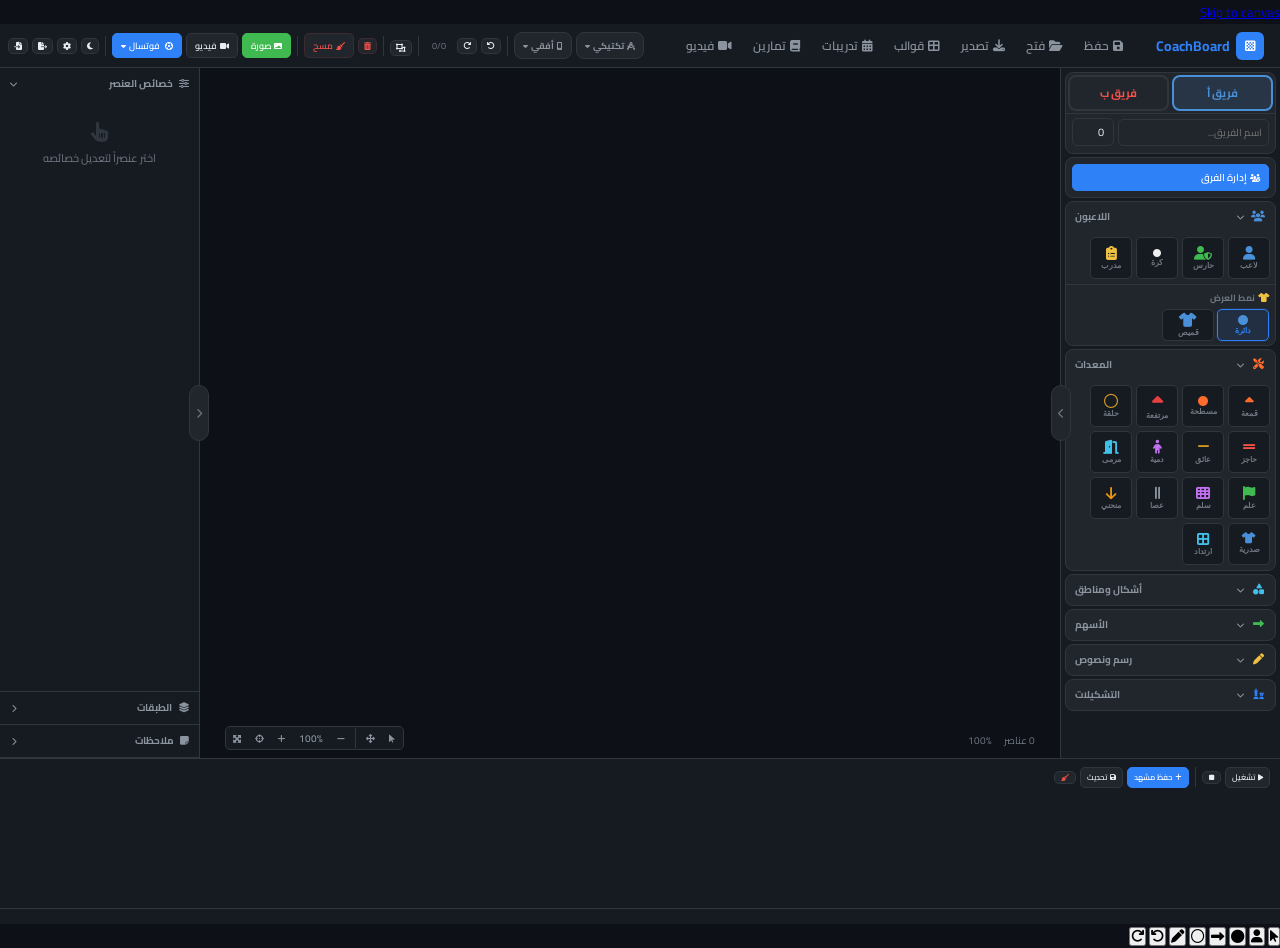
==== index.html @ 6b264085 "Add files via upload" ====
<!DOCTYPE html>
<html lang="ar" dir="rtl" data-theme="dark">
<head>
<meta charset="UTF-8">
<meta name="viewport" content="width=device-width, initial-scale=1.0">
<meta name="description" content="CoachBoard Pro - Professional tactical board for sports coaches. Create formations, animations, and export videos for 7 sports.">
<meta name="keywords" content="coach,tactics,board,soccer,futsal,basketball,volleyball,handball,formation,animation">
<meta property="og:title" content="CoachBoard Pro - Tactical Board">
<meta property="og:description" content="Professional tactical board for sports coaches with animation and video export.">
<meta property="og:type" content="website">
<meta name="theme-color" content="#0d1117">
<title>CoachBoard Pro</title>
<link rel="stylesheet" href="https://cdnjs.cloudflare.com/ajax/libs/font-awesome/6.5.0/css/all.min.css" onerror="this.onerror=null;this.href='https://cdn.jsdelivr.net/npm/@fortawesome/fontawesome-free@6.5.0/css/all.min.css'">
<link href="https://fonts.googleapis.com/css2?family=Cairo:wght@400;600;700;900&family=Inter:wght@400;500;600;700&display=swap" rel="stylesheet">
<link rel="stylesheet" href="style.css?v=12">
<link rel="stylesheet" href="css/ui-enhancements.css?v=1">
</head>
<body>
<!-- Skip navigation link (WCAG 2.4.1) -->
<a href="#layer_0" class="skip-nav">Skip to canvas</a>
<!-- ARIA live region for dynamic announcements -->
<div id="ariaAnnounce" aria-live="polite" aria-atomic="true"></div>
<!-- HEADER -->
<header class="header" role="banner">
  <div class="logo"><div class="logo-icon"><i class="fas fa-chess-board"></i></div><span>CoachBoard</span></div>
  <div class="menu-bar" role="menubar" aria-label="Main menu">
    <button class="menu-item" onclick="saveProject()" data-i18n="save" role="menuitem" aria-label="Save project"><i class="fas fa-save" style="margin-inline-end:4px"></i>حفظ</button>
    <button class="menu-item" onclick="loadProject()" data-i18n="open" role="menuitem" aria-label="Open project"><i class="fas fa-folder-open" style="margin-inline-end:4px"></i>فتح</button>
    <button class="menu-item" onclick="exportImg()" data-i18n="export" role="menuitem" aria-label="Export image"><i class="fas fa-download" style="margin-inline-end:4px"></i>تصدير</button>
    <button class="menu-item" onclick="TemplateUI.toggle()" title="Templates" role="menuitem" aria-label="Templates"><i class="fas fa-th-large" style="margin-inline-end:4px"></i>قوالب</button>
    <button class="menu-item" onclick="SessionBuilder.toggleUI()" title="Sessions" role="menuitem" aria-label="Training sessions"><i class="fas fa-calendar-alt" style="margin-inline-end:4px"></i>تدريبات</button>
    <button class="menu-item" onclick="ExerciseLibrary.toggleUI()" title="Exercises" role="menuitem" aria-label="Exercise library"><i class="fas fa-book" style="margin-inline-end:4px"></i>تمارين</button>
    <button class="menu-item" onclick="VideoExport.toggleSettingsUI()" title="Video Export" role="menuitem" aria-label="Export video"><i class="fas fa-video" style="margin-inline-end:4px"></i>فيديو</button>
  </div>
  <div class="header-actions">
    <div class="field-style-dropdown" id="fsDropdown">
      <button class="hbtn fs-main-btn" id="fsMainBtn" onclick="toggleFSDropdown()" title="نمط الملعب">
        <i class="fas fa-drafting-compass"></i> <span id="fsLabel">تكتيكي</span> <i class="fas fa-caret-down"></i>
      </button>
      <div class="fs-dropdown-menu" id="fsMenu">
        <div class="fs-option" onclick="selectFieldStyle('svg',this)">
          <canvas class="fs-preview" id="fspSvg" width="60" height="36"></canvas>
          <span>تكتيكي</span>
        </div>
        <div class="fs-option" onclick="selectFieldStyle('realistic',this)">
          <canvas class="fs-preview" id="fspReal" width="60" height="36"></canvas>
          <span>واقعي</span>
        </div>
      </div>
    </div>
    <div class="field-style-dropdown" id="orientDropdown">
      <button class="hbtn fs-main-btn" id="orientMainBtn" onclick="toggleOrientDropdown()" title="اتجاه الملعب">
        <i class="fas fa-mobile-alt"></i> <span id="orientLabel">أفقي</span> <i class="fas fa-caret-down"></i>
      </button>
      <div class="fs-dropdown-menu" id="orientMenu">
        <div class="fs-option" onclick="setOrientation('landscape',this)">
          <span>أفقي</span>
        </div>
        <div class="fs-option" onclick="setOrientation('portrait',this)">
          <span>عمودي</span>
        </div>
      </div>
    </div>
    <div class="sep"></div>
    <button class="hbtn icon-only" onclick="undo()" title="Undo"><i class="fas fa-undo"></i></button>
    <button class="hbtn icon-only" onclick="redo()" title="Redo"><i class="fas fa-redo"></i></button>
    <span id="undoIndicator" style="font-size:9px;color:var(--text3);min-width:28px;text-align:center">0/0</span>
    <div class="sep"></div>

    <div class="field-style-dropdown" id="alignDropdown" style="position:relative">
      <button class="hbtn icon-only" onclick="toggleAlignDropdown()" title="محاذاة وتوزيع"><i class="fas fa-object-ungroup"></i></button>
      <div class="fs-dropdown-menu" id="alignMenu">
        <div class="fs-option" onclick="alignEls('left')"><i class="fas fa-align-left" style="margin-inline-end:6px;width:14px;text-align:center"></i><span>يسار</span></div>
        <div class="fs-option" onclick="alignEls('centerH')"><i class="fas fa-align-center" style="margin-inline-end:6px;width:14px;text-align:center"></i><span>وسط أفقي</span></div>
        <div class="fs-option" onclick="alignEls('right')"><i class="fas fa-align-right" style="margin-inline-end:6px;width:14px;text-align:center"></i><span>يمين</span></div>
        <div class="fs-option" onclick="alignEls('centerV')"><i class="fas fa-arrows-alt-v" style="margin-inline-end:6px;width:14px;text-align:center"></i><span>وسط عمودي</span></div>
        <div class="fs-option" onclick="distributeH()"><i class="fas fa-arrows-alt-h" style="margin-inline-end:6px;width:14px;text-align:center"></i><span>توزيع أفقي</span></div>
        <div class="fs-option" onclick="distributeV()"><i class="fas fa-grip-lines" style="margin-inline-end:6px;width:14px;text-align:center"></i><span>توزيع عمودي</span></div>
      </div>
    </div>
    <div class="sep"></div>
    <button class="hbtn icon-only danger" onclick="deleteSel()"><i class="fas fa-trash-alt"></i></button>
    <button class="hbtn danger" onclick="clearAll()" data-i18n="clear"><i class="fas fa-broom"></i> مسح</button>
    <div class="sep"></div>
    <button class="hbtn success" onclick="exportImg()" data-i18n="image"><i class="fas fa-image"></i> صورة</button>
    <button class="hbtn" onclick="showExpVid()" data-i18n="video"><i class="fas fa-video"></i> فيديو</button>
    <div class="field-style-dropdown" id="sportDropdown" style="position:relative;margin-inline:auto">
      <button class="hbtn primary" onclick="toggleSportDropdown()" title="الرياضية"><i class="fas fa-futbol" style="margin-inline-end:2px"></i><span id="sportLabel">فوتسال</span> <i class="fas fa-caret-down"></i></button>
      <div class="fs-dropdown-menu" id="sportMenu">
        <div class="fs-option" onclick="setSport('futsal')"><span>فوتسال</span></div>
        <div class="fs-option" onclick="setSport('football')"><span>كرة قدم</span></div>
        <div class="fs-option" onclick="setSport('beach')"><span>شاطئية</span></div>
        <div class="fs-option" onclick="setSport('mini')"><span>مصغرة</span></div>
        <div class="fs-option" onclick="setSport('basketball')"><span>سلة</span></div>
        <div class="fs-option" onclick="setSport('volleyball')"><span>كرة طائرة</span></div>
        <div class="fs-option" onclick="setSport('handball')"><span>كرة يد</span></div>
      </div>
    </div>
    <div class="sep"></div>
    <button class="hbtn icon-only" id="themeToggle" onclick="toggleTheme()"><i class="fas fa-moon"></i></button>
    <button class="hbtn icon-only" onclick="openSettings()"><i class="fas fa-cog"></i></button>
    <button class="hbtn icon-only" onclick="exportProjectJSON()" title="Export JSON"><i class="fas fa-file-export"></i></button>
    <button class="hbtn icon-only" onclick="importProjectJSON()" title="Import JSON"><i class="fas fa-file-import"></i></button>
  </div>
</header>
<!-- MAIN -->
<div class="main">
  <!-- LEFT SIDEBAR -->
  <aside class="sidebar-l" id="sidebarL" role="complementary" aria-label="Tool palette">
    <!-- Team selector -->
    <div class="sb-section">
      <div class="team-sel">
        <button class="tm-btn tmA on" id="tmABtn" onclick="setTeam('A')" data-i18n="teamA">فريق أ</button>
        <button class="tm-btn tmB" id="tmBBtn" onclick="setTeam('B')" data-i18n="teamB">فريق ب</button>
      </div>
      <div id="teamInfoPanel" style="padding:4px 6px;border-top:1px solid var(--border)">
        <div style="display:flex;gap:4px;align-items:center;margin-bottom:3px">
          <input type="text" id="teamNameInput" class="prop-input" style="flex:1;font-size:10px;padding:3px 6px" placeholder="اسم الفريق..." oninput="updateTeamName(this.value)">
          <input type="number" id="teamScoreInput" class="prop-input" style="width:40px;font-size:11px;padding:3px;text-align:center" value="0" min="0" max="99" oninput="updateTeamScore(+this.value)">
        </div>
      </div>
    </div>
    <!-- Team Manager -->
    <div class="sb-section">
      <div style="padding:6px">
        <button class="hbtn primary" style="width:100%;font-size:10px" onclick="openTeamManager()"><i class="fas fa-users-cog"></i> <span data-i18n="team_manager">إدارة الفرق</span></button>
      </div>
    </div>
    <!-- Select & Move tools moved to zoom-ctrl above canvas -->
    <!-- Players -->
    <div class="sb-section" role="region" aria-label="Player tools">
      <div class="sb-hdr" onclick="togSec(this)"><i class="fas fa-users cat-icon" style="color:#4a90d9"></i><i class="fas fa-chevron-down chev"></i><span data-i18n="players">اللاعبون</span></div>
      <div class="sb-body" role="toolbar" aria-label="Player tools">
        <button class="icon-btn" data-tool="p_stand" onclick="setTool('p_stand')" title="لاعب" role="radio" aria-checked="false" aria-label="Player"><i class="fas fa-user" style="color:var(--tmA)"></i><span class="icon-label">لاعب</span></button>
        <button class="icon-btn" data-tool="gk_stand" onclick="setTool('gk_stand')" title="حارس" role="radio" aria-checked="false" aria-label="Goalkeeper"><i class="fas fa-user-shield" style="color:var(--tmAgk)"></i><span class="icon-label">حارس</span></button>
        <button class="icon-btn" data-tool="ball" onclick="setTool('ball')" title="كرة" role="radio" aria-checked="false" aria-label="Ball"><i class="fas fa-circle" style="font-size:8px;color:#eee"></i><span class="icon-label">كرة</span></button>
        <button class="icon-btn" data-tool="coach" onclick="setTool('coach')" title="مدرب" role="radio" aria-checked="false" aria-label="Coach"><i class="fas fa-clipboard-list" style="color:#f0c040"></i><span class="icon-label">مدرب</span></button>
      </div>
      <div style="padding:4px 6px;border-top:1px solid var(--border)">
        <div style="font-size:9px;font-weight:700;color:var(--text3);margin-bottom:3px"><i class="fas fa-tshirt" style="color:#f0c040;margin-inline-end:3px"></i>نمط العرض</div>
        <div style="display:flex;gap:3px" id="styleToggleBody">
          <button class="icon-btn on" data-style="circle" onclick="setPlayerStyle('circle')" title="دائرة" style="width:52px;height:32px"><i class="fas fa-circle" style="font-size:10px;color:#4a90d9"></i><span class="icon-label">دائرة</span></button>
          <button class="icon-btn" data-style="jersey" onclick="setPlayerStyle('jersey')" title="قميص" style="width:52px;height:32px"><i class="fas fa-tshirt" style="color:#4a90d9"></i><span class="icon-label">قميص</span></button>
        </div>
      </div>
    </div>
    <!-- Equipment -->
    <div class="sb-section">
      <div class="sb-hdr" onclick="togSec(this)"><i class="fas fa-tools cat-icon" style="color:#ff6b2b"></i><i class="fas fa-chevron-down chev"></i><span data-i18n="equipment">المعدات</span></div>
      <div class="sb-body">
        <button class="icon-btn" data-tool="cone" onclick="setTool('cone')" title="قمعة (9)"><i class="fas fa-caret-up" style="color:#ff6b2b"></i><span class="icon-label" data-i18n="cone">قمعة</span></button>
        <button class="icon-btn" data-tool="coneDisc" onclick="setTool('coneDisc')" title="قمعة مسطحة"><i class="fas fa-circle" style="color:#ff6b2b;font-size:10px"></i><span class="icon-label" data-i18n="cone_disc">مسطحة</span></button>
        <button class="icon-btn" data-tool="coneTall" onclick="setTool('coneTall')" title="قمعة مرتفعة"><i class="fas fa-caret-up" style="color:#e84040;font-size:18px"></i><span class="icon-label" data-i18n="cone_tall">مرتفعة</span></button>
        <button class="icon-btn" data-tool="ring" onclick="setTool('ring')" title="حلقة"><i class="far fa-circle" style="color:#d29922"></i><span class="icon-label" data-i18n="ring">حلقة</span></button>
        <button class="icon-btn" data-tool="barrier" onclick="setTool('barrier')" title="حاجز"><i class="fas fa-grip-lines" style="color:var(--danger)"></i><span class="icon-label" data-i18n="barrier">حاجز</span></button>
        <button class="icon-btn" data-tool="hurdle" onclick="setTool('hurdle')" title="عائق قفز"><i class="fas fa-minus" style="color:var(--warning)"></i><span class="icon-label" data-i18n="hurdle">عائق</span></button>
        <button class="icon-btn" data-tool="mannequin" onclick="setTool('mannequin')" title="دمية تدريب"><i class="fas fa-child" style="color:#c070f0"></i><span class="icon-label" data-i18n="mannequin">دمية</span></button>
        <button class="icon-btn" data-tool="smallGoal" onclick="setTool('smallGoal')" title="مرمى صغير"><i class="fas fa-door-open" style="color:#40c0e8"></i><span class="icon-label" data-i18n="small_goal">مرمى</span></button>
        <button class="icon-btn" data-tool="flag" onclick="setTool('flag')" title="علم"><i class="fas fa-flag" style="color:var(--success)"></i><span class="icon-label" data-i18n="flag">علم</span></button>
        <button class="icon-btn" data-tool="ladder" onclick="setTool('ladder')" title="سلم"><i class="fas fa-th" style="color:#c070f0"></i><span class="icon-label" data-i18n="ladder">سلم</span></button>
        <button class="icon-btn" data-tool="stick" onclick="setTool('stick')" title="عصا"><i class="fas fa-grip-lines-vertical" style="color:var(--text2)"></i><span class="icon-label" data-i18n="stick">عصا</span></button>
        <button class="icon-btn" data-tool="hurdleArc" onclick="setTool('hurdleArc')" title="عائق منحني"><i class="fas fa-arrow-right" style="color:#e8960c;transform:rotate(90deg)"></i><span class="icon-label">منحني</span></button>
        <button class="icon-btn" data-tool="bib" onclick="setTool('bib')" title="صدرية"><i class="fas fa-tshirt" style="color:#4a90d9;font-size:11px"></i><span class="icon-label">صدرية</span></button>
        <button class="icon-btn" data-tool="reboundBoard" onclick="setTool('reboundBoard')" title="لوحة ارتداد"><i class="fas fa-border-all" style="color:#40c0e8"></i><span class="icon-label">ارتداد</span></button>
      </div>
    </div>
    <!-- Shapes & Zones -->
    <div class="sb-section">
      <div class="sb-hdr" onclick="togSec(this)"><i class="fas fa-shapes cat-icon" style="color:#40c0e8"></i><i class="fas fa-chevron-down chev"></i><span data-i18n="shapes_zones">أشكال ومناطق</span></div>
      <div class="sb-body hide">
        <button class="icon-btn" data-tool="zoneCircle" onclick="setTool('zoneCircle')" title="دائرة (6)"><i class="far fa-circle" style="color:#00e5ff"></i><span class="icon-label" data-i18n="circle">دائرة</span></button>
        <button class="icon-btn" data-tool="zoneRect" onclick="setTool('zoneRect')" title="مستطيل"><i class="far fa-square" style="color:#00e5ff"></i><span class="icon-label" data-i18n="rect">مستطيل</span></button>
        <button class="icon-btn" data-tool="zoneTriangle" onclick="setTool('zoneTriangle')" title="مثلث"><i class="fas fa-play" style="transform:rotate(-90deg);color:#d29922"></i><span class="icon-label" data-i18n="triangle">مثلث</span></button>
        <button class="icon-btn" data-tool="zoneRect2C" onclick="setTool('zoneRect2C')" title="مستطيل بلونين"><i class="fas fa-th-large" style="color:#ff69b4"></i><span class="icon-label">لونين</span></button>
        <button class="icon-btn" data-tool="spinRing" onclick="setTool('spinRing')" title="دائرة دوارة"><i class="fas fa-sync-alt" style="color:#00e5ff"></i><span class="icon-label">دوارة</span></button>
        <button class="icon-btn" data-tool="zone18" onclick="setTool('zone18')" title="18 منطقة"><i class="fas fa-th" style="color:#40c0e8"></i><span class="icon-label">18</span></button>
      </div>
    </div>
    <!-- Arrows -->
    <div class="sb-section">
      <div class="sb-hdr" onclick="togSec(this)"><i class="fas fa-long-arrow-alt-right cat-icon" style="color:var(--success)"></i><i class="fas fa-chevron-down chev"></i><span data-i18n="arrows">الأسهم</span></div>
      <div class="sb-body hide">
        <button class="icon-btn" data-tool="arrowSolid" onclick="setTool('arrowSolid')" title="تمرير (4)"><i class="fas fa-long-arrow-alt-right"></i><span class="icon-label" data-i18n="pass">تمرير</span></button>
        <button class="icon-btn" data-tool="arrowDashed" onclick="setTool('arrowDashed')" title="ركض (5)"><i class="fas fa-route" style="color:#d29922"></i><span class="icon-label" data-i18n="run_arr">ركض</span></button>
        <button class="icon-btn" data-tool="arrowDotted" onclick="setTool('arrowDotted')" title="اتباع"><i class="fas fa-right-left" style="color:#40c0e8"></i><span class="icon-label" data-i18n="follow">اتباع</span></button>
        <button class="icon-btn" data-tool="arrowCurved" onclick="setTool('arrowCurved')" title="منحني"><i class="fas fa-bezier-curve" style="color:#c070f0"></i><span class="icon-label" data-i18n="curved">منحني</span></button>
        <button class="icon-btn" data-tool="arrowMulti" onclick="setTool('arrowMulti')" title="نقاط تمركز"><i class="fas fa-project-diagram" style="color:#50e870"></i><span class="icon-label">تمركز</span></button>
        <button class="icon-btn" data-tool="arrowDoublePoly" onclick="setTool('arrowDoublePoly')" title="سهم مزدوج"><i class="fas fa-arrow-right" style="color:#f0c040"></i><span class="icon-label">مزدوج</span></button>
        <button class="icon-btn" data-tool="arrowSlalom" onclick="setTool('arrowSlalom')" title="ميلان"><i class="fas fa-sliders-h" style="color:#ff6b2b;transform:rotate(90deg)"></i><span class="icon-label">ميلان</span></button>
      </div>
    </div>
    <!-- Drawing & Text -->
    <div class="sb-section">
      <div class="sb-hdr" onclick="togSec(this)"><i class="fas fa-pen cat-icon" style="color:#f0c040"></i><i class="fas fa-chevron-down chev"></i><span data-i18n="drawing">رسم ونصوص</span></div>
      <div class="sb-body hide">
        <button class="icon-btn" data-tool="pen" onclick="setTool('pen')" title="قلم (7)"><i class="fas fa-pen"></i><span class="icon-label" data-i18n="pen">قلم</span></button>
        <button class="icon-btn" data-tool="highlighter" onclick="setTool('highlighter')" title="تظليل"><i class="fas fa-highlighter" style="color:#f0c040"></i><span class="icon-label" data-i18n="highlighter">تظليل</span></button>
        <button class="icon-btn" data-tool="text" onclick="setTool('text')" title="نص (8)"><i class="fas fa-font"></i><span class="icon-label" data-i18n="text">نص</span></button>
        <button class="icon-btn" data-tool="number" onclick="setTool('number')" title="رقم"><i class="fas fa-hashtag" style="color:var(--warning)"></i><span class="icon-label" data-i18n="number">رقم</span></button>
      </div>
    </div>
    <!-- Formations -->
    <div class="sb-section">
      <div class="sb-hdr" onclick="togSec(this)"><i class="fas fa-chess cat-icon" style="color:var(--accent)"></i><i class="fas fa-chevron-down chev"></i><span data-i18n="formations">التشكيلات</span></div>
      <div class="sb-body hide" id="fmBody">
      </div>
    </div>
  </aside>
  <button class="stb stb-l" id="stbL" title="إخفاء القائمة"><i class="fas fa-chevron-left"></i></button>
  <div class="resize-h resize-h-l" id="resizeL"></div>
  <!-- CANVAS -->
  <div class="canvas-area" id="cc" role="application" aria-label="Tactical board canvas">
    <canvas id="cv" aria-label="CoachBoard tactical board" role="img"></canvas>
    <div class="snap-ind" id="snapInd"><i class="fas fa-th"></i> <span data-i18n="grid_snap">محاذاة الشبكة</span></div>
    <div class="rubber-band" id="rubberBand"></div>
    <div class="canvas-info"><span><span id="ecnt">0</span> <span data-i18n="elements">عناصر</span></span><span id="zoomInfo">100%</span></div>
    <div class="zoom-ctrl" onclick="event.stopPropagation()">
      <button class="zoom-btn" onclick="setTool('select')" title="تحديد (V)" id="btnSelect"><i class="fas fa-mouse-pointer"></i></button>
      <button class="zoom-btn" onclick="setTool('move')" title="تحريك (W)" id="btnMove"><i class="fas fa-arrows-alt"></i></button>
      <div class="sep"></div>
      <button class="zoom-btn" onclick="zoomOut()"><i class="fas fa-minus"></i></button>
      <span class="zoom-label" id="zoomLbl">100%</span>
      <button class="zoom-btn" onclick="zoomIn()"><i class="fas fa-plus"></i></button>
      <button class="zoom-btn" onclick="zoomReset()"><i class="fas fa-crosshairs"></i></button>
      <button class="zoom-btn" onclick="toggleFullscreen()" title="Fullscreen (F11)"><i class="fas fa-expand-arrows-alt"></i></button>
    </div>
  </div>
  <div class="resize-h resize-h-r" id="resizeR"></div>
  <button class="stb stb-r" id="stbR" title="إخفاء القائمة"><i class="fas fa-chevron-right"></i></button>
  <!-- RIGHT SIDEBAR -->
  <aside class="sidebar-r" id="sidebarR" role="complementary" aria-label="Properties and layers">
    <div class="panel">
      <div class="panel-hdr" onclick="togPanel(this)"><span><i class="fas fa-sliders-h" style="margin-inline-end:6px"></i><span data-i18n="properties">خصائص العنصر</span></span><i class="fas fa-chevron-down chev"></i></div>
      <div class="panel-body" id="ppc" role="region" aria-label="Element properties"><div style="text-align:center;padding:16px;color:var(--text3)"><i class="fas fa-hand-pointer" style="font-size:20px;opacity:0.3;display:block;margin-bottom:6px"></i><p style="font-size:11px" data-i18n="select_hint">اختر عنصراً لتعديل خصائصه</p></div></div>
    </div>
    <div class="panel">
      <div class="panel-hdr cl" onclick="togPanel(this)"><span><i class="fas fa-layer-group" style="margin-inline-end:6px"></i><span data-i18n="layers">الطبقات</span></span><i class="fas fa-chevron-down chev"></i></div>
      <div class="panel-body hide" id="layersPanel" role="region" aria-label="Layer management"></div>
    </div>
    <div class="panel">
      <div class="panel-hdr cl" onclick="togPanel(this)"><span><i class="fas fa-sticky-note" style="margin-inline-end:6px"></i><span data-i18n="notes">ملاحظات</span></span><i class="fas fa-chevron-down chev"></i></div>
      <div class="panel-body hide"><textarea class="notes-area" id="notesArea" data-i18n-ph="notes_ph" placeholder="اكتب ملاحظات هنا..." oninput="saveNotes()"></textarea></div>
    </div>
  </aside>
</div>
<!-- BOTTOM PANEL -->
<div class="bottom-panel">
  <div class="bp-top">
    <button class="bp-btn" onclick="animPlay()" id="playBtn"><i class="fas fa-play"></i> <span data-i18n="play">تشغيل</span></button>
    <button class="bp-btn" onclick="animStop()"><i class="fas fa-stop"></i></button>
    <div class="sep"></div>
    <button class="bp-btn primary" onclick="saveStep()"><i class="fas fa-plus"></i> <span data-i18n="save_scene">حفظ مشهد</span></button>
    <button class="bp-btn" onclick="updateStep()"><i class="fas fa-save"></i> <span data-i18n="update">تحديث</span></button>
    <button class="bp-btn danger" onclick="clearSteps()"><i class="fas fa-broom"></i></button>
    <span class="bp-total" id="spTotal"></span>
  </div>
  <div class="bp-scenes" id="stepsRow"></div>
</div>
<!-- BOTTOM TOOLBAR -->
<div class="bottom-bar"></div>
<!-- FLOATING TOUCH TOOLBAR -->
<div class="touch-toolbar" id="touchToolbar">
  <button class="tt-btn" onclick="setTool('select')" data-tool="select" title="Select"><i class="fas fa-mouse-pointer"></i></button>
  <button class="tt-btn" onclick="setTool('p_stand')" data-tool="p_stand" title="Player"><i class="fas fa-user"></i></button>
  <button class="tt-btn" onclick="setTool('ball')" data-tool="ball" title="Ball"><i class="fas fa-circle"></i></button>
  <button class="tt-btn" onclick="setTool('arrowSolid')" data-tool="arrowSolid" title="Arrow"><i class="fas fa-long-arrow-alt-right"></i></button>
  <button class="tt-btn" onclick="setTool('zoneCircle')" data-tool="zoneCircle" title="Zone"><i class="far fa-circle"></i></button>
  <button class="tt-btn" onclick="setTool('pen')" data-tool="pen" title="Draw"><i class="fas fa-pen"></i></button>
  <button class="tt-btn" onclick="undo()" title="Undo"><i class="fas fa-undo"></i></button>
  <button class="tt-btn" onclick="redo()" title="Redo"><i class="fas fa-redo"></i></button>
</div>
<!-- MODALS -->
<div class="modal-overlay" id="setModal"><div class="modal">
  <div style="display:flex;align-items:center;justify-content:space-between;margin-bottom:16px">
    <h2><i class="fas fa-cog"></i><span data-i18n="pitch_settings">إعدادات الملاعب</span></h2>
    <button class="hbtn icon-only danger" onclick="closeSet()"><i class="fas fa-times"></i></button>
  </div>
  <p style="font-size:12px;color:var(--text2);margin-bottom:12px" data-i18n="upload_hint">ارفع صور ملاعب مخصصة كخلفية.</p>
  <div class="modal-row"><label data-i18n="futsal">فوتسال:</label><input type="file" accept="image/*" onchange="loadCI('futsal',this)"><img class="pv-img" id="pvFutsal"></div>
  <div class="modal-row"><label data-i18n="football">كرة قدم:</label><input type="file" accept="image/*" onchange="loadCI('football',this)"><img class="pv-img" id="pvFootball"></div>
  <div class="modal-row"><label data-i18n="beach">شاطئية:</label><input type="file" accept="image/*" onchange="loadCI('beach',this)"><img class="pv-img" id="pvBeach"></div>
  <div class="modal-row"><label data-i18n="mini">مصغرة:</label><input type="file" accept="image/*" onchange="loadCI('mini',this)"><img class="pv-img" id="pvMini"></div>
  <div class="modal-row" style="margin-top:12px;border-top:1px solid var(--border);padding-top:12px"><label data-i18n="pitch_color">لون الملعب:</label><input type="color" id="pitchColorPicker" value="#1a7a3a" onchange="setPitchColor(this.value)" style="width:40px;height:28px;border:none;cursor:pointer"><button class="hbtn" onclick="resetPitchColor()" data-i18n="reset_color" style="font-size:10px;padding:4px 8px">إعادة</button></div>
  <div class="modal-actions"><button class="hbtn primary" onclick="closeSet()" data-i18n="done">تم</button><button class="hbtn danger" onclick="resetCI()" data-i18n="reset">إعادة الافتراضي</button></div>
</div></div>
<!-- VIDEO EXPORT DIALOG -->
<div class="modal-overlay" id="expVidModal"><div class="modal exp-vid-dialog">
  <div style="display:flex;align-items:center;justify-content:space-between;margin-bottom:14px">
    <h2><i class="fas fa-video"></i><span>تصدير فيديو</span></h2>
    <button class="hbtn icon-only danger" onclick="hideExpVid()"><i class="fas fa-times"></i></button>
  </div>
  <div class="exp-vid-grid">
    <div class="exp-vid-col">
      <label><i class="fas fa-file-video" style="margin-inline-end:3px"></i> اسم الملف:</label>
      <input type="text" id="vidFileName" class="prop-input" value="coachboard" oninput="ExportManager.setFileName(this.value)">
      <label><i class="fas fa-film" style="margin-inline-end:3px"></i> صيغة الفيديو:</label>
      <select id="vidFormatSel" class="prop-input">
        <option value="webm">WebM (VP8)</option>
        <option value="webmvp9">WebM HD (VP9)</option>
        <option value="mp4">MP4 (H.264)</option>
        <option value="mkv">MKV (Matroska)</option>
      </select>
      <label><i class="fas fa-tachometer-alt" style="margin-inline-end:3px"></i> الجودة:</label>
      <select id="vidQualitySel" class="prop-input">
        <option value="low">منخفضة (4 Mbps)</option>
        <option value="medium">متوسطة (8 Mbps)</option>
        <option value="high" selected>عالية (16 Mbps)</option>
        <option value="ultra">فائقة (32 Mbps)</option>
        <option value="max">قصى (50 Mbps)</option>
      </select>
      <label><i class="fas fa-clock" style="margin-inline-end:3px"></i> معدل الإطارات:</label>
      <select id="vidFpsSel" class="prop-input" onchange="ExportManager.state.vidFps=+this.value">
        <option value="24">24 fps</option>
        <option value="30" selected>30 fps</option>
        <option value="60">60 fps</option>
      </select>
      <label><i class="fas fa-expand" style="margin-inline-end:3px"></i> دقة الفيديو:</label>
      <select id="vidResSel" class="prop-input" onchange="ExportManager.state.vidRes=this.value">
        <option value="720p">HD 720p (1280×720)</option>
        <option value="1080p" selected>Full HD 1080p (1920×1080)</option>
        <option value="1440p">QHD 1440p (2560×1440)</option>
        <option value="2160p">4K UHD (3840×2160)</option>
        <option value="native">أصلي (Native)</option>
      </select>
      <label><i class="fas fa-exchange-alt" style="margin-inline-end:3px"></i> انتقال:</label>
      <select id="vidTransSel" class="prop-input">
        <option value="none">بدون</option>
        <option value="fade" selected>تلاشي (Fade)</option>
        <option value="slide">انزلاق (Slide)</option>
        <option value="wipe">مسح (Wipe)</option>
      </select>
    </div>
    <div class="exp-vid-col">
      <!-- ADVANCED OPTIONS -->
      <details class="exp-advanced">
        <summary class="exp-adv-summary"><i class="fas fa-sliders-h" style="margin-inline-end:4px"></i> خيارات متقدمة</summary>
        <div class="exp-adv-content">
          <label><i class="fas fa-font" style="margin-inline-end:3px"></i> نص على الفيديو:</label>
          <input type="text" id="vidText" class="prop-input" placeholder="اسم المدرب أو الفريق...">
          <div style="display:flex;gap:4px;margin-top:4px">
            <input type="color" id="vidTextColor" value="#ffffff" style="width:30px;height:24px;border:none;cursor:pointer">
            <select id="vidTextPos" class="prop-input" style="flex:1">
              <option value="bottom">أسفل</option>
              <option value="top">أعلى</option>
              <option value="center">وسط</option>
            </select>
          </div>
          <label style="margin-top:4px;font-size:9px;color:var(--text3)">حجم الخط: <span id="vidTextSizeVal">18</span>px</label>
          <input type="range" id="vidTextSize" min="10" max="48" value="18" style="width:100%" oninput="document.getElementById('vidTextSizeVal').textContent=this.value">
          <label style="margin-top:8px"><i class="fas fa-stamp" style="margin-inline-end:3px"></i> شعار مائي:</label>
          <input type="file" id="vidWmFile" accept="image/*" onchange="ExportManager.loadVideoWatermark(this)" style="font-size:9px">
          <div style="display:flex;gap:4px;align-items:center;margin-top:4px">
            <label style="font-size:9px;color:var(--text3);min-width:30px">مكان:</label>
            <select id="vidLogoPos" class="prop-input" style="flex:1">
              <option value="bottom-right">أسفل يمين</option>
              <option value="bottom-left">أسفل يسار</option>
              <option value="top-right">أعلى يمين</option>
              <option value="top-left">أعلى يسار</option>
              <option value="center">وسط</option>
            </select>
          </div>
          <div style="display:flex;gap:4px;align-items:center;margin-top:4px">
            <label style="font-size:9px;color:var(--text3);min-width:30px">حجم:</label>
            <input type="range" id="vidLogoSize" min="5" max="50" value="20" style="flex:1">
          </div>
          <div style="display:flex;gap:4px;align-items:center;margin-top:4px">
            <label style="font-size:9px;color:var(--text3);min-width:30px">شفافية:</label>
            <input type="range" id="vidWmOpacity" min="5" max="80" value="15" style="flex:1">
          </div>
        </div>
      </details>
    </div>
  </div>
  <!-- PROGRESS BAR (always visible during export) -->
  <div id="vidProgress" style="display:none;margin:12px 0">
    <div class="exp-progress-track">
      <div id="vidProgressBar" class="exp-progress-fill"></div>
      <span id="vidProgressTxt" class="exp-progress-text">جاري التحضير...</span>
    </div>
    <div style="text-align:center;margin-top:4px;font-size:10px;color:var(--text2)"><span id="vidProgressPct">0%</span></div>
  </div>
  <div style="padding:8px 0;border-top:1px solid var(--border);display:flex;align-items:center;gap:8px">
    <label style="font-size:10px;color:var(--text2);display:flex;align-items:center;gap:4px">
      <i class="fas fa-folder-open" style="color:var(--accent)"></i>
      مكان الحفظ:
    </label>
    <select id="vidSavePref" class="prop-input" style="width:auto;flex:1" onchange="ExportManager.setSavePref(this.value)">
      <option value="ask">اسألني في كل مرة (اختيار المكان)</option>
      <option value="auto">تحميل تلقائي (المجلد الافتراضي)</option>
    </select>
  </div>
  <div id="vidSaveNote" style="display:none;padding:6px 0;font-size:9px;color:#f0a050;line-height:1.5">
    <i class="fas fa-info-circle"></i>
    لاختيار مكان الحفظ: افتح إعدادات المتصفح <b>chrome://settings/downloads</b> ثم فعّل <b>"Ask where to save each file before downloading"</b>
    <br>
    <i class="fas fa-server" style="margin-inline-start:14px"></i>
    أو شغّل التطبيق عبر خادم محلي (HTTP) بدلاً من file://
  </div>
  <div class="modal-actions">
    <button class="hbtn success" id="vidExportBtn" onclick="doExportVid()" style="padding:8px 28px"><i class="fas fa-download"></i> تصدير الآن</button>
    <button class="hbtn danger" onclick="hideExpVid()"><i class="fas fa-times"></i> إلغاء</button>
  </div>
</div></div>
<!-- Save Project Modal -->
<div class="modal-overlay" id="saveModal"><div class="modal">
  <h2><i class="fas fa-save"></i><span data-i18n="save_project">حفظ المشروع</span></h2>
  <input type="text" class="project-input" id="projectNameInput" data-i18n-ph="project_name_ph" placeholder="اسم المشروع...">
  <div class="modal-actions"><button class="hbtn success" onclick="doSaveProject()"><i class="fas fa-save"></i> <span data-i18n="save">حفظ</span></button><button class="hbtn" onclick="closeSaveModal()" data-i18n="cancel">إلغاء</button></div>
</div></div>
<!-- Load Project Modal -->
<div class="modal-overlay" id="loadModal"><div class="modal">
  <h2><i class="fas fa-folder-open"></i><span data-i18n="open_project">فتح مشروع</span></h2>
  <div class="saved-list" id="savedList"></div>
  <div class="modal-actions"><button class="hbtn" onclick="closeLoadModal()" data-i18n="close">إغلاق</button></div>
</div></div>
<!-- SHORTCUTS MODAL (integrated into Settings) -->
<!-- Server URL Modal -->
<div class="modal-overlay" id="serverUrlModal"><div class="modal">
  <h2><i class="fas fa-server"></i> <span>إعدادات الخادم</span></h2>
  <input type="text" class="project-input" id="serverUrlInput" placeholder="https://example.com/api/rosters">
  <div class="modal-actions"><button class="hbtn success" onclick="confirmServerUrl()"><i class="fas fa-check"></i> <span>حفظ</span></button><button class="hbtn" onclick="closeServerUrlModal()"><span>إلغاء</span></button></div>
</div></div>
<div class="toast" id="toast"></div>
<!-- Context Menu -->
<div class="ctx-menu" id="ctxMenu">
  <div class="ctx-item" onclick="ctxAction('delete')"><i class="fas fa-trash-alt"></i> <span data-i18n="delete">حذف</span></div>
  <div class="ctx-item" onclick="ctxAction('duplicate')"><i class="fas fa-copy"></i> <span data-i18n="duplicate">تكرار</span></div>
  <div class="ctx-sep"></div>
  <div class="ctx-item" onclick="ctxAction('front')"><i class="fas fa-arrow-up"></i> إلى الأمام</div>
  <div class="ctx-item" onclick="ctxAction('forward')"><i class="fas fa-angle-up"></i> للأمام خطوة</div>
  <div class="ctx-item" onclick="ctxAction('backward')"><i class="fas fa-angle-down"></i> للخلف خطوة</div>
  <div class="ctx-item" onclick="ctxAction('back')"><i class="fas fa-arrow-down"></i> إلى الخلف</div>
  <div class="ctx-sep"></div>
  <div class="ctx-item" onclick="ctxAction('lock')"><i class="fas fa-lock"></i> <span id="ctxLockLabel">قفل</span></div>
  <div class="ctx-item" onclick="ctxAction('hide')"><i class="fas fa-eye-slash"></i> <span id="ctxHideLabel">إخفاء</span></div>
  <div class="ctx-sep"></div>
  <div class="ctx-item" onclick="ctxAction('zoomIn')"><i class="fas fa-search-plus"></i> تكبير</div>
  <div class="ctx-item" onclick="ctxAction('zoomOut')"><i class="fas fa-search-minus"></i> تصغير</div>
  <div class="ctx-sep"></div>
  <div class="ctx-item" onclick="ctxAction('selectAll')"><i class="fas fa-object-group"></i> تحديد الكل</div>
</div>
<!-- Text/Number Insert Modal -->
<div class="modal-overlay" id="textModal"><div class="modal" style="max-width:420px">
  <h2 id="textModalTitle">إدراج نص</h2>
  <div class="prop-group"><div class="prop-label">المحتوى</div><input type="text" id="txtModalInput" class="prop-input" placeholder="اكتب النص..."></div>
  <div class="prop-group"><div class="prop-label">نوع الخط</div><select id="txtModalFont" style="width:100%;padding:4px;border-radius:4px;background:var(--bg2);color:var(--text);border:1px solid var(--border);font-size:11px"><option value="Cairo,Inter">Cairo</option><option value="Inter,Cairo">Inter</option><option value="Arial,sans-serif">Arial</option><option value="'Courier New',monospace">Courier New</option><option value="Georgia,serif">Georgia</option><option value="Tahoma,sans-serif">Tahoma</option></select></div>
  <div class="prop-group"><div class="prop-label">حجم الخط <span id="txtModalSizeVal">24</span></div><input type="range" id="txtModalSize" min="8" max="72" value="24" oninput="document.getElementById('txtModalSizeVal').textContent=this.value"></div>
  <div class="prop-group"><div class="prop-label">لون النص</div><input type="color" id="txtModalColor" value="#ffffff" style="width:100%;height:24px;border:none;cursor:pointer"></div>
  <div class="prop-group"><div class="prop-label">لون الخلفية</div><div style="display:flex;gap:4px;align-items:center"><input type="color" id="txtModalBg" value="#000000" onchange="delete this.dataset.none" style="width:36px;height:24px;border:none;cursor:pointer;flex-shrink:0"><button class="angle-btn" id="txtModalBgNone" onclick="var b=document.getElementById('txtModalBg');b.value='#000000';b.dataset.none='1'" style="flex-shrink:0">لا شيء</button></div></div>
  <div class="prop-group"><div class="prop-label">إطار</div><div style="display:flex;gap:4px;align-items:center"><button class="angle-btn" id="txtModalBorderToggle" onclick="var b=document.getElementById('txtModalBorder');b.style.display=b.style.display==='none'?'block':'none';this.classList.toggle('on')">تفعيل</button><input type="color" id="txtModalBorder" value="#ffffff" style="width:36px;height:24px;border:none;cursor:pointer;flex-shrink:0;display:none"></div></div>
  <div class="prop-group"><div style="display:flex;gap:4px"><button class="angle-btn on" id="txtModalBold" onclick="this.classList.toggle('on')"><b>B</b></button><button class="angle-btn" id="txtModalItalic" onclick="this.classList.toggle('on')"><i>I</i></button></div></div>
  <div class="modal-actions">
    <button class="hbtn success" onclick="confirmTextModal()"><i class="fas fa-check"></i> <span>إدراج</span></button>
    <button class="hbtn" onclick="closeTextModal()"><span>إلغاء</span></button>
  </div>
</div></div>
<!-- Generic Prompt Modal -->
<div class="modal-overlay" id="promptModal"><div class="modal" style="max-width:380px">
  <h2 id="promptModalTitle">Prompt</h2>
  <input type="text" class="project-input" id="promptModalInput">
  <div class="modal-actions">
    <button class="hbtn success" onclick="closePromptModal(true)"><i class="fas fa-check"></i> <span>موافق</span></button>
    <button class="hbtn" onclick="closePromptModal(false)"><span>إلغاء</span></button>
  </div>
</div></div>
<!-- Generic Confirm Modal -->
<div class="modal-overlay" id="confirmModal"><div class="modal" style="max-width:360px">
  <h2 id="confirmModalTitle">تأكيد</h2>
  <p id="confirmModalMsg" style="font-size:13px;color:var(--text2);margin:8px 0 16px"></p>
  <div class="modal-actions">
    <button class="hbtn danger" onclick="closeConfirmModal(true)"><i class="fas fa-check"></i> <span>نعم</span></button>
    <button class="hbtn" onclick="closeConfirmModal(false)"><span>إلغاء</span></button>
  </div>
</div></div>
<!-- WELCOME MODAL -->
<div class="modal-overlay" id="welcomeModal">
<div class="modal welcome-modal">
  <div class="welcome-header">
    <div class="welcome-logo"><i class="fas fa-chess-board"></i></div>
    <h1 data-i18n="welcome">مرحباً</h1>
    <p class="welcome-sub" data-i18n="welcome_msg">لوحة تكتيكية احترافية للمدربين</p>
  </div>
  <div class="welcome-features">
    <div class="welcome-feat"><i class="fas fa-users"></i><span>7 رياضات مع تشكيلات جاهزة</span></div>
    <div class="welcome-feat"><i class="fas fa-video"></i><span>تصدير فيديو MP4/WebM/MKV</span></div>
    <div class="welcome-feat"><i class="fas fa-paint-brush"></i><span>رسم تكتيكي SVG احترافي</span></div>
    <div class="welcome-feat"><i class="fas fa-mouse-pointer"></i><span>سحب وإفلات + تكبير/تصغير</span></div>
    <div class="welcome-feat"><i class="fas fa-keyboard"></i><span>اختصارات لوحة المفاتيح</span></div>
    <div class="welcome-feat"><i class="fas fa-file-export"></i><span>مشاركة المشاريع JSON</span></div>
  </div>
  <div class="welcome-tips">
    <h3><i class="fas fa-lightbulb"></i> <span data-i18n="tip">نصائح سريعة</span></h3>
    <div class="welcome-tip"><kbd>🖱️ Scroll</kbd> <span data-i18n="tip1">تكبير/تصغير</span></div>
    <div class="welcome-tip"><kbd>F11</kbd> <span data-i18n="tip2">شاشة كاملة</span></div>
    <div class="welcome-tip"><kbd>1-9</kbd> أدوات سريعة</div>
    <div class="welcome-tip"><kbd>Ctrl+Z/Y</kbd> تراجع/إعادة</div>
  </div>
  <button class="hbtn primary welcome-start" onclick="closeWelcome()" data-i18n="get_started">ابدأ الآن</button>
</div>
</div>
<!-- TEAM MANAGER MODAL -->
<div class="modal-overlay" id="teamMgrModal">
<div class="modal team-mgr-modal">
  <div class="team-mgr-hdr">
    <h2><i class="fas fa-users-cog"></i> <span data-i18n="team_manager">إدارة الفرق</span></h2>
    <button class="hbtn icon-only danger" onclick="closeTeamManager()"><i class="fas fa-times"></i></button>
  </div>
  <div class="team-mgr-body">
    <!-- Roster List -->
    <div class="team-mgr-left">
      <div class="team-mgr-toolbar">
        <button class="hbtn primary" style="font-size:10px;flex:1" onclick="createNewRoster()"><i class="fas fa-plus"></i> <span data-i18n="new_team">فريق جديد</span></button>
        <button class="hbtn" style="font-size:10px" onclick="syncRostersToServer()" title="حفظ على الخادم"><i class="fas fa-cloud-upload-alt"></i></button>
        <button class="hbtn" style="font-size:10px" onclick="loadRostersFromServer()" title="تحميل من الخادم"><i class="fas fa-cloud-download-alt"></i></button>
        <button class="hbtn" style="font-size:10px" onclick="promptServerUrl()" title="إعدادات الخادم"><i class="fas fa-server"></i></button>
      </div>
      <div class="roster-list" id="rosterList"></div>
    </div>
    <!-- Player Editor -->
    <div class="team-mgr-right">
      <div id="rosterEditor" class="roster-editor">
        <div class="roster-empty" id="rosterEmpty">
          <i class="fas fa-users" style="font-size:32px;opacity:0.2;margin-bottom:8px"></i>
          <p data-i18n="select_roster">اختر فريقاً أو أنشئ فريقاً جديداً</p>
        </div>
      </div>
    </div>
  </div>
  <div class="team-mgr-footer">
    <div style="display:flex;gap:6px;align-items:center;flex-wrap:wrap">
      <label style="font-size:10px;color:var(--text2)" data-i18n="assign_team">تعيين للفريق:</label>
      <button class="hbtn" id="assignTeamA" style="font-size:10px" onclick="assignRosterToTeam('A')"><span data-i18n="teamA">فريق أ</span></button>
      <button class="hbtn" id="assignTeamB" style="font-size:10px" onclick="assignRosterToTeam('B')"><span data-i18n="teamB">فريق ب</span></button>
      <button class="hbtn danger" id="unassignBtn" style="font-size:10px;display:none" onclick="unassignRoster()"><i class="fas fa-unlink"></i></button>
      <label style="font-size:10px;color:var(--text2);margin-inline-start:8px" data-i18n="formation">التشكيلة:</label>
      <select id="rosterFmtSelect" class="prop-input" style="width:auto;font-size:10px;padding:3px 6px" onchange="onFormationChange()"></select>
    </div>
    <button class="hbtn primary" onclick="confirmAndPlaceRoster()"><i class="fas fa-check"></i> <span data-i18n="confirm_place">تأكيد ووضع على الملعب</span></button>
    <button class="hbtn danger" onclick="removeTeamFromPitch(curTeam)" style="font-size:10px"><i class="fas fa-trash"></i> <span data-i18n="remove_team">إزالة الفريق من الملعب</span></button>
  </div>
</div>
</div>
<!-- FORMATION TOOLTIP -->
<div class="fm-tooltip" id="fmTooltip"></div>
<!-- EXPORT IMAGE DIALOG -->
<div class="modal-overlay" id="expImgModal"><div class="modal exp-img-dialog">
  <div style="display:flex;align-items:center;justify-content:space-between;margin-bottom:12px">
    <h2><i class="fas fa-image"></i><span>تصدير صورة</span></h2>
    <button class="hbtn icon-only danger" onclick="closeExpImg()"><i class="fas fa-times"></i></button>
  </div>
  <div class="exp-img-layout">
    <div class="exp-img-preview" id="expImgPreview">
      <canvas id="expCv"></canvas>
      <div class="exp-crop-bar" id="expCropBar" style="display:none">
        <button class="hbtn success exp-crop-btn" onclick="ExportManager.confirmCrop()"><i class="fas fa-check"></i> تأكيد</button>
        <button class="hbtn danger exp-crop-btn" onclick="ExportManager.cancelCrop()"><i class="fas fa-times"></i> إلغاء</button>
      </div>
    </div>
    <div class="exp-img-opts">
      <div class="exp-section">
        <label><i class="fas fa-crop-alt" style="margin-inline-end:3px"></i> منطقة التصدير:</label>
        <select id="expArea" class="prop-input" onchange="ExportManager.onAreaChange(this)">
          <option value="all">الصورة كاملة</option>
          <option value="custom">تحديد منطقة من الصورة ✂️</option>
        </select>
      </div>
      <div class="exp-section">
        <label><i class="fas fa-file-image" style="margin-inline-end:3px"></i> الصيغة:</label>
        <select id="expFormat" class="prop-input">
          <option value="png">PNG (بدون ضغط)</option>
          <option value="jpeg">JPEG (خفيف)</option>
          <option value="webp">WebP (حديث)</option>
        </select>
      </div>
      <div class="exp-section">
        <label><i class="fas fa-expand" style="margin-inline-end:3px"></i> الجودة:</label>
        <select id="expQuality" class="prop-input" onchange="ExportManager.updateImagePreview()">
          <option value="1">عادية (1x)</option>
          <option value="2" selected>عالية (2x)</option>
          <option value="3">فائقة (3x)</option>
          <option value="4">أقصى (4x)</option>
        </select>
      </div>
      <!-- ADVANCED OPTIONS -->
      <div class="exp-section">
        <details class="exp-advanced">
          <summary class="exp-adv-summary"><i class="fas fa-sliders-h" style="margin-inline-end:4px"></i> خيارات متقدمة</summary>
          <div class="exp-adv-content">
            <label><i class="fas fa-font" style="margin-inline-end:3px"></i> إضافة نص:</label>
            <input type="text" id="expText" class="prop-input" placeholder="اسم المدرب أو الفريق..." oninput="ExportManager.updateImagePreview()">
            <div style="display:flex;gap:4px;margin-top:4px">
              <input type="color" id="expTextColor" value="#ffffff" style="width:30px;height:24px;border:none;cursor:pointer" onchange="ExportManager.updateImagePreview()">
              <select id="expTextPos" class="prop-input" style="flex:1" onchange="ExportManager.updateImagePreview()">
                <option value="bottom">أسفل</option>
                <option value="top">أعلى</option>
                <option value="center">وسط</option>
              </select>
            </div>
            <label style="margin-top:6px;font-size:9px;color:var(--text3)">حجم الخط: <span id="expTextSizeVal">18</span>px</label>
            <input type="range" id="expTextSize" min="10" max="48" value="18" style="width:100%" oninput="document.getElementById('expTextSizeVal').textContent=this.value;ExportManager.updateImagePreview()">
            <label style="margin-top:10px"><i class="fas fa-stamp" style="margin-inline-end:3px"></i> شعار مائي:</label>
            <div style="display:flex;gap:4px;align-items:center">
              <input type="file" id="expWatermark" accept="image/*" onchange="ExportManager.loadImageWatermark(this)" style="font-size:9px;flex:1">
            </div>
            <div style="display:flex;gap:4px;align-items:center;margin-top:6px">
              <label style="font-size:9px;color:var(--text3);min-width:30px">مكان:</label>
              <select id="expLogoPos" class="prop-input" style="flex:1" onchange="ExportManager.updateImagePreview()">
                <option value="bottom-right">أسفل يمين</option>
                <option value="bottom-left">أسفل يسار</option>
                <option value="top-right">أعلى يمين</option>
                <option value="top-left">أعلى يسار</option>
                <option value="center">وسط</option>
              </select>
            </div>
            <div style="display:flex;gap:4px;align-items:center;margin-top:4px">
              <label style="font-size:9px;color:var(--text3);min-width:30px">حجم:</label>
              <input type="range" id="expLogoSize" min="5" max="60" value="25" style="flex:1" oninput="document.getElementById('expLogoSizeVal').textContent=this.value+'%';ExportManager.updateImagePreview()">
              <span style="font-size:9px;color:var(--text3);min-width:25px" id="expLogoSizeVal">25%</span>
            </div>
            <div style="display:flex;gap:4px;align-items:center;margin-top:4px">
              <label style="font-size:9px;color:var(--text3);min-width:30px">شفافية:</label>
              <input type="range" id="expWmOpacity" min="5" max="80" value="15" style="flex:1" oninput="document.getElementById('expWmOpVal').textContent=this.value+'%';ExportManager.updateImagePreview()">
              <span style="font-size:9px;color:var(--text3);min-width:25px" id="expWmOpVal">15%</span>
            </div>
          </div>
        </details>
      </div>
    </div>
  </div>
  <div style="padding:8px 12px;border-top:1px solid var(--border);display:flex;align-items:center;gap:8px">
    <label style="font-size:10px;color:var(--text2);display:flex;align-items:center;gap:4px">
      <i class="fas fa-file-signature" style="color:var(--accent)"></i>
      اسم الملف:
    </label>
    <input type="text" id="expFileName" class="prop-input" style="flex:1" placeholder="اسم الملف (اختياري)" value="">
  </div>
  <div style="padding:8px 12px;border-top:1px solid var(--border);display:flex;align-items:center;gap:8px">
    <label style="font-size:10px;color:var(--text2);display:flex;align-items:center;gap:4px">
      <i class="fas fa-folder-open" style="color:var(--accent)"></i>
      مكان الحفظ:
    </label>
    <select id="expSavePref" class="prop-input" style="width:auto;flex:1" onchange="ExportManager.setSavePref(this.value)">
      <option value="ask">اسألني في كل مرة (اختيار المكان)</option>
      <option value="auto">تحميل تلقائي (المجلد الافتراضي)</option>
    </select>
  </div>
  <div id="expSaveNote" style="display:none;padding:6px 12px;font-size:9px;color:#f0a050;line-height:1.5">
    <i class="fas fa-info-circle"></i>
    لاختيار مكان الحفظ: افتح إعدادات المتصفح <b>chrome://settings/downloads</b> ثم فعّل <b>"Ask where to save each file before downloading"</b>
    <br>
    <i class="fas fa-server" style="margin-inline-start:14px"></i>
    أو شغّل التطبيق عبر خادم محلي (HTTP) بدلاً من file://
  </div>
  <div class="modal-actions">
    <button class="hbtn success" onclick="doExportImg()"><i class="fas fa-download"></i> تصدير</button>
    <button class="hbtn" onclick="exportSVG()" style="background:#8b5cf6"><i class="fas fa-file-code"></i> SVG</button>
    <button class="hbtn danger" onclick="closeExpImg()"><i class="fas fa-times"></i> إلغاء</button>
  </div>
</div></div>
<script src="js/i18n.js?v=1"></script>
<script src="js/state.js?v=1"></script>
<script src="js/core/ResourceManager.js?v=1"></script>
<script src="js/core/ThemeManager.js?v=1"></script>
<script src="js/core/SettingsManager.js?v=1"></script>
<script src="js/core/EventBus.js?v=1"></script>
<script src="js/core/ToolRegistry.js?v=1"></script>
<script src="js/core/GeometryEngine.js?v=1"></script>
<script src="js/core/VectorEngine.js?v=1"></script>
<script src="js/core/DocumentModel.js?v=1"></script>
<script src="js/core/BackgroundJob.js?v=1"></script>
<script src="js/core/ExtensionPoints.js?v=1"></script>
<script src="js/core/PublicAPI.js?v=1"></script>
<script src="js/core/SceneGraph.js?v=1"></script>
<script src="js/core/CommandPattern.js?v=1"></script>
<script src="js/core/PagesUI.js?v=1"></script>
<script src="js/core/OfflineSupport.js?v=1"></script>
<script src="js/core/VersionControl.js?v=1"></script>
<script src="js/core/I18n.js?v=1"></script>
<script src="js/core/TemplateSystem.js?v=1"></script>
<script src="js/core/TemplateUI.js?v=1"></script>
<script src="js/core/VideoExport.js?v=1"></script>
<script src="js/core/SessionBuilder.js?v=1"></script>
<script src="js/core/ExerciseLibrary.js?v=1"></script>
<script src="js/core/VisualEffects.js?v=1"></script>
<script src="js/core/DesignSystem.js?v=1"></script>
<script src="js/core/SVGGenerator.js?v=1"></script>
<script src="js/core/MaterialSystem.js?v=1"></script>
<script src="js/core/core-init.js?v=1"></script>
<script src="js/helpers.js?v=1"></script>
<script src="js/engine/Engine.js?v=1"></script>
<script src="js/engine/CanvasPool.js?v=1"></script>
<script src="js/engine/LayeredRenderer.js?v=1"></script>
<script src="js/engine/Element.js?v=1"></script>
<script src="js/engine/SelectionSystem.js?v=1"></script>
<script src="js/engine/HistorySystem.js?v=1"></script>
<script src="js/engine/Camera.js?v=1"></script>
<script src="js/engine/GridSystem.js?v=1"></script>
  <script src="js/engine/Clipboard.js?v=1"></script>

  <script src="js/engine/PerspectiveSystem.js?v=1"></script>
  <script src="js/engine/Benchmark.js?v=1"></script>

  <script src="js/objects/GoalPerspective.js?v=1"></script>

  <script src="js/engine/AnimationSystem.js?v=1"></script>
<script src="js/engine/SnapSystem.js?v=1"></script>
<script src="js/engine/CollisionSystem.js?v=1"></script>
<script src="js/store/Store.js?v=1"></script>
<script src="js/store/Settings.js?v=1"></script>
<script src="js/store/ViewportState.js?v=1"></script>
<script src="js/store/SelectionState.js?v=1"></script>
<script src="js/store/HistoryState.js?v=1"></script>
<script src="js/sections/sections.js?v=1"></script>
<script src="js/sections/section-select.js?v=1"></script>
<script src="js/sections/section-players.js?v=1"></script>
<script src="js/sections/section-equipment.js?v=1"></script>
<script src="js/sections/section-shapes.js?v=1"></script>
<script src="js/sections/section-arrows.js?v=1"></script>
<script src="js/sections/section-drawing.js?v=1"></script>
<script src="js/sections/section-formations.js?v=1"></script>
<script src="js/ui.js?v=1"></script>
<script src="js/panels.js?v=1"></script>
<script src="js/tools.js?v=1"></script>
<script src="js/save-load.js?v=1"></script>
<script src="js/teams.js?v=3"></script>
<script src="js/export.js?v=14"></script>
<script src="js/touch.js?v=2"></script>
<script src="js/renderer/Renderer.js?v=1"></script>
<script src="js/renderer/PlayerRenderer.js?v=1"></script>
<script src="js/renderer/EquipmentRenderer.js?v=1"></script>
<script src="js/renderer/ArrowRenderer.js?v=1"></script>
<script src="js/renderer/ShapeRenderer.js?v=1"></script>
<script src="js/renderer/TextRenderer.js?v=1"></script>
<script src="js/objects/Player.js?v=1"></script>
<script src="js/objects/Ball.js?v=1"></script>
<script src="js/objects/Goal.js?v=1"></script>
<script src="js/objects/MiniGoal.js?v=1"></script>
<script src="js/objects/Cone.js?v=1"></script>
<script src="js/objects/Pole.js?v=1"></script>
<script src="js/objects/Gate.js?v=1"></script>
<script src="js/objects/Ladder.js?v=1"></script>
<script src="js/objects/Dummy.js?v=1"></script>
<script src="js/objects/Arrow.js?v=1"></script>
<script src="js/objects/Shape.js?v=1"></script>
<script src="js/objects/Text.js?v=1"></script>
<script src="svg/players/index.js?v=1"></script>
<script src="svg/equipment/index.js?v=1"></script>
<script src="svg/goals/index.js?v=1"></script>
<script src="svg/balls/index.js?v=1"></script>
<script src="svg/cones/index.js?v=1"></script>
<script src="svg/symbols/index.js?v=1"></script>
<script src="js/engine/PitchRenderer.js?v=1"></script>
<script src="js/engine/EventSystem.js?v=1"></script>
<script src="script.js?v=23"></script>
</body>
</html>
---- style.css ----
/* === CoachBoard Pro - Stylesheet === */
:root{--radius:8px;--radius-sm:5px;--transition:0.15s ease;--font:'Cairo','Inter',sans-serif;--font-mono:'Inter','Cairo',sans-serif}
/* === DARK THEME === */
[data-theme="dark"]{
--bg:#0d1117;--bg2:#161b22;--bg3:#1c2333;--surface:#21262d;--surface2:#282e38;--border:#30363d;--border2:#484f58;
--text:#e6edf3;--text2:#8b949e;--text3:#6e7681;
--accent:#2f81f7;--accent2:#1f6feb;--accent-bg:rgba(47,129,247,0.1);--accent-border:rgba(47,129,247,0.4);
--success:#3fb950;--success-bg:rgba(63,185,80,0.12);--danger:#f85149;--danger-bg:rgba(248,81,73,0.12);
--warning:#d29922;--warning-bg:rgba(210,153,34,0.12);
--tmA:#4a90d9;--tmA-bg:rgba(74,144,217,0.15);--tmB:#f85149;--tmB-bg:rgba(248,81,73,0.15);
--tmAgk:#3fb950;--tmBgk:#f778ba;
--shadow:0 8px 24px rgba(0,0,0,0.4);--shadow-sm:0 1px 3px rgba(0,0,0,0.3);
}
/* === LIGHT THEME === */
[data-theme="light"]{
--bg:#f6f8fa;--bg2:#ffffff;--bg3:#f0f3f6;--surface:#ffffff;--surface2:#f6f8fa;--border:#d0d7de;--border2:#afb8c1;
--text:#1f2328;--text2:#656d76;--text3:#8b949e;
--accent:#0969da;--accent2:#0550ae;--accent-bg:rgba(9,105,218,0.08);--accent-border:rgba(9,105,218,0.3);
--success:#1a7f37;--success-bg:rgba(26,127,55,0.1);--danger:#cf222e;--danger-bg:rgba(207,34,46,0.1);
--warning:#9a6700;--warning-bg:rgba(154,103,0,0.1);
--tmA:#0969da;--tmA-bg:rgba(9,105,218,0.12);--tmB:#cf222e;--tmB-bg:rgba(207,34,46,0.12);
--tmAgk:#1a7f37;--tmBgk:#bf3989;
--shadow:0 8px 24px rgba(140,149,159,0.2);--shadow-sm:0 1px 3px rgba(140,149,159,0.15);
}
/* === GRASS THEME === */
[data-theme="grass"]{
--bg:#1a2e1a;--bg2:#1f3a1f;--bg3:#243d24;--surface:#2a4a2a;--surface2:#305030;--border:#3a6a3a;--border2:#4a7a4a;
--text:#e8f5e8;--text2:#a8d8a8;--text3:#78b878;
--accent:#4caf50;--accent2:#388e3c;--accent-bg:rgba(76,175,80,0.15);--accent-border:rgba(76,175,80,0.4);
--success:#66bb6a;--success-bg:rgba(102,187,106,0.15);--danger:#ef5350;--danger-bg:rgba(239,83,80,0.15);
--warning:#ffa726;--warning-bg:rgba(255,167,38,0.15);
--tmA:#4caf50;--tmA-bg:rgba(76,175,80,0.2);--tmB:#ef5350;--tmB-bg:rgba(239,83,80,0.2);
--tmAgk:#66bb6a;--tmBgk:#f48fb1;
--shadow:0 8px 24px rgba(0,0,0,0.5);--shadow-sm:0 1px 3px rgba(0,0,0,0.4);
}
*{box-sizing:border-box;margin:0;padding:0}
body{font-family:var(--font);background:var(--bg);color:var(--text);overflow:hidden;height:100vh;user-select:none;font-size:13px}
[dir="ltr"] body{font-family:var(--font-mono)}
::-webkit-scrollbar{width:5px;height:5px}::-webkit-scrollbar-track{background:transparent}::-webkit-scrollbar-thumb{background:var(--border);border-radius:3px}::-webkit-scrollbar-thumb:hover{background:var(--border2)}
/* HEADER */
.header{height:44px;display:flex;align-items:center;padding:0 8px;background:var(--bg2);border-bottom:1px solid var(--border);gap:6px;z-index:10}
.logo{display:flex;align-items:center;gap:6px;padding:0 8px;font-weight:700;font-size:14px;color:var(--accent)}
.logo-icon{width:28px;height:28px;border-radius:6px;background:var(--accent);display:flex;align-items:center;justify-content:center;color:#fff;font-size:12px}
.menu-bar{display:flex;gap:1px;margin-inline-start:8px}
.menu-item{padding:4px 10px;border-radius:var(--radius-sm);font-size:12px;font-weight:600;color:var(--text2);cursor:pointer;background:none;border:none;font-family:inherit;transition:var(--transition)}
.menu-item:hover{background:var(--surface);color:var(--text)}
.header-actions{display:flex;align-items:center;gap:4px;margin-inline-start:auto}
.hbtn{display:flex;align-items:center;gap:3px;padding:3px 8px;border-radius:var(--radius-sm);border:1px solid var(--border);background:var(--surface);color:var(--text);cursor:pointer;font-size:9px;font-weight:600;font-family:inherit;transition:var(--transition);white-space:nowrap}
.hbtn:hover{border-color:var(--accent);color:var(--accent)}
.hbtn.primary{background:var(--accent);color:#fff;border-color:var(--accent)}.hbtn.primary:hover{background:var(--accent2)}
.hbtn.success{background:var(--success);color:#fff;border-color:var(--success)}.hbtn.success:hover{opacity:0.9}
.hbtn.danger{color:var(--danger);border-color:var(--danger-bg)}.hbtn.danger:hover{background:var(--danger);color:#fff}
.hbtn.icon-only{padding:3px 5px;display:inline-flex;align-items:center;justify-content:center}
.hbtn i{font-size:8px}
.sep{width:1px;height:20px;background:var(--border);margin:0 2px;flex-shrink:0}
.tg{display:flex;background:var(--surface);border-radius:var(--radius);border:1px solid var(--border);overflow:hidden}
.tg button{padding:4px 8px;font-size:10px;font-weight:600;cursor:pointer;background:transparent;border:none;color:var(--text2);transition:var(--transition);font-family:inherit}
.tg button.on{background:var(--accent);color:#fff}.tg button:hover:not(.on){color:var(--text);background:var(--surface2)}
/* MAIN LAYOUT */
.main{display:flex;height:calc(100vh - 44px - 150px - 16px);overflow:hidden}
/* RESIZE HANDLES */
.resize-h{width:4px;cursor:col-resize;flex-shrink:0;background:transparent;position:relative;z-index:10;transition:background 0.15s}.resize-h:hover,.resize-h.active{background:var(--accent)}.resize-h-l{cursor:col-resize}.resize-h-r{cursor:col-resize}
.resize-h-l.collapsed,.resize-h-r.collapsed{display:none}
/* SIDEBAR TOGGLE BUTTONS */
.stb{width:20px;height:56px;padding:0;border:1px solid var(--border);background:var(--surface);color:var(--text3);cursor:pointer;flex-shrink:0;display:flex;align-items:center;justify-content:center;align-self:center;z-index:10;transition:all 0.25s ease;font-size:10px;position:relative;border-radius:10px;opacity:1}
.stb:hover{background:var(--accent);color:#fff;border-color:var(--accent);opacity:1}
.stb:active{transform:scale(0.92)}
.stb-l{margin-right:-11px}
.stb-r{margin-left:-11px}
.stb.collapsed{opacity:0.18;border-color:var(--border);background:transparent;width:14px;margin-right:-8px;pointer-events:auto}
.stb.collapsed:hover{opacity:1;border-color:var(--border);background:var(--surface);color:var(--text3);width:20px}
.stb.collapsed:hover.stb-l{margin-right:-11px}
.stb.collapsed:hover.stb-r{margin-left:-11px}
.stb-l i,.stb-r i{transition:transform 0.25s ease}
.stb-l.collapsed i{transform:rotate(180deg)}
.stb-r.collapsed i{transform:rotate(180deg)}
/* LEFT SIDEBAR */
.sidebar-l{width:220px;background:var(--bg2);border-inline-end:1px solid var(--border);overflow-y:auto;flex-shrink:0;padding:4px;display:flex;flex-direction:column;gap:3px;min-width:80px;max-width:420px;height:100%;min-height:0;transition:max-width 0.25s,opacity 0.2s,padding 0.2s}
.sidebar-l.collapsed{max-width:0;min-width:0;padding:0;overflow:hidden;opacity:0;border:none;flex:0 0 0}
.sb-section{background:var(--surface);border:1px solid var(--border);border-radius:var(--radius)}
.sb-hdr{display:flex;align-items:center;gap:5px;padding:5px 9px;font-size:10px;font-weight:700;color:var(--text2);cursor:pointer;transition:var(--transition);border-bottom:1px solid transparent}
.sb-hdr:hover{color:var(--text);background:var(--surface2)}
.sb-hdr.open{border-bottom-color:var(--border)}
.sb-hdr i.chev{font-size:8px;transition:transform var(--transition);margin-inline-end:auto}
.sb-hdr.cl i.chev{transform:rotate(-90deg)}
.sb-hdr .cat-icon{font-size:11px;width:16px;text-align:center}
.sb-body{padding:5px;display:flex;flex-wrap:wrap;gap:4px}
.sb-body.hide{display:none}
/* ICON BUTTON GRID */
.icon-btn{width:42px;height:42px;border-radius:var(--radius-sm);border:1px solid var(--border);background:var(--bg2);cursor:pointer;display:flex;flex-direction:column;align-items:center;justify-content:center;gap:2px;transition:var(--transition);position:relative}
.icon-btn:hover{border-color:var(--accent);background:var(--accent-bg)}
.icon-btn.on{border-color:var(--accent);background:var(--accent-bg);box-shadow:0 0 0 1px var(--accent-bg)}
.icon-btn i{font-size:14px;color:var(--text2)}.icon-btn .pan-svg{width:14px;height:14px;color:var(--text2)}
.icon-btn.on i,.icon-btn.on svg{color:var(--accent)}
.icon-btn:hover i{color:var(--accent)}
.icon-btn .icon-label{font-size:8px;font-weight:600;color:var(--text3);line-height:1.1;text-align:center;max-width:40px;overflow:hidden;text-overflow:ellipsis;white-space:nowrap}
.icon-btn.on .icon-label{color:var(--accent)}
.cursor-pan{cursor:grab}.cursor-pan:active{cursor:grabbing}
/* TEAM SELECTOR */
.team-sel{display:flex;gap:3px;padding:2px}
.tm-btn{flex:1;padding:6px;border-radius:var(--radius);border:2px solid var(--border);background:var(--surface);cursor:pointer;font-size:11px;font-weight:700;font-family:inherit;text-align:center;transition:var(--transition)}
.tm-btn.tmA{color:var(--tmA)}.tm-btn.tmA.on{border-color:var(--tmA);background:var(--tmA-bg)}
.tm-btn.tmB{color:var(--tmB)}.tm-btn.tmB.on{border-color:var(--tmB);background:var(--tmB-bg)}
/* FORMATION BUTTONS */
.fm-section{padding:4px 6px}
.fm-label{font-size:9px;font-weight:700;color:var(--text3);margin-bottom:3px;text-transform:uppercase}
.fm-row{display:flex;gap:2px;flex-wrap:wrap;margin-bottom:4px}
.fm-btn{padding:3px 8px;border-radius:4px;border:1px solid var(--border);background:var(--surface);color:var(--text2);cursor:pointer;font-size:10px;font-weight:600;font-family:inherit;transition:var(--transition)}
.fm-btn:hover{border-color:var(--accent);color:var(--accent)}
/* CANVAS */
.canvas-area{flex:1;position:relative;background:var(--bg);overflow:hidden;display:flex;align-items:center;justify-content:center}
#cv{display:block;border-radius:var(--radius);cursor:crosshair}
.canvas-area.pitch-3d{perspective:800px;transform-style:preserve-3d}
.canvas-area.pitch-3d #cv{transition:transform 0.1s ease}
.canvas-info{position:absolute;bottom:8px;inset-inline-start:12px;font-size:10px;color:var(--text3);display:flex;gap:12px}
.zoom-ctrl{position:absolute;bottom:8px;inset-inline-end:12px;display:flex;align-items:center;gap:2px;background:var(--bg2);border:1px solid var(--border);border-radius:var(--radius-sm);padding:1px;z-index:5}
.zoom-btn{width:20px;height:20px;border:none;background:transparent;color:var(--text2);cursor:pointer;border-radius:3px;font-size:9px;display:flex;align-items:center;justify-content:center;transition:var(--transition)}
.zoom-btn:hover{background:var(--surface);color:var(--text)}
.zoom-btn.on{background:var(--accent);color:#fff}
.zoom-label{font-size:10px;font-weight:600;color:var(--text2);min-width:36px;text-align:center}
.snap-ind{position:absolute;top:8px;inset-inline-start:12px;font-size:10px;font-weight:600;color:var(--success);background:var(--success-bg);padding:2px 8px;border-radius:4px;display:none}
.snap-ind.show{display:block}
/* RIGHT SIDEBAR */
.sidebar-r{width:200px;background:var(--bg2);border-inline-start:1px solid var(--border);overflow:hidden;flex-shrink:0;display:flex;flex-direction:column;min-width:60px;max-width:400px;height:100%;min-height:0;transition:max-width 0.25s,opacity 0.2s,padding 0.2s;overflow-x:hidden}
.sidebar-r.collapsed{max-width:0;min-width:0;padding:0;overflow:hidden;opacity:0;border:none;flex:0 0 0}
.panel{border-bottom:1px solid var(--border)}
.panel:first-child{flex:1;min-height:0;overflow:hidden;display:flex;flex-direction:column}
.panel:first-child .panel-body{overflow-y:auto;flex:1;min-height:0}
.panel-hdr{display:flex;align-items:center;justify-content:space-between;padding:6px 10px;font-size:10px;font-weight:700;color:var(--text2);cursor:pointer;transition:var(--transition);border-bottom:1px solid transparent}
.panel-hdr.open{border-bottom-color:var(--border)}
.panel-hdr:hover{color:var(--text)}
.panel-hdr i.chev{font-size:8px;transition:transform var(--transition)}
.panel-hdr.cl i.chev{transform:rotate(-90deg)}
.panel-body{padding:6px 8px}.panel-body.hide{display:none}
/* PROPERTIES */
.prop-group{margin-bottom:2px}
.prop-label{font-size:9px;font-weight:600;color:var(--text3);margin-bottom:1px;text-transform:uppercase;display:flex;align-items:center;gap:3px}
.prop-val{font-size:9px;font-weight:600;color:var(--accent);min-width:20px;text-align:end;margin-inline-start:auto}
.prop-input{flex:1;padding:2px 4px;border-radius:var(--radius-sm);background:var(--surface);border:1px solid var(--border);color:var(--text);font-size:10px;font-family:inherit;outline:none;transition:var(--transition)}
.prop-input:focus{border-color:var(--accent)}
.color-grid{display:flex;gap:3px;flex-wrap:wrap}
.color-dot{width:16px;height:16px;border-radius:3px;cursor:pointer;border:2px solid transparent;transition:var(--transition)}
.color-dot:hover{transform:scale(1.1)}.color-dot.on{border-color:var(--accent);box-shadow:0 0 0 2px var(--accent);transform:scale(1.15)}
.angle-btns{display:flex;gap:1px}
.angle-btn{padding:1px 3px;border-radius:0;border:none;background:transparent;color:var(--text2);cursor:pointer;font-size:9px;font-family:inherit;transition:var(--transition);line-height:1}
.angle-btn i{font-size:9px}
.angle-btn:hover{color:var(--accent)}
.angle-btn.on{color:var(--accent)}
input[type=range]{-webkit-appearance:none;width:100%;height:16px;border:none;background:transparent;outline:none;transition:var(--transition);margin:0;padding:0}
input[type=range]::-webkit-slider-runnable-track{height:1px;background:var(--border);border-radius:0}
input[type=range]::-webkit-slider-thumb{-webkit-appearance:none;width:10px;height:10px;border-radius:50%;background:var(--accent);cursor:pointer;border:none;margin-top:-4.5px}
input[type=range]::-moz-range-track{height:1px;background:var(--border);border-radius:0;border:none}
input[type=range]::-moz-range-thumb{width:10px;height:10px;border-radius:50%;background:var(--accent);cursor:pointer;border:none}
input[type=range]::-moz-range-progress{background:transparent}
.prop-group input[type=color]{width:28px!important;height:18px!important}
.prop-group input[type=number]{padding:1px 3px;font-size:9px;width:50px;border-radius:var(--radius-sm);background:var(--surface);border:1px solid var(--border);color:var(--text);font-family:inherit}
.prop-group select{padding:1px 3px;font-size:8px;border-radius:var(--radius-sm);background:var(--surface);color:var(--text);border:1px solid var(--border)}
/* LAYERS */
.layer-item{display:flex;align-items:center;gap:4px;padding:3px 5px;border-radius:3px;cursor:pointer;transition:var(--transition);margin-bottom:1px}
.layer-item:hover{background:var(--surface)}.layer-item.sel{background:var(--accent-bg)}
.layer-icon{width:10px;height:10px;border-radius:2px;display:flex;align-items:center;justify-content:center;font-size:6px;flex-shrink:0}
.layer-name{flex:1;font-size:9px;font-weight:500;overflow:hidden;text-overflow:ellipsis;white-space:nowrap}
.layer-actions{display:flex;gap:1px;opacity:0;transition:var(--transition)}
.layer-item:hover .layer-actions{opacity:1}
.la-btn{width:14px;height:14px;border:none;background:transparent;color:var(--text3);cursor:pointer;border-radius:2px;font-size:7px;display:flex;align-items:center;justify-content:center;transition:var(--transition)}
.la-btn:hover{background:var(--surface2);color:var(--text)}.la-btn.vis-off{color:var(--text3);opacity:0.4}
/* NOTES */
.notes-area{width:100%;min-height:50px;padding:6px 8px;border-radius:var(--radius-sm);background:var(--surface);border:1px solid var(--border);color:var(--text);font-size:11px;font-family:inherit;resize:vertical;outline:none}
.notes-area:focus{border-color:var(--accent)}
/* BOTTOM PANEL */
.bottom-panel{height:150px;background:var(--bg2);border-top:1px solid var(--border);display:flex;flex-direction:column;flex-shrink:0}
.bp-top{display:flex;align-items:center;gap:4px;padding:4px 10px;height:36px;justify-content:center}
.bp-btn{display:flex;align-items:center;gap:3px;padding:2px 6px;border-radius:var(--radius-sm);border:1px solid var(--border);background:var(--surface);color:var(--text);cursor:pointer;font-size:8px;font-weight:600;font-family:inherit;transition:var(--transition)}
.bp-btn:hover{border-color:var(--accent);color:var(--accent)}
.bp-btn.primary{background:var(--accent);color:#fff;border-color:var(--accent)}
.bp-btn.danger{color:var(--danger)}.bp-btn.danger:hover{background:var(--danger);color:#fff}
.bp-btn i{font-size:7px}
.bp-total{font-size:10px;font-weight:700;color:var(--accent);margin-inline-start:auto}
.bp-scenes{display:flex;align-items:center;gap:4px;padding:2px 6px;height:50px;overflow-x:auto}
.scene{flex-shrink:0;display:flex;align-items:center;gap:3px;padding:3px 6px;border-radius:var(--radius-sm);border:1px solid var(--border);background:var(--surface);cursor:pointer;transition:var(--transition);cursor:grab}
.scene:active{cursor:grabbing}
.scene.drag-over{border-color:var(--accent);background:var(--accent-bg)}
.scene.act{border-color:var(--accent);background:var(--accent-bg)}
.scene-num{font-size:10px;font-weight:800;color:var(--text2);min-width:14px;text-align:center}
.scene-dur{font-size:8px;color:var(--text3);background:var(--bg3);padding:1px 3px;border-radius:2px;border:1px solid var(--border)}
.scene-nav{font-size:7px;color:var(--text3);cursor:pointer;padding:0 1px;transition:color 0.2s;user-select:none}
.scene-nav:hover{color:var(--accent)}
.scene-dur-btn{font-size:8px;color:var(--text3);cursor:pointer;padding:0 2px;transition:color 0.2s}
.scene-dur-btn:hover{color:var(--accent)}
.scene-x{font-size:8px;color:var(--danger);cursor:pointer;padding:0 2px;opacity:0.5}.scene-x:hover{opacity:1}
.scene-arrow{color:var(--text3);font-size:8px;flex-shrink:0}
/* BOTTOM TOOLBAR */
.bottom-bar{height:16px;background:var(--bg2);border-top:1px solid var(--border);flex-shrink:0}
/* TOAST */
.toast{position:fixed;bottom:80px;left:50%;transform:translateX(-50%);padding:8px 20px;border-radius:var(--radius);background:var(--bg2);border:1px solid var(--accent);color:var(--accent);font-size:12px;font-weight:600;z-index:999;opacity:0;transition:opacity 0.2s;pointer-events:none;box-shadow:var(--shadow)}
.toast.show{opacity:1}
/* MODAL */
.modal-overlay{position:fixed;inset:0;background:rgba(0,0,0,0.6);z-index:100;display:none;align-items:center;justify-content:center;backdrop-filter:blur(4px)}
.modal-overlay.show{display:flex}
.modal{background:var(--bg2);border:1px solid var(--border);border-radius:12px;padding:24px;width:500px;max-width:90vw;max-height:85vh;overflow-y:auto;box-shadow:var(--shadow)}
.modal h2{font-size:16px;font-weight:700;color:var(--accent);margin-bottom:16px;display:flex;align-items:center;gap:8px}
.modal-row{display:flex;align-items:center;gap:10px;margin-bottom:12px}
.modal-row label{font-size:12px;color:var(--text2);min-width:70px;font-weight:600}
.modal-row input[type=file]{font-size:11px;color:var(--text2)}
.pv-img{width:80px;height:50px;border-radius:var(--radius-sm);border:1px solid var(--border);object-fit:cover;background:var(--surface)}
.modal-actions{display:flex;gap:8px;margin-top:16px;justify-content:flex-end}
/* CHECKBOX */
.chk-row{display:flex;align-items:center;gap:8px;margin-bottom:6px}
.chk-row input[type=checkbox]{accent-color:var(--accent);width:14px;height:14px}
.chk-row label{font-size:11px;color:var(--text)}
/* SPOTLIGHT TOGGLE */
.spotlight-toggle{display:flex;align-items:center;gap:6px;margin-top:4px;padding:3px 6px;border-radius:var(--radius-sm);background:var(--surface);border:1px solid var(--border);cursor:pointer;transition:var(--transition)}
.spotlight-toggle:hover{border-color:var(--warning)}
.spotlight-toggle.active{background:rgba(255,200,0,0.1);border-color:var(--warning)}
.spotlight-toggle i{font-size:11px;color:var(--warning)}
.spotlight-toggle span{font-size:10px;font-weight:600;color:var(--text2)}
/* POSITION ZONE TOGGLE */
.poszone-toggle{display:flex;align-items:center;gap:6px;margin-top:3px;padding:3px 6px;border-radius:var(--radius-sm);background:var(--surface);border:1px solid var(--border);cursor:pointer;transition:var(--transition)}
.poszone-toggle:hover{border-color:var(--accent)}
.poszone-toggle.active{background:var(--accent-bg);border-color:var(--accent)}
.poszone-toggle i{font-size:11px;color:var(--accent)}
.poszone-toggle span{font-size:10px;font-weight:600;color:var(--text2)}
/* PROJECT NAME INPUT */
.project-input{width:100%;padding:6px 10px;border-radius:var(--radius-sm);background:var(--surface);border:1px solid var(--border);color:var(--text);font-size:12px;font-family:inherit;outline:none;margin-bottom:8px;transition:var(--transition)}
.project-input:focus{border-color:var(--accent)}
/* SAVED PROJECTS LIST */
.saved-list{max-height:150px;overflow-y:auto}
.saved-item{display:flex;align-items:center;gap:8px;padding:6px 8px;border-radius:var(--radius-sm);cursor:pointer;transition:var(--transition);margin-bottom:2px;border:1px solid transparent}
.saved-item:hover{background:var(--surface);border-color:var(--border)}
.saved-item .saved-name{flex:1;font-size:11px;font-weight:600}
.saved-item .saved-date{font-size:9px;color:var(--text3)}
.saved-item .saved-del{color:var(--danger);cursor:pointer;opacity:0.5;font-size:10px}
.saved-item .saved-del:hover{opacity:1}
/* CONTEXT MENU */
.ctx-menu{position:fixed;z-index:200;background:var(--bg2);border:1px solid var(--border);border-radius:var(--radius);padding:4px;min-width:180px;box-shadow:var(--shadow);display:none}
.ctx-menu.show{display:block}
.ctx-item{display:flex;align-items:center;gap:8px;padding:6px 10px;border-radius:var(--radius-sm);cursor:pointer;font-size:11px;font-weight:500;color:var(--text);transition:var(--transition)}
.ctx-item:hover{background:var(--accent-bg);color:var(--accent)}
.ctx-item i{width:14px;text-align:center;font-size:11px;color:var(--text2)}
.ctx-item:hover i{color:var(--accent)}
.ctx-sep{height:1px;background:var(--border);margin:3px 6px}
/* RUBBER BAND SELECTION */
.rubber-band{position:absolute;border:2px dashed var(--accent);background:rgba(47,129,247,0.08);display:none;pointer-events:none;z-index:20;border-radius:2px}
.rubber-band.active{display:block}
/* SHORTCUTS GRID */
.sc-grid{display:grid;grid-template-columns:1fr 1fr;gap:6px}
.sc-item{display:flex;align-items:center;gap:8px;padding:6px 8px;border-radius:var(--radius-sm);background:var(--surface);border:1px solid var(--border)}
.sc-item kbd{display:inline-block;padding:2px 6px;border-radius:4px;background:var(--bg3);border:1px solid var(--border2);color:var(--accent);font-size:10px;font-weight:700;font-family:var(--font-mono);min-width:70px;text-align:center;white-space:nowrap}
.sc-item span{font-size:10px;color:var(--text2)}
/* DISTANCE OVERLAY */
.dist-overlay{position:absolute;top:8px;inset-inline-end:12px;font-size:11px;font-weight:700;color:var(--warning);background:var(--warning-bg);padding:3px 10px;border-radius:var(--radius-sm);display:none;z-index:15}
.dist-overlay.show{display:block}
/* CUSTOM ICONS IN TOOLBAR */
img.ci-icon{width:18px;height:18px;object-fit:contain;border-radius:2px}
/* PLAYER STYLE TOGGLE */
#style-tg button{padding:4px 8px;font-size:12px}
#style-tg button.on{background:var(--accent);color:#fff}
/* EXPORT PROGRESS */
#exportProgress{animation:fadeIn 0.3s ease}
@keyframes fadeIn{from{opacity:0}to{opacity:1}}
/* SPORT TOGGLE COMPACT */
#sp-tg button{min-width:0;flex-shrink:1}
/* FIELD STYLE / ORIENTATION DROPDOWN */
.field-style-dropdown{position:relative}
.fs-main-btn{padding:4px 8px;font-size:9px;font-weight:700;cursor:pointer;background:var(--surface);border:1px solid var(--border);border-radius:var(--radius);color:var(--text2);transition:var(--transition);font-family:inherit;display:flex;align-items:center;gap:3px;white-space:nowrap}
.fs-main-btn:hover{color:var(--text);background:var(--surface2)}
.fs-dropdown-menu{display:none;position:absolute;top:100%;left:0;margin-top:4px;background:var(--surface);border:1px solid var(--border);border-radius:var(--radius);padding:4px;z-index:1000;min-width:140px;box-shadow:0 4px 12px rgba(0,0,0,0.3)}
.fs-dropdown-menu.show{display:block}
.fs-option{display:flex;align-items:center;gap:6px;padding:5px 6px;border-radius:4px;cursor:pointer;font-size:9px;font-weight:600;color:var(--text2);transition:var(--transition)}
.fs-option:hover{background:var(--surface2);color:var(--text)}
.fs-option.on{background:var(--accent);color:#fff}
.fs-preview{border-radius:3px;border:1px solid var(--border);background:#1a3a2a}
/* COLOR PALETTE */
.cp-section{margin-bottom:10px}
.cp-section-label{font-size:9px;font-weight:700;color:var(--text3);text-transform:uppercase;margin-bottom:4px}
.cp-wheel-wrap{display:flex;gap:8px;align-items:flex-start;margin-bottom:8px}
.cp-wheel{width:100px;height:100px;border-radius:50%;border:2px solid var(--border);cursor:crosshair;flex-shrink:0;position:relative}
.cp-wheel-lbl{width:14px;height:14px;border-radius:50%;border:2px solid var(--border);cursor:pointer;flex-shrink:0}
.cp-preview{width:40px;height:40px;border-radius:6px;border:2px solid var(--border);margin-bottom:4px}
.cp-fav-row{display:flex;gap:3px;flex-wrap:wrap;margin-top:4px}
.cp-fav{width:22px;height:22px;border-radius:4px;cursor:pointer;border:2px solid transparent;transition:var(--transition);position:relative}
.cp-fav:hover{transform:scale(1.15);border-color:var(--accent)}
.cp-fav .cp-fav-x{display:none;position:absolute;top:-4px;right:-4px;width:12px;height:12px;border-radius:50%;background:var(--danger);color:#fff;font-size:7px;line-height:12px;text-align:center;cursor:pointer}
.cp-fav:hover .cp-fav-x{display:block}
/* LOGO SETTINGS */
.logo-upload-row{display:flex;align-items:center;gap:8px;margin-bottom:8px;padding:6px 8px;background:var(--surface2);border-radius:var(--radius-sm);border:1px solid var(--border)}
.logo-upload-row label{font-size:11px;font-weight:600;color:var(--text2);min-width:60px}
.logo-upload-row input[type=file]{font-size:10px;color:var(--text2);flex:1}
.logo-preview{width:36px;height:36px;border-radius:4px;border:1px solid var(--border);object-fit:contain;background:var(--surface)}
/* EXPORT IMAGE DIALOG */
.exp-img-dialog{max-width:720px;width:720px}
.exp-img-layout{display:flex;gap:16px;min-height:320px}
.exp-img-preview{flex:1;background:var(--surface);border:1px solid var(--border);border-radius:var(--radius);display:flex;align-items:center;justify-content:center;overflow:hidden;position:relative;min-height:260px}
.exp-img-preview canvas{max-width:100%;max-height:100%}
.exp-img-opts{width:240px;display:flex;flex-direction:column;gap:6px;overflow-y:auto;max-height:420px;padding-left:4px}
.exp-img-opts label{font-size:10px;font-weight:600;color:var(--text2)}
.exp-img-opts .prop-input{font-size:10px;padding:3px 6px}
.exp-section{padding:6px 0;border-bottom:1px solid var(--border)}
.exp-section:last-child{border-bottom:none}
.crop-overlay{position:absolute;border:2px dashed var(--accent);background:rgba(47,129,247,0.08);cursor:move;pointer-events:none}
.exp-crop-bar{position:absolute;bottom:10px;left:50%;transform:translateX(-50%);display:flex;gap:8px;z-index:10;background:rgba(13,17,23,0.85);padding:6px 14px;border-radius:20px;border:1px solid var(--border);backdrop-filter:blur(6px)}
.exp-crop-btn{padding:5px 16px;font-size:11px;border-radius:16px}
/* ADVANCED OPTIONS COLLAPSIBLE */
.exp-advanced{border:1px solid var(--border);border-radius:var(--radius-sm);overflow:hidden}
.exp-adv-summary{padding:6px 10px;font-size:11px;font-weight:700;color:var(--text2);cursor:pointer;background:var(--surface2);list-style:none;display:flex;align-items:center;gap:4px;user-select:none}
.exp-adv-summary::-webkit-details-marker{display:none}
.exp-adv-summary::before{content:'\25B6';font-size:8px;transition:transform 0.2s;margin-inline-end:2px;color:var(--text3)}
details[open]>.exp-adv-summary::before{transform:rotate(90deg)}
.exp-adv-content{padding:8px 10px;display:flex;flex-direction:column;gap:4px}
.exp-adv-content label{font-size:10px;font-weight:600;color:var(--text2)}
.exp-adv-content .prop-input{font-size:10px;padding:3px 6px}
/* PROGRESS BAR */
.exp-progress-track{background:var(--surface);border-radius:8px;height:28px;overflow:hidden;border:1px solid var(--border);position:relative}
.exp-progress-fill{height:100%;background:linear-gradient(90deg,var(--accent),var(--success));width:0%;transition:width 0.3s;border-radius:8px}
.exp-progress-text{position:absolute;inset:0;display:flex;align-items:center;justify-content:center;font-size:11px;font-weight:700;color:#fff;text-shadow:0 1px 3px rgba(0,0,0,0.6)}
/* EXPORT VIDEO DIALOG */
.exp-vid-dialog{max-width:580px;width:580px}
.exp-vid-grid{display:grid;grid-template-columns:1fr 1fr;gap:16px;margin-bottom:12px}
.exp-vid-col{display:flex;flex-direction:column;gap:6px}
.exp-vid-col label{font-size:10px;font-weight:600;color:var(--text2)}
.exp-vid-col .prop-input{font-size:10px;padding:3px 6px}
@media(max-width:600px){.exp-vid-grid{grid-template-columns:1fr}.exp-img-layout{flex-direction:column}.exp-img-opts{width:100%;max-height:200px}}
/* CONNECTION LINE */
.conn-line-toggle{display:flex;align-items:center;gap:6px;margin-top:4px;padding:6px 8px;border-radius:var(--radius-sm);background:var(--surface2);border:1px solid var(--border);cursor:pointer;transition:var(--transition)}
.conn-line-toggle:hover{border-color:var(--accent)}
.conn-line-toggle.active{background:var(--accent-bg);border-color:var(--accent)}
/* WELCOME MODAL */
.welcome-modal{max-width:480px;width:480px;text-align:center;padding:32px 28px}
.welcome-header{margin-bottom:20px}
.welcome-logo{width:64px;height:64px;border-radius:16px;background:linear-gradient(135deg,var(--accent),var(--accent2));display:flex;align-items:center;justify-content:center;margin:0 auto 12px;color:#fff;font-size:28px;box-shadow:0 8px 24px rgba(47,129,247,0.3)}
.welcome-header h1{font-size:22px;font-weight:800;color:var(--text);margin-bottom:6px}
.welcome-sub{font-size:13px;color:var(--text2);margin:0}
.welcome-features{display:grid;grid-template-columns:1fr 1fr;gap:8px;margin-bottom:20px;text-align:start}
.welcome-feat{display:flex;align-items:center;gap:8px;padding:8px 10px;background:var(--surface);border:1px solid var(--border);border-radius:var(--radius-sm);font-size:11px;color:var(--text2);font-weight:600}
.welcome-feat i{font-size:14px;color:var(--accent);width:18px;text-align:center;flex-shrink:0}
.welcome-tips{text-align:start;background:var(--surface);border:1px solid var(--border);border-radius:var(--radius);padding:12px 14px;margin-bottom:16px}
.welcome-tips h3{font-size:12px;color:var(--accent);margin-bottom:8px;display:flex;align-items:center;gap:6px}
.welcome-tip{display:flex;align-items:center;gap:8px;padding:4px 0;font-size:11px;color:var(--text2)}
.welcome-tip kbd{display:inline-block;padding:2px 8px;border-radius:4px;background:var(--bg3);border:1px solid var(--border2);color:var(--accent);font-size:10px;font-weight:700;font-family:var(--font-mono);min-width:60px;text-align:center}
.welcome-start{width:100%;padding:10px;font-size:14px;border-radius:var(--radius);font-weight:700}
/* FORMATION TOOLTIP */
.fm-tooltip{position:fixed;z-index:300;background:var(--bg2);border:1px solid var(--accent);border-radius:var(--radius);padding:8px 12px;box-shadow:var(--shadow);font-size:11px;color:var(--text);display:none;pointer-events:none;max-width:200px}
.fm-tooltip.show{display:block}
/* ANIMATED PITCH STRIPES */
@keyframes pitchStripeMove{from{background-position:0 0}to{background-position:200px 0}}
.pitch-stripe-anim{animation:pitchStripeMove 8s linear infinite}
/* VERSION BADGE */
.version-badge{font-size:8px;color:var(--text3);opacity:0.5;font-family:var(--font-mono)}
/* FULLSCREEN CANVAS */
:fullscreen .header{display:none}
:fullscreen .sidebar-l{display:none}
:fullscreen .sidebar-r{display:none}
:fullscreen .bottom-panel{opacity:0.5;transition:opacity 0.3s}
:fullscreen .bottom-panel:hover{opacity:1}
:fullscreen .bottom-bar{opacity:0.5;transition:opacity 0.3s}
:fullscreen .bottom-bar:hover{opacity:1}
:fullscreen .canvas-area{height:100vh}
:fullscreen #cv{border-radius:0}

/* TEAM MANAGER MODAL */
.team-mgr-modal{max-width:700px;width:700px;padding:0;display:flex;flex-direction:column;max-height:80vh}
.team-mgr-hdr{display:flex;align-items:center;justify-content:space-between;padding:16px 20px;border-bottom:1px solid var(--border);flex-shrink:0}
.team-mgr-hdr h2{font-size:16px;display:flex;align-items:center;gap:8px;color:var(--accent)}
.team-mgr-body{display:flex;flex:1;overflow:hidden;min-height:340px}
.team-mgr-left{width:200px;border-inline-end:1px solid var(--border);display:flex;flex-direction:column;flex-shrink:0}
.team-mgr-toolbar{padding:10px;border-bottom:1px solid var(--border);display:flex;gap:6px}
.roster-list{flex:1;overflow-y:auto;padding:6px}
.roster-item{padding:8px 10px;border-radius:var(--radius);cursor:pointer;margin-bottom:4px;border:1px solid transparent;transition:all 0.15s;display:flex;align-items:center;justify-content:space-between}
.roster-item:hover{background:var(--surface);border-color:var(--border)}
.roster-item.active{background:var(--accent-bg);border-color:var(--accent);color:var(--accent)}
.roster-item .roster-name{font-size:12px;font-weight:600;white-space:nowrap;overflow:hidden;text-overflow:ellipsis;flex:1}
.roster-item .roster-cnt{font-size:9px;color:var(--text3);margin-inline-start:4px}
.roster-item .roster-del{opacity:0;color:var(--danger);cursor:pointer;padding:2px 4px;font-size:10px}
.roster-item:hover .roster-del{opacity:1}
.team-mgr-right{flex:1;display:flex;flex-direction:column;overflow:hidden}
.roster-editor{flex:1;overflow-y:auto;padding:12px}
.roster-empty{display:flex;flex-direction:column;align-items:center;justify-content:center;height:100%;color:var(--text3);font-size:12px;text-align:center}
.roster-player-row{display:flex;align-items:center;gap:6px;margin-bottom:6px;padding:6px 8px;background:var(--surface);border:1px solid var(--border);border-radius:var(--radius)}
.roster-player-row .rp-num{width:42px;padding:4px 6px;font-size:12px;text-align:center;font-weight:700;border:1px solid var(--border);border-radius:4px;background:var(--bg2);color:var(--text)}
.roster-player-row .rp-name{flex:1;padding:4px 8px;font-size:12px;border:1px solid var(--border);border-radius:4px;background:var(--bg2);color:var(--text)}
.roster-player-row .rp-nickname{width:75px;padding:4px 8px;font-size:12px;border:1px solid var(--border);border-radius:4px;background:var(--bg2);color:var(--text);text-align:center;font-weight:600}
.roster-player-row .rp-photo-thumb{width:28px;height:28px;border-radius:50%;object-fit:cover;cursor:pointer;border:1px solid var(--border);background:var(--bg2);flex-shrink:0}
.roster-player-row .rp-photo-btn{font-size:9px;padding:2px 5px;border-radius:4px;border:1px solid var(--border);background:var(--bg2);color:var(--text3);cursor:pointer;white-space:nowrap;flex-shrink:0}
.roster-player-row .rp-bench{display:flex;align-items:center;gap:3px;font-size:9px;color:var(--text3);cursor:pointer;white-space:nowrap}
.roster-player-row .rp-bench input[type="checkbox"]{width:14px;height:14px;cursor:pointer;accent-color:var(--warning)}
.roster-player-row .rp-del{color:var(--danger);cursor:pointer;padding:2px 4px;opacity:0.5}
.roster-player-row .rp-del:hover{opacity:1}
.team-mgr-footer{padding:12px 16px;border-top:1px solid var(--border);display:flex;justify-content:space-between;align-items:center;flex-shrink:0;gap:10px;flex-wrap:wrap}
.roster-name-input{padding:6px 10px;font-size:13px;font-weight:700;border:1px solid var(--border);border-radius:var(--radius);background:var(--bg2);color:var(--text);width:100%;margin-bottom:10px}
.roster-player-count{display:flex;align-items:center;gap:8px;margin-bottom:12px;padding:8px 10px;background:var(--surface);border:1px solid var(--border);border-radius:var(--radius)}
.roster-player-count label{font-size:11px;color:var(--text2);white-space:nowrap}
.roster-player-count input{width:60px}
.roster-player-count span{font-size:11px;color:var(--text3)}
.roster-section-label{font-size:10px;font-weight:700;color:var(--accent);text-transform:uppercase;margin:10px 0 6px;display:flex;align-items:center;gap:4px}
/* Coach name section */
.roster-coach-section{display:flex;align-items:center;gap:8px;margin-bottom:10px;padding:8px 10px;background:linear-gradient(135deg,rgba(255,193,7,0.1),rgba(255,193,7,0.05));border:1px solid rgba(255,193,7,0.3);border-radius:var(--radius)}
.roster-coach-section label{font-size:11px;color:#ffc107;font-weight:700;white-space:nowrap;display:flex;align-items:center;gap:4px}
.roster-coach-section .rp-coach-name{flex:1;padding:5px 8px;font-size:12px;border:1px solid rgba(255,193,7,0.3);border-radius:4px;background:var(--bg2);color:#ffc107;font-weight:600}
.roster-coach-section .rp-coach-name::placeholder{color:rgba(255,193,7,0.4)}
/* Sport info badge */
.roster-sport-info{display:flex;align-items:center;justify-content:space-between;gap:8px;margin-bottom:10px;padding:6px 10px;background:var(--surface);border:1px solid var(--border);border-radius:var(--radius)}
.sport-badge{font-size:10px;font-weight:700;color:var(--accent);background:var(--accent-bg);padding:3px 8px;border-radius:12px;display:flex;align-items:center;gap:4px}
/* Roster actions row */
.roster-actions-row{display:flex;align-items:center;justify-content:space-between;margin-bottom:10px;padding:0 4px}
.roster-toggle-names{display:flex;align-items:center;gap:4px;font-size:10px;color:var(--text2);cursor:pointer}
.roster-export-btn{font-size:10px !important;padding:4px 10px !important;background:var(--accent) !important;color:#fff !important;border:none !important}
.roster-export-btn:hover{opacity:0.85}
/* Roster list header */
.roster-list-header{display:flex;align-items:center;gap:6px;padding:4px 8px;margin-bottom:4px;font-size:9px;font-weight:700;color:var(--text3);text-transform:uppercase;border-bottom:1px solid var(--border)}
.roster-list-header .rh-idx{min-width:22px;text-align:center}
.roster-list-header .rh-num{min-width:42px;text-align:center}
.roster-list-header .rh-name{flex:1;text-align:start}
.roster-list-header .rh-status{min-width:60px;text-align:center}
.roster-list-header .rh-act{min-width:24px}
/* Enhanced player row */
.roster-player-row .rp-idx{font-size:10px;color:var(--text3);min-width:22px;text-align:center;font-weight:600}
.roster-player-row .rp-status-badge{font-size:8px;font-weight:700;padding:2px 6px;border-radius:8px;text-align:center;min-width:50px;white-space:nowrap}
.rp-status-field{background:rgba(40,167,69,0.15);color:#28a745}
.rp-status-bench{background:rgba(108,117,125,0.15);color:#6c757d}
.rp-status-reserve{background:rgba(255,193,7,0.15);color:#ffc107}
.roster-player-row .rp-bench-chk{display:flex;align-items:center}
.roster-player-row .rp-bench-chk input[type="checkbox"]{width:14px;height:14px;cursor:pointer;accent-color:var(--warning)}
.roster-player-row.rp-gk-row{border-color:rgba(255,193,7,0.4);background:rgba(255,193,7,0.05)}
.roster-player-row.rp-bench-row{opacity:0.7;border-style:dashed}
/* Coach badge in roster list */
.roster-coach-badge{font-size:8px;color:#ffc107;margin-inline-start:4px;display:flex;align-items:center;gap:2px}
/* Make team manager modal wider for the enhanced UI */
.team-mgr-modal{max-width:780px;width:780px}
/* Team logo upload section */
.roster-logo-section{display:flex;align-items:center;gap:8px;margin-bottom:10px;padding:8px 10px;background:var(--surface);border:1px solid var(--border);border-radius:var(--radius)}
.roster-logo-section>label{font-size:11px;color:var(--text2);font-weight:700;white-space:nowrap;display:flex;align-items:center;gap:4px}
.roster-logo-area{display:flex;align-items:center;gap:8px;flex:1}
.roster-logo-preview{width:40px;height:40px;object-fit:contain;border-radius:50%;border:2px solid var(--accent);background:var(--bg2)}
.roster-logo-del{color:var(--danger);cursor:pointer;font-size:12px;padding:2px 4px;opacity:0.6}
.roster-logo-del:hover{opacity:1}
.roster-logo-input{font-size:10px;flex:1}
/* Role selector */
.roster-player-row .rp-role{width:80px;padding:4px 4px;font-size:10px;border:1px solid var(--border);border-radius:4px;background:var(--bg2);color:var(--text);font-weight:600;text-align:center}
.roster-list-header .rh-role{min-width:80px;text-align:center}
/* Drag handle */
.roster-player-row .rp-drag-handle{color:var(--text3);cursor:grab;font-size:11px;min-width:18px;text-align:center;opacity:0.5}
.roster-player-row .rp-drag-handle:hover{opacity:1}
.roster-player-row.rp-drag-over{border-color:var(--accent)!important;background:var(--accent-bg)!important}
/* Advanced match options */
.roster-advanced{margin-bottom:8px;padding:6px 10px;background:var(--surface);border:1px solid var(--border);border-radius:var(--radius)}
.roster-advanced summary{font-size:11px;color:var(--accent);cursor:pointer;padding:2px 0;display:flex;align-items:center;gap:6px}
.roster-adv-row{display:flex;align-items:center;gap:8px;margin-bottom:4px;padding:3px 0}
.roster-adv-row label{font-size:10px;color:var(--text2);min-width:80px;white-space:nowrap}
.roster-adv-row .prop-input{flex:1;padding:4px 6px;font-size:11px}
/* Staff section */
.roster-staff-section{margin-bottom:8px;padding:6px 10px;background:var(--surface);border:1px solid var(--border);border-radius:var(--radius)}
.roster-staff-section summary{font-size:11px;color:var(--accent);cursor:pointer;padding:2px 0;display:flex;align-items:center;gap:6px}
.staff-count{font-size:9px;color:var(--text3);background:var(--bg2);padding:1px 6px;border-radius:8px}
.roster-staff-row{display:flex;align-items:center;gap:6px;margin-bottom:4px;padding:3px 0}
.roster-staff-row .rs-name{flex:1;padding:5px 8px;font-size:11px;border:1px solid var(--border);border-radius:4px;background:var(--bg2);color:var(--text)}
.roster-staff-row .rs-role{width:120px;padding:5px 8px;font-size:11px;border:1px solid var(--border);border-radius:4px;background:var(--bg2);color:var(--text)}
.roster-staff-row .rs-del{color:var(--danger);cursor:pointer;padding:2px 6px;font-size:11px;opacity:0.5}
.roster-staff-row .rs-del:hover{opacity:1}

/* ============================================================
   RESPONSIVE DESIGN — TABLETS & PHONES
   Goal: keep the canvas usable and the UI touch-friendly on
   computers, tablets (portrait/landscape) and phones.
   ============================================================ */
.canvas-area{min-width:0}

/* TABLETS (portrait/landscape) */
@media (max-width: 1024px) {
  .sidebar-l { width: 180px; }
  .sidebar-r { width: 232px; }
  .icon-btn { width: 38px; height: 38px; }
  .hbtn { padding: 5px 10px; font-size: 10px; }
}

/* SMALL TABLETS / LARGE PHONES */
@media (max-width: 768px) {
  .header { height: auto; min-height: 44px; flex-wrap: wrap; padding: 4px 6px; gap: 4px; }
  .logo span { display: none; }
  .menu-bar { order: 3; width: 100%; overflow-x: auto; margin-inline-start: 0; padding-bottom: 2px; }
  .header-actions { flex-wrap: wrap; }
  .sidebar-l { width: 150px; }
  .sidebar-r { width: 200px; }
  .icon-btn { width: 36px; height: 36px; }
  .modal, .welcome-modal, .exp-vid-dialog { width: 92vw !important; max-width: 92vw; }
  .bottom-panel { height: 130px; }
  .main { height: calc(100vh - 44px - 130px - 16px); }
}

/* PHONES */
@media (max-width: 600px) {
  .header { gap: 3px; }
  .logo { padding: 0 4px; }
  .sidebar-l { width: 132px; }
  .sidebar-r { width: 150px; }
  .icon-btn { width: 38px; height: 38px; }
  .hbtn { padding: 5px 8px; font-size: 10px; }
  .sb-hdr { font-size: 10px; padding: 6px 8px; }
  .canvas-area { min-width: 0; }
  .modal, .welcome-modal, .exp-vid-dialog { width: 95vw !important; max-width: 95vw; }
  .prop-group { font-size: 11px; }
  .bp-btn { padding: 3px 7px; font-size: 9px; }
  .bp-total { font-size: 9px; }
  .bottom-panel { height: 120px; }
  .main { height: calc(100vh - 44px - 120px - 16px); }
  .zoom-ctrl { transform: scale(0.85); transform-origin: bottom left; }
}

/* TOUCH DEVICES — larger, comfortable hit targets */
@media (hover: none) and (pointer: coarse) {
  .icon-btn { width: 44px; height: 44px; }
  .hbtn { padding: 9px 13px; font-size: 12px; }
  .zoom-btn { width: 42px; height: 42px; }
  .stb { width: 26px; height: 64px; }
  .sb-hdr { min-height: 40px; }
  input[type="range"] { height: 28px; }
  input[type="color"] { width: 40px; height: 32px; }
}

/* SETTINGS TABS */
.settings-tabs{display:flex;gap:2px;margin-bottom:12px;border-bottom:1px solid var(--border);padding-bottom:0;overflow-x:auto}
.settings-tab{padding:5px 10px;font-size:9px;font-weight:600;border:none;background:transparent;color:var(--text2);cursor:pointer;border-bottom:2px solid transparent;transition:var(--transition);font-family:inherit;white-space:nowrap;display:flex;align-items:center;gap:4px}
.settings-tab:hover{color:var(--text);background:var(--surface)}
.settings-tab.on{color:var(--accent);border-bottom-color:var(--accent)}
.settings-tab i{font-size:9px}
.settings-tab-content{min-height:120px}

/* REDUCED MOTION */
@media (prefers-reduced-motion: reduce) {
  * { transition: none !important; animation: none !important; }
}
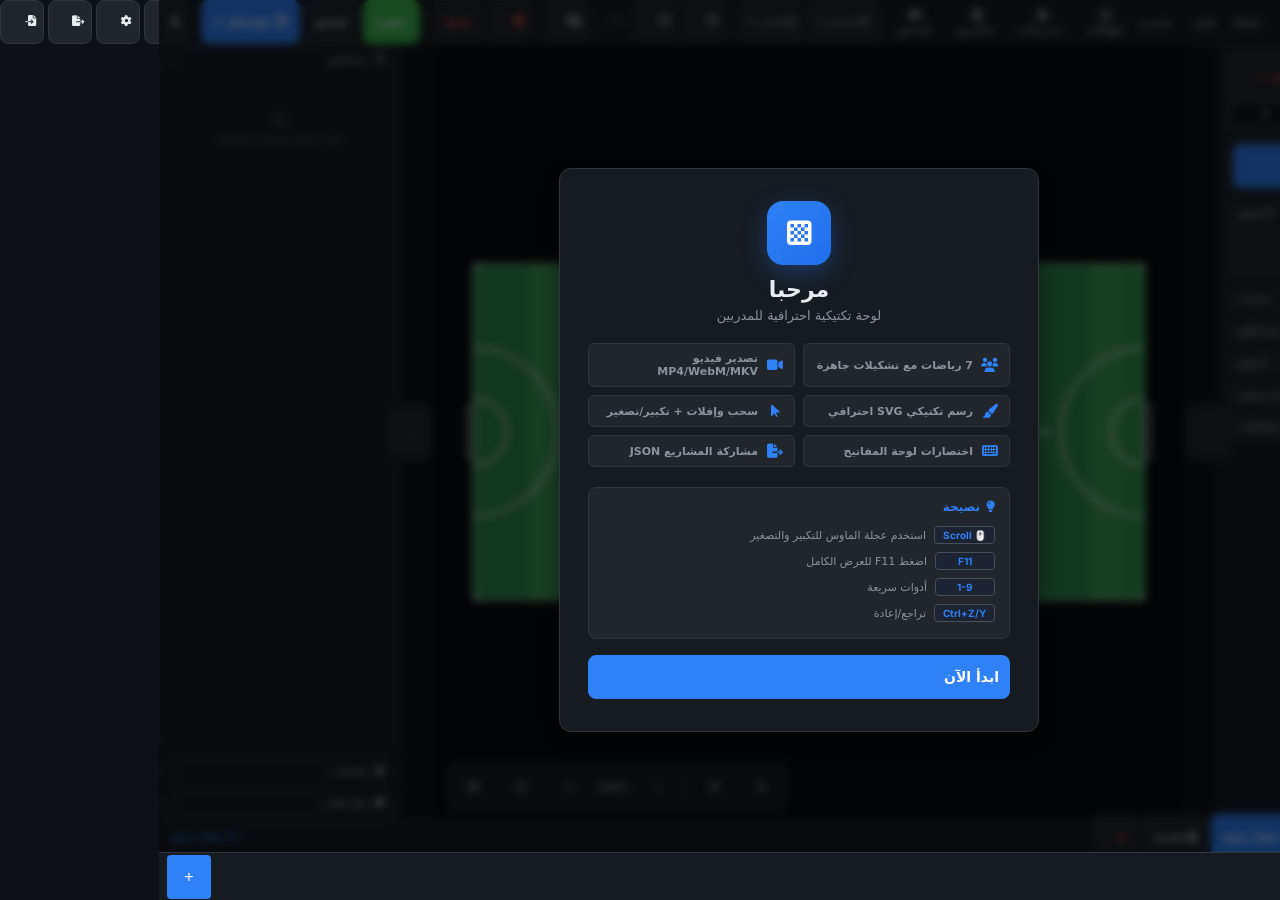
==== commit be92e6b0: "CoachBoard latest version" ====
--- a/index.html
+++ b/index.html
@@ -1,756 +1,756 @@
-<!DOCTYPE html>
-<html lang="ar" dir="rtl" data-theme="dark">
-<head>
-<meta charset="UTF-8">
-<meta name="viewport" content="width=device-width, initial-scale=1.0">
-<meta name="description" content="CoachBoard Pro - Professional tactical board for sports coaches. Create formations, animations, and export videos for 7 sports.">
-<meta name="keywords" content="coach,tactics,board,soccer,futsal,basketball,volleyball,handball,formation,animation">
-<meta property="og:title" content="CoachBoard Pro - Tactical Board">
-<meta property="og:description" content="Professional tactical board for sports coaches with animation and video export.">
-<meta property="og:type" content="website">
-<meta name="theme-color" content="#0d1117">
-<title>CoachBoard Pro</title>
-<link rel="stylesheet" href="https://cdnjs.cloudflare.com/ajax/libs/font-awesome/6.5.0/css/all.min.css" onerror="this.onerror=null;this.href='https://cdn.jsdelivr.net/npm/@fortawesome/fontawesome-free@6.5.0/css/all.min.css'">
-<link href="https://fonts.googleapis.com/css2?family=Cairo:wght@400;600;700;900&family=Inter:wght@400;500;600;700&display=swap" rel="stylesheet">
-<link rel="stylesheet" href="style.css?v=12">
-<link rel="stylesheet" href="css/ui-enhancements.css?v=1">
-</head>
-<body>
-<!-- Skip navigation link (WCAG 2.4.1) -->
-<a href="#layer_0" class="skip-nav">Skip to canvas</a>
-<!-- ARIA live region for dynamic announcements -->
-<div id="ariaAnnounce" aria-live="polite" aria-atomic="true"></div>
-<!-- HEADER -->
-<header class="header" role="banner">
-  <div class="logo"><div class="logo-icon"><i class="fas fa-chess-board"></i></div><span>CoachBoard</span></div>
-  <div class="menu-bar" role="menubar" aria-label="Main menu">
-    <button class="menu-item" onclick="saveProject()" data-i18n="save" role="menuitem" aria-label="Save project"><i class="fas fa-save" style="margin-inline-end:4px"></i>حفظ</button>
-    <button class="menu-item" onclick="loadProject()" data-i18n="open" role="menuitem" aria-label="Open project"><i class="fas fa-folder-open" style="margin-inline-end:4px"></i>فتح</button>
-    <button class="menu-item" onclick="exportImg()" data-i18n="export" role="menuitem" aria-label="Export image"><i class="fas fa-download" style="margin-inline-end:4px"></i>تصدير</button>
-    <button class="menu-item" onclick="TemplateUI.toggle()" title="Templates" role="menuitem" aria-label="Templates"><i class="fas fa-th-large" style="margin-inline-end:4px"></i>قوالب</button>
-    <button class="menu-item" onclick="SessionBuilder.toggleUI()" title="Sessions" role="menuitem" aria-label="Training sessions"><i class="fas fa-calendar-alt" style="margin-inline-end:4px"></i>تدريبات</button>
-    <button class="menu-item" onclick="ExerciseLibrary.toggleUI()" title="Exercises" role="menuitem" aria-label="Exercise library"><i class="fas fa-book" style="margin-inline-end:4px"></i>تمارين</button>
-    <button class="menu-item" onclick="VideoExport.toggleSettingsUI()" title="Video Export" role="menuitem" aria-label="Export video"><i class="fas fa-video" style="margin-inline-end:4px"></i>فيديو</button>
-  </div>
-  <div class="header-actions">
-    <div class="field-style-dropdown" id="fsDropdown">
-      <button class="hbtn fs-main-btn" id="fsMainBtn" onclick="toggleFSDropdown()" title="نمط الملعب">
-        <i class="fas fa-drafting-compass"></i> <span id="fsLabel">تكتيكي</span> <i class="fas fa-caret-down"></i>
-      </button>
-      <div class="fs-dropdown-menu" id="fsMenu">
-        <div class="fs-option" onclick="selectFieldStyle('svg',this)">
-          <canvas class="fs-preview" id="fspSvg" width="60" height="36"></canvas>
-          <span>تكتيكي</span>
-        </div>
-        <div class="fs-option" onclick="selectFieldStyle('realistic',this)">
-          <canvas class="fs-preview" id="fspReal" width="60" height="36"></canvas>
-          <span>واقعي</span>
-        </div>
-      </div>
-    </div>
-    <div class="field-style-dropdown" id="orientDropdown">
-      <button class="hbtn fs-main-btn" id="orientMainBtn" onclick="toggleOrientDropdown()" title="اتجاه الملعب">
-        <i class="fas fa-mobile-alt"></i> <span id="orientLabel">أفقي</span> <i class="fas fa-caret-down"></i>
-      </button>
-      <div class="fs-dropdown-menu" id="orientMenu">
-        <div class="fs-option" onclick="setOrientation('landscape',this)">
-          <span>أفقي</span>
-        </div>
-        <div class="fs-option" onclick="setOrientation('portrait',this)">
-          <span>عمودي</span>
-        </div>
-      </div>
-    </div>
-    <div class="sep"></div>
-    <button class="hbtn icon-only" onclick="undo()" title="Undo"><i class="fas fa-undo"></i></button>
-    <button class="hbtn icon-only" onclick="redo()" title="Redo"><i class="fas fa-redo"></i></button>
-    <span id="undoIndicator" style="font-size:9px;color:var(--text3);min-width:28px;text-align:center">0/0</span>
-    <div class="sep"></div>
-
-    <div class="field-style-dropdown" id="alignDropdown" style="position:relative">
-      <button class="hbtn icon-only" onclick="toggleAlignDropdown()" title="محاذاة وتوزيع"><i class="fas fa-object-ungroup"></i></button>
-      <div class="fs-dropdown-menu" id="alignMenu">
-        <div class="fs-option" onclick="alignEls('left')"><i class="fas fa-align-left" style="margin-inline-end:6px;width:14px;text-align:center"></i><span>يسار</span></div>
-        <div class="fs-option" onclick="alignEls('centerH')"><i class="fas fa-align-center" style="margin-inline-end:6px;width:14px;text-align:center"></i><span>وسط أفقي</span></div>
-        <div class="fs-option" onclick="alignEls('right')"><i class="fas fa-align-right" style="margin-inline-end:6px;width:14px;text-align:center"></i><span>يمين</span></div>
-        <div class="fs-option" onclick="alignEls('centerV')"><i class="fas fa-arrows-alt-v" style="margin-inline-end:6px;width:14px;text-align:center"></i><span>وسط عمودي</span></div>
-        <div class="fs-option" onclick="distributeH()"><i class="fas fa-arrows-alt-h" style="margin-inline-end:6px;width:14px;text-align:center"></i><span>توزيع أفقي</span></div>
-        <div class="fs-option" onclick="distributeV()"><i class="fas fa-grip-lines" style="margin-inline-end:6px;width:14px;text-align:center"></i><span>توزيع عمودي</span></div>
-      </div>
-    </div>
-    <div class="sep"></div>
-    <button class="hbtn icon-only danger" onclick="deleteSel()"><i class="fas fa-trash-alt"></i></button>
-    <button class="hbtn danger" onclick="clearAll()" data-i18n="clear"><i class="fas fa-broom"></i> مسح</button>
-    <div class="sep"></div>
-    <button class="hbtn success" onclick="exportImg()" data-i18n="image"><i class="fas fa-image"></i> صورة</button>
-    <button class="hbtn" onclick="showExpVid()" data-i18n="video"><i class="fas fa-video"></i> فيديو</button>
-    <div class="field-style-dropdown" id="sportDropdown" style="position:relative;margin-inline:auto">
-      <button class="hbtn primary" onclick="toggleSportDropdown()" title="الرياضية"><i class="fas fa-futbol" style="margin-inline-end:2px"></i><span id="sportLabel">فوتسال</span> <i class="fas fa-caret-down"></i></button>
-      <div class="fs-dropdown-menu" id="sportMenu">
-        <div class="fs-option" onclick="setSport('futsal')"><span>فوتسال</span></div>
-        <div class="fs-option" onclick="setSport('football')"><span>كرة قدم</span></div>
-        <div class="fs-option" onclick="setSport('beach')"><span>شاطئية</span></div>
-        <div class="fs-option" onclick="setSport('mini')"><span>مصغرة</span></div>
-        <div class="fs-option" onclick="setSport('basketball')"><span>سلة</span></div>
-        <div class="fs-option" onclick="setSport('volleyball')"><span>كرة طائرة</span></div>
-        <div class="fs-option" onclick="setSport('handball')"><span>كرة يد</span></div>
-      </div>
-    </div>
-    <div class="sep"></div>
-    <button class="hbtn icon-only" id="themeToggle" onclick="toggleTheme()"><i class="fas fa-moon"></i></button>
-    <button class="hbtn icon-only" onclick="openSettings()"><i class="fas fa-cog"></i></button>
-    <button class="hbtn icon-only" onclick="exportProjectJSON()" title="Export JSON"><i class="fas fa-file-export"></i></button>
-    <button class="hbtn icon-only" onclick="importProjectJSON()" title="Import JSON"><i class="fas fa-file-import"></i></button>
-  </div>
-</header>
-<!-- MAIN -->
-<div class="main">
-  <!-- LEFT SIDEBAR -->
-  <aside class="sidebar-l" id="sidebarL" role="complementary" aria-label="Tool palette">
-    <!-- Team selector -->
-    <div class="sb-section">
-      <div class="team-sel">
-        <button class="tm-btn tmA on" id="tmABtn" onclick="setTeam('A')" data-i18n="teamA">فريق أ</button>
-        <button class="tm-btn tmB" id="tmBBtn" onclick="setTeam('B')" data-i18n="teamB">فريق ب</button>
-      </div>
-      <div id="teamInfoPanel" style="padding:4px 6px;border-top:1px solid var(--border)">
-        <div style="display:flex;gap:4px;align-items:center;margin-bottom:3px">
-          <input type="text" id="teamNameInput" class="prop-input" style="flex:1;font-size:10px;padding:3px 6px" placeholder="اسم الفريق..." oninput="updateTeamName(this.value)">
-          <input type="number" id="teamScoreInput" class="prop-input" style="width:40px;font-size:11px;padding:3px;text-align:center" value="0" min="0" max="99" oninput="updateTeamScore(+this.value)">
-        </div>
-      </div>
-    </div>
-    <!-- Team Manager -->
-    <div class="sb-section">
-      <div style="padding:6px">
-        <button class="hbtn primary" style="width:100%;font-size:10px" onclick="openTeamManager()"><i class="fas fa-users-cog"></i> <span data-i18n="team_manager">إدارة الفرق</span></button>
-      </div>
-    </div>
-    <!-- Select & Move tools moved to zoom-ctrl above canvas -->
-    <!-- Players -->
-    <div class="sb-section" role="region" aria-label="Player tools">
-      <div class="sb-hdr" onclick="togSec(this)"><i class="fas fa-users cat-icon" style="color:#4a90d9"></i><i class="fas fa-chevron-down chev"></i><span data-i18n="players">اللاعبون</span></div>
-      <div class="sb-body" role="toolbar" aria-label="Player tools">
-        <button class="icon-btn" data-tool="p_stand" onclick="setTool('p_stand')" title="لاعب" role="radio" aria-checked="false" aria-label="Player"><i class="fas fa-user" style="color:var(--tmA)"></i><span class="icon-label">لاعب</span></button>
-        <button class="icon-btn" data-tool="gk_stand" onclick="setTool('gk_stand')" title="حارس" role="radio" aria-checked="false" aria-label="Goalkeeper"><i class="fas fa-user-shield" style="color:var(--tmAgk)"></i><span class="icon-label">حارس</span></button>
-        <button class="icon-btn" data-tool="ball" onclick="setTool('ball')" title="كرة" role="radio" aria-checked="false" aria-label="Ball"><i class="fas fa-circle" style="font-size:8px;color:#eee"></i><span class="icon-label">كرة</span></button>
-        <button class="icon-btn" data-tool="coach" onclick="setTool('coach')" title="مدرب" role="radio" aria-checked="false" aria-label="Coach"><i class="fas fa-clipboard-list" style="color:#f0c040"></i><span class="icon-label">مدرب</span></button>
-      </div>
-      <div style="padding:4px 6px;border-top:1px solid var(--border)">
-        <div style="font-size:9px;font-weight:700;color:var(--text3);margin-bottom:3px"><i class="fas fa-tshirt" style="color:#f0c040;margin-inline-end:3px"></i>نمط العرض</div>
-        <div style="display:flex;gap:3px" id="styleToggleBody">
-          <button class="icon-btn on" data-style="circle" onclick="setPlayerStyle('circle')" title="دائرة" style="width:52px;height:32px"><i class="fas fa-circle" style="font-size:10px;color:#4a90d9"></i><span class="icon-label">دائرة</span></button>
-          <button class="icon-btn" data-style="jersey" onclick="setPlayerStyle('jersey')" title="قميص" style="width:52px;height:32px"><i class="fas fa-tshirt" style="color:#4a90d9"></i><span class="icon-label">قميص</span></button>
-        </div>
-      </div>
-    </div>
-    <!-- Equipment -->
-    <div class="sb-section">
-      <div class="sb-hdr" onclick="togSec(this)"><i class="fas fa-tools cat-icon" style="color:#ff6b2b"></i><i class="fas fa-chevron-down chev"></i><span data-i18n="equipment">المعدات</span></div>
-      <div class="sb-body">
-        <button class="icon-btn" data-tool="cone" onclick="setTool('cone')" title="قمعة (9)"><i class="fas fa-caret-up" style="color:#ff6b2b"></i><span class="icon-label" data-i18n="cone">قمعة</span></button>
-        <button class="icon-btn" data-tool="coneDisc" onclick="setTool('coneDisc')" title="قمعة مسطحة"><i class="fas fa-circle" style="color:#ff6b2b;font-size:10px"></i><span class="icon-label" data-i18n="cone_disc">مسطحة</span></button>
-        <button class="icon-btn" data-tool="coneTall" onclick="setTool('coneTall')" title="قمعة مرتفعة"><i class="fas fa-caret-up" style="color:#e84040;font-size:18px"></i><span class="icon-label" data-i18n="cone_tall">مرتفعة</span></button>
-        <button class="icon-btn" data-tool="ring" onclick="setTool('ring')" title="حلقة"><i class="far fa-circle" style="color:#d29922"></i><span class="icon-label" data-i18n="ring">حلقة</span></button>
-        <button class="icon-btn" data-tool="barrier" onclick="setTool('barrier')" title="حاجز"><i class="fas fa-grip-lines" style="color:var(--danger)"></i><span class="icon-label" data-i18n="barrier">حاجز</span></button>
-        <button class="icon-btn" data-tool="hurdle" onclick="setTool('hurdle')" title="عائق قفز"><i class="fas fa-minus" style="color:var(--warning)"></i><span class="icon-label" data-i18n="hurdle">عائق</span></button>
-        <button class="icon-btn" data-tool="mannequin" onclick="setTool('mannequin')" title="دمية تدريب"><i class="fas fa-child" style="color:#c070f0"></i><span class="icon-label" data-i18n="mannequin">دمية</span></button>
-        <button class="icon-btn" data-tool="smallGoal" onclick="setTool('smallGoal')" title="مرمى صغير"><i class="fas fa-door-open" style="color:#40c0e8"></i><span class="icon-label" data-i18n="small_goal">مرمى</span></button>
-        <button class="icon-btn" data-tool="flag" onclick="setTool('flag')" title="علم"><i class="fas fa-flag" style="color:var(--success)"></i><span class="icon-label" data-i18n="flag">علم</span></button>
-        <button class="icon-btn" data-tool="ladder" onclick="setTool('ladder')" title="سلم"><i class="fas fa-th" style="color:#c070f0"></i><span class="icon-label" data-i18n="ladder">سلم</span></button>
-        <button class="icon-btn" data-tool="stick" onclick="setTool('stick')" title="عصا"><i class="fas fa-grip-lines-vertical" style="color:var(--text2)"></i><span class="icon-label" data-i18n="stick">عصا</span></button>
-        <button class="icon-btn" data-tool="hurdleArc" onclick="setTool('hurdleArc')" title="عائق منحني"><i class="fas fa-arrow-right" style="color:#e8960c;transform:rotate(90deg)"></i><span class="icon-label">منحني</span></button>
-        <button class="icon-btn" data-tool="bib" onclick="setTool('bib')" title="صدرية"><i class="fas fa-tshirt" style="color:#4a90d9;font-size:11px"></i><span class="icon-label">صدرية</span></button>
-        <button class="icon-btn" data-tool="reboundBoard" onclick="setTool('reboundBoard')" title="لوحة ارتداد"><i class="fas fa-border-all" style="color:#40c0e8"></i><span class="icon-label">ارتداد</span></button>
-      </div>
-    </div>
-    <!-- Shapes & Zones -->
-    <div class="sb-section">
-      <div class="sb-hdr" onclick="togSec(this)"><i class="fas fa-shapes cat-icon" style="color:#40c0e8"></i><i class="fas fa-chevron-down chev"></i><span data-i18n="shapes_zones">أشكال ومناطق</span></div>
-      <div class="sb-body hide">
-        <button class="icon-btn" data-tool="zoneCircle" onclick="setTool('zoneCircle')" title="دائرة (6)"><i class="far fa-circle" style="color:#00e5ff"></i><span class="icon-label" data-i18n="circle">دائرة</span></button>
-        <button class="icon-btn" data-tool="zoneRect" onclick="setTool('zoneRect')" title="مستطيل"><i class="far fa-square" style="color:#00e5ff"></i><span class="icon-label" data-i18n="rect">مستطيل</span></button>
-        <button class="icon-btn" data-tool="zoneTriangle" onclick="setTool('zoneTriangle')" title="مثلث"><i class="fas fa-play" style="transform:rotate(-90deg);color:#d29922"></i><span class="icon-label" data-i18n="triangle">مثلث</span></button>
-        <button class="icon-btn" data-tool="zoneRect2C" onclick="setTool('zoneRect2C')" title="مستطيل بلونين"><i class="fas fa-th-large" style="color:#ff69b4"></i><span class="icon-label">لونين</span></button>
-        <button class="icon-btn" data-tool="spinRing" onclick="setTool('spinRing')" title="دائرة دوارة"><i class="fas fa-sync-alt" style="color:#00e5ff"></i><span class="icon-label">دوارة</span></button>
-        <button class="icon-btn" data-tool="zone18" onclick="setTool('zone18')" title="18 منطقة"><i class="fas fa-th" style="color:#40c0e8"></i><span class="icon-label">18</span></button>
-      </div>
-    </div>
-    <!-- Arrows -->
-    <div class="sb-section">
-      <div class="sb-hdr" onclick="togSec(this)"><i class="fas fa-long-arrow-alt-right cat-icon" style="color:var(--success)"></i><i class="fas fa-chevron-down chev"></i><span data-i18n="arrows">الأسهم</span></div>
-      <div class="sb-body hide">
-        <button class="icon-btn" data-tool="arrowSolid" onclick="setTool('arrowSolid')" title="تمرير (4)"><i class="fas fa-long-arrow-alt-right"></i><span class="icon-label" data-i18n="pass">تمرير</span></button>
-        <button class="icon-btn" data-tool="arrowDashed" onclick="setTool('arrowDashed')" title="ركض (5)"><i class="fas fa-route" style="color:#d29922"></i><span class="icon-label" data-i18n="run_arr">ركض</span></button>
-        <button class="icon-btn" data-tool="arrowDotted" onclick="setTool('arrowDotted')" title="اتباع"><i class="fas fa-right-left" style="color:#40c0e8"></i><span class="icon-label" data-i18n="follow">اتباع</span></button>
-        <button class="icon-btn" data-tool="arrowCurved" onclick="setTool('arrowCurved')" title="منحني"><i class="fas fa-bezier-curve" style="color:#c070f0"></i><span class="icon-label" data-i18n="curved">منحني</span></button>
-        <button class="icon-btn" data-tool="arrowMulti" onclick="setTool('arrowMulti')" title="نقاط تمركز"><i class="fas fa-project-diagram" style="color:#50e870"></i><span class="icon-label">تمركز</span></button>
-        <button class="icon-btn" data-tool="arrowDoublePoly" onclick="setTool('arrowDoublePoly')" title="سهم مزدوج"><i class="fas fa-arrow-right" style="color:#f0c040"></i><span class="icon-label">مزدوج</span></button>
-        <button class="icon-btn" data-tool="arrowSlalom" onclick="setTool('arrowSlalom')" title="ميلان"><i class="fas fa-sliders-h" style="color:#ff6b2b;transform:rotate(90deg)"></i><span class="icon-label">ميلان</span></button>
-      </div>
-    </div>
-    <!-- Drawing & Text -->
-    <div class="sb-section">
-      <div class="sb-hdr" onclick="togSec(this)"><i class="fas fa-pen cat-icon" style="color:#f0c040"></i><i class="fas fa-chevron-down chev"></i><span data-i18n="drawing">رسم ونصوص</span></div>
-      <div class="sb-body hide">
-        <button class="icon-btn" data-tool="pen" onclick="setTool('pen')" title="قلم (7)"><i class="fas fa-pen"></i><span class="icon-label" data-i18n="pen">قلم</span></button>
-        <button class="icon-btn" data-tool="highlighter" onclick="setTool('highlighter')" title="تظليل"><i class="fas fa-highlighter" style="color:#f0c040"></i><span class="icon-label" data-i18n="highlighter">تظليل</span></button>
-        <button class="icon-btn" data-tool="text" onclick="setTool('text')" title="نص (8)"><i class="fas fa-font"></i><span class="icon-label" data-i18n="text">نص</span></button>
-        <button class="icon-btn" data-tool="number" onclick="setTool('number')" title="رقم"><i class="fas fa-hashtag" style="color:var(--warning)"></i><span class="icon-label" data-i18n="number">رقم</span></button>
-      </div>
-    </div>
-    <!-- Formations -->
-    <div class="sb-section">
-      <div class="sb-hdr" onclick="togSec(this)"><i class="fas fa-chess cat-icon" style="color:var(--accent)"></i><i class="fas fa-chevron-down chev"></i><span data-i18n="formations">التشكيلات</span></div>
-      <div class="sb-body hide" id="fmBody">
-      </div>
-    </div>
-  </aside>
-  <button class="stb stb-l" id="stbL" title="إخفاء القائمة"><i class="fas fa-chevron-left"></i></button>
-  <div class="resize-h resize-h-l" id="resizeL"></div>
-  <!-- CANVAS -->
-  <div class="canvas-area" id="cc" role="application" aria-label="Tactical board canvas">
-    <canvas id="cv" aria-label="CoachBoard tactical board" role="img"></canvas>
-    <div class="snap-ind" id="snapInd"><i class="fas fa-th"></i> <span data-i18n="grid_snap">محاذاة الشبكة</span></div>
-    <div class="rubber-band" id="rubberBand"></div>
-    <div class="canvas-info"><span><span id="ecnt">0</span> <span data-i18n="elements">عناصر</span></span><span id="zoomInfo">100%</span></div>
-    <div class="zoom-ctrl" onclick="event.stopPropagation()">
-      <button class="zoom-btn" onclick="setTool('select')" title="تحديد (V)" id="btnSelect"><i class="fas fa-mouse-pointer"></i></button>
-      <button class="zoom-btn" onclick="setTool('move')" title="تحريك (W)" id="btnMove"><i class="fas fa-arrows-alt"></i></button>
-      <div class="sep"></div>
-      <button class="zoom-btn" onclick="zoomOut()"><i class="fas fa-minus"></i></button>
-      <span class="zoom-label" id="zoomLbl">100%</span>
-      <button class="zoom-btn" onclick="zoomIn()"><i class="fas fa-plus"></i></button>
-      <button class="zoom-btn" onclick="zoomReset()"><i class="fas fa-crosshairs"></i></button>
-      <button class="zoom-btn" onclick="toggleFullscreen()" title="Fullscreen (F11)"><i class="fas fa-expand-arrows-alt"></i></button>
-    </div>
-  </div>
-  <div class="resize-h resize-h-r" id="resizeR"></div>
-  <button class="stb stb-r" id="stbR" title="إخفاء القائمة"><i class="fas fa-chevron-right"></i></button>
-  <!-- RIGHT SIDEBAR -->
-  <aside class="sidebar-r" id="sidebarR" role="complementary" aria-label="Properties and layers">
-    <div class="panel">
-      <div class="panel-hdr" onclick="togPanel(this)"><span><i class="fas fa-sliders-h" style="margin-inline-end:6px"></i><span data-i18n="properties">خصائص العنصر</span></span><i class="fas fa-chevron-down chev"></i></div>
-      <div class="panel-body" id="ppc" role="region" aria-label="Element properties"><div style="text-align:center;padding:16px;color:var(--text3)"><i class="fas fa-hand-pointer" style="font-size:20px;opacity:0.3;display:block;margin-bottom:6px"></i><p style="font-size:11px" data-i18n="select_hint">اختر عنصراً لتعديل خصائصه</p></div></div>
-    </div>
-    <div class="panel">
-      <div class="panel-hdr cl" onclick="togPanel(this)"><span><i class="fas fa-layer-group" style="margin-inline-end:6px"></i><span data-i18n="layers">الطبقات</span></span><i class="fas fa-chevron-down chev"></i></div>
-      <div class="panel-body hide" id="layersPanel" role="region" aria-label="Layer management"></div>
-    </div>
-    <div class="panel">
-      <div class="panel-hdr cl" onclick="togPanel(this)"><span><i class="fas fa-sticky-note" style="margin-inline-end:6px"></i><span data-i18n="notes">ملاحظات</span></span><i class="fas fa-chevron-down chev"></i></div>
-      <div class="panel-body hide"><textarea class="notes-area" id="notesArea" data-i18n-ph="notes_ph" placeholder="اكتب ملاحظات هنا..." oninput="saveNotes()"></textarea></div>
-    </div>
-  </aside>
-</div>
-<!-- BOTTOM PANEL -->
-<div class="bottom-panel">
-  <div class="bp-top">
-    <button class="bp-btn" onclick="animPlay()" id="playBtn"><i class="fas fa-play"></i> <span data-i18n="play">تشغيل</span></button>
-    <button class="bp-btn" onclick="animStop()"><i class="fas fa-stop"></i></button>
-    <div class="sep"></div>
-    <button class="bp-btn primary" onclick="saveStep()"><i class="fas fa-plus"></i> <span data-i18n="save_scene">حفظ مشهد</span></button>
-    <button class="bp-btn" onclick="updateStep()"><i class="fas fa-save"></i> <span data-i18n="update">تحديث</span></button>
-    <button class="bp-btn danger" onclick="clearSteps()"><i class="fas fa-broom"></i></button>
-    <span class="bp-total" id="spTotal"></span>
-  </div>
-  <div class="bp-scenes" id="stepsRow"></div>
-</div>
-<!-- BOTTOM TOOLBAR -->
-<div class="bottom-bar"></div>
-<!-- FLOATING TOUCH TOOLBAR -->
-<div class="touch-toolbar" id="touchToolbar">
-  <button class="tt-btn" onclick="setTool('select')" data-tool="select" title="Select"><i class="fas fa-mouse-pointer"></i></button>
-  <button class="tt-btn" onclick="setTool('p_stand')" data-tool="p_stand" title="Player"><i class="fas fa-user"></i></button>
-  <button class="tt-btn" onclick="setTool('ball')" data-tool="ball" title="Ball"><i class="fas fa-circle"></i></button>
-  <button class="tt-btn" onclick="setTool('arrowSolid')" data-tool="arrowSolid" title="Arrow"><i class="fas fa-long-arrow-alt-right"></i></button>
-  <button class="tt-btn" onclick="setTool('zoneCircle')" data-tool="zoneCircle" title="Zone"><i class="far fa-circle"></i></button>
-  <button class="tt-btn" onclick="setTool('pen')" data-tool="pen" title="Draw"><i class="fas fa-pen"></i></button>
-  <button class="tt-btn" onclick="undo()" title="Undo"><i class="fas fa-undo"></i></button>
-  <button class="tt-btn" onclick="redo()" title="Redo"><i class="fas fa-redo"></i></button>
-</div>
-<!-- MODALS -->
-<div class="modal-overlay" id="setModal"><div class="modal">
-  <div style="display:flex;align-items:center;justify-content:space-between;margin-bottom:16px">
-    <h2><i class="fas fa-cog"></i><span data-i18n="pitch_settings">إعدادات الملاعب</span></h2>
-    <button class="hbtn icon-only danger" onclick="closeSet()"><i class="fas fa-times"></i></button>
-  </div>
-  <p style="font-size:12px;color:var(--text2);margin-bottom:12px" data-i18n="upload_hint">ارفع صور ملاعب مخصصة كخلفية.</p>
-  <div class="modal-row"><label data-i18n="futsal">فوتسال:</label><input type="file" accept="image/*" onchange="loadCI('futsal',this)"><img class="pv-img" id="pvFutsal"></div>
-  <div class="modal-row"><label data-i18n="football">كرة قدم:</label><input type="file" accept="image/*" onchange="loadCI('football',this)"><img class="pv-img" id="pvFootball"></div>
-  <div class="modal-row"><label data-i18n="beach">شاطئية:</label><input type="file" accept="image/*" onchange="loadCI('beach',this)"><img class="pv-img" id="pvBeach"></div>
-  <div class="modal-row"><label data-i18n="mini">مصغرة:</label><input type="file" accept="image/*" onchange="loadCI('mini',this)"><img class="pv-img" id="pvMini"></div>
-  <div class="modal-row" style="margin-top:12px;border-top:1px solid var(--border);padding-top:12px"><label data-i18n="pitch_color">لون الملعب:</label><input type="color" id="pitchColorPicker" value="#1a7a3a" onchange="setPitchColor(this.value)" style="width:40px;height:28px;border:none;cursor:pointer"><button class="hbtn" onclick="resetPitchColor()" data-i18n="reset_color" style="font-size:10px;padding:4px 8px">إعادة</button></div>
-  <div class="modal-actions"><button class="hbtn primary" onclick="closeSet()" data-i18n="done">تم</button><button class="hbtn danger" onclick="resetCI()" data-i18n="reset">إعادة الافتراضي</button></div>
-</div></div>
-<!-- VIDEO EXPORT DIALOG -->
-<div class="modal-overlay" id="expVidModal"><div class="modal exp-vid-dialog">
-  <div style="display:flex;align-items:center;justify-content:space-between;margin-bottom:14px">
-    <h2><i class="fas fa-video"></i><span>تصدير فيديو</span></h2>
-    <button class="hbtn icon-only danger" onclick="hideExpVid()"><i class="fas fa-times"></i></button>
-  </div>
-  <div class="exp-vid-grid">
-    <div class="exp-vid-col">
-      <label><i class="fas fa-file-video" style="margin-inline-end:3px"></i> اسم الملف:</label>
-      <input type="text" id="vidFileName" class="prop-input" value="coachboard" oninput="ExportManager.setFileName(this.value)">
-      <label><i class="fas fa-film" style="margin-inline-end:3px"></i> صيغة الفيديو:</label>
-      <select id="vidFormatSel" class="prop-input">
-        <option value="webm">WebM (VP8)</option>
-        <option value="webmvp9">WebM HD (VP9)</option>
-        <option value="mp4">MP4 (H.264)</option>
-        <option value="mkv">MKV (Matroska)</option>
-      </select>
-      <label><i class="fas fa-tachometer-alt" style="margin-inline-end:3px"></i> الجودة:</label>
-      <select id="vidQualitySel" class="prop-input">
-        <option value="low">منخفضة (4 Mbps)</option>
-        <option value="medium">متوسطة (8 Mbps)</option>
-        <option value="high" selected>عالية (16 Mbps)</option>
-        <option value="ultra">فائقة (32 Mbps)</option>
-        <option value="max">قصى (50 Mbps)</option>
-      </select>
-      <label><i class="fas fa-clock" style="margin-inline-end:3px"></i> معدل الإطارات:</label>
-      <select id="vidFpsSel" class="prop-input" onchange="ExportManager.state.vidFps=+this.value">
-        <option value="24">24 fps</option>
-        <option value="30" selected>30 fps</option>
-        <option value="60">60 fps</option>
-      </select>
-      <label><i class="fas fa-expand" style="margin-inline-end:3px"></i> دقة الفيديو:</label>
-      <select id="vidResSel" class="prop-input" onchange="ExportManager.state.vidRes=this.value">
-        <option value="720p">HD 720p (1280×720)</option>
-        <option value="1080p" selected>Full HD 1080p (1920×1080)</option>
-        <option value="1440p">QHD 1440p (2560×1440)</option>
-        <option value="2160p">4K UHD (3840×2160)</option>
-        <option value="native">أصلي (Native)</option>
-      </select>
-      <label><i class="fas fa-exchange-alt" style="margin-inline-end:3px"></i> انتقال:</label>
-      <select id="vidTransSel" class="prop-input">
-        <option value="none">بدون</option>
-        <option value="fade" selected>تلاشي (Fade)</option>
-        <option value="slide">انزلاق (Slide)</option>
-        <option value="wipe">مسح (Wipe)</option>
-      </select>
-    </div>
-    <div class="exp-vid-col">
-      <!-- ADVANCED OPTIONS -->
-      <details class="exp-advanced">
-        <summary class="exp-adv-summary"><i class="fas fa-sliders-h" style="margin-inline-end:4px"></i> خيارات متقدمة</summary>
-        <div class="exp-adv-content">
-          <label><i class="fas fa-font" style="margin-inline-end:3px"></i> نص على الفيديو:</label>
-          <input type="text" id="vidText" class="prop-input" placeholder="اسم المدرب أو الفريق...">
-          <div style="display:flex;gap:4px;margin-top:4px">
-            <input type="color" id="vidTextColor" value="#ffffff" style="width:30px;height:24px;border:none;cursor:pointer">
-            <select id="vidTextPos" class="prop-input" style="flex:1">
-              <option value="bottom">أسفل</option>
-              <option value="top">أعلى</option>
-              <option value="center">وسط</option>
-            </select>
-          </div>
-          <label style="margin-top:4px;font-size:9px;color:var(--text3)">حجم الخط: <span id="vidTextSizeVal">18</span>px</label>
-          <input type="range" id="vidTextSize" min="10" max="48" value="18" style="width:100%" oninput="document.getElementById('vidTextSizeVal').textContent=this.value">
-          <label style="margin-top:8px"><i class="fas fa-stamp" style="margin-inline-end:3px"></i> شعار مائي:</label>
-          <input type="file" id="vidWmFile" accept="image/*" onchange="ExportManager.loadVideoWatermark(this)" style="font-size:9px">
-          <div style="display:flex;gap:4px;align-items:center;margin-top:4px">
-            <label style="font-size:9px;color:var(--text3);min-width:30px">مكان:</label>
-            <select id="vidLogoPos" class="prop-input" style="flex:1">
-              <option value="bottom-right">أسفل يمين</option>
-              <option value="bottom-left">أسفل يسار</option>
-              <option value="top-right">أعلى يمين</option>
-              <option value="top-left">أعلى يسار</option>
-              <option value="center">وسط</option>
-            </select>
-          </div>
-          <div style="display:flex;gap:4px;align-items:center;margin-top:4px">
-            <label style="font-size:9px;color:var(--text3);min-width:30px">حجم:</label>
-            <input type="range" id="vidLogoSize" min="5" max="50" value="20" style="flex:1">
-          </div>
-          <div style="display:flex;gap:4px;align-items:center;margin-top:4px">
-            <label style="font-size:9px;color:var(--text3);min-width:30px">شفافية:</label>
-            <input type="range" id="vidWmOpacity" min="5" max="80" value="15" style="flex:1">
-          </div>
-        </div>
-      </details>
-    </div>
-  </div>
-  <!-- PROGRESS BAR (always visible during export) -->
-  <div id="vidProgress" style="display:none;margin:12px 0">
-    <div class="exp-progress-track">
-      <div id="vidProgressBar" class="exp-progress-fill"></div>
-      <span id="vidProgressTxt" class="exp-progress-text">جاري التحضير...</span>
-    </div>
-    <div style="text-align:center;margin-top:4px;font-size:10px;color:var(--text2)"><span id="vidProgressPct">0%</span></div>
-  </div>
-  <div style="padding:8px 0;border-top:1px solid var(--border);display:flex;align-items:center;gap:8px">
-    <label style="font-size:10px;color:var(--text2);display:flex;align-items:center;gap:4px">
-      <i class="fas fa-folder-open" style="color:var(--accent)"></i>
-      مكان الحفظ:
-    </label>
-    <select id="vidSavePref" class="prop-input" style="width:auto;flex:1" onchange="ExportManager.setSavePref(this.value)">
-      <option value="ask">اسألني في كل مرة (اختيار المكان)</option>
-      <option value="auto">تحميل تلقائي (المجلد الافتراضي)</option>
-    </select>
-  </div>
-  <div id="vidSaveNote" style="display:none;padding:6px 0;font-size:9px;color:#f0a050;line-height:1.5">
-    <i class="fas fa-info-circle"></i>
-    لاختيار مكان الحفظ: افتح إعدادات المتصفح <b>chrome://settings/downloads</b> ثم فعّل <b>"Ask where to save each file before downloading"</b>
-    <br>
-    <i class="fas fa-server" style="margin-inline-start:14px"></i>
-    أو شغّل التطبيق عبر خادم محلي (HTTP) بدلاً من file://
-  </div>
-  <div class="modal-actions">
-    <button class="hbtn success" id="vidExportBtn" onclick="doExportVid()" style="padding:8px 28px"><i class="fas fa-download"></i> تصدير الآن</button>
-    <button class="hbtn danger" onclick="hideExpVid()"><i class="fas fa-times"></i> إلغاء</button>
-  </div>
-</div></div>
-<!-- Save Project Modal -->
-<div class="modal-overlay" id="saveModal"><div class="modal">
-  <h2><i class="fas fa-save"></i><span data-i18n="save_project">حفظ المشروع</span></h2>
-  <input type="text" class="project-input" id="projectNameInput" data-i18n-ph="project_name_ph" placeholder="اسم المشروع...">
-  <div class="modal-actions"><button class="hbtn success" onclick="doSaveProject()"><i class="fas fa-save"></i> <span data-i18n="save">حفظ</span></button><button class="hbtn" onclick="closeSaveModal()" data-i18n="cancel">إلغاء</button></div>
-</div></div>
-<!-- Load Project Modal -->
-<div class="modal-overlay" id="loadModal"><div class="modal">
-  <h2><i class="fas fa-folder-open"></i><span data-i18n="open_project">فتح مشروع</span></h2>
-  <div class="saved-list" id="savedList"></div>
-  <div class="modal-actions"><button class="hbtn" onclick="closeLoadModal()" data-i18n="close">إغلاق</button></div>
-</div></div>
-<!-- SHORTCUTS MODAL (integrated into Settings) -->
-<!-- Server URL Modal -->
-<div class="modal-overlay" id="serverUrlModal"><div class="modal">
-  <h2><i class="fas fa-server"></i> <span>إعدادات الخادم</span></h2>
-  <input type="text" class="project-input" id="serverUrlInput" placeholder="https://example.com/api/rosters">
-  <div class="modal-actions"><button class="hbtn success" onclick="confirmServerUrl()"><i class="fas fa-check"></i> <span>حفظ</span></button><button class="hbtn" onclick="closeServerUrlModal()"><span>إلغاء</span></button></div>
-</div></div>
-<div class="toast" id="toast"></div>
-<!-- Context Menu -->
-<div class="ctx-menu" id="ctxMenu">
-  <div class="ctx-item" onclick="ctxAction('delete')"><i class="fas fa-trash-alt"></i> <span data-i18n="delete">حذف</span></div>
-  <div class="ctx-item" onclick="ctxAction('duplicate')"><i class="fas fa-copy"></i> <span data-i18n="duplicate">تكرار</span></div>
-  <div class="ctx-sep"></div>
-  <div class="ctx-item" onclick="ctxAction('front')"><i class="fas fa-arrow-up"></i> إلى الأمام</div>
-  <div class="ctx-item" onclick="ctxAction('forward')"><i class="fas fa-angle-up"></i> للأمام خطوة</div>
-  <div class="ctx-item" onclick="ctxAction('backward')"><i class="fas fa-angle-down"></i> للخلف خطوة</div>
-  <div class="ctx-item" onclick="ctxAction('back')"><i class="fas fa-arrow-down"></i> إلى الخلف</div>
-  <div class="ctx-sep"></div>
-  <div class="ctx-item" onclick="ctxAction('lock')"><i class="fas fa-lock"></i> <span id="ctxLockLabel">قفل</span></div>
-  <div class="ctx-item" onclick="ctxAction('hide')"><i class="fas fa-eye-slash"></i> <span id="ctxHideLabel">إخفاء</span></div>
-  <div class="ctx-sep"></div>
-  <div class="ctx-item" onclick="ctxAction('zoomIn')"><i class="fas fa-search-plus"></i> تكبير</div>
-  <div class="ctx-item" onclick="ctxAction('zoomOut')"><i class="fas fa-search-minus"></i> تصغير</div>
-  <div class="ctx-sep"></div>
-  <div class="ctx-item" onclick="ctxAction('selectAll')"><i class="fas fa-object-group"></i> تحديد الكل</div>
-</div>
-<!-- Text/Number Insert Modal -->
-<div class="modal-overlay" id="textModal"><div class="modal" style="max-width:420px">
-  <h2 id="textModalTitle">إدراج نص</h2>
-  <div class="prop-group"><div class="prop-label">المحتوى</div><input type="text" id="txtModalInput" class="prop-input" placeholder="اكتب النص..."></div>
-  <div class="prop-group"><div class="prop-label">نوع الخط</div><select id="txtModalFont" style="width:100%;padding:4px;border-radius:4px;background:var(--bg2);color:var(--text);border:1px solid var(--border);font-size:11px"><option value="Cairo,Inter">Cairo</option><option value="Inter,Cairo">Inter</option><option value="Arial,sans-serif">Arial</option><option value="'Courier New',monospace">Courier New</option><option value="Georgia,serif">Georgia</option><option value="Tahoma,sans-serif">Tahoma</option></select></div>
-  <div class="prop-group"><div class="prop-label">حجم الخط <span id="txtModalSizeVal">24</span></div><input type="range" id="txtModalSize" min="8" max="72" value="24" oninput="document.getElementById('txtModalSizeVal').textContent=this.value"></div>
-  <div class="prop-group"><div class="prop-label">لون النص</div><input type="color" id="txtModalColor" value="#ffffff" style="width:100%;height:24px;border:none;cursor:pointer"></div>
-  <div class="prop-group"><div class="prop-label">لون الخلفية</div><div style="display:flex;gap:4px;align-items:center"><input type="color" id="txtModalBg" value="#000000" onchange="delete this.dataset.none" style="width:36px;height:24px;border:none;cursor:pointer;flex-shrink:0"><button class="angle-btn" id="txtModalBgNone" onclick="var b=document.getElementById('txtModalBg');b.value='#000000';b.dataset.none='1'" style="flex-shrink:0">لا شيء</button></div></div>
-  <div class="prop-group"><div class="prop-label">إطار</div><div style="display:flex;gap:4px;align-items:center"><button class="angle-btn" id="txtModalBorderToggle" onclick="var b=document.getElementById('txtModalBorder');b.style.display=b.style.display==='none'?'block':'none';this.classList.toggle('on')">تفعيل</button><input type="color" id="txtModalBorder" value="#ffffff" style="width:36px;height:24px;border:none;cursor:pointer;flex-shrink:0;display:none"></div></div>
-  <div class="prop-group"><div style="display:flex;gap:4px"><button class="angle-btn on" id="txtModalBold" onclick="this.classList.toggle('on')"><b>B</b></button><button class="angle-btn" id="txtModalItalic" onclick="this.classList.toggle('on')"><i>I</i></button></div></div>
-  <div class="modal-actions">
-    <button class="hbtn success" onclick="confirmTextModal()"><i class="fas fa-check"></i> <span>إدراج</span></button>
-    <button class="hbtn" onclick="closeTextModal()"><span>إلغاء</span></button>
-  </div>
-</div></div>
-<!-- Generic Prompt Modal -->
-<div class="modal-overlay" id="promptModal"><div class="modal" style="max-width:380px">
-  <h2 id="promptModalTitle">Prompt</h2>
-  <input type="text" class="project-input" id="promptModalInput">
-  <div class="modal-actions">
-    <button class="hbtn success" onclick="closePromptModal(true)"><i class="fas fa-check"></i> <span>موافق</span></button>
-    <button class="hbtn" onclick="closePromptModal(false)"><span>إلغاء</span></button>
-  </div>
-</div></div>
-<!-- Generic Confirm Modal -->
-<div class="modal-overlay" id="confirmModal"><div class="modal" style="max-width:360px">
-  <h2 id="confirmModalTitle">تأكيد</h2>
-  <p id="confirmModalMsg" style="font-size:13px;color:var(--text2);margin:8px 0 16px"></p>
-  <div class="modal-actions">
-    <button class="hbtn danger" onclick="closeConfirmModal(true)"><i class="fas fa-check"></i> <span>نعم</span></button>
-    <button class="hbtn" onclick="closeConfirmModal(false)"><span>إلغاء</span></button>
-  </div>
-</div></div>
-<!-- WELCOME MODAL -->
-<div class="modal-overlay" id="welcomeModal">
-<div class="modal welcome-modal">
-  <div class="welcome-header">
-    <div class="welcome-logo"><i class="fas fa-chess-board"></i></div>
-    <h1 data-i18n="welcome">مرحباً</h1>
-    <p class="welcome-sub" data-i18n="welcome_msg">لوحة تكتيكية احترافية للمدربين</p>
-  </div>
-  <div class="welcome-features">
-    <div class="welcome-feat"><i class="fas fa-users"></i><span>7 رياضات مع تشكيلات جاهزة</span></div>
-    <div class="welcome-feat"><i class="fas fa-video"></i><span>تصدير فيديو MP4/WebM/MKV</span></div>
-    <div class="welcome-feat"><i class="fas fa-paint-brush"></i><span>رسم تكتيكي SVG احترافي</span></div>
-    <div class="welcome-feat"><i class="fas fa-mouse-pointer"></i><span>سحب وإفلات + تكبير/تصغير</span></div>
-    <div class="welcome-feat"><i class="fas fa-keyboard"></i><span>اختصارات لوحة المفاتيح</span></div>
-    <div class="welcome-feat"><i class="fas fa-file-export"></i><span>مشاركة المشاريع JSON</span></div>
-  </div>
-  <div class="welcome-tips">
-    <h3><i class="fas fa-lightbulb"></i> <span data-i18n="tip">نصائح سريعة</span></h3>
-    <div class="welcome-tip"><kbd>🖱️ Scroll</kbd> <span data-i18n="tip1">تكبير/تصغير</span></div>
-    <div class="welcome-tip"><kbd>F11</kbd> <span data-i18n="tip2">شاشة كاملة</span></div>
-    <div class="welcome-tip"><kbd>1-9</kbd> أدوات سريعة</div>
-    <div class="welcome-tip"><kbd>Ctrl+Z/Y</kbd> تراجع/إعادة</div>
-  </div>
-  <button class="hbtn primary welcome-start" onclick="closeWelcome()" data-i18n="get_started">ابدأ الآن</button>
-</div>
-</div>
-<!-- TEAM MANAGER MODAL -->
-<div class="modal-overlay" id="teamMgrModal">
-<div class="modal team-mgr-modal">
-  <div class="team-mgr-hdr">
-    <h2><i class="fas fa-users-cog"></i> <span data-i18n="team_manager">إدارة الفرق</span></h2>
-    <button class="hbtn icon-only danger" onclick="closeTeamManager()"><i class="fas fa-times"></i></button>
-  </div>
-  <div class="team-mgr-body">
-    <!-- Roster List -->
-    <div class="team-mgr-left">
-      <div class="team-mgr-toolbar">
-        <button class="hbtn primary" style="font-size:10px;flex:1" onclick="createNewRoster()"><i class="fas fa-plus"></i> <span data-i18n="new_team">فريق جديد</span></button>
-        <button class="hbtn" style="font-size:10px" onclick="syncRostersToServer()" title="حفظ على الخادم"><i class="fas fa-cloud-upload-alt"></i></button>
-        <button class="hbtn" style="font-size:10px" onclick="loadRostersFromServer()" title="تحميل من الخادم"><i class="fas fa-cloud-download-alt"></i></button>
-        <button class="hbtn" style="font-size:10px" onclick="promptServerUrl()" title="إعدادات الخادم"><i class="fas fa-server"></i></button>
-      </div>
-      <div class="roster-list" id="rosterList"></div>
-    </div>
-    <!-- Player Editor -->
-    <div class="team-mgr-right">
-      <div id="rosterEditor" class="roster-editor">
-        <div class="roster-empty" id="rosterEmpty">
-          <i class="fas fa-users" style="font-size:32px;opacity:0.2;margin-bottom:8px"></i>
-          <p data-i18n="select_roster">اختر فريقاً أو أنشئ فريقاً جديداً</p>
-        </div>
-      </div>
-    </div>
-  </div>
-  <div class="team-mgr-footer">
-    <div style="display:flex;gap:6px;align-items:center;flex-wrap:wrap">
-      <label style="font-size:10px;color:var(--text2)" data-i18n="assign_team">تعيين للفريق:</label>
-      <button class="hbtn" id="assignTeamA" style="font-size:10px" onclick="assignRosterToTeam('A')"><span data-i18n="teamA">فريق أ</span></button>
-      <button class="hbtn" id="assignTeamB" style="font-size:10px" onclick="assignRosterToTeam('B')"><span data-i18n="teamB">فريق ب</span></button>
-      <button class="hbtn danger" id="unassignBtn" style="font-size:10px;display:none" onclick="unassignRoster()"><i class="fas fa-unlink"></i></button>
-      <label style="font-size:10px;color:var(--text2);margin-inline-start:8px" data-i18n="formation">التشكيلة:</label>
-      <select id="rosterFmtSelect" class="prop-input" style="width:auto;font-size:10px;padding:3px 6px" onchange="onFormationChange()"></select>
-    </div>
-    <button class="hbtn primary" onclick="confirmAndPlaceRoster()"><i class="fas fa-check"></i> <span data-i18n="confirm_place">تأكيد ووضع على الملعب</span></button>
-    <button class="hbtn danger" onclick="removeTeamFromPitch(curTeam)" style="font-size:10px"><i class="fas fa-trash"></i> <span data-i18n="remove_team">إزالة الفريق من الملعب</span></button>
-  </div>
-</div>
-</div>
-<!-- FORMATION TOOLTIP -->
-<div class="fm-tooltip" id="fmTooltip"></div>
-<!-- EXPORT IMAGE DIALOG -->
-<div class="modal-overlay" id="expImgModal"><div class="modal exp-img-dialog">
-  <div style="display:flex;align-items:center;justify-content:space-between;margin-bottom:12px">
-    <h2><i class="fas fa-image"></i><span>تصدير صورة</span></h2>
-    <button class="hbtn icon-only danger" onclick="closeExpImg()"><i class="fas fa-times"></i></button>
-  </div>
-  <div class="exp-img-layout">
-    <div class="exp-img-preview" id="expImgPreview">
-      <canvas id="expCv"></canvas>
-      <div class="exp-crop-bar" id="expCropBar" style="display:none">
-        <button class="hbtn success exp-crop-btn" onclick="ExportManager.confirmCrop()"><i class="fas fa-check"></i> تأكيد</button>
-        <button class="hbtn danger exp-crop-btn" onclick="ExportManager.cancelCrop()"><i class="fas fa-times"></i> إلغاء</button>
-      </div>
-    </div>
-    <div class="exp-img-opts">
-      <div class="exp-section">
-        <label><i class="fas fa-crop-alt" style="margin-inline-end:3px"></i> منطقة التصدير:</label>
-        <select id="expArea" class="prop-input" onchange="ExportManager.onAreaChange(this)">
-          <option value="all">الصورة كاملة</option>
-          <option value="custom">تحديد منطقة من الصورة ✂️</option>
-        </select>
-      </div>
-      <div class="exp-section">
-        <label><i class="fas fa-file-image" style="margin-inline-end:3px"></i> الصيغة:</label>
-        <select id="expFormat" class="prop-input">
-          <option value="png">PNG (بدون ضغط)</option>
-          <option value="jpeg">JPEG (خفيف)</option>
-          <option value="webp">WebP (حديث)</option>
-        </select>
-      </div>
-      <div class="exp-section">
-        <label><i class="fas fa-expand" style="margin-inline-end:3px"></i> الجودة:</label>
-        <select id="expQuality" class="prop-input" onchange="ExportManager.updateImagePreview()">
-          <option value="1">عادية (1x)</option>
-          <option value="2" selected>عالية (2x)</option>
-          <option value="3">فائقة (3x)</option>
-          <option value="4">أقصى (4x)</option>
-        </select>
-      </div>
-      <!-- ADVANCED OPTIONS -->
-      <div class="exp-section">
-        <details class="exp-advanced">
-          <summary class="exp-adv-summary"><i class="fas fa-sliders-h" style="margin-inline-end:4px"></i> خيارات متقدمة</summary>
-          <div class="exp-adv-content">
-            <label><i class="fas fa-font" style="margin-inline-end:3px"></i> إضافة نص:</label>
-            <input type="text" id="expText" class="prop-input" placeholder="اسم المدرب أو الفريق..." oninput="ExportManager.updateImagePreview()">
-            <div style="display:flex;gap:4px;margin-top:4px">
-              <input type="color" id="expTextColor" value="#ffffff" style="width:30px;height:24px;border:none;cursor:pointer" onchange="ExportManager.updateImagePreview()">
-              <select id="expTextPos" class="prop-input" style="flex:1" onchange="ExportManager.updateImagePreview()">
-                <option value="bottom">أسفل</option>
-                <option value="top">أعلى</option>
-                <option value="center">وسط</option>
-              </select>
-            </div>
-            <label style="margin-top:6px;font-size:9px;color:var(--text3)">حجم الخط: <span id="expTextSizeVal">18</span>px</label>
-            <input type="range" id="expTextSize" min="10" max="48" value="18" style="width:100%" oninput="document.getElementById('expTextSizeVal').textContent=this.value;ExportManager.updateImagePreview()">
-            <label style="margin-top:10px"><i class="fas fa-stamp" style="margin-inline-end:3px"></i> شعار مائي:</label>
-            <div style="display:flex;gap:4px;align-items:center">
-              <input type="file" id="expWatermark" accept="image/*" onchange="ExportManager.loadImageWatermark(this)" style="font-size:9px;flex:1">
-            </div>
-            <div style="display:flex;gap:4px;align-items:center;margin-top:6px">
-              <label style="font-size:9px;color:var(--text3);min-width:30px">مكان:</label>
-              <select id="expLogoPos" class="prop-input" style="flex:1" onchange="ExportManager.updateImagePreview()">
-                <option value="bottom-right">أسفل يمين</option>
-                <option value="bottom-left">أسفل يسار</option>
-                <option value="top-right">أعلى يمين</option>
-                <option value="top-left">أعلى يسار</option>
-                <option value="center">وسط</option>
-              </select>
-            </div>
-            <div style="display:flex;gap:4px;align-items:center;margin-top:4px">
-              <label style="font-size:9px;color:var(--text3);min-width:30px">حجم:</label>
-              <input type="range" id="expLogoSize" min="5" max="60" value="25" style="flex:1" oninput="document.getElementById('expLogoSizeVal').textContent=this.value+'%';ExportManager.updateImagePreview()">
-              <span style="font-size:9px;color:var(--text3);min-width:25px" id="expLogoSizeVal">25%</span>
-            </div>
-            <div style="display:flex;gap:4px;align-items:center;margin-top:4px">
-              <label style="font-size:9px;color:var(--text3);min-width:30px">شفافية:</label>
-              <input type="range" id="expWmOpacity" min="5" max="80" value="15" style="flex:1" oninput="document.getElementById('expWmOpVal').textContent=this.value+'%';ExportManager.updateImagePreview()">
-              <span style="font-size:9px;color:var(--text3);min-width:25px" id="expWmOpVal">15%</span>
-            </div>
-          </div>
-        </details>
-      </div>
-    </div>
-  </div>
-  <div style="padding:8px 12px;border-top:1px solid var(--border);display:flex;align-items:center;gap:8px">
-    <label style="font-size:10px;color:var(--text2);display:flex;align-items:center;gap:4px">
-      <i class="fas fa-file-signature" style="color:var(--accent)"></i>
-      اسم الملف:
-    </label>
-    <input type="text" id="expFileName" class="prop-input" style="flex:1" placeholder="اسم الملف (اختياري)" value="">
-  </div>
-  <div style="padding:8px 12px;border-top:1px solid var(--border);display:flex;align-items:center;gap:8px">
-    <label style="font-size:10px;color:var(--text2);display:flex;align-items:center;gap:4px">
-      <i class="fas fa-folder-open" style="color:var(--accent)"></i>
-      مكان الحفظ:
-    </label>
-    <select id="expSavePref" class="prop-input" style="width:auto;flex:1" onchange="ExportManager.setSavePref(this.value)">
-      <option value="ask">اسألني في كل مرة (اختيار المكان)</option>
-      <option value="auto">تحميل تلقائي (المجلد الافتراضي)</option>
-    </select>
-  </div>
-  <div id="expSaveNote" style="display:none;padding:6px 12px;font-size:9px;color:#f0a050;line-height:1.5">
-    <i class="fas fa-info-circle"></i>
-    لاختيار مكان الحفظ: افتح إعدادات المتصفح <b>chrome://settings/downloads</b> ثم فعّل <b>"Ask where to save each file before downloading"</b>
-    <br>
-    <i class="fas fa-server" style="margin-inline-start:14px"></i>
-    أو شغّل التطبيق عبر خادم محلي (HTTP) بدلاً من file://
-  </div>
-  <div class="modal-actions">
-    <button class="hbtn success" onclick="doExportImg()"><i class="fas fa-download"></i> تصدير</button>
-    <button class="hbtn" onclick="exportSVG()" style="background:#8b5cf6"><i class="fas fa-file-code"></i> SVG</button>
-    <button class="hbtn danger" onclick="closeExpImg()"><i class="fas fa-times"></i> إلغاء</button>
-  </div>
-</div></div>
-<script src="js/i18n.js?v=1"></script>
-<script src="js/state.js?v=1"></script>
-<script src="js/core/ResourceManager.js?v=1"></script>
-<script src="js/core/ThemeManager.js?v=1"></script>
-<script src="js/core/SettingsManager.js?v=1"></script>
-<script src="js/core/EventBus.js?v=1"></script>
-<script src="js/core/ToolRegistry.js?v=1"></script>
-<script src="js/core/GeometryEngine.js?v=1"></script>
-<script src="js/core/VectorEngine.js?v=1"></script>
-<script src="js/core/DocumentModel.js?v=1"></script>
-<script src="js/core/BackgroundJob.js?v=1"></script>
-<script src="js/core/ExtensionPoints.js?v=1"></script>
-<script src="js/core/PublicAPI.js?v=1"></script>
-<script src="js/core/SceneGraph.js?v=1"></script>
-<script src="js/core/CommandPattern.js?v=1"></script>
-<script src="js/core/PagesUI.js?v=1"></script>
-<script src="js/core/OfflineSupport.js?v=1"></script>
-<script src="js/core/VersionControl.js?v=1"></script>
-<script src="js/core/I18n.js?v=1"></script>
-<script src="js/core/TemplateSystem.js?v=1"></script>
-<script src="js/core/TemplateUI.js?v=1"></script>
-<script src="js/core/VideoExport.js?v=1"></script>
-<script src="js/core/SessionBuilder.js?v=1"></script>
-<script src="js/core/ExerciseLibrary.js?v=1"></script>
-<script src="js/core/VisualEffects.js?v=1"></script>
-<script src="js/core/DesignSystem.js?v=1"></script>
-<script src="js/core/SVGGenerator.js?v=1"></script>
-<script src="js/core/MaterialSystem.js?v=1"></script>
-<script src="js/core/core-init.js?v=1"></script>
-<script src="js/helpers.js?v=1"></script>
-<script src="js/engine/Engine.js?v=1"></script>
-<script src="js/engine/CanvasPool.js?v=1"></script>
-<script src="js/engine/LayeredRenderer.js?v=1"></script>
-<script src="js/engine/Element.js?v=1"></script>
-<script src="js/engine/SelectionSystem.js?v=1"></script>
-<script src="js/engine/HistorySystem.js?v=1"></script>
-<script src="js/engine/Camera.js?v=1"></script>
-<script src="js/engine/GridSystem.js?v=1"></script>
-  <script src="js/engine/Clipboard.js?v=1"></script>
-
-  <script src="js/engine/PerspectiveSystem.js?v=1"></script>
-  <script src="js/engine/Benchmark.js?v=1"></script>
-
-  <script src="js/objects/GoalPerspective.js?v=1"></script>
-
+<!DOCTYPE html>
+<html lang="ar" dir="rtl" data-theme="dark">
+<head>
+<meta charset="UTF-8">
+<meta name="viewport" content="width=device-width, initial-scale=1.0">
+<meta name="description" content="CoachBoard Pro - Professional tactical board for sports coaches. Create formations, animations, and export videos for 7 sports.">
+<meta name="keywords" content="coach,tactics,board,soccer,futsal,basketball,volleyball,handball,formation,animation">
+<meta property="og:title" content="CoachBoard Pro - Tactical Board">
+<meta property="og:description" content="Professional tactical board for sports coaches with animation and video export.">
+<meta property="og:type" content="website">
+<meta name="theme-color" content="#0d1117">
+<title>CoachBoard Pro</title>
+<link rel="stylesheet" href="https://cdnjs.cloudflare.com/ajax/libs/font-awesome/6.5.0/css/all.min.css" onerror="this.onerror=null;this.href='https://cdn.jsdelivr.net/npm/@fortawesome/fontawesome-free@6.5.0/css/all.min.css'">
+<link href="https://fonts.googleapis.com/css2?family=Cairo:wght@400;600;700;900&family=Inter:wght@400;500;600;700&display=swap" rel="stylesheet">
+<link rel="stylesheet" href="style.css?v=12">
+<link rel="stylesheet" href="css/ui-enhancements.css?v=1">
+</head>
+<body>
+<!-- Skip navigation link (WCAG 2.4.1) -->
+<a href="#layer_0" class="skip-nav">Skip to canvas</a>
+<!-- ARIA live region for dynamic announcements -->
+<div id="ariaAnnounce" aria-live="polite" aria-atomic="true"></div>
+<!-- HEADER -->
+<header class="header" role="banner">
+  <div class="logo"><div class="logo-icon"><i class="fas fa-chess-board"></i></div><span>CoachBoard</span></div>
+  <div class="menu-bar" role="menubar" aria-label="Main menu">
+    <button class="menu-item" onclick="saveProject()" data-i18n="save" role="menuitem" aria-label="Save project"><i class="fas fa-save" style="margin-inline-end:4px"></i>حفظ</button>
+    <button class="menu-item" onclick="loadProject()" data-i18n="open" role="menuitem" aria-label="Open project"><i class="fas fa-folder-open" style="margin-inline-end:4px"></i>فتح</button>
+    <button class="menu-item" onclick="exportImg()" data-i18n="export" role="menuitem" aria-label="Export image"><i class="fas fa-download" style="margin-inline-end:4px"></i>تصدير</button>
+    <button class="menu-item" onclick="TemplateUI.toggle()" title="Templates" role="menuitem" aria-label="Templates"><i class="fas fa-th-large" style="margin-inline-end:4px"></i>قوالب</button>
+    <button class="menu-item" onclick="SessionBuilder.toggleUI()" title="Sessions" role="menuitem" aria-label="Training sessions"><i class="fas fa-calendar-alt" style="margin-inline-end:4px"></i>تدريبات</button>
+    <button class="menu-item" onclick="ExerciseLibrary.toggleUI()" title="Exercises" role="menuitem" aria-label="Exercise library"><i class="fas fa-book" style="margin-inline-end:4px"></i>تمارين</button>
+    <button class="menu-item" onclick="VideoExport.toggleSettingsUI()" title="Video Export" role="menuitem" aria-label="Export video"><i class="fas fa-video" style="margin-inline-end:4px"></i>فيديو</button>
+  </div>
+  <div class="header-actions">
+    <div class="field-style-dropdown" id="fsDropdown">
+      <button class="hbtn fs-main-btn" id="fsMainBtn" onclick="toggleFSDropdown()" title="نمط الملعب">
+        <i class="fas fa-drafting-compass"></i> <span id="fsLabel">تكتيكي</span> <i class="fas fa-caret-down"></i>
+      </button>
+      <div class="fs-dropdown-menu" id="fsMenu">
+        <div class="fs-option" onclick="selectFieldStyle('svg',this)">
+          <canvas class="fs-preview" id="fspSvg" width="60" height="36"></canvas>
+          <span>تكتيكي</span>
+        </div>
+        <div class="fs-option" onclick="selectFieldStyle('realistic',this)">
+          <canvas class="fs-preview" id="fspReal" width="60" height="36"></canvas>
+          <span>واقعي</span>
+        </div>
+      </div>
+    </div>
+    <div class="field-style-dropdown" id="orientDropdown">
+      <button class="hbtn fs-main-btn" id="orientMainBtn" onclick="toggleOrientDropdown()" title="اتجاه الملعب">
+        <i class="fas fa-mobile-alt"></i> <span id="orientLabel">أفقي</span> <i class="fas fa-caret-down"></i>
+      </button>
+      <div class="fs-dropdown-menu" id="orientMenu">
+        <div class="fs-option" onclick="setOrientation('landscape',this)">
+          <span>أفقي</span>
+        </div>
+        <div class="fs-option" onclick="setOrientation('portrait',this)">
+          <span>عمودي</span>
+        </div>
+      </div>
+    </div>
+    <div class="sep"></div>
+    <button class="hbtn icon-only" onclick="undo()" title="Undo"><i class="fas fa-undo"></i></button>
+    <button class="hbtn icon-only" onclick="redo()" title="Redo"><i class="fas fa-redo"></i></button>
+    <span id="undoIndicator" style="font-size:9px;color:var(--text3);min-width:28px;text-align:center">0/0</span>
+    <div class="sep"></div>
+
+    <div class="field-style-dropdown" id="alignDropdown" style="position:relative">
+      <button class="hbtn icon-only" onclick="toggleAlignDropdown()" title="محاذاة وتوزيع"><i class="fas fa-object-ungroup"></i></button>
+      <div class="fs-dropdown-menu" id="alignMenu">
+        <div class="fs-option" onclick="alignEls('left')"><i class="fas fa-align-left" style="margin-inline-end:6px;width:14px;text-align:center"></i><span>يسار</span></div>
+        <div class="fs-option" onclick="alignEls('centerH')"><i class="fas fa-align-center" style="margin-inline-end:6px;width:14px;text-align:center"></i><span>وسط أفقي</span></div>
+        <div class="fs-option" onclick="alignEls('right')"><i class="fas fa-align-right" style="margin-inline-end:6px;width:14px;text-align:center"></i><span>يمين</span></div>
+        <div class="fs-option" onclick="alignEls('centerV')"><i class="fas fa-arrows-alt-v" style="margin-inline-end:6px;width:14px;text-align:center"></i><span>وسط عمودي</span></div>
+        <div class="fs-option" onclick="distributeH()"><i class="fas fa-arrows-alt-h" style="margin-inline-end:6px;width:14px;text-align:center"></i><span>توزيع أفقي</span></div>
+        <div class="fs-option" onclick="distributeV()"><i class="fas fa-grip-lines" style="margin-inline-end:6px;width:14px;text-align:center"></i><span>توزيع عمودي</span></div>
+      </div>
+    </div>
+    <div class="sep"></div>
+    <button class="hbtn icon-only danger" onclick="deleteSel()"><i class="fas fa-trash-alt"></i></button>
+    <button class="hbtn danger" onclick="clearAll()" data-i18n="clear"><i class="fas fa-broom"></i> مسح</button>
+    <div class="sep"></div>
+    <button class="hbtn success" onclick="exportImg()" data-i18n="image"><i class="fas fa-image"></i> صورة</button>
+    <button class="hbtn" onclick="showExpVid()" data-i18n="video"><i class="fas fa-video"></i> فيديو</button>
+    <div class="field-style-dropdown" id="sportDropdown" style="position:relative;margin-inline:auto">
+      <button class="hbtn primary" onclick="toggleSportDropdown()" title="الرياضية"><i class="fas fa-futbol" style="margin-inline-end:2px"></i><span id="sportLabel">فوتسال</span> <i class="fas fa-caret-down"></i></button>
+      <div class="fs-dropdown-menu" id="sportMenu">
+        <div class="fs-option" onclick="setSport('futsal')"><span>فوتسال</span></div>
+        <div class="fs-option" onclick="setSport('football')"><span>كرة قدم</span></div>
+        <div class="fs-option" onclick="setSport('beach')"><span>شاطئية</span></div>
+        <div class="fs-option" onclick="setSport('mini')"><span>مصغرة</span></div>
+        <div class="fs-option" onclick="setSport('basketball')"><span>سلة</span></div>
+        <div class="fs-option" onclick="setSport('volleyball')"><span>كرة طائرة</span></div>
+        <div class="fs-option" onclick="setSport('handball')"><span>كرة يد</span></div>
+      </div>
+    </div>
+    <div class="sep"></div>
+    <button class="hbtn icon-only" id="themeToggle" onclick="toggleTheme()"><i class="fas fa-moon"></i></button>
+    <button class="hbtn icon-only" onclick="openSettings()"><i class="fas fa-cog"></i></button>
+    <button class="hbtn icon-only" onclick="exportProjectJSON()" title="Export JSON"><i class="fas fa-file-export"></i></button>
+    <button class="hbtn icon-only" onclick="importProjectJSON()" title="Import JSON"><i class="fas fa-file-import"></i></button>
+  </div>
+</header>
+<!-- MAIN -->
+<div class="main">
+  <!-- LEFT SIDEBAR -->
+  <aside class="sidebar-l" id="sidebarL" role="complementary" aria-label="Tool palette">
+    <!-- Team selector -->
+    <div class="sb-section">
+      <div class="team-sel">
+        <button class="tm-btn tmA on" id="tmABtn" onclick="setTeam('A')" data-i18n="teamA">فريق أ</button>
+        <button class="tm-btn tmB" id="tmBBtn" onclick="setTeam('B')" data-i18n="teamB">فريق ب</button>
+      </div>
+      <div id="teamInfoPanel" style="padding:4px 6px;border-top:1px solid var(--border)">
+        <div style="display:flex;gap:4px;align-items:center;margin-bottom:3px">
+          <input type="text" id="teamNameInput" class="prop-input" style="flex:1;font-size:10px;padding:3px 6px" placeholder="اسم الفريق..." oninput="updateTeamName(this.value)">
+          <input type="number" id="teamScoreInput" class="prop-input" style="width:40px;font-size:11px;padding:3px;text-align:center" value="0" min="0" max="99" oninput="updateTeamScore(+this.value)">
+        </div>
+      </div>
+    </div>
+    <!-- Team Manager -->
+    <div class="sb-section">
+      <div style="padding:6px">
+        <button class="hbtn primary" style="width:100%;font-size:10px" onclick="openTeamManager()"><i class="fas fa-users-cog"></i> <span data-i18n="team_manager">إدارة الفرق</span></button>
+      </div>
+    </div>
+    <!-- Select & Move tools moved to zoom-ctrl above canvas -->
+    <!-- Players -->
+    <div class="sb-section" role="region" aria-label="Player tools">
+      <div class="sb-hdr" onclick="togSec(this)"><i class="fas fa-users cat-icon" style="color:#4a90d9"></i><i class="fas fa-chevron-down chev"></i><span data-i18n="players">اللاعبون</span></div>
+      <div class="sb-body" role="toolbar" aria-label="Player tools">
+        <button class="icon-btn" data-tool="p_stand" onclick="setTool('p_stand')" title="لاعب" role="radio" aria-checked="false" aria-label="Player"><i class="fas fa-user" style="color:var(--tmA)"></i><span class="icon-label">لاعب</span></button>
+        <button class="icon-btn" data-tool="gk_stand" onclick="setTool('gk_stand')" title="حارس" role="radio" aria-checked="false" aria-label="Goalkeeper"><i class="fas fa-user-shield" style="color:var(--tmAgk)"></i><span class="icon-label">حارس</span></button>
+        <button class="icon-btn" data-tool="ball" onclick="setTool('ball')" title="كرة" role="radio" aria-checked="false" aria-label="Ball"><i class="fas fa-circle" style="font-size:8px;color:#eee"></i><span class="icon-label">كرة</span></button>
+        <button class="icon-btn" data-tool="coach" onclick="setTool('coach')" title="مدرب" role="radio" aria-checked="false" aria-label="Coach"><i class="fas fa-clipboard-list" style="color:#f0c040"></i><span class="icon-label">مدرب</span></button>
+      </div>
+      <div style="padding:4px 6px;border-top:1px solid var(--border)">
+        <div style="font-size:9px;font-weight:700;color:var(--text3);margin-bottom:3px"><i class="fas fa-tshirt" style="color:#f0c040;margin-inline-end:3px"></i>نمط العرض</div>
+        <div style="display:flex;gap:3px" id="styleToggleBody">
+          <button class="icon-btn on" data-style="circle" onclick="setPlayerStyle('circle')" title="دائرة" style="width:52px;height:32px"><i class="fas fa-circle" style="font-size:10px;color:#4a90d9"></i><span class="icon-label">دائرة</span></button>
+          <button class="icon-btn" data-style="jersey" onclick="setPlayerStyle('jersey')" title="قميص" style="width:52px;height:32px"><i class="fas fa-tshirt" style="color:#4a90d9"></i><span class="icon-label">قميص</span></button>
+        </div>
+      </div>
+    </div>
+    <!-- Equipment -->
+    <div class="sb-section">
+      <div class="sb-hdr" onclick="togSec(this)"><i class="fas fa-tools cat-icon" style="color:#ff6b2b"></i><i class="fas fa-chevron-down chev"></i><span data-i18n="equipment">المعدات</span></div>
+      <div class="sb-body">
+        <button class="icon-btn" data-tool="cone" onclick="setTool('cone')" title="قمعة (9)"><i class="fas fa-caret-up" style="color:#ff6b2b"></i><span class="icon-label" data-i18n="cone">قمعة</span></button>
+        <button class="icon-btn" data-tool="coneDisc" onclick="setTool('coneDisc')" title="قمعة مسطحة"><i class="fas fa-circle" style="color:#ff6b2b;font-size:10px"></i><span class="icon-label" data-i18n="cone_disc">مسطحة</span></button>
+        <button class="icon-btn" data-tool="coneTall" onclick="setTool('coneTall')" title="قمعة مرتفعة"><i class="fas fa-caret-up" style="color:#e84040;font-size:18px"></i><span class="icon-label" data-i18n="cone_tall">مرتفعة</span></button>
+        <button class="icon-btn" data-tool="ring" onclick="setTool('ring')" title="حلقة"><i class="far fa-circle" style="color:#d29922"></i><span class="icon-label" data-i18n="ring">حلقة</span></button>
+        <button class="icon-btn" data-tool="barrier" onclick="setTool('barrier')" title="حاجز"><i class="fas fa-grip-lines" style="color:var(--danger)"></i><span class="icon-label" data-i18n="barrier">حاجز</span></button>
+        <button class="icon-btn" data-tool="hurdle" onclick="setTool('hurdle')" title="عائق قفز"><i class="fas fa-minus" style="color:var(--warning)"></i><span class="icon-label" data-i18n="hurdle">عائق</span></button>
+        <button class="icon-btn" data-tool="mannequin" onclick="setTool('mannequin')" title="دمية تدريب"><i class="fas fa-child" style="color:#c070f0"></i><span class="icon-label" data-i18n="mannequin">دمية</span></button>
+        <button class="icon-btn" data-tool="smallGoal" onclick="setTool('smallGoal')" title="مرمى صغير"><i class="fas fa-door-open" style="color:#40c0e8"></i><span class="icon-label" data-i18n="small_goal">مرمى</span></button>
+        <button class="icon-btn" data-tool="flag" onclick="setTool('flag')" title="علم"><i class="fas fa-flag" style="color:var(--success)"></i><span class="icon-label" data-i18n="flag">علم</span></button>
+        <button class="icon-btn" data-tool="ladder" onclick="setTool('ladder')" title="سلم"><i class="fas fa-th" style="color:#c070f0"></i><span class="icon-label" data-i18n="ladder">سلم</span></button>
+        <button class="icon-btn" data-tool="stick" onclick="setTool('stick')" title="عصا"><i class="fas fa-grip-lines-vertical" style="color:var(--text2)"></i><span class="icon-label" data-i18n="stick">عصا</span></button>
+        <button class="icon-btn" data-tool="hurdleArc" onclick="setTool('hurdleArc')" title="عائق منحني"><i class="fas fa-arrow-right" style="color:#e8960c;transform:rotate(90deg)"></i><span class="icon-label">منحني</span></button>
+        <button class="icon-btn" data-tool="bib" onclick="setTool('bib')" title="صدرية"><i class="fas fa-tshirt" style="color:#4a90d9;font-size:11px"></i><span class="icon-label">صدرية</span></button>
+        <button class="icon-btn" data-tool="reboundBoard" onclick="setTool('reboundBoard')" title="لوحة ارتداد"><i class="fas fa-border-all" style="color:#40c0e8"></i><span class="icon-label">ارتداد</span></button>
+      </div>
+    </div>
+    <!-- Shapes & Zones -->
+    <div class="sb-section">
+      <div class="sb-hdr" onclick="togSec(this)"><i class="fas fa-shapes cat-icon" style="color:#40c0e8"></i><i class="fas fa-chevron-down chev"></i><span data-i18n="shapes_zones">أشكال ومناطق</span></div>
+      <div class="sb-body hide">
+        <button class="icon-btn" data-tool="zoneCircle" onclick="setTool('zoneCircle')" title="دائرة (6)"><i class="far fa-circle" style="color:#00e5ff"></i><span class="icon-label" data-i18n="circle">دائرة</span></button>
+        <button class="icon-btn" data-tool="zoneRect" onclick="setTool('zoneRect')" title="مستطيل"><i class="far fa-square" style="color:#00e5ff"></i><span class="icon-label" data-i18n="rect">مستطيل</span></button>
+        <button class="icon-btn" data-tool="zoneTriangle" onclick="setTool('zoneTriangle')" title="مثلث"><i class="fas fa-play" style="transform:rotate(-90deg);color:#d29922"></i><span class="icon-label" data-i18n="triangle">مثلث</span></button>
+        <button class="icon-btn" data-tool="zoneRect2C" onclick="setTool('zoneRect2C')" title="مستطيل بلونين"><i class="fas fa-th-large" style="color:#ff69b4"></i><span class="icon-label">لونين</span></button>
+        <button class="icon-btn" data-tool="spinRing" onclick="setTool('spinRing')" title="دائرة دوارة"><i class="fas fa-sync-alt" style="color:#00e5ff"></i><span class="icon-label">دوارة</span></button>
+        <button class="icon-btn" data-tool="zone18" onclick="setTool('zone18')" title="18 منطقة"><i class="fas fa-th" style="color:#40c0e8"></i><span class="icon-label">18</span></button>
+      </div>
+    </div>
+    <!-- Arrows -->
+    <div class="sb-section">
+      <div class="sb-hdr" onclick="togSec(this)"><i class="fas fa-long-arrow-alt-right cat-icon" style="color:var(--success)"></i><i class="fas fa-chevron-down chev"></i><span data-i18n="arrows">الأسهم</span></div>
+      <div class="sb-body hide">
+        <button class="icon-btn" data-tool="arrowSolid" onclick="setTool('arrowSolid')" title="تمرير (4)"><i class="fas fa-long-arrow-alt-right"></i><span class="icon-label" data-i18n="pass">تمرير</span></button>
+        <button class="icon-btn" data-tool="arrowDashed" onclick="setTool('arrowDashed')" title="ركض (5)"><i class="fas fa-route" style="color:#d29922"></i><span class="icon-label" data-i18n="run_arr">ركض</span></button>
+        <button class="icon-btn" data-tool="arrowDotted" onclick="setTool('arrowDotted')" title="اتباع"><i class="fas fa-right-left" style="color:#40c0e8"></i><span class="icon-label" data-i18n="follow">اتباع</span></button>
+        <button class="icon-btn" data-tool="arrowCurved" onclick="setTool('arrowCurved')" title="منحني"><i class="fas fa-bezier-curve" style="color:#c070f0"></i><span class="icon-label" data-i18n="curved">منحني</span></button>
+        <button class="icon-btn" data-tool="arrowMulti" onclick="setTool('arrowMulti')" title="نقاط تمركز"><i class="fas fa-project-diagram" style="color:#50e870"></i><span class="icon-label">تمركز</span></button>
+        <button class="icon-btn" data-tool="arrowDoublePoly" onclick="setTool('arrowDoublePoly')" title="سهم مزدوج"><i class="fas fa-arrow-right" style="color:#f0c040"></i><span class="icon-label">مزدوج</span></button>
+        <button class="icon-btn" data-tool="arrowSlalom" onclick="setTool('arrowSlalom')" title="ميلان"><i class="fas fa-sliders-h" style="color:#ff6b2b;transform:rotate(90deg)"></i><span class="icon-label">ميلان</span></button>
+      </div>
+    </div>
+    <!-- Drawing & Text -->
+    <div class="sb-section">
+      <div class="sb-hdr" onclick="togSec(this)"><i class="fas fa-pen cat-icon" style="color:#f0c040"></i><i class="fas fa-chevron-down chev"></i><span data-i18n="drawing">رسم ونصوص</span></div>
+      <div class="sb-body hide">
+        <button class="icon-btn" data-tool="pen" onclick="setTool('pen')" title="قلم (7)"><i class="fas fa-pen"></i><span class="icon-label" data-i18n="pen">قلم</span></button>
+        <button class="icon-btn" data-tool="highlighter" onclick="setTool('highlighter')" title="تظليل"><i class="fas fa-highlighter" style="color:#f0c040"></i><span class="icon-label" data-i18n="highlighter">تظليل</span></button>
+        <button class="icon-btn" data-tool="text" onclick="setTool('text')" title="نص (8)"><i class="fas fa-font"></i><span class="icon-label" data-i18n="text">نص</span></button>
+        <button class="icon-btn" data-tool="number" onclick="setTool('number')" title="رقم"><i class="fas fa-hashtag" style="color:var(--warning)"></i><span class="icon-label" data-i18n="number">رقم</span></button>
+      </div>
+    </div>
+    <!-- Formations -->
+    <div class="sb-section">
+      <div class="sb-hdr" onclick="togSec(this)"><i class="fas fa-chess cat-icon" style="color:var(--accent)"></i><i class="fas fa-chevron-down chev"></i><span data-i18n="formations">التشكيلات</span></div>
+      <div class="sb-body hide" id="fmBody">
+      </div>
+    </div>
+  </aside>
+  <button class="stb stb-l" id="stbL" title="إخفاء القائمة"><i class="fas fa-chevron-left"></i></button>
+  <div class="resize-h resize-h-l" id="resizeL"></div>
+  <!-- CANVAS -->
+  <div class="canvas-area" id="cc" role="application" aria-label="Tactical board canvas">
+    <canvas id="cv" aria-label="CoachBoard tactical board" role="img"></canvas>
+    <div class="snap-ind" id="snapInd"><i class="fas fa-th"></i> <span data-i18n="grid_snap">محاذاة الشبكة</span></div>
+    <div class="rubber-band" id="rubberBand"></div>
+    <div class="canvas-info"><span><span id="ecnt">0</span> <span data-i18n="elements">عناصر</span></span><span id="zoomInfo">100%</span></div>
+    <div class="zoom-ctrl" onclick="event.stopPropagation()">
+      <button class="zoom-btn" onclick="setTool('select')" title="تحديد (V)" id="btnSelect"><i class="fas fa-mouse-pointer"></i></button>
+      <button class="zoom-btn" onclick="setTool('move')" title="تحريك (W)" id="btnMove"><i class="fas fa-arrows-alt"></i></button>
+      <div class="sep"></div>
+      <button class="zoom-btn" onclick="zoomOut()"><i class="fas fa-minus"></i></button>
+      <span class="zoom-label" id="zoomLbl">100%</span>
+      <button class="zoom-btn" onclick="zoomIn()"><i class="fas fa-plus"></i></button>
+      <button class="zoom-btn" onclick="zoomReset()"><i class="fas fa-crosshairs"></i></button>
+      <button class="zoom-btn" onclick="toggleFullscreen()" title="Fullscreen (F11)"><i class="fas fa-expand-arrows-alt"></i></button>
+    </div>
+  </div>
+  <div class="resize-h resize-h-r" id="resizeR"></div>
+  <button class="stb stb-r" id="stbR" title="إخفاء القائمة"><i class="fas fa-chevron-right"></i></button>
+  <!-- RIGHT SIDEBAR -->
+  <aside class="sidebar-r" id="sidebarR" role="complementary" aria-label="Properties and layers">
+    <div class="panel">
+      <div class="panel-hdr" onclick="togPanel(this)"><span><i class="fas fa-sliders-h" style="margin-inline-end:6px"></i><span data-i18n="properties">خصائص العنصر</span></span><i class="fas fa-chevron-down chev"></i></div>
+      <div class="panel-body" id="ppc" role="region" aria-label="Element properties"><div style="text-align:center;padding:16px;color:var(--text3)"><i class="fas fa-hand-pointer" style="font-size:20px;opacity:0.3;display:block;margin-bottom:6px"></i><p style="font-size:11px" data-i18n="select_hint">اختر عنصراً لتعديل خصائصه</p></div></div>
+    </div>
+    <div class="panel">
+      <div class="panel-hdr cl" onclick="togPanel(this)"><span><i class="fas fa-layer-group" style="margin-inline-end:6px"></i><span data-i18n="layers">الطبقات</span></span><i class="fas fa-chevron-down chev"></i></div>
+      <div class="panel-body hide" id="layersPanel" role="region" aria-label="Layer management"></div>
+    </div>
+    <div class="panel">
+      <div class="panel-hdr cl" onclick="togPanel(this)"><span><i class="fas fa-sticky-note" style="margin-inline-end:6px"></i><span data-i18n="notes">ملاحظات</span></span><i class="fas fa-chevron-down chev"></i></div>
+      <div class="panel-body hide"><textarea class="notes-area" id="notesArea" data-i18n-ph="notes_ph" placeholder="اكتب ملاحظات هنا..." oninput="saveNotes()"></textarea></div>
+    </div>
+  </aside>
+</div>
+<!-- BOTTOM PANEL -->
+<div class="bottom-panel">
+  <div class="bp-top">
+    <button class="bp-btn" onclick="animPlay()" id="playBtn"><i class="fas fa-play"></i> <span data-i18n="play">تشغيل</span></button>
+    <button class="bp-btn" onclick="animStop()"><i class="fas fa-stop"></i></button>
+    <div class="sep"></div>
+    <button class="bp-btn primary" onclick="saveStep()"><i class="fas fa-plus"></i> <span data-i18n="save_scene">حفظ مشهد</span></button>
+    <button class="bp-btn" onclick="updateStep()"><i class="fas fa-save"></i> <span data-i18n="update">تحديث</span></button>
+    <button class="bp-btn danger" onclick="clearSteps()"><i class="fas fa-broom"></i></button>
+    <span class="bp-total" id="spTotal"></span>
+  </div>
+  <div class="bp-scenes" id="stepsRow"></div>
+</div>
+<!-- BOTTOM TOOLBAR -->
+<div class="bottom-bar"></div>
+<!-- FLOATING TOUCH TOOLBAR -->
+<div class="touch-toolbar" id="touchToolbar">
+  <button class="tt-btn" onclick="setTool('select')" data-tool="select" title="Select"><i class="fas fa-mouse-pointer"></i></button>
+  <button class="tt-btn" onclick="setTool('p_stand')" data-tool="p_stand" title="Player"><i class="fas fa-user"></i></button>
+  <button class="tt-btn" onclick="setTool('ball')" data-tool="ball" title="Ball"><i class="fas fa-circle"></i></button>
+  <button class="tt-btn" onclick="setTool('arrowSolid')" data-tool="arrowSolid" title="Arrow"><i class="fas fa-long-arrow-alt-right"></i></button>
+  <button class="tt-btn" onclick="setTool('zoneCircle')" data-tool="zoneCircle" title="Zone"><i class="far fa-circle"></i></button>
+  <button class="tt-btn" onclick="setTool('pen')" data-tool="pen" title="Draw"><i class="fas fa-pen"></i></button>
+  <button class="tt-btn" onclick="undo()" title="Undo"><i class="fas fa-undo"></i></button>
+  <button class="tt-btn" onclick="redo()" title="Redo"><i class="fas fa-redo"></i></button>
+</div>
+<!-- MODALS -->
+<div class="modal-overlay" id="setModal"><div class="modal">
+  <div style="display:flex;align-items:center;justify-content:space-between;margin-bottom:16px">
+    <h2><i class="fas fa-cog"></i><span data-i18n="pitch_settings">إعدادات الملاعب</span></h2>
+    <button class="hbtn icon-only danger" onclick="closeSet()"><i class="fas fa-times"></i></button>
+  </div>
+  <p style="font-size:12px;color:var(--text2);margin-bottom:12px" data-i18n="upload_hint">ارفع صور ملاعب مخصصة كخلفية.</p>
+  <div class="modal-row"><label data-i18n="futsal">فوتسال:</label><input type="file" accept="image/*" onchange="loadCI('futsal',this)"><img class="pv-img" id="pvFutsal"></div>
+  <div class="modal-row"><label data-i18n="football">كرة قدم:</label><input type="file" accept="image/*" onchange="loadCI('football',this)"><img class="pv-img" id="pvFootball"></div>
+  <div class="modal-row"><label data-i18n="beach">شاطئية:</label><input type="file" accept="image/*" onchange="loadCI('beach',this)"><img class="pv-img" id="pvBeach"></div>
+  <div class="modal-row"><label data-i18n="mini">مصغرة:</label><input type="file" accept="image/*" onchange="loadCI('mini',this)"><img class="pv-img" id="pvMini"></div>
+  <div class="modal-row" style="margin-top:12px;border-top:1px solid var(--border);padding-top:12px"><label data-i18n="pitch_color">لون الملعب:</label><input type="color" id="pitchColorPicker" value="#1a7a3a" onchange="setPitchColor(this.value)" style="width:40px;height:28px;border:none;cursor:pointer"><button class="hbtn" onclick="resetPitchColor()" data-i18n="reset_color" style="font-size:10px;padding:4px 8px">إعادة</button></div>
+  <div class="modal-actions"><button class="hbtn primary" onclick="closeSet()" data-i18n="done">تم</button><button class="hbtn danger" onclick="resetCI()" data-i18n="reset">إعادة الافتراضي</button></div>
+</div></div>
+<!-- VIDEO EXPORT DIALOG -->
+<div class="modal-overlay" id="expVidModal"><div class="modal exp-vid-dialog">
+  <div style="display:flex;align-items:center;justify-content:space-between;margin-bottom:14px">
+    <h2><i class="fas fa-video"></i><span>تصدير فيديو</span></h2>
+    <button class="hbtn icon-only danger" onclick="hideExpVid()"><i class="fas fa-times"></i></button>
+  </div>
+  <div class="exp-vid-grid">
+    <div class="exp-vid-col">
+      <label><i class="fas fa-file-video" style="margin-inline-end:3px"></i> اسم الملف:</label>
+      <input type="text" id="vidFileName" class="prop-input" value="coachboard" oninput="ExportManager.setFileName(this.value)">
+      <label><i class="fas fa-film" style="margin-inline-end:3px"></i> صيغة الفيديو:</label>
+      <select id="vidFormatSel" class="prop-input">
+        <option value="webm">WebM (VP8)</option>
+        <option value="webmvp9">WebM HD (VP9)</option>
+        <option value="mp4">MP4 (H.264)</option>
+        <option value="mkv">MKV (Matroska)</option>
+      </select>
+      <label><i class="fas fa-tachometer-alt" style="margin-inline-end:3px"></i> الجودة:</label>
+      <select id="vidQualitySel" class="prop-input">
+        <option value="low">منخفضة (4 Mbps)</option>
+        <option value="medium">متوسطة (8 Mbps)</option>
+        <option value="high" selected>عالية (16 Mbps)</option>
+        <option value="ultra">فائقة (32 Mbps)</option>
+        <option value="max">قصى (50 Mbps)</option>
+      </select>
+      <label><i class="fas fa-clock" style="margin-inline-end:3px"></i> معدل الإطارات:</label>
+      <select id="vidFpsSel" class="prop-input" onchange="ExportManager.state.vidFps=+this.value">
+        <option value="24">24 fps</option>
+        <option value="30" selected>30 fps</option>
+        <option value="60">60 fps</option>
+      </select>
+      <label><i class="fas fa-expand" style="margin-inline-end:3px"></i> دقة الفيديو:</label>
+      <select id="vidResSel" class="prop-input" onchange="ExportManager.state.vidRes=this.value">
+        <option value="720p">HD 720p (1280×720)</option>
+        <option value="1080p" selected>Full HD 1080p (1920×1080)</option>
+        <option value="1440p">QHD 1440p (2560×1440)</option>
+        <option value="2160p">4K UHD (3840×2160)</option>
+        <option value="native">أصلي (Native)</option>
+      </select>
+      <label><i class="fas fa-exchange-alt" style="margin-inline-end:3px"></i> انتقال:</label>
+      <select id="vidTransSel" class="prop-input">
+        <option value="none">بدون</option>
+        <option value="fade" selected>تلاشي (Fade)</option>
+        <option value="slide">انزلاق (Slide)</option>
+        <option value="wipe">مسح (Wipe)</option>
+      </select>
+    </div>
+    <div class="exp-vid-col">
+      <!-- ADVANCED OPTIONS -->
+      <details class="exp-advanced">
+        <summary class="exp-adv-summary"><i class="fas fa-sliders-h" style="margin-inline-end:4px"></i> خيارات متقدمة</summary>
+        <div class="exp-adv-content">
+          <label><i class="fas fa-font" style="margin-inline-end:3px"></i> نص على الفيديو:</label>
+          <input type="text" id="vidText" class="prop-input" placeholder="اسم المدرب أو الفريق...">
+          <div style="display:flex;gap:4px;margin-top:4px">
+            <input type="color" id="vidTextColor" value="#ffffff" style="width:30px;height:24px;border:none;cursor:pointer">
+            <select id="vidTextPos" class="prop-input" style="flex:1">
+              <option value="bottom">أسفل</option>
+              <option value="top">أعلى</option>
+              <option value="center">وسط</option>
+            </select>
+          </div>
+          <label style="margin-top:4px;font-size:9px;color:var(--text3)">حجم الخط: <span id="vidTextSizeVal">18</span>px</label>
+          <input type="range" id="vidTextSize" min="10" max="48" value="18" style="width:100%" oninput="document.getElementById('vidTextSizeVal').textContent=this.value">
+          <label style="margin-top:8px"><i class="fas fa-stamp" style="margin-inline-end:3px"></i> شعار مائي:</label>
+          <input type="file" id="vidWmFile" accept="image/*" onchange="ExportManager.loadVideoWatermark(this)" style="font-size:9px">
+          <div style="display:flex;gap:4px;align-items:center;margin-top:4px">
+            <label style="font-size:9px;color:var(--text3);min-width:30px">مكان:</label>
+            <select id="vidLogoPos" class="prop-input" style="flex:1">
+              <option value="bottom-right">أسفل يمين</option>
+              <option value="bottom-left">أسفل يسار</option>
+              <option value="top-right">أعلى يمين</option>
+              <option value="top-left">أعلى يسار</option>
+              <option value="center">وسط</option>
+            </select>
+          </div>
+          <div style="display:flex;gap:4px;align-items:center;margin-top:4px">
+            <label style="font-size:9px;color:var(--text3);min-width:30px">حجم:</label>
+            <input type="range" id="vidLogoSize" min="5" max="50" value="20" style="flex:1">
+          </div>
+          <div style="display:flex;gap:4px;align-items:center;margin-top:4px">
+            <label style="font-size:9px;color:var(--text3);min-width:30px">شفافية:</label>
+            <input type="range" id="vidWmOpacity" min="5" max="80" value="15" style="flex:1">
+          </div>
+        </div>
+      </details>
+    </div>
+  </div>
+  <!-- PROGRESS BAR (always visible during export) -->
+  <div id="vidProgress" style="display:none;margin:12px 0">
+    <div class="exp-progress-track">
+      <div id="vidProgressBar" class="exp-progress-fill"></div>
+      <span id="vidProgressTxt" class="exp-progress-text">جاري التحضير...</span>
+    </div>
+    <div style="text-align:center;margin-top:4px;font-size:10px;color:var(--text2)"><span id="vidProgressPct">0%</span></div>
+  </div>
+  <div style="padding:8px 0;border-top:1px solid var(--border);display:flex;align-items:center;gap:8px">
+    <label style="font-size:10px;color:var(--text2);display:flex;align-items:center;gap:4px">
+      <i class="fas fa-folder-open" style="color:var(--accent)"></i>
+      مكان الحفظ:
+    </label>
+    <select id="vidSavePref" class="prop-input" style="width:auto;flex:1" onchange="ExportManager.setSavePref(this.value)">
+      <option value="ask">اسألني في كل مرة (اختيار المكان)</option>
+      <option value="auto">تحميل تلقائي (المجلد الافتراضي)</option>
+    </select>
+  </div>
+  <div id="vidSaveNote" style="display:none;padding:6px 0;font-size:9px;color:#f0a050;line-height:1.5">
+    <i class="fas fa-info-circle"></i>
+    لاختيار مكان الحفظ: افتح إعدادات المتصفح <b>chrome://settings/downloads</b> ثم فعّل <b>"Ask where to save each file before downloading"</b>
+    <br>
+    <i class="fas fa-server" style="margin-inline-start:14px"></i>
+    أو شغّل التطبيق عبر خادم محلي (HTTP) بدلاً من file://
+  </div>
+  <div class="modal-actions">
+    <button class="hbtn success" id="vidExportBtn" onclick="doExportVid()" style="padding:8px 28px"><i class="fas fa-download"></i> تصدير الآن</button>
+    <button class="hbtn danger" onclick="hideExpVid()"><i class="fas fa-times"></i> إلغاء</button>
+  </div>
+</div></div>
+<!-- Save Project Modal -->
+<div class="modal-overlay" id="saveModal"><div class="modal">
+  <h2><i class="fas fa-save"></i><span data-i18n="save_project">حفظ المشروع</span></h2>
+  <input type="text" class="project-input" id="projectNameInput" data-i18n-ph="project_name_ph" placeholder="اسم المشروع...">
+  <div class="modal-actions"><button class="hbtn success" onclick="doSaveProject()"><i class="fas fa-save"></i> <span data-i18n="save">حفظ</span></button><button class="hbtn" onclick="closeSaveModal()" data-i18n="cancel">إلغاء</button></div>
+</div></div>
+<!-- Load Project Modal -->
+<div class="modal-overlay" id="loadModal"><div class="modal">
+  <h2><i class="fas fa-folder-open"></i><span data-i18n="open_project">فتح مشروع</span></h2>
+  <div class="saved-list" id="savedList"></div>
+  <div class="modal-actions"><button class="hbtn" onclick="closeLoadModal()" data-i18n="close">إغلاق</button></div>
+</div></div>
+<!-- SHORTCUTS MODAL (integrated into Settings) -->
+<!-- Server URL Modal -->
+<div class="modal-overlay" id="serverUrlModal"><div class="modal">
+  <h2><i class="fas fa-server"></i> <span>إعدادات الخادم</span></h2>
+  <input type="text" class="project-input" id="serverUrlInput" placeholder="https://example.com/api/rosters">
+  <div class="modal-actions"><button class="hbtn success" onclick="confirmServerUrl()"><i class="fas fa-check"></i> <span>حفظ</span></button><button class="hbtn" onclick="closeServerUrlModal()"><span>إلغاء</span></button></div>
+</div></div>
+<div class="toast" id="toast"></div>
+<!-- Context Menu -->
+<div class="ctx-menu" id="ctxMenu">
+  <div class="ctx-item" onclick="ctxAction('delete')"><i class="fas fa-trash-alt"></i> <span data-i18n="delete">حذف</span></div>
+  <div class="ctx-item" onclick="ctxAction('duplicate')"><i class="fas fa-copy"></i> <span data-i18n="duplicate">تكرار</span></div>
+  <div class="ctx-sep"></div>
+  <div class="ctx-item" onclick="ctxAction('front')"><i class="fas fa-arrow-up"></i> إلى الأمام</div>
+  <div class="ctx-item" onclick="ctxAction('forward')"><i class="fas fa-angle-up"></i> للأمام خطوة</div>
+  <div class="ctx-item" onclick="ctxAction('backward')"><i class="fas fa-angle-down"></i> للخلف خطوة</div>
+  <div class="ctx-item" onclick="ctxAction('back')"><i class="fas fa-arrow-down"></i> إلى الخلف</div>
+  <div class="ctx-sep"></div>
+  <div class="ctx-item" onclick="ctxAction('lock')"><i class="fas fa-lock"></i> <span id="ctxLockLabel">قفل</span></div>
+  <div class="ctx-item" onclick="ctxAction('hide')"><i class="fas fa-eye-slash"></i> <span id="ctxHideLabel">إخفاء</span></div>
+  <div class="ctx-sep"></div>
+  <div class="ctx-item" onclick="ctxAction('zoomIn')"><i class="fas fa-search-plus"></i> تكبير</div>
+  <div class="ctx-item" onclick="ctxAction('zoomOut')"><i class="fas fa-search-minus"></i> تصغير</div>
+  <div class="ctx-sep"></div>
+  <div class="ctx-item" onclick="ctxAction('selectAll')"><i class="fas fa-object-group"></i> تحديد الكل</div>
+</div>
+<!-- Text/Number Insert Modal -->
+<div class="modal-overlay" id="textModal"><div class="modal" style="max-width:420px">
+  <h2 id="textModalTitle">إدراج نص</h2>
+  <div class="prop-group"><div class="prop-label">المحتوى</div><input type="text" id="txtModalInput" class="prop-input" placeholder="اكتب النص..."></div>
+  <div class="prop-group"><div class="prop-label">نوع الخط</div><select id="txtModalFont" style="width:100%;padding:4px;border-radius:4px;background:var(--bg2);color:var(--text);border:1px solid var(--border);font-size:11px"><option value="Cairo,Inter">Cairo</option><option value="Inter,Cairo">Inter</option><option value="Arial,sans-serif">Arial</option><option value="'Courier New',monospace">Courier New</option><option value="Georgia,serif">Georgia</option><option value="Tahoma,sans-serif">Tahoma</option></select></div>
+  <div class="prop-group"><div class="prop-label">حجم الخط <span id="txtModalSizeVal">24</span></div><input type="range" id="txtModalSize" min="8" max="72" value="24" oninput="document.getElementById('txtModalSizeVal').textContent=this.value"></div>
+  <div class="prop-group"><div class="prop-label">لون النص</div><input type="color" id="txtModalColor" value="#ffffff" style="width:100%;height:24px;border:none;cursor:pointer"></div>
+  <div class="prop-group"><div class="prop-label">لون الخلفية</div><div style="display:flex;gap:4px;align-items:center"><input type="color" id="txtModalBg" value="#000000" onchange="delete this.dataset.none" style="width:36px;height:24px;border:none;cursor:pointer;flex-shrink:0"><button class="angle-btn" id="txtModalBgNone" onclick="var b=document.getElementById('txtModalBg');b.value='#000000';b.dataset.none='1'" style="flex-shrink:0">لا شيء</button></div></div>
+  <div class="prop-group"><div class="prop-label">إطار</div><div style="display:flex;gap:4px;align-items:center"><button class="angle-btn" id="txtModalBorderToggle" onclick="var b=document.getElementById('txtModalBorder');b.style.display=b.style.display==='none'?'block':'none';this.classList.toggle('on')">تفعيل</button><input type="color" id="txtModalBorder" value="#ffffff" style="width:36px;height:24px;border:none;cursor:pointer;flex-shrink:0;display:none"></div></div>
+  <div class="prop-group"><div style="display:flex;gap:4px"><button class="angle-btn on" id="txtModalBold" onclick="this.classList.toggle('on')"><b>B</b></button><button class="angle-btn" id="txtModalItalic" onclick="this.classList.toggle('on')"><i>I</i></button></div></div>
+  <div class="modal-actions">
+    <button class="hbtn success" onclick="confirmTextModal()"><i class="fas fa-check"></i> <span>إدراج</span></button>
+    <button class="hbtn" onclick="closeTextModal()"><span>إلغاء</span></button>
+  </div>
+</div></div>
+<!-- Generic Prompt Modal -->
+<div class="modal-overlay" id="promptModal"><div class="modal" style="max-width:380px">
+  <h2 id="promptModalTitle">Prompt</h2>
+  <input type="text" class="project-input" id="promptModalInput">
+  <div class="modal-actions">
+    <button class="hbtn success" onclick="closePromptModal(true)"><i class="fas fa-check"></i> <span>موافق</span></button>
+    <button class="hbtn" onclick="closePromptModal(false)"><span>إلغاء</span></button>
+  </div>
+</div></div>
+<!-- Generic Confirm Modal -->
+<div class="modal-overlay" id="confirmModal"><div class="modal" style="max-width:360px">
+  <h2 id="confirmModalTitle">تأكيد</h2>
+  <p id="confirmModalMsg" style="font-size:13px;color:var(--text2);margin:8px 0 16px"></p>
+  <div class="modal-actions">
+    <button class="hbtn danger" onclick="closeConfirmModal(true)"><i class="fas fa-check"></i> <span>نعم</span></button>
+    <button class="hbtn" onclick="closeConfirmModal(false)"><span>إلغاء</span></button>
+  </div>
+</div></div>
+<!-- WELCOME MODAL -->
+<div class="modal-overlay" id="welcomeModal">
+<div class="modal welcome-modal">
+  <div class="welcome-header">
+    <div class="welcome-logo"><i class="fas fa-chess-board"></i></div>
+    <h1 data-i18n="welcome">مرحباً</h1>
+    <p class="welcome-sub" data-i18n="welcome_msg">لوحة تكتيكية احترافية للمدربين</p>
+  </div>
+  <div class="welcome-features">
+    <div class="welcome-feat"><i class="fas fa-users"></i><span>7 رياضات مع تشكيلات جاهزة</span></div>
+    <div class="welcome-feat"><i class="fas fa-video"></i><span>تصدير فيديو MP4/WebM/MKV</span></div>
+    <div class="welcome-feat"><i class="fas fa-paint-brush"></i><span>رسم تكتيكي SVG احترافي</span></div>
+    <div class="welcome-feat"><i class="fas fa-mouse-pointer"></i><span>سحب وإفلات + تكبير/تصغير</span></div>
+    <div class="welcome-feat"><i class="fas fa-keyboard"></i><span>اختصارات لوحة المفاتيح</span></div>
+    <div class="welcome-feat"><i class="fas fa-file-export"></i><span>مشاركة المشاريع JSON</span></div>
+  </div>
+  <div class="welcome-tips">
+    <h3><i class="fas fa-lightbulb"></i> <span data-i18n="tip">نصائح سريعة</span></h3>
+    <div class="welcome-tip"><kbd>🖱️ Scroll</kbd> <span data-i18n="tip1">تكبير/تصغير</span></div>
+    <div class="welcome-tip"><kbd>F11</kbd> <span data-i18n="tip2">شاشة كاملة</span></div>
+    <div class="welcome-tip"><kbd>1-9</kbd> أدوات سريعة</div>
+    <div class="welcome-tip"><kbd>Ctrl+Z/Y</kbd> تراجع/إعادة</div>
+  </div>
+  <button class="hbtn primary welcome-start" onclick="closeWelcome()" data-i18n="get_started">ابدأ الآن</button>
+</div>
+</div>
+<!-- TEAM MANAGER MODAL -->
+<div class="modal-overlay" id="teamMgrModal">
+<div class="modal team-mgr-modal">
+  <div class="team-mgr-hdr">
+    <h2><i class="fas fa-users-cog"></i> <span data-i18n="team_manager">إدارة الفرق</span></h2>
+    <button class="hbtn icon-only danger" onclick="closeTeamManager()"><i class="fas fa-times"></i></button>
+  </div>
+  <div class="team-mgr-body">
+    <!-- Roster List -->
+    <div class="team-mgr-left">
+      <div class="team-mgr-toolbar">
+        <button class="hbtn primary" style="font-size:10px;flex:1" onclick="createNewRoster()"><i class="fas fa-plus"></i> <span data-i18n="new_team">فريق جديد</span></button>
+        <button class="hbtn" style="font-size:10px" onclick="syncRostersToServer()" title="حفظ على الخادم"><i class="fas fa-cloud-upload-alt"></i></button>
+        <button class="hbtn" style="font-size:10px" onclick="loadRostersFromServer()" title="تحميل من الخادم"><i class="fas fa-cloud-download-alt"></i></button>
+        <button class="hbtn" style="font-size:10px" onclick="promptServerUrl()" title="إعدادات الخادم"><i class="fas fa-server"></i></button>
+      </div>
+      <div class="roster-list" id="rosterList"></div>
+    </div>
+    <!-- Player Editor -->
+    <div class="team-mgr-right">
+      <div id="rosterEditor" class="roster-editor">
+        <div class="roster-empty" id="rosterEmpty">
+          <i class="fas fa-users" style="font-size:32px;opacity:0.2;margin-bottom:8px"></i>
+          <p data-i18n="select_roster">اختر فريقاً أو أنشئ فريقاً جديداً</p>
+        </div>
+      </div>
+    </div>
+  </div>
+  <div class="team-mgr-footer">
+    <div style="display:flex;gap:6px;align-items:center;flex-wrap:wrap">
+      <label style="font-size:10px;color:var(--text2)" data-i18n="assign_team">تعيين للفريق:</label>
+      <button class="hbtn" id="assignTeamA" style="font-size:10px" onclick="assignRosterToTeam('A')"><span data-i18n="teamA">فريق أ</span></button>
+      <button class="hbtn" id="assignTeamB" style="font-size:10px" onclick="assignRosterToTeam('B')"><span data-i18n="teamB">فريق ب</span></button>
+      <button class="hbtn danger" id="unassignBtn" style="font-size:10px;display:none" onclick="unassignRoster()"><i class="fas fa-unlink"></i></button>
+      <label style="font-size:10px;color:var(--text2);margin-inline-start:8px" data-i18n="formation">التشكيلة:</label>
+      <select id="rosterFmtSelect" class="prop-input" style="width:auto;font-size:10px;padding:3px 6px" onchange="onFormationChange()"></select>
+    </div>
+    <button class="hbtn primary" onclick="confirmAndPlaceRoster()"><i class="fas fa-check"></i> <span data-i18n="confirm_place">تأكيد ووضع على الملعب</span></button>
+    <button class="hbtn danger" onclick="removeTeamFromPitch(curTeam)" style="font-size:10px"><i class="fas fa-trash"></i> <span data-i18n="remove_team">إزالة الفريق من الملعب</span></button>
+  </div>
+</div>
+</div>
+<!-- FORMATION TOOLTIP -->
+<div class="fm-tooltip" id="fmTooltip"></div>
+<!-- EXPORT IMAGE DIALOG -->
+<div class="modal-overlay" id="expImgModal"><div class="modal exp-img-dialog">
+  <div style="display:flex;align-items:center;justify-content:space-between;margin-bottom:12px">
+    <h2><i class="fas fa-image"></i><span>تصدير صورة</span></h2>
+    <button class="hbtn icon-only danger" onclick="closeExpImg()"><i class="fas fa-times"></i></button>
+  </div>
+  <div class="exp-img-layout">
+    <div class="exp-img-preview" id="expImgPreview">
+      <canvas id="expCv"></canvas>
+      <div class="exp-crop-bar" id="expCropBar" style="display:none">
+        <button class="hbtn success exp-crop-btn" onclick="ExportManager.confirmCrop()"><i class="fas fa-check"></i> تأكيد</button>
+        <button class="hbtn danger exp-crop-btn" onclick="ExportManager.cancelCrop()"><i class="fas fa-times"></i> إلغاء</button>
+      </div>
+    </div>
+    <div class="exp-img-opts">
+      <div class="exp-section">
+        <label><i class="fas fa-crop-alt" style="margin-inline-end:3px"></i> منطقة التصدير:</label>
+        <select id="expArea" class="prop-input" onchange="ExportManager.onAreaChange(this)">
+          <option value="all">الصورة كاملة</option>
+          <option value="custom">تحديد منطقة من الصورة ✂️</option>
+        </select>
+      </div>
+      <div class="exp-section">
+        <label><i class="fas fa-file-image" style="margin-inline-end:3px"></i> الصيغة:</label>
+        <select id="expFormat" class="prop-input">
+          <option value="png">PNG (بدون ضغط)</option>
+          <option value="jpeg">JPEG (خفيف)</option>
+          <option value="webp">WebP (حديث)</option>
+        </select>
+      </div>
+      <div class="exp-section">
+        <label><i class="fas fa-expand" style="margin-inline-end:3px"></i> الجودة:</label>
+        <select id="expQuality" class="prop-input" onchange="ExportManager.updateImagePreview()">
+          <option value="1">عادية (1x)</option>
+          <option value="2" selected>عالية (2x)</option>
+          <option value="3">فائقة (3x)</option>
+          <option value="4">أقصى (4x)</option>
+        </select>
+      </div>
+      <!-- ADVANCED OPTIONS -->
+      <div class="exp-section">
+        <details class="exp-advanced">
+          <summary class="exp-adv-summary"><i class="fas fa-sliders-h" style="margin-inline-end:4px"></i> خيارات متقدمة</summary>
+          <div class="exp-adv-content">
+            <label><i class="fas fa-font" style="margin-inline-end:3px"></i> إضافة نص:</label>
+            <input type="text" id="expText" class="prop-input" placeholder="اسم المدرب أو الفريق..." oninput="ExportManager.updateImagePreview()">
+            <div style="display:flex;gap:4px;margin-top:4px">
+              <input type="color" id="expTextColor" value="#ffffff" style="width:30px;height:24px;border:none;cursor:pointer" onchange="ExportManager.updateImagePreview()">
+              <select id="expTextPos" class="prop-input" style="flex:1" onchange="ExportManager.updateImagePreview()">
+                <option value="bottom">أسفل</option>
+                <option value="top">أعلى</option>
+                <option value="center">وسط</option>
+              </select>
+            </div>
+            <label style="margin-top:6px;font-size:9px;color:var(--text3)">حجم الخط: <span id="expTextSizeVal">18</span>px</label>
+            <input type="range" id="expTextSize" min="10" max="48" value="18" style="width:100%" oninput="document.getElementById('expTextSizeVal').textContent=this.value;ExportManager.updateImagePreview()">
+            <label style="margin-top:10px"><i class="fas fa-stamp" style="margin-inline-end:3px"></i> شعار مائي:</label>
+            <div style="display:flex;gap:4px;align-items:center">
+              <input type="file" id="expWatermark" accept="image/*" onchange="ExportManager.loadImageWatermark(this)" style="font-size:9px;flex:1">
+            </div>
+            <div style="display:flex;gap:4px;align-items:center;margin-top:6px">
+              <label style="font-size:9px;color:var(--text3);min-width:30px">مكان:</label>
+              <select id="expLogoPos" class="prop-input" style="flex:1" onchange="ExportManager.updateImagePreview()">
+                <option value="bottom-right">أسفل يمين</option>
+                <option value="bottom-left">أسفل يسار</option>
+                <option value="top-right">أعلى يمين</option>
+                <option value="top-left">أعلى يسار</option>
+                <option value="center">وسط</option>
+              </select>
+            </div>
+            <div style="display:flex;gap:4px;align-items:center;margin-top:4px">
+              <label style="font-size:9px;color:var(--text3);min-width:30px">حجم:</label>
+              <input type="range" id="expLogoSize" min="5" max="60" value="25" style="flex:1" oninput="document.getElementById('expLogoSizeVal').textContent=this.value+'%';ExportManager.updateImagePreview()">
+              <span style="font-size:9px;color:var(--text3);min-width:25px" id="expLogoSizeVal">25%</span>
+            </div>
+            <div style="display:flex;gap:4px;align-items:center;margin-top:4px">
+              <label style="font-size:9px;color:var(--text3);min-width:30px">شفافية:</label>
+              <input type="range" id="expWmOpacity" min="5" max="80" value="15" style="flex:1" oninput="document.getElementById('expWmOpVal').textContent=this.value+'%';ExportManager.updateImagePreview()">
+              <span style="font-size:9px;color:var(--text3);min-width:25px" id="expWmOpVal">15%</span>
+            </div>
+          </div>
+        </details>
+      </div>
+    </div>
+  </div>
+  <div style="padding:8px 12px;border-top:1px solid var(--border);display:flex;align-items:center;gap:8px">
+    <label style="font-size:10px;color:var(--text2);display:flex;align-items:center;gap:4px">
+      <i class="fas fa-file-signature" style="color:var(--accent)"></i>
+      اسم الملف:
+    </label>
+    <input type="text" id="expFileName" class="prop-input" style="flex:1" placeholder="اسم الملف (اختياري)" value="">
+  </div>
+  <div style="padding:8px 12px;border-top:1px solid var(--border);display:flex;align-items:center;gap:8px">
+    <label style="font-size:10px;color:var(--text2);display:flex;align-items:center;gap:4px">
+      <i class="fas fa-folder-open" style="color:var(--accent)"></i>
+      مكان الحفظ:
+    </label>
+    <select id="expSavePref" class="prop-input" style="width:auto;flex:1" onchange="ExportManager.setSavePref(this.value)">
+      <option value="ask">اسألني في كل مرة (اختيار المكان)</option>
+      <option value="auto">تحميل تلقائي (المجلد الافتراضي)</option>
+    </select>
+  </div>
+  <div id="expSaveNote" style="display:none;padding:6px 12px;font-size:9px;color:#f0a050;line-height:1.5">
+    <i class="fas fa-info-circle"></i>
+    لاختيار مكان الحفظ: افتح إعدادات المتصفح <b>chrome://settings/downloads</b> ثم فعّل <b>"Ask where to save each file before downloading"</b>
+    <br>
+    <i class="fas fa-server" style="margin-inline-start:14px"></i>
+    أو شغّل التطبيق عبر خادم محلي (HTTP) بدلاً من file://
+  </div>
+  <div class="modal-actions">
+    <button class="hbtn success" onclick="doExportImg()"><i class="fas fa-download"></i> تصدير</button>
+    <button class="hbtn" onclick="exportSVG()" style="background:#8b5cf6"><i class="fas fa-file-code"></i> SVG</button>
+    <button class="hbtn danger" onclick="closeExpImg()"><i class="fas fa-times"></i> إلغاء</button>
+  </div>
+</div></div>
+<script src="js/i18n.js?v=1"></script>
+<script src="js/state.js?v=1"></script>
+<script src="js/core/ResourceManager.js?v=1"></script>
+<script src="js/core/ThemeManager.js?v=1"></script>
+<script src="js/core/SettingsManager.js?v=1"></script>
+<script src="js/core/EventBus.js?v=1"></script>
+<script src="js/core/ToolRegistry.js?v=1"></script>
+<script src="js/core/GeometryEngine.js?v=1"></script>
+<script src="js/core/VectorEngine.js?v=1"></script>
+<script src="js/core/DocumentModel.js?v=1"></script>
+<script src="js/core/BackgroundJob.js?v=1"></script>
+<script src="js/core/ExtensionPoints.js?v=1"></script>
+<script src="js/core/PublicAPI.js?v=1"></script>
+<script src="js/core/SceneGraph.js?v=1"></script>
+<script src="js/core/CommandPattern.js?v=1"></script>
+<script src="js/core/PagesUI.js?v=1"></script>
+<script src="js/core/OfflineSupport.js?v=1"></script>
+<script src="js/core/VersionControl.js?v=1"></script>
+<script src="js/core/I18n.js?v=1"></script>
+<script src="js/core/TemplateSystem.js?v=1"></script>
+<script src="js/core/TemplateUI.js?v=1"></script>
+<script src="js/core/VideoExport.js?v=1"></script>
+<script src="js/core/SessionBuilder.js?v=1"></script>
+<script src="js/core/ExerciseLibrary.js?v=1"></script>
+<script src="js/core/VisualEffects.js?v=1"></script>
+<script src="js/core/DesignSystem.js?v=1"></script>
+<script src="js/core/SVGGenerator.js?v=1"></script>
+<script src="js/core/MaterialSystem.js?v=1"></script>
+<script src="js/core/core-init.js?v=1"></script>
+<script src="js/helpers.js?v=1"></script>
+<script src="js/engine/Engine.js?v=1"></script>
+<script src="js/engine/CanvasPool.js?v=1"></script>
+<script src="js/engine/LayeredRenderer.js?v=1"></script>
+<script src="js/engine/Element.js?v=1"></script>
+<script src="js/engine/SelectionSystem.js?v=1"></script>
+<script src="js/engine/HistorySystem.js?v=1"></script>
+<script src="js/engine/Camera.js?v=1"></script>
+<script src="js/engine/GridSystem.js?v=1"></script>
+  <script src="js/engine/Clipboard.js?v=1"></script>
+
+  <script src="js/engine/PerspectiveSystem.js?v=1"></script>
+  <script src="js/engine/Benchmark.js?v=1"></script>
+
+  <script src="js/objects/GoalPerspective.js?v=1"></script>
+
   <script src="js/engine/AnimationSystem.js?v=1"></script>
-<script src="js/engine/SnapSystem.js?v=1"></script>
-<script src="js/engine/CollisionSystem.js?v=1"></script>
-<script src="js/store/Store.js?v=1"></script>
-<script src="js/store/Settings.js?v=1"></script>
-<script src="js/store/ViewportState.js?v=1"></script>
-<script src="js/store/SelectionState.js?v=1"></script>
-<script src="js/store/HistoryState.js?v=1"></script>
-<script src="js/sections/sections.js?v=1"></script>
-<script src="js/sections/section-select.js?v=1"></script>
-<script src="js/sections/section-players.js?v=1"></script>
-<script src="js/sections/section-equipment.js?v=1"></script>
-<script src="js/sections/section-shapes.js?v=1"></script>
-<script src="js/sections/section-arrows.js?v=1"></script>
-<script src="js/sections/section-drawing.js?v=1"></script>
-<script src="js/sections/section-formations.js?v=1"></script>
-<script src="js/ui.js?v=1"></script>
-<script src="js/panels.js?v=1"></script>
-<script src="js/tools.js?v=1"></script>
-<script src="js/save-load.js?v=1"></script>
-<script src="js/teams.js?v=3"></script>
-<script src="js/export.js?v=14"></script>
-<script src="js/touch.js?v=2"></script>
-<script src="js/renderer/Renderer.js?v=1"></script>
-<script src="js/renderer/PlayerRenderer.js?v=1"></script>
-<script src="js/renderer/EquipmentRenderer.js?v=1"></script>
-<script src="js/renderer/ArrowRenderer.js?v=1"></script>
-<script src="js/renderer/ShapeRenderer.js?v=1"></script>
-<script src="js/renderer/TextRenderer.js?v=1"></script>
-<script src="js/objects/Player.js?v=1"></script>
-<script src="js/objects/Ball.js?v=1"></script>
-<script src="js/objects/Goal.js?v=1"></script>
-<script src="js/objects/MiniGoal.js?v=1"></script>
-<script src="js/objects/Cone.js?v=1"></script>
-<script src="js/objects/Pole.js?v=1"></script>
-<script src="js/objects/Gate.js?v=1"></script>
-<script src="js/objects/Ladder.js?v=1"></script>
-<script src="js/objects/Dummy.js?v=1"></script>
-<script src="js/objects/Arrow.js?v=1"></script>
-<script src="js/objects/Shape.js?v=1"></script>
-<script src="js/objects/Text.js?v=1"></script>
-<script src="svg/players/index.js?v=1"></script>
-<script src="svg/equipment/index.js?v=1"></script>
-<script src="svg/goals/index.js?v=1"></script>
-<script src="svg/balls/index.js?v=1"></script>
-<script src="svg/cones/index.js?v=1"></script>
-<script src="svg/symbols/index.js?v=1"></script>
-<script src="js/engine/PitchRenderer.js?v=1"></script>
-<script src="js/engine/EventSystem.js?v=1"></script>
-<script src="script.js?v=23"></script>
-</body>
+<script src="js/engine/SnapSystem.js?v=1"></script>
+<script src="js/engine/CollisionSystem.js?v=1"></script>
+<script src="js/store/Store.js?v=1"></script>
+<script src="js/store/Settings.js?v=1"></script>
+<script src="js/store/ViewportState.js?v=1"></script>
+<script src="js/store/SelectionState.js?v=1"></script>
+<script src="js/store/HistoryState.js?v=1"></script>
+<script src="js/sections/sections.js?v=1"></script>
+<script src="js/sections/section-select.js?v=1"></script>
+<script src="js/sections/section-players.js?v=1"></script>
+<script src="js/sections/section-equipment.js?v=1"></script>
+<script src="js/sections/section-shapes.js?v=1"></script>
+<script src="js/sections/section-arrows.js?v=1"></script>
+<script src="js/sections/section-drawing.js?v=1"></script>
+<script src="js/sections/section-formations.js?v=1"></script>
+<script src="js/ui.js?v=1"></script>
+<script src="js/panels.js?v=1"></script>
+<script src="js/tools.js?v=1"></script>
+<script src="js/save-load.js?v=1"></script>
+<script src="js/teams.js?v=3"></script>
+<script src="js/export.js?v=14"></script>
+<script src="js/touch.js?v=2"></script>
+<script src="js/renderer/Renderer.js?v=1"></script>
+<script src="js/renderer/PlayerRenderer.js?v=1"></script>
+<script src="js/renderer/EquipmentRenderer.js?v=1"></script>
+<script src="js/renderer/ArrowRenderer.js?v=1"></script>
+<script src="js/renderer/ShapeRenderer.js?v=1"></script>
+<script src="js/renderer/TextRenderer.js?v=1"></script>
+<script src="js/objects/Player.js?v=1"></script>
+<script src="js/objects/Ball.js?v=1"></script>
+<script src="js/objects/Goal.js?v=1"></script>
+<script src="js/objects/MiniGoal.js?v=1"></script>
+<script src="js/objects/Cone.js?v=1"></script>
+<script src="js/objects/Pole.js?v=1"></script>
+<script src="js/objects/Gate.js?v=1"></script>
+<script src="js/objects/Ladder.js?v=1"></script>
+<script src="js/objects/Dummy.js?v=1"></script>
+<script src="js/objects/Arrow.js?v=1"></script>
+<script src="js/objects/Shape.js?v=1"></script>
+<script src="js/objects/Text.js?v=1"></script>
+<script src="svg/players/index.js?v=1"></script>
+<script src="svg/equipment/index.js?v=1"></script>
+<script src="svg/goals/index.js?v=1"></script>
+<script src="svg/balls/index.js?v=1"></script>
+<script src="svg/cones/index.js?v=1"></script>
+<script src="svg/symbols/index.js?v=1"></script>
+<script src="js/engine/PitchRenderer.js?v=1"></script>
+<script src="js/engine/EventSystem.js?v=1"></script>
+<script src="script.js?v=23"></script>
+</body>
 </html>
--- a/style.css
+++ b/style.css
@@ -1,531 +1,530 @@
-/* === CoachBoard Pro - Stylesheet === */
-:root{--radius:8px;--radius-sm:5px;--transition:0.15s ease;--font:'Cairo','Inter',sans-serif;--font-mono:'Inter','Cairo',sans-serif}
-/* === DARK THEME === */
-[data-theme="dark"]{
---bg:#0d1117;--bg2:#161b22;--bg3:#1c2333;--surface:#21262d;--surface2:#282e38;--border:#30363d;--border2:#484f58;
---text:#e6edf3;--text2:#8b949e;--text3:#6e7681;
---accent:#2f81f7;--accent2:#1f6feb;--accent-bg:rgba(47,129,247,0.1);--accent-border:rgba(47,129,247,0.4);
---success:#3fb950;--success-bg:rgba(63,185,80,0.12);--danger:#f85149;--danger-bg:rgba(248,81,73,0.12);
---warning:#d29922;--warning-bg:rgba(210,153,34,0.12);
---tmA:#4a90d9;--tmA-bg:rgba(74,144,217,0.15);--tmB:#f85149;--tmB-bg:rgba(248,81,73,0.15);
---tmAgk:#3fb950;--tmBgk:#f778ba;
---shadow:0 8px 24px rgba(0,0,0,0.4);--shadow-sm:0 1px 3px rgba(0,0,0,0.3);
-}
-/* === LIGHT THEME === */
-[data-theme="light"]{
---bg:#f6f8fa;--bg2:#ffffff;--bg3:#f0f3f6;--surface:#ffffff;--surface2:#f6f8fa;--border:#d0d7de;--border2:#afb8c1;
---text:#1f2328;--text2:#656d76;--text3:#8b949e;
---accent:#0969da;--accent2:#0550ae;--accent-bg:rgba(9,105,218,0.08);--accent-border:rgba(9,105,218,0.3);
---success:#1a7f37;--success-bg:rgba(26,127,55,0.1);--danger:#cf222e;--danger-bg:rgba(207,34,46,0.1);
---warning:#9a6700;--warning-bg:rgba(154,103,0,0.1);
---tmA:#0969da;--tmA-bg:rgba(9,105,218,0.12);--tmB:#cf222e;--tmB-bg:rgba(207,34,46,0.12);
---tmAgk:#1a7f37;--tmBgk:#bf3989;
---shadow:0 8px 24px rgba(140,149,159,0.2);--shadow-sm:0 1px 3px rgba(140,149,159,0.15);
-}
-/* === GRASS THEME === */
-[data-theme="grass"]{
---bg:#1a2e1a;--bg2:#1f3a1f;--bg3:#243d24;--surface:#2a4a2a;--surface2:#305030;--border:#3a6a3a;--border2:#4a7a4a;
---text:#e8f5e8;--text2:#a8d8a8;--text3:#78b878;
---accent:#4caf50;--accent2:#388e3c;--accent-bg:rgba(76,175,80,0.15);--accent-border:rgba(76,175,80,0.4);
---success:#66bb6a;--success-bg:rgba(102,187,106,0.15);--danger:#ef5350;--danger-bg:rgba(239,83,80,0.15);
---warning:#ffa726;--warning-bg:rgba(255,167,38,0.15);
---tmA:#4caf50;--tmA-bg:rgba(76,175,80,0.2);--tmB:#ef5350;--tmB-bg:rgba(239,83,80,0.2);
---tmAgk:#66bb6a;--tmBgk:#f48fb1;
---shadow:0 8px 24px rgba(0,0,0,0.5);--shadow-sm:0 1px 3px rgba(0,0,0,0.4);
-}
-*{box-sizing:border-box;margin:0;padding:0}
-body{font-family:var(--font);background:var(--bg);color:var(--text);overflow:hidden;height:100vh;user-select:none;font-size:13px}
-[dir="ltr"] body{font-family:var(--font-mono)}
-::-webkit-scrollbar{width:5px;height:5px}::-webkit-scrollbar-track{background:transparent}::-webkit-scrollbar-thumb{background:var(--border);border-radius:3px}::-webkit-scrollbar-thumb:hover{background:var(--border2)}
-/* HEADER */
-.header{height:44px;display:flex;align-items:center;padding:0 8px;background:var(--bg2);border-bottom:1px solid var(--border);gap:6px;z-index:10}
-.logo{display:flex;align-items:center;gap:6px;padding:0 8px;font-weight:700;font-size:14px;color:var(--accent)}
-.logo-icon{width:28px;height:28px;border-radius:6px;background:var(--accent);display:flex;align-items:center;justify-content:center;color:#fff;font-size:12px}
-.menu-bar{display:flex;gap:1px;margin-inline-start:8px}
-.menu-item{padding:4px 10px;border-radius:var(--radius-sm);font-size:12px;font-weight:600;color:var(--text2);cursor:pointer;background:none;border:none;font-family:inherit;transition:var(--transition)}
-.menu-item:hover{background:var(--surface);color:var(--text)}
-.header-actions{display:flex;align-items:center;gap:4px;margin-inline-start:auto}
-.hbtn{display:flex;align-items:center;gap:3px;padding:3px 8px;border-radius:var(--radius-sm);border:1px solid var(--border);background:var(--surface);color:var(--text);cursor:pointer;font-size:9px;font-weight:600;font-family:inherit;transition:var(--transition);white-space:nowrap}
-.hbtn:hover{border-color:var(--accent);color:var(--accent)}
-.hbtn.primary{background:var(--accent);color:#fff;border-color:var(--accent)}.hbtn.primary:hover{background:var(--accent2)}
-.hbtn.success{background:var(--success);color:#fff;border-color:var(--success)}.hbtn.success:hover{opacity:0.9}
-.hbtn.danger{color:var(--danger);border-color:var(--danger-bg)}.hbtn.danger:hover{background:var(--danger);color:#fff}
-.hbtn.icon-only{padding:3px 5px;display:inline-flex;align-items:center;justify-content:center}
-.hbtn i{font-size:8px}
-.sep{width:1px;height:20px;background:var(--border);margin:0 2px;flex-shrink:0}
-.tg{display:flex;background:var(--surface);border-radius:var(--radius);border:1px solid var(--border);overflow:hidden}
-.tg button{padding:4px 8px;font-size:10px;font-weight:600;cursor:pointer;background:transparent;border:none;color:var(--text2);transition:var(--transition);font-family:inherit}
-.tg button.on{background:var(--accent);color:#fff}.tg button:hover:not(.on){color:var(--text);background:var(--surface2)}
-/* MAIN LAYOUT */
-.main{display:flex;height:calc(100vh - 44px - 150px - 16px);overflow:hidden}
-/* RESIZE HANDLES */
-.resize-h{width:4px;cursor:col-resize;flex-shrink:0;background:transparent;position:relative;z-index:10;transition:background 0.15s}.resize-h:hover,.resize-h.active{background:var(--accent)}.resize-h-l{cursor:col-resize}.resize-h-r{cursor:col-resize}
-.resize-h-l.collapsed,.resize-h-r.collapsed{display:none}
-/* SIDEBAR TOGGLE BUTTONS */
-.stb{width:20px;height:56px;padding:0;border:1px solid var(--border);background:var(--surface);color:var(--text3);cursor:pointer;flex-shrink:0;display:flex;align-items:center;justify-content:center;align-self:center;z-index:10;transition:all 0.25s ease;font-size:10px;position:relative;border-radius:10px;opacity:1}
-.stb:hover{background:var(--accent);color:#fff;border-color:var(--accent);opacity:1}
-.stb:active{transform:scale(0.92)}
-.stb-l{margin-right:-11px}
-.stb-r{margin-left:-11px}
-.stb.collapsed{opacity:0.18;border-color:var(--border);background:transparent;width:14px;margin-right:-8px;pointer-events:auto}
-.stb.collapsed:hover{opacity:1;border-color:var(--border);background:var(--surface);color:var(--text3);width:20px}
-.stb.collapsed:hover.stb-l{margin-right:-11px}
-.stb.collapsed:hover.stb-r{margin-left:-11px}
-.stb-l i,.stb-r i{transition:transform 0.25s ease}
-.stb-l.collapsed i{transform:rotate(180deg)}
-.stb-r.collapsed i{transform:rotate(180deg)}
-/* LEFT SIDEBAR */
-.sidebar-l{width:220px;background:var(--bg2);border-inline-end:1px solid var(--border);overflow-y:auto;flex-shrink:0;padding:4px;display:flex;flex-direction:column;gap:3px;min-width:80px;max-width:420px;height:100%;min-height:0;transition:max-width 0.25s,opacity 0.2s,padding 0.2s}
-.sidebar-l.collapsed{max-width:0;min-width:0;padding:0;overflow:hidden;opacity:0;border:none;flex:0 0 0}
-.sb-section{background:var(--surface);border:1px solid var(--border);border-radius:var(--radius)}
-.sb-hdr{display:flex;align-items:center;gap:5px;padding:5px 9px;font-size:10px;font-weight:700;color:var(--text2);cursor:pointer;transition:var(--transition);border-bottom:1px solid transparent}
-.sb-hdr:hover{color:var(--text);background:var(--surface2)}
-.sb-hdr.open{border-bottom-color:var(--border)}
-.sb-hdr i.chev{font-size:8px;transition:transform var(--transition);margin-inline-end:auto}
-.sb-hdr.cl i.chev{transform:rotate(-90deg)}
-.sb-hdr .cat-icon{font-size:11px;width:16px;text-align:center}
-.sb-body{padding:5px;display:flex;flex-wrap:wrap;gap:4px}
-.sb-body.hide{display:none}
-/* ICON BUTTON GRID */
-.icon-btn{width:42px;height:42px;border-radius:var(--radius-sm);border:1px solid var(--border);background:var(--bg2);cursor:pointer;display:flex;flex-direction:column;align-items:center;justify-content:center;gap:2px;transition:var(--transition);position:relative}
-.icon-btn:hover{border-color:var(--accent);background:var(--accent-bg)}
-.icon-btn.on{border-color:var(--accent);background:var(--accent-bg);box-shadow:0 0 0 1px var(--accent-bg)}
-.icon-btn i{font-size:14px;color:var(--text2)}.icon-btn .pan-svg{width:14px;height:14px;color:var(--text2)}
-.icon-btn.on i,.icon-btn.on svg{color:var(--accent)}
-.icon-btn:hover i{color:var(--accent)}
-.icon-btn .icon-label{font-size:8px;font-weight:600;color:var(--text3);line-height:1.1;text-align:center;max-width:40px;overflow:hidden;text-overflow:ellipsis;white-space:nowrap}
-.icon-btn.on .icon-label{color:var(--accent)}
-.cursor-pan{cursor:grab}.cursor-pan:active{cursor:grabbing}
-/* TEAM SELECTOR */
-.team-sel{display:flex;gap:3px;padding:2px}
-.tm-btn{flex:1;padding:6px;border-radius:var(--radius);border:2px solid var(--border);background:var(--surface);cursor:pointer;font-size:11px;font-weight:700;font-family:inherit;text-align:center;transition:var(--transition)}
-.tm-btn.tmA{color:var(--tmA)}.tm-btn.tmA.on{border-color:var(--tmA);background:var(--tmA-bg)}
-.tm-btn.tmB{color:var(--tmB)}.tm-btn.tmB.on{border-color:var(--tmB);background:var(--tmB-bg)}
-/* FORMATION BUTTONS */
-.fm-section{padding:4px 6px}
-.fm-label{font-size:9px;font-weight:700;color:var(--text3);margin-bottom:3px;text-transform:uppercase}
-.fm-row{display:flex;gap:2px;flex-wrap:wrap;margin-bottom:4px}
-.fm-btn{padding:3px 8px;border-radius:4px;border:1px solid var(--border);background:var(--surface);color:var(--text2);cursor:pointer;font-size:10px;font-weight:600;font-family:inherit;transition:var(--transition)}
-.fm-btn:hover{border-color:var(--accent);color:var(--accent)}
-/* CANVAS */
-.canvas-area{flex:1;position:relative;background:var(--bg);overflow:hidden;display:flex;align-items:center;justify-content:center}
-#cv{display:block;border-radius:var(--radius);cursor:crosshair}
-.canvas-area.pitch-3d{perspective:800px;transform-style:preserve-3d}
-.canvas-area.pitch-3d #cv{transition:transform 0.1s ease}
-.canvas-info{position:absolute;bottom:8px;inset-inline-start:12px;font-size:10px;color:var(--text3);display:flex;gap:12px}
-.zoom-ctrl{position:absolute;bottom:8px;inset-inline-end:12px;display:flex;align-items:center;gap:2px;background:var(--bg2);border:1px solid var(--border);border-radius:var(--radius-sm);padding:1px;z-index:5}
-.zoom-btn{width:20px;height:20px;border:none;background:transparent;color:var(--text2);cursor:pointer;border-radius:3px;font-size:9px;display:flex;align-items:center;justify-content:center;transition:var(--transition)}
-.zoom-btn:hover{background:var(--surface);color:var(--text)}
-.zoom-btn.on{background:var(--accent);color:#fff}
-.zoom-label{font-size:10px;font-weight:600;color:var(--text2);min-width:36px;text-align:center}
-.snap-ind{position:absolute;top:8px;inset-inline-start:12px;font-size:10px;font-weight:600;color:var(--success);background:var(--success-bg);padding:2px 8px;border-radius:4px;display:none}
-.snap-ind.show{display:block}
-/* RIGHT SIDEBAR */
-.sidebar-r{width:200px;background:var(--bg2);border-inline-start:1px solid var(--border);overflow:hidden;flex-shrink:0;display:flex;flex-direction:column;min-width:60px;max-width:400px;height:100%;min-height:0;transition:max-width 0.25s,opacity 0.2s,padding 0.2s;overflow-x:hidden}
-.sidebar-r.collapsed{max-width:0;min-width:0;padding:0;overflow:hidden;opacity:0;border:none;flex:0 0 0}
-.panel{border-bottom:1px solid var(--border)}
-.panel:first-child{flex:1;min-height:0;overflow:hidden;display:flex;flex-direction:column}
-.panel:first-child .panel-body{overflow-y:auto;flex:1;min-height:0}
-.panel-hdr{display:flex;align-items:center;justify-content:space-between;padding:6px 10px;font-size:10px;font-weight:700;color:var(--text2);cursor:pointer;transition:var(--transition);border-bottom:1px solid transparent}
-.panel-hdr.open{border-bottom-color:var(--border)}
-.panel-hdr:hover{color:var(--text)}
-.panel-hdr i.chev{font-size:8px;transition:transform var(--transition)}
-.panel-hdr.cl i.chev{transform:rotate(-90deg)}
-.panel-body{padding:6px 8px}.panel-body.hide{display:none}
-/* PROPERTIES */
-.prop-group{margin-bottom:2px}
-.prop-label{font-size:9px;font-weight:600;color:var(--text3);margin-bottom:1px;text-transform:uppercase;display:flex;align-items:center;gap:3px}
-.prop-val{font-size:9px;font-weight:600;color:var(--accent);min-width:20px;text-align:end;margin-inline-start:auto}
-.prop-input{flex:1;padding:2px 4px;border-radius:var(--radius-sm);background:var(--surface);border:1px solid var(--border);color:var(--text);font-size:10px;font-family:inherit;outline:none;transition:var(--transition)}
-.prop-input:focus{border-color:var(--accent)}
-.color-grid{display:flex;gap:3px;flex-wrap:wrap}
-.color-dot{width:16px;height:16px;border-radius:3px;cursor:pointer;border:2px solid transparent;transition:var(--transition)}
-.color-dot:hover{transform:scale(1.1)}.color-dot.on{border-color:var(--accent);box-shadow:0 0 0 2px var(--accent);transform:scale(1.15)}
-.angle-btns{display:flex;gap:1px}
-.angle-btn{padding:1px 3px;border-radius:0;border:none;background:transparent;color:var(--text2);cursor:pointer;font-size:9px;font-family:inherit;transition:var(--transition);line-height:1}
-.angle-btn i{font-size:9px}
-.angle-btn:hover{color:var(--accent)}
-.angle-btn.on{color:var(--accent)}
-input[type=range]{-webkit-appearance:none;width:100%;height:16px;border:none;background:transparent;outline:none;transition:var(--transition);margin:0;padding:0}
-input[type=range]::-webkit-slider-runnable-track{height:1px;background:var(--border);border-radius:0}
-input[type=range]::-webkit-slider-thumb{-webkit-appearance:none;width:10px;height:10px;border-radius:50%;background:var(--accent);cursor:pointer;border:none;margin-top:-4.5px}
-input[type=range]::-moz-range-track{height:1px;background:var(--border);border-radius:0;border:none}
-input[type=range]::-moz-range-thumb{width:10px;height:10px;border-radius:50%;background:var(--accent);cursor:pointer;border:none}
-input[type=range]::-moz-range-progress{background:transparent}
-.prop-group input[type=color]{width:28px!important;height:18px!important}
-.prop-group input[type=number]{padding:1px 3px;font-size:9px;width:50px;border-radius:var(--radius-sm);background:var(--surface);border:1px solid var(--border);color:var(--text);font-family:inherit}
-.prop-group select{padding:1px 3px;font-size:8px;border-radius:var(--radius-sm);background:var(--surface);color:var(--text);border:1px solid var(--border)}
-/* LAYERS */
-.layer-item{display:flex;align-items:center;gap:4px;padding:3px 5px;border-radius:3px;cursor:pointer;transition:var(--transition);margin-bottom:1px}
-.layer-item:hover{background:var(--surface)}.layer-item.sel{background:var(--accent-bg)}
-.layer-icon{width:10px;height:10px;border-radius:2px;display:flex;align-items:center;justify-content:center;font-size:6px;flex-shrink:0}
-.layer-name{flex:1;font-size:9px;font-weight:500;overflow:hidden;text-overflow:ellipsis;white-space:nowrap}
-.layer-actions{display:flex;gap:1px;opacity:0;transition:var(--transition)}
-.layer-item:hover .layer-actions{opacity:1}
-.la-btn{width:14px;height:14px;border:none;background:transparent;color:var(--text3);cursor:pointer;border-radius:2px;font-size:7px;display:flex;align-items:center;justify-content:center;transition:var(--transition)}
-.la-btn:hover{background:var(--surface2);color:var(--text)}.la-btn.vis-off{color:var(--text3);opacity:0.4}
-/* NOTES */
-.notes-area{width:100%;min-height:50px;padding:6px 8px;border-radius:var(--radius-sm);background:var(--surface);border:1px solid var(--border);color:var(--text);font-size:11px;font-family:inherit;resize:vertical;outline:none}
-.notes-area:focus{border-color:var(--accent)}
-/* BOTTOM PANEL */
-.bottom-panel{height:150px;background:var(--bg2);border-top:1px solid var(--border);display:flex;flex-direction:column;flex-shrink:0}
-.bp-top{display:flex;align-items:center;gap:4px;padding:4px 10px;height:36px;justify-content:center}
-.bp-btn{display:flex;align-items:center;gap:3px;padding:2px 6px;border-radius:var(--radius-sm);border:1px solid var(--border);background:var(--surface);color:var(--text);cursor:pointer;font-size:8px;font-weight:600;font-family:inherit;transition:var(--transition)}
-.bp-btn:hover{border-color:var(--accent);color:var(--accent)}
-.bp-btn.primary{background:var(--accent);color:#fff;border-color:var(--accent)}
-.bp-btn.danger{color:var(--danger)}.bp-btn.danger:hover{background:var(--danger);color:#fff}
-.bp-btn i{font-size:7px}
-.bp-total{font-size:10px;font-weight:700;color:var(--accent);margin-inline-start:auto}
-.bp-scenes{display:flex;align-items:center;gap:4px;padding:2px 6px;height:50px;overflow-x:auto}
-.scene{flex-shrink:0;display:flex;align-items:center;gap:3px;padding:3px 6px;border-radius:var(--radius-sm);border:1px solid var(--border);background:var(--surface);cursor:pointer;transition:var(--transition);cursor:grab}
-.scene:active{cursor:grabbing}
-.scene.drag-over{border-color:var(--accent);background:var(--accent-bg)}
-.scene.act{border-color:var(--accent);background:var(--accent-bg)}
-.scene-num{font-size:10px;font-weight:800;color:var(--text2);min-width:14px;text-align:center}
-.scene-dur{font-size:8px;color:var(--text3);background:var(--bg3);padding:1px 3px;border-radius:2px;border:1px solid var(--border)}
-.scene-nav{font-size:7px;color:var(--text3);cursor:pointer;padding:0 1px;transition:color 0.2s;user-select:none}
-.scene-nav:hover{color:var(--accent)}
-.scene-dur-btn{font-size:8px;color:var(--text3);cursor:pointer;padding:0 2px;transition:color 0.2s}
-.scene-dur-btn:hover{color:var(--accent)}
-.scene-x{font-size:8px;color:var(--danger);cursor:pointer;padding:0 2px;opacity:0.5}.scene-x:hover{opacity:1}
-.scene-arrow{color:var(--text3);font-size:8px;flex-shrink:0}
-/* BOTTOM TOOLBAR */
-.bottom-bar{height:16px;background:var(--bg2);border-top:1px solid var(--border);flex-shrink:0}
-/* TOAST */
-.toast{position:fixed;bottom:80px;left:50%;transform:translateX(-50%);padding:8px 20px;border-radius:var(--radius);background:var(--bg2);border:1px solid var(--accent);color:var(--accent);font-size:12px;font-weight:600;z-index:999;opacity:0;transition:opacity 0.2s;pointer-events:none;box-shadow:var(--shadow)}
-.toast.show{opacity:1}
-/* MODAL */
-.modal-overlay{position:fixed;inset:0;background:rgba(0,0,0,0.6);z-index:100;display:none;align-items:center;justify-content:center;backdrop-filter:blur(4px)}
-.modal-overlay.show{display:flex}
-.modal{background:var(--bg2);border:1px solid var(--border);border-radius:12px;padding:24px;width:500px;max-width:90vw;max-height:85vh;overflow-y:auto;box-shadow:var(--shadow)}
-.modal h2{font-size:16px;font-weight:700;color:var(--accent);margin-bottom:16px;display:flex;align-items:center;gap:8px}
-.modal-row{display:flex;align-items:center;gap:10px;margin-bottom:12px}
-.modal-row label{font-size:12px;color:var(--text2);min-width:70px;font-weight:600}
-.modal-row input[type=file]{font-size:11px;color:var(--text2)}
-.pv-img{width:80px;height:50px;border-radius:var(--radius-sm);border:1px solid var(--border);object-fit:cover;background:var(--surface)}
-.modal-actions{display:flex;gap:8px;margin-top:16px;justify-content:flex-end}
-/* CHECKBOX */
-.chk-row{display:flex;align-items:center;gap:8px;margin-bottom:6px}
-.chk-row input[type=checkbox]{accent-color:var(--accent);width:14px;height:14px}
-.chk-row label{font-size:11px;color:var(--text)}
-/* SPOTLIGHT TOGGLE */
-.spotlight-toggle{display:flex;align-items:center;gap:6px;margin-top:4px;padding:3px 6px;border-radius:var(--radius-sm);background:var(--surface);border:1px solid var(--border);cursor:pointer;transition:var(--transition)}
-.spotlight-toggle:hover{border-color:var(--warning)}
-.spotlight-toggle.active{background:rgba(255,200,0,0.1);border-color:var(--warning)}
-.spotlight-toggle i{font-size:11px;color:var(--warning)}
-.spotlight-toggle span{font-size:10px;font-weight:600;color:var(--text2)}
-/* POSITION ZONE TOGGLE */
-.poszone-toggle{display:flex;align-items:center;gap:6px;margin-top:3px;padding:3px 6px;border-radius:var(--radius-sm);background:var(--surface);border:1px solid var(--border);cursor:pointer;transition:var(--transition)}
-.poszone-toggle:hover{border-color:var(--accent)}
-.poszone-toggle.active{background:var(--accent-bg);border-color:var(--accent)}
-.poszone-toggle i{font-size:11px;color:var(--accent)}
-.poszone-toggle span{font-size:10px;font-weight:600;color:var(--text2)}
-/* PROJECT NAME INPUT */
-.project-input{width:100%;padding:6px 10px;border-radius:var(--radius-sm);background:var(--surface);border:1px solid var(--border);color:var(--text);font-size:12px;font-family:inherit;outline:none;margin-bottom:8px;transition:var(--transition)}
-.project-input:focus{border-color:var(--accent)}
-/* SAVED PROJECTS LIST */
-.saved-list{max-height:150px;overflow-y:auto}
-.saved-item{display:flex;align-items:center;gap:8px;padding:6px 8px;border-radius:var(--radius-sm);cursor:pointer;transition:var(--transition);margin-bottom:2px;border:1px solid transparent}
-.saved-item:hover{background:var(--surface);border-color:var(--border)}
-.saved-item .saved-name{flex:1;font-size:11px;font-weight:600}
-.saved-item .saved-date{font-size:9px;color:var(--text3)}
-.saved-item .saved-del{color:var(--danger);cursor:pointer;opacity:0.5;font-size:10px}
-.saved-item .saved-del:hover{opacity:1}
-/* CONTEXT MENU */
-.ctx-menu{position:fixed;z-index:200;background:var(--bg2);border:1px solid var(--border);border-radius:var(--radius);padding:4px;min-width:180px;box-shadow:var(--shadow);display:none}
-.ctx-menu.show{display:block}
-.ctx-item{display:flex;align-items:center;gap:8px;padding:6px 10px;border-radius:var(--radius-sm);cursor:pointer;font-size:11px;font-weight:500;color:var(--text);transition:var(--transition)}
-.ctx-item:hover{background:var(--accent-bg);color:var(--accent)}
-.ctx-item i{width:14px;text-align:center;font-size:11px;color:var(--text2)}
-.ctx-item:hover i{color:var(--accent)}
-.ctx-sep{height:1px;background:var(--border);margin:3px 6px}
-/* RUBBER BAND SELECTION */
-.rubber-band{position:absolute;border:2px dashed var(--accent);background:rgba(47,129,247,0.08);display:none;pointer-events:none;z-index:20;border-radius:2px}
-.rubber-band.active{display:block}
-/* SHORTCUTS GRID */
-.sc-grid{display:grid;grid-template-columns:1fr 1fr;gap:6px}
-.sc-item{display:flex;align-items:center;gap:8px;padding:6px 8px;border-radius:var(--radius-sm);background:var(--surface);border:1px solid var(--border)}
-.sc-item kbd{display:inline-block;padding:2px 6px;border-radius:4px;background:var(--bg3);border:1px solid var(--border2);color:var(--accent);font-size:10px;font-weight:700;font-family:var(--font-mono);min-width:70px;text-align:center;white-space:nowrap}
-.sc-item span{font-size:10px;color:var(--text2)}
-/* DISTANCE OVERLAY */
-.dist-overlay{position:absolute;top:8px;inset-inline-end:12px;font-size:11px;font-weight:700;color:var(--warning);background:var(--warning-bg);padding:3px 10px;border-radius:var(--radius-sm);display:none;z-index:15}
-.dist-overlay.show{display:block}
-/* CUSTOM ICONS IN TOOLBAR */
-img.ci-icon{width:18px;height:18px;object-fit:contain;border-radius:2px}
-/* PLAYER STYLE TOGGLE */
-#style-tg button{padding:4px 8px;font-size:12px}
-#style-tg button.on{background:var(--accent);color:#fff}
-/* EXPORT PROGRESS */
-#exportProgress{animation:fadeIn 0.3s ease}
-@keyframes fadeIn{from{opacity:0}to{opacity:1}}
-/* SPORT TOGGLE COMPACT */
-#sp-tg button{min-width:0;flex-shrink:1}
-/* FIELD STYLE / ORIENTATION DROPDOWN */
-.field-style-dropdown{position:relative}
-.fs-main-btn{padding:4px 8px;font-size:9px;font-weight:700;cursor:pointer;background:var(--surface);border:1px solid var(--border);border-radius:var(--radius);color:var(--text2);transition:var(--transition);font-family:inherit;display:flex;align-items:center;gap:3px;white-space:nowrap}
-.fs-main-btn:hover{color:var(--text);background:var(--surface2)}
-.fs-dropdown-menu{display:none;position:absolute;top:100%;left:0;margin-top:4px;background:var(--surface);border:1px solid var(--border);border-radius:var(--radius);padding:4px;z-index:1000;min-width:140px;box-shadow:0 4px 12px rgba(0,0,0,0.3)}
-.fs-dropdown-menu.show{display:block}
-.fs-option{display:flex;align-items:center;gap:6px;padding:5px 6px;border-radius:4px;cursor:pointer;font-size:9px;font-weight:600;color:var(--text2);transition:var(--transition)}
-.fs-option:hover{background:var(--surface2);color:var(--text)}
-.fs-option.on{background:var(--accent);color:#fff}
-.fs-preview{border-radius:3px;border:1px solid var(--border);background:#1a3a2a}
-/* COLOR PALETTE */
-.cp-section{margin-bottom:10px}
-.cp-section-label{font-size:9px;font-weight:700;color:var(--text3);text-transform:uppercase;margin-bottom:4px}
-.cp-wheel-wrap{display:flex;gap:8px;align-items:flex-start;margin-bottom:8px}
-.cp-wheel{width:100px;height:100px;border-radius:50%;border:2px solid var(--border);cursor:crosshair;flex-shrink:0;position:relative}
-.cp-wheel-lbl{width:14px;height:14px;border-radius:50%;border:2px solid var(--border);cursor:pointer;flex-shrink:0}
-.cp-preview{width:40px;height:40px;border-radius:6px;border:2px solid var(--border);margin-bottom:4px}
-.cp-fav-row{display:flex;gap:3px;flex-wrap:wrap;margin-top:4px}
-.cp-fav{width:22px;height:22px;border-radius:4px;cursor:pointer;border:2px solid transparent;transition:var(--transition);position:relative}
-.cp-fav:hover{transform:scale(1.15);border-color:var(--accent)}
-.cp-fav .cp-fav-x{display:none;position:absolute;top:-4px;right:-4px;width:12px;height:12px;border-radius:50%;background:var(--danger);color:#fff;font-size:7px;line-height:12px;text-align:center;cursor:pointer}
-.cp-fav:hover .cp-fav-x{display:block}
-/* LOGO SETTINGS */
-.logo-upload-row{display:flex;align-items:center;gap:8px;margin-bottom:8px;padding:6px 8px;background:var(--surface2);border-radius:var(--radius-sm);border:1px solid var(--border)}
-.logo-upload-row label{font-size:11px;font-weight:600;color:var(--text2);min-width:60px}
-.logo-upload-row input[type=file]{font-size:10px;color:var(--text2);flex:1}
-.logo-preview{width:36px;height:36px;border-radius:4px;border:1px solid var(--border);object-fit:contain;background:var(--surface)}
-/* EXPORT IMAGE DIALOG */
-.exp-img-dialog{max-width:720px;width:720px}
-.exp-img-layout{display:flex;gap:16px;min-height:320px}
-.exp-img-preview{flex:1;background:var(--surface);border:1px solid var(--border);border-radius:var(--radius);display:flex;align-items:center;justify-content:center;overflow:hidden;position:relative;min-height:260px}
-.exp-img-preview canvas{max-width:100%;max-height:100%}
-.exp-img-opts{width:240px;display:flex;flex-direction:column;gap:6px;overflow-y:auto;max-height:420px;padding-left:4px}
-.exp-img-opts label{font-size:10px;font-weight:600;color:var(--text2)}
-.exp-img-opts .prop-input{font-size:10px;padding:3px 6px}
-.exp-section{padding:6px 0;border-bottom:1px solid var(--border)}
-.exp-section:last-child{border-bottom:none}
-.crop-overlay{position:absolute;border:2px dashed var(--accent);background:rgba(47,129,247,0.08);cursor:move;pointer-events:none}
-.exp-crop-bar{position:absolute;bottom:10px;left:50%;transform:translateX(-50%);display:flex;gap:8px;z-index:10;background:rgba(13,17,23,0.85);padding:6px 14px;border-radius:20px;border:1px solid var(--border);backdrop-filter:blur(6px)}
-.exp-crop-btn{padding:5px 16px;font-size:11px;border-radius:16px}
-/* ADVANCED OPTIONS COLLAPSIBLE */
-.exp-advanced{border:1px solid var(--border);border-radius:var(--radius-sm);overflow:hidden}
-.exp-adv-summary{padding:6px 10px;font-size:11px;font-weight:700;color:var(--text2);cursor:pointer;background:var(--surface2);list-style:none;display:flex;align-items:center;gap:4px;user-select:none}
-.exp-adv-summary::-webkit-details-marker{display:none}
-.exp-adv-summary::before{content:'\25B6';font-size:8px;transition:transform 0.2s;margin-inline-end:2px;color:var(--text3)}
-details[open]>.exp-adv-summary::before{transform:rotate(90deg)}
-.exp-adv-content{padding:8px 10px;display:flex;flex-direction:column;gap:4px}
-.exp-adv-content label{font-size:10px;font-weight:600;color:var(--text2)}
-.exp-adv-content .prop-input{font-size:10px;padding:3px 6px}
-/* PROGRESS BAR */
-.exp-progress-track{background:var(--surface);border-radius:8px;height:28px;overflow:hidden;border:1px solid var(--border);position:relative}
-.exp-progress-fill{height:100%;background:linear-gradient(90deg,var(--accent),var(--success));width:0%;transition:width 0.3s;border-radius:8px}
-.exp-progress-text{position:absolute;inset:0;display:flex;align-items:center;justify-content:center;font-size:11px;font-weight:700;color:#fff;text-shadow:0 1px 3px rgba(0,0,0,0.6)}
-/* EXPORT VIDEO DIALOG */
-.exp-vid-dialog{max-width:580px;width:580px}
-.exp-vid-grid{display:grid;grid-template-columns:1fr 1fr;gap:16px;margin-bottom:12px}
-.exp-vid-col{display:flex;flex-direction:column;gap:6px}
-.exp-vid-col label{font-size:10px;font-weight:600;color:var(--text2)}
-.exp-vid-col .prop-input{font-size:10px;padding:3px 6px}
-@media(max-width:600px){.exp-vid-grid{grid-template-columns:1fr}.exp-img-layout{flex-direction:column}.exp-img-opts{width:100%;max-height:200px}}
-/* CONNECTION LINE */
-.conn-line-toggle{display:flex;align-items:center;gap:6px;margin-top:4px;padding:6px 8px;border-radius:var(--radius-sm);background:var(--surface2);border:1px solid var(--border);cursor:pointer;transition:var(--transition)}
-.conn-line-toggle:hover{border-color:var(--accent)}
-.conn-line-toggle.active{background:var(--accent-bg);border-color:var(--accent)}
-/* WELCOME MODAL */
-.welcome-modal{max-width:480px;width:480px;text-align:center;padding:32px 28px}
-.welcome-header{margin-bottom:20px}
-.welcome-logo{width:64px;height:64px;border-radius:16px;background:linear-gradient(135deg,var(--accent),var(--accent2));display:flex;align-items:center;justify-content:center;margin:0 auto 12px;color:#fff;font-size:28px;box-shadow:0 8px 24px rgba(47,129,247,0.3)}
-.welcome-header h1{font-size:22px;font-weight:800;color:var(--text);margin-bottom:6px}
-.welcome-sub{font-size:13px;color:var(--text2);margin:0}
-.welcome-features{display:grid;grid-template-columns:1fr 1fr;gap:8px;margin-bottom:20px;text-align:start}
-.welcome-feat{display:flex;align-items:center;gap:8px;padding:8px 10px;background:var(--surface);border:1px solid var(--border);border-radius:var(--radius-sm);font-size:11px;color:var(--text2);font-weight:600}
-.welcome-feat i{font-size:14px;color:var(--accent);width:18px;text-align:center;flex-shrink:0}
-.welcome-tips{text-align:start;background:var(--surface);border:1px solid var(--border);border-radius:var(--radius);padding:12px 14px;margin-bottom:16px}
-.welcome-tips h3{font-size:12px;color:var(--accent);margin-bottom:8px;display:flex;align-items:center;gap:6px}
-.welcome-tip{display:flex;align-items:center;gap:8px;padding:4px 0;font-size:11px;color:var(--text2)}
-.welcome-tip kbd{display:inline-block;padding:2px 8px;border-radius:4px;background:var(--bg3);border:1px solid var(--border2);color:var(--accent);font-size:10px;font-weight:700;font-family:var(--font-mono);min-width:60px;text-align:center}
-.welcome-start{width:100%;padding:10px;font-size:14px;border-radius:var(--radius);font-weight:700}
-/* FORMATION TOOLTIP */
-.fm-tooltip{position:fixed;z-index:300;background:var(--bg2);border:1px solid var(--accent);border-radius:var(--radius);padding:8px 12px;box-shadow:var(--shadow);font-size:11px;color:var(--text);display:none;pointer-events:none;max-width:200px}
-.fm-tooltip.show{display:block}
-/* ANIMATED PITCH STRIPES */
-@keyframes pitchStripeMove{from{background-position:0 0}to{background-position:200px 0}}
-.pitch-stripe-anim{animation:pitchStripeMove 8s linear infinite}
-/* VERSION BADGE */
-.version-badge{font-size:8px;color:var(--text3);opacity:0.5;font-family:var(--font-mono)}
-/* FULLSCREEN CANVAS */
-:fullscreen .header{display:none}
-:fullscreen .sidebar-l{display:none}
-:fullscreen .sidebar-r{display:none}
-:fullscreen .bottom-panel{opacity:0.5;transition:opacity 0.3s}
-:fullscreen .bottom-panel:hover{opacity:1}
-:fullscreen .bottom-bar{opacity:0.5;transition:opacity 0.3s}
-:fullscreen .bottom-bar:hover{opacity:1}
-:fullscreen .canvas-area{height:100vh}
-:fullscreen #cv{border-radius:0}
-
-/* TEAM MANAGER MODAL */
-.team-mgr-modal{max-width:700px;width:700px;padding:0;display:flex;flex-direction:column;max-height:80vh}
-.team-mgr-hdr{display:flex;align-items:center;justify-content:space-between;padding:16px 20px;border-bottom:1px solid var(--border);flex-shrink:0}
-.team-mgr-hdr h2{font-size:16px;display:flex;align-items:center;gap:8px;color:var(--accent)}
-.team-mgr-body{display:flex;flex:1;overflow:hidden;min-height:340px}
-.team-mgr-left{width:200px;border-inline-end:1px solid var(--border);display:flex;flex-direction:column;flex-shrink:0}
-.team-mgr-toolbar{padding:10px;border-bottom:1px solid var(--border);display:flex;gap:6px}
-.roster-list{flex:1;overflow-y:auto;padding:6px}
-.roster-item{padding:8px 10px;border-radius:var(--radius);cursor:pointer;margin-bottom:4px;border:1px solid transparent;transition:all 0.15s;display:flex;align-items:center;justify-content:space-between}
-.roster-item:hover{background:var(--surface);border-color:var(--border)}
-.roster-item.active{background:var(--accent-bg);border-color:var(--accent);color:var(--accent)}
-.roster-item .roster-name{font-size:12px;font-weight:600;white-space:nowrap;overflow:hidden;text-overflow:ellipsis;flex:1}
-.roster-item .roster-cnt{font-size:9px;color:var(--text3);margin-inline-start:4px}
-.roster-item .roster-del{opacity:0;color:var(--danger);cursor:pointer;padding:2px 4px;font-size:10px}
-.roster-item:hover .roster-del{opacity:1}
-.team-mgr-right{flex:1;display:flex;flex-direction:column;overflow:hidden}
-.roster-editor{flex:1;overflow-y:auto;padding:12px}
-.roster-empty{display:flex;flex-direction:column;align-items:center;justify-content:center;height:100%;color:var(--text3);font-size:12px;text-align:center}
-.roster-player-row{display:flex;align-items:center;gap:6px;margin-bottom:6px;padding:6px 8px;background:var(--surface);border:1px solid var(--border);border-radius:var(--radius)}
-.roster-player-row .rp-num{width:42px;padding:4px 6px;font-size:12px;text-align:center;font-weight:700;border:1px solid var(--border);border-radius:4px;background:var(--bg2);color:var(--text)}
-.roster-player-row .rp-name{flex:1;padding:4px 8px;font-size:12px;border:1px solid var(--border);border-radius:4px;background:var(--bg2);color:var(--text)}
-.roster-player-row .rp-nickname{width:75px;padding:4px 8px;font-size:12px;border:1px solid var(--border);border-radius:4px;background:var(--bg2);color:var(--text);text-align:center;font-weight:600}
-.roster-player-row .rp-photo-thumb{width:28px;height:28px;border-radius:50%;object-fit:cover;cursor:pointer;border:1px solid var(--border);background:var(--bg2);flex-shrink:0}
-.roster-player-row .rp-photo-btn{font-size:9px;padding:2px 5px;border-radius:4px;border:1px solid var(--border);background:var(--bg2);color:var(--text3);cursor:pointer;white-space:nowrap;flex-shrink:0}
-.roster-player-row .rp-bench{display:flex;align-items:center;gap:3px;font-size:9px;color:var(--text3);cursor:pointer;white-space:nowrap}
-.roster-player-row .rp-bench input[type="checkbox"]{width:14px;height:14px;cursor:pointer;accent-color:var(--warning)}
-.roster-player-row .rp-del{color:var(--danger);cursor:pointer;padding:2px 4px;opacity:0.5}
-.roster-player-row .rp-del:hover{opacity:1}
-.team-mgr-footer{padding:12px 16px;border-top:1px solid var(--border);display:flex;justify-content:space-between;align-items:center;flex-shrink:0;gap:10px;flex-wrap:wrap}
-.roster-name-input{padding:6px 10px;font-size:13px;font-weight:700;border:1px solid var(--border);border-radius:var(--radius);background:var(--bg2);color:var(--text);width:100%;margin-bottom:10px}
-.roster-player-count{display:flex;align-items:center;gap:8px;margin-bottom:12px;padding:8px 10px;background:var(--surface);border:1px solid var(--border);border-radius:var(--radius)}
-.roster-player-count label{font-size:11px;color:var(--text2);white-space:nowrap}
-.roster-player-count input{width:60px}
-.roster-player-count span{font-size:11px;color:var(--text3)}
-.roster-section-label{font-size:10px;font-weight:700;color:var(--accent);text-transform:uppercase;margin:10px 0 6px;display:flex;align-items:center;gap:4px}
-/* Coach name section */
-.roster-coach-section{display:flex;align-items:center;gap:8px;margin-bottom:10px;padding:8px 10px;background:linear-gradient(135deg,rgba(255,193,7,0.1),rgba(255,193,7,0.05));border:1px solid rgba(255,193,7,0.3);border-radius:var(--radius)}
-.roster-coach-section label{font-size:11px;color:#ffc107;font-weight:700;white-space:nowrap;display:flex;align-items:center;gap:4px}
-.roster-coach-section .rp-coach-name{flex:1;padding:5px 8px;font-size:12px;border:1px solid rgba(255,193,7,0.3);border-radius:4px;background:var(--bg2);color:#ffc107;font-weight:600}
-.roster-coach-section .rp-coach-name::placeholder{color:rgba(255,193,7,0.4)}
-/* Sport info badge */
-.roster-sport-info{display:flex;align-items:center;justify-content:space-between;gap:8px;margin-bottom:10px;padding:6px 10px;background:var(--surface);border:1px solid var(--border);border-radius:var(--radius)}
-.sport-badge{font-size:10px;font-weight:700;color:var(--accent);background:var(--accent-bg);padding:3px 8px;border-radius:12px;display:flex;align-items:center;gap:4px}
-/* Roster actions row */
-.roster-actions-row{display:flex;align-items:center;justify-content:space-between;margin-bottom:10px;padding:0 4px}
-.roster-toggle-names{display:flex;align-items:center;gap:4px;font-size:10px;color:var(--text2);cursor:pointer}
-.roster-export-btn{font-size:10px !important;padding:4px 10px !important;background:var(--accent) !important;color:#fff !important;border:none !important}
-.roster-export-btn:hover{opacity:0.85}
-/* Roster list header */
-.roster-list-header{display:flex;align-items:center;gap:6px;padding:4px 8px;margin-bottom:4px;font-size:9px;font-weight:700;color:var(--text3);text-transform:uppercase;border-bottom:1px solid var(--border)}
-.roster-list-header .rh-idx{min-width:22px;text-align:center}
-.roster-list-header .rh-num{min-width:42px;text-align:center}
-.roster-list-header .rh-name{flex:1;text-align:start}
-.roster-list-header .rh-status{min-width:60px;text-align:center}
-.roster-list-header .rh-act{min-width:24px}
-/* Enhanced player row */
-.roster-player-row .rp-idx{font-size:10px;color:var(--text3);min-width:22px;text-align:center;font-weight:600}
-.roster-player-row .rp-status-badge{font-size:8px;font-weight:700;padding:2px 6px;border-radius:8px;text-align:center;min-width:50px;white-space:nowrap}
-.rp-status-field{background:rgba(40,167,69,0.15);color:#28a745}
-.rp-status-bench{background:rgba(108,117,125,0.15);color:#6c757d}
-.rp-status-reserve{background:rgba(255,193,7,0.15);color:#ffc107}
-.roster-player-row .rp-bench-chk{display:flex;align-items:center}
-.roster-player-row .rp-bench-chk input[type="checkbox"]{width:14px;height:14px;cursor:pointer;accent-color:var(--warning)}
-.roster-player-row.rp-gk-row{border-color:rgba(255,193,7,0.4);background:rgba(255,193,7,0.05)}
-.roster-player-row.rp-bench-row{opacity:0.7;border-style:dashed}
-/* Coach badge in roster list */
-.roster-coach-badge{font-size:8px;color:#ffc107;margin-inline-start:4px;display:flex;align-items:center;gap:2px}
-/* Make team manager modal wider for the enhanced UI */
-.team-mgr-modal{max-width:780px;width:780px}
-/* Team logo upload section */
-.roster-logo-section{display:flex;align-items:center;gap:8px;margin-bottom:10px;padding:8px 10px;background:var(--surface);border:1px solid var(--border);border-radius:var(--radius)}
-.roster-logo-section>label{font-size:11px;color:var(--text2);font-weight:700;white-space:nowrap;display:flex;align-items:center;gap:4px}
-.roster-logo-area{display:flex;align-items:center;gap:8px;flex:1}
-.roster-logo-preview{width:40px;height:40px;object-fit:contain;border-radius:50%;border:2px solid var(--accent);background:var(--bg2)}
-.roster-logo-del{color:var(--danger);cursor:pointer;font-size:12px;padding:2px 4px;opacity:0.6}
-.roster-logo-del:hover{opacity:1}
-.roster-logo-input{font-size:10px;flex:1}
-/* Role selector */
-.roster-player-row .rp-role{width:80px;padding:4px 4px;font-size:10px;border:1px solid var(--border);border-radius:4px;background:var(--bg2);color:var(--text);font-weight:600;text-align:center}
-.roster-list-header .rh-role{min-width:80px;text-align:center}
-/* Drag handle */
-.roster-player-row .rp-drag-handle{color:var(--text3);cursor:grab;font-size:11px;min-width:18px;text-align:center;opacity:0.5}
-.roster-player-row .rp-drag-handle:hover{opacity:1}
-.roster-player-row.rp-drag-over{border-color:var(--accent)!important;background:var(--accent-bg)!important}
-/* Advanced match options */
-.roster-advanced{margin-bottom:8px;padding:6px 10px;background:var(--surface);border:1px solid var(--border);border-radius:var(--radius)}
-.roster-advanced summary{font-size:11px;color:var(--accent);cursor:pointer;padding:2px 0;display:flex;align-items:center;gap:6px}
-.roster-adv-row{display:flex;align-items:center;gap:8px;margin-bottom:4px;padding:3px 0}
-.roster-adv-row label{font-size:10px;color:var(--text2);min-width:80px;white-space:nowrap}
-.roster-adv-row .prop-input{flex:1;padding:4px 6px;font-size:11px}
-/* Staff section */
-.roster-staff-section{margin-bottom:8px;padding:6px 10px;background:var(--surface);border:1px solid var(--border);border-radius:var(--radius)}
-.roster-staff-section summary{font-size:11px;color:var(--accent);cursor:pointer;padding:2px 0;display:flex;align-items:center;gap:6px}
-.staff-count{font-size:9px;color:var(--text3);background:var(--bg2);padding:1px 6px;border-radius:8px}
-.roster-staff-row{display:flex;align-items:center;gap:6px;margin-bottom:4px;padding:3px 0}
-.roster-staff-row .rs-name{flex:1;padding:5px 8px;font-size:11px;border:1px solid var(--border);border-radius:4px;background:var(--bg2);color:var(--text)}
-.roster-staff-row .rs-role{width:120px;padding:5px 8px;font-size:11px;border:1px solid var(--border);border-radius:4px;background:var(--bg2);color:var(--text)}
-.roster-staff-row .rs-del{color:var(--danger);cursor:pointer;padding:2px 6px;font-size:11px;opacity:0.5}
-.roster-staff-row .rs-del:hover{opacity:1}
-
-/* ============================================================
-   RESPONSIVE DESIGN — TABLETS & PHONES
-   Goal: keep the canvas usable and the UI touch-friendly on
-   computers, tablets (portrait/landscape) and phones.
-   ============================================================ */
-.canvas-area{min-width:0}
-
-/* TABLETS (portrait/landscape) */
-@media (max-width: 1024px) {
-  .sidebar-l { width: 180px; }
-  .sidebar-r { width: 232px; }
-  .icon-btn { width: 38px; height: 38px; }
-  .hbtn { padding: 5px 10px; font-size: 10px; }
-}
-
-/* SMALL TABLETS / LARGE PHONES */
-@media (max-width: 768px) {
-  .header { height: auto; min-height: 44px; flex-wrap: wrap; padding: 4px 6px; gap: 4px; }
-  .logo span { display: none; }
-  .menu-bar { order: 3; width: 100%; overflow-x: auto; margin-inline-start: 0; padding-bottom: 2px; }
-  .header-actions { flex-wrap: wrap; }
-  .sidebar-l { width: 150px; }
-  .sidebar-r { width: 200px; }
-  .icon-btn { width: 36px; height: 36px; }
-  .modal, .welcome-modal, .exp-vid-dialog { width: 92vw !important; max-width: 92vw; }
-  .bottom-panel { height: 130px; }
-  .main { height: calc(100vh - 44px - 130px - 16px); }
-}
-
-/* PHONES */
-@media (max-width: 600px) {
-  .header { gap: 3px; }
-  .logo { padding: 0 4px; }
-  .sidebar-l { width: 132px; }
-  .sidebar-r { width: 150px; }
-  .icon-btn { width: 38px; height: 38px; }
-  .hbtn { padding: 5px 8px; font-size: 10px; }
-  .sb-hdr { font-size: 10px; padding: 6px 8px; }
-  .canvas-area { min-width: 0; }
-  .modal, .welcome-modal, .exp-vid-dialog { width: 95vw !important; max-width: 95vw; }
-  .prop-group { font-size: 11px; }
-  .bp-btn { padding: 3px 7px; font-size: 9px; }
-  .bp-total { font-size: 9px; }
-  .bottom-panel { height: 120px; }
-  .main { height: calc(100vh - 44px - 120px - 16px); }
-  .zoom-ctrl { transform: scale(0.85); transform-origin: bottom left; }
-}
-
-/* TOUCH DEVICES — larger, comfortable hit targets */
-@media (hover: none) and (pointer: coarse) {
-  .icon-btn { width: 44px; height: 44px; }
-  .hbtn { padding: 9px 13px; font-size: 12px; }
-  .zoom-btn { width: 42px; height: 42px; }
-  .stb { width: 26px; height: 64px; }
-  .sb-hdr { min-height: 40px; }
-  input[type="range"] { height: 28px; }
-  input[type="color"] { width: 40px; height: 32px; }
-}
-
-/* SETTINGS TABS */
-.settings-tabs{display:flex;gap:2px;margin-bottom:12px;border-bottom:1px solid var(--border);padding-bottom:0;overflow-x:auto}
-.settings-tab{padding:5px 10px;font-size:9px;font-weight:600;border:none;background:transparent;color:var(--text2);cursor:pointer;border-bottom:2px solid transparent;transition:var(--transition);font-family:inherit;white-space:nowrap;display:flex;align-items:center;gap:4px}
-.settings-tab:hover{color:var(--text);background:var(--surface)}
-.settings-tab.on{color:var(--accent);border-bottom-color:var(--accent)}
-.settings-tab i{font-size:9px}
-.settings-tab-content{min-height:120px}
-
-/* REDUCED MOTION */
-@media (prefers-reduced-motion: reduce) {
-  * { transition: none !important; animation: none !important; }
-}
-
+/* === CoachBoard Pro - Stylesheet === */
+:root{--radius:8px;--radius-sm:5px;--transition:0.15s ease;--font:'Cairo','Inter',sans-serif;--font-mono:'Inter','Cairo',sans-serif}
+/* === DARK THEME === */
+[data-theme="dark"]{
+--bg:#0d1117;--bg2:#161b22;--bg3:#1c2333;--surface:#21262d;--surface2:#282e38;--border:#30363d;--border2:#484f58;
+--text:#e6edf3;--text2:#8b949e;--text3:#6e7681;
+--accent:#2f81f7;--accent2:#1f6feb;--accent-bg:rgba(47,129,247,0.1);--accent-border:rgba(47,129,247,0.4);
+--success:#3fb950;--success-bg:rgba(63,185,80,0.12);--danger:#f85149;--danger-bg:rgba(248,81,73,0.12);
+--warning:#d29922;--warning-bg:rgba(210,153,34,0.12);
+--tmA:#4a90d9;--tmA-bg:rgba(74,144,217,0.15);--tmB:#f85149;--tmB-bg:rgba(248,81,73,0.15);
+--tmAgk:#3fb950;--tmBgk:#f778ba;
+--shadow:0 8px 24px rgba(0,0,0,0.4);--shadow-sm:0 1px 3px rgba(0,0,0,0.3);
+}
+/* === LIGHT THEME === */
+[data-theme="light"]{
+--bg:#f6f8fa;--bg2:#ffffff;--bg3:#f0f3f6;--surface:#ffffff;--surface2:#f6f8fa;--border:#d0d7de;--border2:#afb8c1;
+--text:#1f2328;--text2:#656d76;--text3:#8b949e;
+--accent:#0969da;--accent2:#0550ae;--accent-bg:rgba(9,105,218,0.08);--accent-border:rgba(9,105,218,0.3);
+--success:#1a7f37;--success-bg:rgba(26,127,55,0.1);--danger:#cf222e;--danger-bg:rgba(207,34,46,0.1);
+--warning:#9a6700;--warning-bg:rgba(154,103,0,0.1);
+--tmA:#0969da;--tmA-bg:rgba(9,105,218,0.12);--tmB:#cf222e;--tmB-bg:rgba(207,34,46,0.12);
+--tmAgk:#1a7f37;--tmBgk:#bf3989;
+--shadow:0 8px 24px rgba(140,149,159,0.2);--shadow-sm:0 1px 3px rgba(140,149,159,0.15);
+}
+/* === GRASS THEME === */
+[data-theme="grass"]{
+--bg:#1a2e1a;--bg2:#1f3a1f;--bg3:#243d24;--surface:#2a4a2a;--surface2:#305030;--border:#3a6a3a;--border2:#4a7a4a;
+--text:#e8f5e8;--text2:#a8d8a8;--text3:#78b878;
+--accent:#4caf50;--accent2:#388e3c;--accent-bg:rgba(76,175,80,0.15);--accent-border:rgba(76,175,80,0.4);
+--success:#66bb6a;--success-bg:rgba(102,187,106,0.15);--danger:#ef5350;--danger-bg:rgba(239,83,80,0.15);
+--warning:#ffa726;--warning-bg:rgba(255,167,38,0.15);
+--tmA:#4caf50;--tmA-bg:rgba(76,175,80,0.2);--tmB:#ef5350;--tmB-bg:rgba(239,83,80,0.2);
+--tmAgk:#66bb6a;--tmBgk:#f48fb1;
+--shadow:0 8px 24px rgba(0,0,0,0.5);--shadow-sm:0 1px 3px rgba(0,0,0,0.4);
+}
+*{box-sizing:border-box;margin:0;padding:0}
+body{font-family:var(--font);background:var(--bg);color:var(--text);overflow:hidden;height:100vh;user-select:none;font-size:13px}
+[dir="ltr"] body{font-family:var(--font-mono)}
+::-webkit-scrollbar{width:5px;height:5px}::-webkit-scrollbar-track{background:transparent}::-webkit-scrollbar-thumb{background:var(--border);border-radius:3px}::-webkit-scrollbar-thumb:hover{background:var(--border2)}
+/* HEADER */
+.header{height:44px;display:flex;align-items:center;padding:0 8px;background:var(--bg2);border-bottom:1px solid var(--border);gap:6px;z-index:10}
+.logo{display:flex;align-items:center;gap:6px;padding:0 8px;font-weight:700;font-size:14px;color:var(--accent)}
+.logo-icon{width:28px;height:28px;border-radius:6px;background:var(--accent);display:flex;align-items:center;justify-content:center;color:#fff;font-size:12px}
+.menu-bar{display:flex;gap:1px;margin-inline-start:8px}
+.menu-item{padding:4px 10px;border-radius:var(--radius-sm);font-size:12px;font-weight:600;color:var(--text2);cursor:pointer;background:none;border:none;font-family:inherit;transition:var(--transition)}
+.menu-item:hover{background:var(--surface);color:var(--text)}
+.header-actions{display:flex;align-items:center;gap:4px;margin-inline-start:auto}
+.hbtn{display:flex;align-items:center;gap:5px;padding:5px 12px;border-radius:var(--radius);border:1px solid var(--border);background:var(--surface);color:var(--text);cursor:pointer;font-size:11px;font-weight:600;font-family:inherit;transition:var(--transition);white-space:nowrap}
+.hbtn:hover{border-color:var(--accent);color:var(--accent)}
+.hbtn.primary{background:var(--accent);color:#fff;border-color:var(--accent)}.hbtn.primary:hover{background:var(--accent2)}
+.hbtn.success{background:var(--success);color:#fff;border-color:var(--success)}.hbtn.success:hover{opacity:0.9}
+.hbtn.danger{color:var(--danger);border-color:var(--danger-bg)}.hbtn.danger:hover{background:var(--danger);color:#fff}
+.hbtn.icon-only{padding:5px 7px}
+.hbtn i{font-size:11px}
+.sep{width:1px;height:20px;background:var(--border);margin:0 2px;flex-shrink:0}
+.tg{display:flex;background:var(--surface);border-radius:var(--radius);border:1px solid var(--border);overflow:hidden}
+.tg button{padding:4px 8px;font-size:10px;font-weight:600;cursor:pointer;background:transparent;border:none;color:var(--text2);transition:var(--transition);font-family:inherit}
+.tg button.on{background:var(--accent);color:#fff}.tg button:hover:not(.on){color:var(--text);background:var(--surface2)}
+/* MAIN LAYOUT */
+.main{display:flex;height:calc(100vh - 44px - 64px - 16px);overflow:hidden}
+/* RESIZE HANDLES */
+.resize-h{width:4px;cursor:col-resize;flex-shrink:0;background:transparent;position:relative;z-index:10;transition:background 0.15s}.resize-h:hover,.resize-h.active{background:var(--accent)}.resize-h-l{cursor:col-resize}.resize-h-r{cursor:col-resize}
+.resize-h-l.collapsed,.resize-h-r.collapsed{display:none}
+/* SIDEBAR TOGGLE BUTTONS */
+.stb{width:20px;height:56px;padding:0;border:1px solid var(--border);background:var(--surface);color:var(--text3);cursor:pointer;flex-shrink:0;display:flex;align-items:center;justify-content:center;align-self:center;z-index:10;transition:all 0.25s ease;font-size:10px;position:relative;border-radius:10px;opacity:1}
+.stb:hover{background:var(--accent);color:#fff;border-color:var(--accent);opacity:1}
+.stb:active{transform:scale(0.92)}
+.stb-l{margin-right:-11px}
+.stb-r{margin-left:-11px}
+.stb.collapsed{opacity:0.18;border-color:var(--border);background:transparent;width:14px;margin-right:-8px;pointer-events:auto}
+.stb.collapsed:hover{opacity:1;border-color:var(--border);background:var(--surface);color:var(--text3);width:20px}
+.stb.collapsed:hover.stb-l{margin-right:-11px}
+.stb.collapsed:hover.stb-r{margin-left:-11px}
+.stb-l i,.stb-r i{transition:transform 0.25s ease}
+.stb-l.collapsed i{transform:rotate(180deg)}
+.stb-r.collapsed i{transform:rotate(180deg)}
+/* LEFT SIDEBAR */
+.sidebar-l{width:220px;background:var(--bg2);border-inline-end:1px solid var(--border);overflow-y:auto;flex-shrink:0;padding:6px;display:flex;flex-direction:column;gap:4px;min-width:80px;max-width:420px;height:100%;min-height:0;transition:max-width 0.25s,opacity 0.2s,padding 0.2s}
+.sidebar-l.collapsed{max-width:0;min-width:0;padding:0;overflow:hidden;opacity:0;border:none;flex:0 0 0}
+.sb-section{background:var(--surface);border:1px solid var(--border);border-radius:var(--radius)}
+.sb-hdr{display:flex;align-items:center;gap:6px;padding:6px 10px;font-size:11px;font-weight:700;color:var(--text2);cursor:pointer;transition:var(--transition);border-bottom:1px solid transparent}
+.sb-hdr:hover{color:var(--text);background:var(--surface2)}
+.sb-hdr.open{border-bottom-color:var(--border)}
+.sb-hdr i.chev{font-size:8px;transition:transform var(--transition);margin-inline-end:auto}
+.sb-hdr.cl i.chev{transform:rotate(-90deg)}
+.sb-hdr .cat-icon{font-size:12px;width:18px;text-align:center}
+.sb-body{padding:6px;display:flex;flex-wrap:wrap;gap:4px}
+.sb-body.hide{display:none}
+/* ICON BUTTON GRID */
+.icon-btn{width:44px;height:44px;border-radius:var(--radius);border:1px solid var(--border);background:var(--bg2);cursor:pointer;display:flex;flex-direction:column;align-items:center;justify-content:center;gap:2px;transition:var(--transition);position:relative}
+.icon-btn:hover{border-color:var(--accent);background:var(--accent-bg)}
+.icon-btn.on{border-color:var(--accent);background:var(--accent-bg);box-shadow:0 0 0 2px var(--accent-bg)}
+.icon-btn i{font-size:14px;color:var(--text2)}.icon-btn .pan-svg{width:14px;height:14px;color:var(--text2)}
+.icon-btn.on i,.icon-btn.on svg{color:var(--accent)}
+.icon-btn:hover i{color:var(--accent)}
+.icon-btn .icon-label{font-size:7px;font-weight:600;color:var(--text3);line-height:1;text-align:center;max-width:40px;overflow:hidden;text-overflow:ellipsis;white-space:nowrap}
+.icon-btn.on .icon-label{color:var(--accent)}
+.cursor-pan{cursor:grab}.cursor-pan:active{cursor:grabbing}
+/* TEAM SELECTOR */
+.team-sel{display:flex;gap:3px;padding:2px}
+.tm-btn{flex:1;padding:6px;border-radius:var(--radius);border:2px solid var(--border);background:var(--surface);cursor:pointer;font-size:11px;font-weight:700;font-family:inherit;text-align:center;transition:var(--transition)}
+.tm-btn.tmA{color:var(--tmA)}.tm-btn.tmA.on{border-color:var(--tmA);background:var(--tmA-bg)}
+.tm-btn.tmB{color:var(--tmB)}.tm-btn.tmB.on{border-color:var(--tmB);background:var(--tmB-bg)}
+/* FORMATION BUTTONS */
+.fm-section{padding:4px 6px}
+.fm-label{font-size:9px;font-weight:700;color:var(--text3);margin-bottom:3px;text-transform:uppercase}
+.fm-row{display:flex;gap:2px;flex-wrap:wrap;margin-bottom:4px}
+.fm-btn{padding:3px 8px;border-radius:4px;border:1px solid var(--border);background:var(--surface);color:var(--text2);cursor:pointer;font-size:10px;font-weight:600;font-family:inherit;transition:var(--transition)}
+.fm-btn:hover{border-color:var(--accent);color:var(--accent)}
+/* CANVAS */
+.canvas-area{flex:1;position:relative;background:var(--bg);overflow:hidden;display:flex;align-items:center;justify-content:center}
+#cv{display:block;border-radius:var(--radius);cursor:crosshair}
+.canvas-area.pitch-3d{perspective:800px;transform-style:preserve-3d}
+.canvas-area.pitch-3d #cv{transition:transform 0.1s ease}
+.canvas-info{position:absolute;bottom:8px;inset-inline-start:12px;font-size:10px;color:var(--text3);display:flex;gap:12px}
+.zoom-ctrl{position:absolute;bottom:8px;inset-inline-end:12px;display:flex;align-items:center;gap:4px;background:var(--bg2);border:1px solid var(--border);border-radius:var(--radius);padding:2px;z-index:5}
+.zoom-btn{width:26px;height:26px;border:none;background:transparent;color:var(--text2);cursor:pointer;border-radius:4px;font-size:11px;display:flex;align-items:center;justify-content:center;transition:var(--transition)}
+.zoom-btn:hover{background:var(--surface);color:var(--text)}
+.zoom-btn.on{background:var(--accent);color:#fff}
+.zoom-label{font-size:10px;font-weight:600;color:var(--text2);min-width:36px;text-align:center}
+.snap-ind{position:absolute;top:8px;inset-inline-start:12px;font-size:10px;font-weight:600;color:var(--success);background:var(--success-bg);padding:2px 8px;border-radius:4px;display:none}
+.snap-ind.show{display:block}
+.tio{position:absolute;z-index:50;display:none}
+.tio input{padding:4px 8px;border-radius:var(--radius-sm);background:var(--bg2);border:2px solid var(--accent);color:var(--text);font-size:12px;font-family:inherit;outline:none;min-width:100px}
+/* RIGHT SIDEBAR */
+.sidebar-r{width:240px;background:var(--bg2);border-inline-start:1px solid var(--border);overflow:hidden;flex-shrink:0;display:flex;flex-direction:column;min-width:60px;max-width:400px;height:100%;min-height:0;transition:max-width 0.25s,opacity 0.2s,padding 0.2s;overflow-x:hidden}
+.sidebar-r.collapsed{max-width:0;min-width:0;padding:0;overflow:hidden;opacity:0;border:none;flex:0 0 0}
+.panel{border-bottom:1px solid var(--border)}
+.panel:first-child{flex:1;min-height:0;overflow:hidden;display:flex;flex-direction:column}
+.panel:first-child .panel-body{overflow-y:auto;flex:1;min-height:0}
+.panel-hdr{display:flex;align-items:center;justify-content:space-between;padding:8px 12px;font-size:11px;font-weight:700;color:var(--text2);cursor:pointer;transition:var(--transition);border-bottom:1px solid transparent}
+.panel-hdr:hover{color:var(--text)}
+.panel-hdr i.chev{font-size:8px;transition:transform var(--transition)}
+.panel-hdr.cl i.chev{transform:rotate(-90deg)}
+.panel-body{padding:8px 12px}.panel-body.hide{display:none}
+/* PROPERTIES */
+.prop-group{margin-bottom:10px}
+.prop-label{font-size:10px;font-weight:600;color:var(--text3);margin-bottom:4px;text-transform:uppercase;display:flex;align-items:center;gap:4px}
+.prop-val{font-size:11px;font-weight:600;color:var(--accent);min-width:28px;text-align:end;margin-inline-start:auto}
+.prop-input{flex:1;padding:4px 8px;border-radius:var(--radius-sm);background:var(--surface);border:1px solid var(--border);color:var(--text);font-size:11px;font-family:inherit;outline:none;transition:var(--transition)}
+.prop-input:focus{border-color:var(--accent)}
+.color-grid{display:flex;gap:3px;flex-wrap:wrap}
+.color-dot{width:20px;height:20px;border-radius:4px;cursor:pointer;border:2px solid transparent;transition:var(--transition)}
+.color-dot:hover{transform:scale(1.15)}.color-dot.on{border-color:var(--accent);box-shadow:0 0 0 2px var(--accent-bg)}
+.angle-btns{display:flex;gap:2px}
+.angle-btn{padding:3px 6px;border-radius:4px;border:1px solid var(--border);background:var(--surface);color:var(--text2);cursor:pointer;font-size:10px;font-family:inherit;transition:var(--transition)}
+.angle-btn:hover{border-color:var(--accent);color:var(--accent)}
+input[type=range]{-webkit-appearance:none;width:100%;height:16px;border:none;background:transparent;outline:none;transition:var(--transition);margin:0;padding:0}
+input[type=range]::-webkit-slider-runnable-track{height:1px;background:var(--border);border-radius:0}
+input[type=range]::-webkit-slider-thumb{-webkit-appearance:none;width:10px;height:10px;border-radius:50%;background:var(--accent);cursor:pointer;border:none;margin-top:-4.5px}
+input[type=range]::-moz-range-track{height:1px;background:var(--border);border-radius:0;border:none}
+input[type=range]::-moz-range-thumb{width:10px;height:10px;border-radius:50%;background:var(--accent);cursor:pointer;border:none}
+input[type=range]::-moz-range-progress{background:transparent}
+.prop-group input[type=color]{width:28px!important;height:18px!important}
+.prop-group input[type=number]{padding:1px 3px;font-size:9px;width:50px;border-radius:var(--radius-sm);background:var(--surface);border:1px solid var(--border);color:var(--text);font-family:inherit}
+.prop-group select{padding:1px 3px;font-size:8px;border-radius:var(--radius-sm);background:var(--surface);color:var(--text);border:1px solid var(--border)}
+/* LAYERS */
+.layer-item{display:flex;align-items:center;gap:6px;padding:5px 8px;border-radius:var(--radius-sm);cursor:pointer;transition:var(--transition);margin-bottom:2px;border:1px solid transparent}
+.layer-item:hover{background:var(--surface)}.layer-item.sel{background:var(--accent-bg);border-color:var(--accent-border)}
+.layer-icon{width:22px;height:22px;border-radius:4px;display:flex;align-items:center;justify-content:center;font-size:10px;flex-shrink:0}
+.layer-name{flex:1;font-size:11px;font-weight:500;overflow:hidden;text-overflow:ellipsis;white-space:nowrap}
+.layer-actions{display:flex;gap:1px;opacity:0;transition:var(--transition)}
+.layer-item:hover .layer-actions{opacity:1}
+.la-btn{width:20px;height:20px;border:none;background:transparent;color:var(--text3);cursor:pointer;border-radius:3px;font-size:9px;display:flex;align-items:center;justify-content:center;transition:var(--transition)}
+.la-btn:hover{background:var(--surface2);color:var(--text)}.la-btn.vis-off{color:var(--text3);opacity:0.4}
+/* NOTES */
+.notes-area{width:100%;min-height:50px;padding:6px 8px;border-radius:var(--radius-sm);background:var(--surface);border:1px solid var(--border);color:var(--text);font-size:11px;font-family:inherit;resize:vertical;outline:none}
+.notes-area:focus{border-color:var(--accent)}
+/* BOTTOM PANEL */
+.bottom-panel{height:64px;background:var(--bg2);border-top:1px solid var(--border);display:flex;flex-direction:column;flex-shrink:0}
+.bp-top{display:flex;align-items:center;gap:4px;padding:4px 10px;height:30px;justify-content:center}
+.bp-btn{display:flex;align-items:center;gap:4px;padding:3px 10px;border-radius:var(--radius-sm);border:1px solid var(--border);background:var(--surface);color:var(--text);cursor:pointer;font-size:10px;font-weight:600;font-family:inherit;transition:var(--transition)}
+.bp-btn:hover{border-color:var(--accent);color:var(--accent)}
+.bp-btn.primary{background:var(--accent);color:#fff;border-color:var(--accent)}
+.bp-btn.danger{color:var(--danger)}.bp-btn.danger:hover{background:var(--danger);color:#fff}
+.bp-btn i{font-size:9px}
+.bp-total{font-size:10px;font-weight:700;color:var(--accent);margin-inline-start:auto}
+.bp-scenes{display:flex;align-items:center;gap:6px;padding:2px 10px;height:34px;overflow-x:auto}
+.scene{flex-shrink:0;display:flex;align-items:center;gap:4px;padding:4px 10px;border-radius:var(--radius);border:2px solid var(--border);background:var(--surface);cursor:pointer;transition:var(--transition);cursor:grab}
+.scene:active{cursor:grabbing}
+.scene.drag-over{border-color:var(--accent);background:var(--accent-bg)}
+.scene.act{border-color:var(--accent);background:var(--accent-bg)}
+.scene-num{font-size:12px;font-weight:800;color:var(--text2);min-width:18px;text-align:center}
+.scene-dur{font-size:9px;color:var(--text3);background:var(--bg3);padding:1px 5px;border-radius:3px;border:1px solid var(--border)}
+.scene-nav{font-size:7px;color:var(--text3);cursor:pointer;padding:0 1px;transition:color 0.2s;user-select:none}
+.scene-nav:hover{color:var(--accent)}
+.scene-dur-btn{font-size:8px;color:var(--text3);cursor:pointer;padding:0 2px;transition:color 0.2s}
+.scene-dur-btn:hover{color:var(--accent)}
+.scene-x{font-size:8px;color:var(--danger);cursor:pointer;padding:0 2px;opacity:0.5}.scene-x:hover{opacity:1}
+.scene-arrow{color:var(--text3);font-size:8px;flex-shrink:0}
+/* BOTTOM TOOLBAR */
+.bottom-bar{height:16px;background:var(--bg2);border-top:1px solid var(--border);flex-shrink:0}
+/* TOAST */
+.toast{position:fixed;bottom:80px;left:50%;transform:translateX(-50%);padding:8px 20px;border-radius:var(--radius);background:var(--bg2);border:1px solid var(--accent);color:var(--accent);font-size:12px;font-weight:600;z-index:999;opacity:0;transition:opacity 0.2s;pointer-events:none;box-shadow:var(--shadow)}
+.toast.show{opacity:1}
+/* MODAL */
+.modal-overlay{position:fixed;inset:0;background:rgba(0,0,0,0.6);z-index:100;display:none;align-items:center;justify-content:center;backdrop-filter:blur(4px)}
+.modal-overlay.show{display:flex}
+.modal{background:var(--bg2);border:1px solid var(--border);border-radius:12px;padding:24px;width:500px;max-width:90vw;max-height:85vh;overflow-y:auto;box-shadow:var(--shadow)}
+.modal h2{font-size:16px;font-weight:700;color:var(--accent);margin-bottom:16px;display:flex;align-items:center;gap:8px}
+.modal-row{display:flex;align-items:center;gap:10px;margin-bottom:12px}
+.modal-row label{font-size:12px;color:var(--text2);min-width:70px;font-weight:600}
+.modal-row input[type=file]{font-size:11px;color:var(--text2)}
+.pv-img{width:80px;height:50px;border-radius:var(--radius-sm);border:1px solid var(--border);object-fit:cover;background:var(--surface)}
+.modal-actions{display:flex;gap:8px;margin-top:16px;justify-content:flex-end}
+/* CHECKBOX */
+.chk-row{display:flex;align-items:center;gap:8px;margin-bottom:6px}
+.chk-row input[type=checkbox]{accent-color:var(--accent);width:14px;height:14px}
+.chk-row label{font-size:11px;color:var(--text)}
+/* SPOTLIGHT TOGGLE */
+.spotlight-toggle{display:flex;align-items:center;gap:6px;margin-top:6px;padding:6px 8px;border-radius:var(--radius-sm);background:var(--surface2);border:1px solid var(--border);cursor:pointer;transition:var(--transition)}
+.spotlight-toggle:hover{border-color:var(--warning)}
+.spotlight-toggle.active{background:rgba(255,200,0,0.1);border-color:var(--warning)}
+.spotlight-toggle i{font-size:11px;color:var(--warning)}
+.spotlight-toggle span{font-size:10px;font-weight:600;color:var(--text2)}
+/* POSITION ZONE TOGGLE */
+.poszone-toggle{display:flex;align-items:center;gap:6px;margin-top:4px;padding:6px 8px;border-radius:var(--radius-sm);background:var(--surface2);border:1px solid var(--border);cursor:pointer;transition:var(--transition)}
+.poszone-toggle:hover{border-color:var(--accent)}
+.poszone-toggle.active{background:var(--accent-bg);border-color:var(--accent)}
+.poszone-toggle i{font-size:11px;color:var(--accent)}
+.poszone-toggle span{font-size:10px;font-weight:600;color:var(--text2)}
+/* PROJECT NAME INPUT */
+.project-input{width:100%;padding:6px 10px;border-radius:var(--radius-sm);background:var(--surface);border:1px solid var(--border);color:var(--text);font-size:12px;font-family:inherit;outline:none;margin-bottom:8px;transition:var(--transition)}
+.project-input:focus{border-color:var(--accent)}
+/* SAVED PROJECTS LIST */
+.saved-list{max-height:150px;overflow-y:auto}
+.saved-item{display:flex;align-items:center;gap:8px;padding:6px 8px;border-radius:var(--radius-sm);cursor:pointer;transition:var(--transition);margin-bottom:2px;border:1px solid transparent}
+.saved-item:hover{background:var(--surface);border-color:var(--border)}
+.saved-item .saved-name{flex:1;font-size:11px;font-weight:600}
+.saved-item .saved-date{font-size:9px;color:var(--text3)}
+.saved-item .saved-del{color:var(--danger);cursor:pointer;opacity:0.5;font-size:10px}
+.saved-item .saved-del:hover{opacity:1}
+/* CONTEXT MENU */
+.ctx-menu{position:fixed;z-index:200;background:var(--bg2);border:1px solid var(--border);border-radius:var(--radius);padding:4px;min-width:180px;box-shadow:var(--shadow);display:none}
+.ctx-menu.show{display:block}
+.ctx-item{display:flex;align-items:center;gap:8px;padding:6px 10px;border-radius:var(--radius-sm);cursor:pointer;font-size:11px;font-weight:500;color:var(--text);transition:var(--transition)}
+.ctx-item:hover{background:var(--accent-bg);color:var(--accent)}
+.ctx-item i{width:14px;text-align:center;font-size:11px;color:var(--text2)}
+.ctx-item:hover i{color:var(--accent)}
+.ctx-sep{height:1px;background:var(--border);margin:3px 6px}
+/* RUBBER BAND SELECTION */
+.rubber-band{position:absolute;border:2px dashed var(--accent);background:rgba(47,129,247,0.08);display:none;pointer-events:none;z-index:20;border-radius:2px}
+.rubber-band.active{display:block}
+/* SHORTCUTS GRID */
+.sc-grid{display:grid;grid-template-columns:1fr 1fr;gap:6px}
+.sc-item{display:flex;align-items:center;gap:8px;padding:6px 8px;border-radius:var(--radius-sm);background:var(--surface);border:1px solid var(--border)}
+.sc-item kbd{display:inline-block;padding:2px 6px;border-radius:4px;background:var(--bg3);border:1px solid var(--border2);color:var(--accent);font-size:10px;font-weight:700;font-family:var(--font-mono);min-width:70px;text-align:center;white-space:nowrap}
+.sc-item span{font-size:10px;color:var(--text2)}
+/* DISTANCE OVERLAY */
+.dist-overlay{position:absolute;top:8px;inset-inline-end:12px;font-size:11px;font-weight:700;color:var(--warning);background:var(--warning-bg);padding:3px 10px;border-radius:var(--radius-sm);display:none;z-index:15}
+.dist-overlay.show{display:block}
+/* CUSTOM ICONS IN TOOLBAR */
+img.ci-icon{width:18px;height:18px;object-fit:contain;border-radius:2px}
+/* PLAYER STYLE TOGGLE */
+#style-tg button{padding:4px 8px;font-size:12px}
+#style-tg button.on{background:var(--accent);color:#fff}
+/* EXPORT PROGRESS */
+#exportProgress{animation:fadeIn 0.3s ease}
+@keyframes fadeIn{from{opacity:0}to{opacity:1}}
+/* SPORT TOGGLE COMPACT */
+#sp-tg button{min-width:0;flex-shrink:1}
+/* FIELD STYLE / ORIENTATION DROPDOWN */
+.field-style-dropdown{position:relative}
+.fs-main-btn{padding:4px 8px;font-size:9px;font-weight:700;cursor:pointer;background:var(--surface);border:1px solid var(--border);border-radius:var(--radius);color:var(--text2);transition:var(--transition);font-family:inherit;display:flex;align-items:center;gap:3px;white-space:nowrap}
+.fs-main-btn:hover{color:var(--text);background:var(--surface2)}
+.fs-dropdown-menu{display:none;position:absolute;top:100%;left:0;margin-top:4px;background:var(--surface);border:1px solid var(--border);border-radius:var(--radius);padding:4px;z-index:1000;min-width:140px;box-shadow:0 4px 12px rgba(0,0,0,0.3)}
+.fs-dropdown-menu.show{display:block}
+.fs-option{display:flex;align-items:center;gap:6px;padding:5px 6px;border-radius:4px;cursor:pointer;font-size:9px;font-weight:600;color:var(--text2);transition:var(--transition)}
+.fs-option:hover{background:var(--surface2);color:var(--text)}
+.fs-option.on{background:var(--accent);color:#fff}
+.fs-preview{border-radius:3px;border:1px solid var(--border);background:#1a3a2a}
+/* COLOR PALETTE */
+.cp-section{margin-bottom:10px}
+.cp-section-label{font-size:9px;font-weight:700;color:var(--text3);text-transform:uppercase;margin-bottom:4px}
+.cp-wheel-wrap{display:flex;gap:8px;align-items:flex-start;margin-bottom:8px}
+.cp-wheel{width:100px;height:100px;border-radius:50%;border:2px solid var(--border);cursor:crosshair;flex-shrink:0;position:relative}
+.cp-wheel-lbl{width:14px;height:14px;border-radius:50%;border:2px solid var(--border);cursor:pointer;flex-shrink:0}
+.cp-preview{width:40px;height:40px;border-radius:6px;border:2px solid var(--border);margin-bottom:4px}
+.cp-fav-row{display:flex;gap:3px;flex-wrap:wrap;margin-top:4px}
+.cp-fav{width:22px;height:22px;border-radius:4px;cursor:pointer;border:2px solid transparent;transition:var(--transition);position:relative}
+.cp-fav:hover{transform:scale(1.15);border-color:var(--accent)}
+.cp-fav .cp-fav-x{display:none;position:absolute;top:-4px;right:-4px;width:12px;height:12px;border-radius:50%;background:var(--danger);color:#fff;font-size:7px;line-height:12px;text-align:center;cursor:pointer}
+.cp-fav:hover .cp-fav-x{display:block}
+/* LOGO SETTINGS */
+.logo-upload-row{display:flex;align-items:center;gap:8px;margin-bottom:8px;padding:6px 8px;background:var(--surface2);border-radius:var(--radius-sm);border:1px solid var(--border)}
+.logo-upload-row label{font-size:11px;font-weight:600;color:var(--text2);min-width:60px}
+.logo-upload-row input[type=file]{font-size:10px;color:var(--text2);flex:1}
+.logo-preview{width:36px;height:36px;border-radius:4px;border:1px solid var(--border);object-fit:contain;background:var(--surface)}
+/* EXPORT IMAGE DIALOG */
+.exp-img-dialog{max-width:720px;width:720px}
+.exp-img-layout{display:flex;gap:16px;min-height:320px}
+.exp-img-preview{flex:1;background:var(--surface);border:1px solid var(--border);border-radius:var(--radius);display:flex;align-items:center;justify-content:center;overflow:hidden;position:relative;min-height:260px}
+.exp-img-preview canvas{max-width:100%;max-height:100%}
+.exp-img-opts{width:240px;display:flex;flex-direction:column;gap:6px;overflow-y:auto;max-height:420px;padding-left:4px}
+.exp-img-opts label{font-size:10px;font-weight:600;color:var(--text2)}
+.exp-img-opts .prop-input{font-size:10px;padding:3px 6px}
+.exp-section{padding:6px 0;border-bottom:1px solid var(--border)}
+.exp-section:last-child{border-bottom:none}
+.crop-overlay{position:absolute;border:2px dashed var(--accent);background:rgba(47,129,247,0.08);cursor:move;pointer-events:none}
+.exp-crop-bar{position:absolute;bottom:10px;left:50%;transform:translateX(-50%);display:flex;gap:8px;z-index:10;background:rgba(13,17,23,0.85);padding:6px 14px;border-radius:20px;border:1px solid var(--border);backdrop-filter:blur(6px)}
+.exp-crop-btn{padding:5px 16px;font-size:11px;border-radius:16px}
+/* ADVANCED OPTIONS COLLAPSIBLE */
+.exp-advanced{border:1px solid var(--border);border-radius:var(--radius-sm);overflow:hidden}
+.exp-adv-summary{padding:6px 10px;font-size:11px;font-weight:700;color:var(--text2);cursor:pointer;background:var(--surface2);list-style:none;display:flex;align-items:center;gap:4px;user-select:none}
+.exp-adv-summary::-webkit-details-marker{display:none}
+.exp-adv-summary::before{content:'\25B6';font-size:8px;transition:transform 0.2s;margin-inline-end:2px;color:var(--text3)}
+details[open]>.exp-adv-summary::before{transform:rotate(90deg)}
+.exp-adv-content{padding:8px 10px;display:flex;flex-direction:column;gap:4px}
+.exp-adv-content label{font-size:10px;font-weight:600;color:var(--text2)}
+.exp-adv-content .prop-input{font-size:10px;padding:3px 6px}
+/* PROGRESS BAR */
+.exp-progress-track{background:var(--surface);border-radius:8px;height:28px;overflow:hidden;border:1px solid var(--border);position:relative}
+.exp-progress-fill{height:100%;background:linear-gradient(90deg,var(--accent),var(--success));width:0%;transition:width 0.3s;border-radius:8px}
+.exp-progress-text{position:absolute;inset:0;display:flex;align-items:center;justify-content:center;font-size:11px;font-weight:700;color:#fff;text-shadow:0 1px 3px rgba(0,0,0,0.6)}
+/* EXPORT VIDEO DIALOG */
+.exp-vid-dialog{max-width:580px;width:580px}
+.exp-vid-grid{display:grid;grid-template-columns:1fr 1fr;gap:16px;margin-bottom:12px}
+.exp-vid-col{display:flex;flex-direction:column;gap:6px}
+.exp-vid-col label{font-size:10px;font-weight:600;color:var(--text2)}
+.exp-vid-col .prop-input{font-size:10px;padding:3px 6px}
+@media(max-width:600px){.exp-vid-grid{grid-template-columns:1fr}.exp-img-layout{flex-direction:column}.exp-img-opts{width:100%;max-height:200px}}
+/* CONNECTION LINE */
+.conn-line-toggle{display:flex;align-items:center;gap:6px;margin-top:4px;padding:6px 8px;border-radius:var(--radius-sm);background:var(--surface2);border:1px solid var(--border);cursor:pointer;transition:var(--transition)}
+.conn-line-toggle:hover{border-color:var(--accent)}
+.conn-line-toggle.active{background:var(--accent-bg);border-color:var(--accent)}
+/* WELCOME MODAL */
+.welcome-modal{max-width:480px;width:480px;text-align:center;padding:32px 28px}
+.welcome-header{margin-bottom:20px}
+.welcome-logo{width:64px;height:64px;border-radius:16px;background:linear-gradient(135deg,var(--accent),var(--accent2));display:flex;align-items:center;justify-content:center;margin:0 auto 12px;color:#fff;font-size:28px;box-shadow:0 8px 24px rgba(47,129,247,0.3)}
+.welcome-header h1{font-size:22px;font-weight:800;color:var(--text);margin-bottom:6px}
+.welcome-sub{font-size:13px;color:var(--text2);margin:0}
+.welcome-features{display:grid;grid-template-columns:1fr 1fr;gap:8px;margin-bottom:20px;text-align:start}
+.welcome-feat{display:flex;align-items:center;gap:8px;padding:8px 10px;background:var(--surface);border:1px solid var(--border);border-radius:var(--radius-sm);font-size:11px;color:var(--text2);font-weight:600}
+.welcome-feat i{font-size:14px;color:var(--accent);width:18px;text-align:center;flex-shrink:0}
+.welcome-tips{text-align:start;background:var(--surface);border:1px solid var(--border);border-radius:var(--radius);padding:12px 14px;margin-bottom:16px}
+.welcome-tips h3{font-size:12px;color:var(--accent);margin-bottom:8px;display:flex;align-items:center;gap:6px}
+.welcome-tip{display:flex;align-items:center;gap:8px;padding:4px 0;font-size:11px;color:var(--text2)}
+.welcome-tip kbd{display:inline-block;padding:2px 8px;border-radius:4px;background:var(--bg3);border:1px solid var(--border2);color:var(--accent);font-size:10px;font-weight:700;font-family:var(--font-mono);min-width:60px;text-align:center}
+.welcome-start{width:100%;padding:10px;font-size:14px;border-radius:var(--radius);font-weight:700}
+/* FORMATION TOOLTIP */
+.fm-tooltip{position:fixed;z-index:300;background:var(--bg2);border:1px solid var(--accent);border-radius:var(--radius);padding:8px 12px;box-shadow:var(--shadow);font-size:11px;color:var(--text);display:none;pointer-events:none;max-width:200px}
+.fm-tooltip.show{display:block}
+/* ANIMATED PITCH STRIPES */
+@keyframes pitchStripeMove{from{background-position:0 0}to{background-position:200px 0}}
+.pitch-stripe-anim{animation:pitchStripeMove 8s linear infinite}
+/* VERSION BADGE */
+.version-badge{font-size:8px;color:var(--text3);opacity:0.5;font-family:var(--font-mono)}
+/* FULLSCREEN CANVAS */
+:fullscreen .header{display:none}
+:fullscreen .sidebar-l{display:none}
+:fullscreen .sidebar-r{display:none}
+:fullscreen .bottom-panel{opacity:0.5;transition:opacity 0.3s}
+:fullscreen .bottom-panel:hover{opacity:1}
+:fullscreen .bottom-bar{opacity:0.5;transition:opacity 0.3s}
+:fullscreen .bottom-bar:hover{opacity:1}
+:fullscreen .canvas-area{height:100vh}
+:fullscreen #cv{border-radius:0}
+
+/* TEAM MANAGER MODAL */
+.team-mgr-modal{max-width:700px;width:700px;padding:0;display:flex;flex-direction:column;max-height:80vh}
+.team-mgr-hdr{display:flex;align-items:center;justify-content:space-between;padding:16px 20px;border-bottom:1px solid var(--border);flex-shrink:0}
+.team-mgr-hdr h2{font-size:16px;display:flex;align-items:center;gap:8px;color:var(--accent)}
+.team-mgr-body{display:flex;flex:1;overflow:hidden;min-height:340px}
+.team-mgr-left{width:200px;border-inline-end:1px solid var(--border);display:flex;flex-direction:column;flex-shrink:0}
+.team-mgr-toolbar{padding:10px;border-bottom:1px solid var(--border);display:flex;gap:6px}
+.roster-list{flex:1;overflow-y:auto;padding:6px}
+.roster-item{padding:8px 10px;border-radius:var(--radius);cursor:pointer;margin-bottom:4px;border:1px solid transparent;transition:all 0.15s;display:flex;align-items:center;justify-content:space-between}
+.roster-item:hover{background:var(--surface);border-color:var(--border)}
+.roster-item.active{background:var(--accent-bg);border-color:var(--accent);color:var(--accent)}
+.roster-item .roster-name{font-size:12px;font-weight:600;white-space:nowrap;overflow:hidden;text-overflow:ellipsis;flex:1}
+.roster-item .roster-cnt{font-size:9px;color:var(--text3);margin-inline-start:4px}
+.roster-item .roster-del{opacity:0;color:var(--danger);cursor:pointer;padding:2px 4px;font-size:10px}
+.roster-item:hover .roster-del{opacity:1}
+.team-mgr-right{flex:1;display:flex;flex-direction:column;overflow:hidden}
+.roster-editor{flex:1;overflow-y:auto;padding:12px}
+.roster-empty{display:flex;flex-direction:column;align-items:center;justify-content:center;height:100%;color:var(--text3);font-size:12px;text-align:center}
+.roster-player-row{display:flex;align-items:center;gap:6px;margin-bottom:6px;padding:6px 8px;background:var(--surface);border:1px solid var(--border);border-radius:var(--radius)}
+.roster-player-row .rp-num{width:42px;padding:4px 6px;font-size:12px;text-align:center;font-weight:700;border:1px solid var(--border);border-radius:4px;background:var(--bg2);color:var(--text)}
+.roster-player-row .rp-name{flex:1;padding:4px 8px;font-size:12px;border:1px solid var(--border);border-radius:4px;background:var(--bg2);color:var(--text)}
+.roster-player-row .rp-nickname{width:75px;padding:4px 8px;font-size:12px;border:1px solid var(--border);border-radius:4px;background:var(--bg2);color:var(--text);text-align:center;font-weight:600}
+.roster-player-row .rp-photo-thumb{width:28px;height:28px;border-radius:50%;object-fit:cover;cursor:pointer;border:1px solid var(--border);background:var(--bg2);flex-shrink:0}
+.roster-player-row .rp-photo-btn{font-size:9px;padding:2px 5px;border-radius:4px;border:1px solid var(--border);background:var(--bg2);color:var(--text3);cursor:pointer;white-space:nowrap;flex-shrink:0}
+.roster-player-row .rp-bench{display:flex;align-items:center;gap:3px;font-size:9px;color:var(--text3);cursor:pointer;white-space:nowrap}
+.roster-player-row .rp-bench input[type="checkbox"]{width:14px;height:14px;cursor:pointer;accent-color:var(--warning)}
+.roster-player-row .rp-del{color:var(--danger);cursor:pointer;padding:2px 4px;opacity:0.5}
+.roster-player-row .rp-del:hover{opacity:1}
+.team-mgr-footer{padding:12px 16px;border-top:1px solid var(--border);display:flex;justify-content:space-between;align-items:center;flex-shrink:0;gap:10px;flex-wrap:wrap}
+.roster-name-input{padding:6px 10px;font-size:13px;font-weight:700;border:1px solid var(--border);border-radius:var(--radius);background:var(--bg2);color:var(--text);width:100%;margin-bottom:10px}
+.roster-player-count{display:flex;align-items:center;gap:8px;margin-bottom:12px;padding:8px 10px;background:var(--surface);border:1px solid var(--border);border-radius:var(--radius)}
+.roster-player-count label{font-size:11px;color:var(--text2);white-space:nowrap}
+.roster-player-count input{width:60px}
+.roster-player-count span{font-size:11px;color:var(--text3)}
+.roster-section-label{font-size:10px;font-weight:700;color:var(--accent);text-transform:uppercase;margin:10px 0 6px;display:flex;align-items:center;gap:4px}
+/* Coach name section */
+.roster-coach-section{display:flex;align-items:center;gap:8px;margin-bottom:10px;padding:8px 10px;background:linear-gradient(135deg,rgba(255,193,7,0.1),rgba(255,193,7,0.05));border:1px solid rgba(255,193,7,0.3);border-radius:var(--radius)}
+.roster-coach-section label{font-size:11px;color:#ffc107;font-weight:700;white-space:nowrap;display:flex;align-items:center;gap:4px}
+.roster-coach-section .rp-coach-name{flex:1;padding:5px 8px;font-size:12px;border:1px solid rgba(255,193,7,0.3);border-radius:4px;background:var(--bg2);color:#ffc107;font-weight:600}
+.roster-coach-section .rp-coach-name::placeholder{color:rgba(255,193,7,0.4)}
+/* Sport info badge */
+.roster-sport-info{display:flex;align-items:center;justify-content:space-between;gap:8px;margin-bottom:10px;padding:6px 10px;background:var(--surface);border:1px solid var(--border);border-radius:var(--radius)}
+.sport-badge{font-size:10px;font-weight:700;color:var(--accent);background:var(--accent-bg);padding:3px 8px;border-radius:12px;display:flex;align-items:center;gap:4px}
+/* Roster actions row */
+.roster-actions-row{display:flex;align-items:center;justify-content:space-between;margin-bottom:10px;padding:0 4px}
+.roster-toggle-names{display:flex;align-items:center;gap:4px;font-size:10px;color:var(--text2);cursor:pointer}
+.roster-export-btn{font-size:10px !important;padding:4px 10px !important;background:var(--accent) !important;color:#fff !important;border:none !important}
+.roster-export-btn:hover{opacity:0.85}
+/* Roster list header */
+.roster-list-header{display:flex;align-items:center;gap:6px;padding:4px 8px;margin-bottom:4px;font-size:9px;font-weight:700;color:var(--text3);text-transform:uppercase;border-bottom:1px solid var(--border)}
+.roster-list-header .rh-idx{min-width:22px;text-align:center}
+.roster-list-header .rh-num{min-width:42px;text-align:center}
+.roster-list-header .rh-name{flex:1;text-align:start}
+.roster-list-header .rh-status{min-width:60px;text-align:center}
+.roster-list-header .rh-act{min-width:24px}
+/* Enhanced player row */
+.roster-player-row .rp-idx{font-size:10px;color:var(--text3);min-width:22px;text-align:center;font-weight:600}
+.roster-player-row .rp-status-badge{font-size:8px;font-weight:700;padding:2px 6px;border-radius:8px;text-align:center;min-width:50px;white-space:nowrap}
+.rp-status-field{background:rgba(40,167,69,0.15);color:#28a745}
+.rp-status-bench{background:rgba(108,117,125,0.15);color:#6c757d}
+.rp-status-reserve{background:rgba(255,193,7,0.15);color:#ffc107}
+.roster-player-row .rp-bench-chk{display:flex;align-items:center}
+.roster-player-row .rp-bench-chk input[type="checkbox"]{width:14px;height:14px;cursor:pointer;accent-color:var(--warning)}
+.roster-player-row.rp-gk-row{border-color:rgba(255,193,7,0.4);background:rgba(255,193,7,0.05)}
+.roster-player-row.rp-bench-row{opacity:0.7;border-style:dashed}
+/* Coach badge in roster list */
+.roster-coach-badge{font-size:8px;color:#ffc107;margin-inline-start:4px;display:flex;align-items:center;gap:2px}
+/* Make team manager modal wider for the enhanced UI */
+.team-mgr-modal{max-width:780px;width:780px}
+/* Team logo upload section */
+.roster-logo-section{display:flex;align-items:center;gap:8px;margin-bottom:10px;padding:8px 10px;background:var(--surface);border:1px solid var(--border);border-radius:var(--radius)}
+.roster-logo-section>label{font-size:11px;color:var(--text2);font-weight:700;white-space:nowrap;display:flex;align-items:center;gap:4px}
+.roster-logo-area{display:flex;align-items:center;gap:8px;flex:1}
+.roster-logo-preview{width:40px;height:40px;object-fit:contain;border-radius:50%;border:2px solid var(--accent);background:var(--bg2)}
+.roster-logo-del{color:var(--danger);cursor:pointer;font-size:12px;padding:2px 4px;opacity:0.6}
+.roster-logo-del:hover{opacity:1}
+.roster-logo-input{font-size:10px;flex:1}
+/* Role selector */
+.roster-player-row .rp-role{width:80px;padding:4px 4px;font-size:10px;border:1px solid var(--border);border-radius:4px;background:var(--bg2);color:var(--text);font-weight:600;text-align:center}
+.roster-list-header .rh-role{min-width:80px;text-align:center}
+/* Drag handle */
+.roster-player-row .rp-drag-handle{color:var(--text3);cursor:grab;font-size:11px;min-width:18px;text-align:center;opacity:0.5}
+.roster-player-row .rp-drag-handle:hover{opacity:1}
+.roster-player-row.rp-drag-over{border-color:var(--accent)!important;background:var(--accent-bg)!important}
+/* Advanced match options */
+.roster-advanced{margin-bottom:8px;padding:6px 10px;background:var(--surface);border:1px solid var(--border);border-radius:var(--radius)}
+.roster-advanced summary{font-size:11px;color:var(--accent);cursor:pointer;padding:2px 0;display:flex;align-items:center;gap:6px}
+.roster-adv-row{display:flex;align-items:center;gap:8px;margin-bottom:4px;padding:3px 0}
+.roster-adv-row label{font-size:10px;color:var(--text2);min-width:80px;white-space:nowrap}
+.roster-adv-row .prop-input{flex:1;padding:4px 6px;font-size:11px}
+/* Staff section */
+.roster-staff-section{margin-bottom:8px;padding:6px 10px;background:var(--surface);border:1px solid var(--border);border-radius:var(--radius)}
+.roster-staff-section summary{font-size:11px;color:var(--accent);cursor:pointer;padding:2px 0;display:flex;align-items:center;gap:6px}
+.staff-count{font-size:9px;color:var(--text3);background:var(--bg2);padding:1px 6px;border-radius:8px}
+.roster-staff-row{display:flex;align-items:center;gap:6px;margin-bottom:4px;padding:3px 0}
+.roster-staff-row .rs-name{flex:1;padding:5px 8px;font-size:11px;border:1px solid var(--border);border-radius:4px;background:var(--bg2);color:var(--text)}
+.roster-staff-row .rs-role{width:120px;padding:5px 8px;font-size:11px;border:1px solid var(--border);border-radius:4px;background:var(--bg2);color:var(--text)}
+.roster-staff-row .rs-del{color:var(--danger);cursor:pointer;padding:2px 6px;font-size:11px;opacity:0.5}
+.roster-staff-row .rs-del:hover{opacity:1}
+
+/* ============================================================
+   RESPONSIVE DESIGN — TABLETS & PHONES
+   Goal: keep the canvas usable and the UI touch-friendly on
+   computers, tablets (portrait/landscape) and phones.
+   ============================================================ */
+.canvas-area{min-width:0}
+
+/* TABLETS (portrait/landscape) */
+@media (max-width: 1024px) {
+  .sidebar-l { width: 180px; }
+  .sidebar-r { width: 232px; }
+  .icon-btn { width: 38px; height: 38px; }
+  .hbtn { padding: 5px 10px; font-size: 10px; }
+}
+
+/* SMALL TABLETS / LARGE PHONES */
+@media (max-width: 768px) {
+  .header { height: auto; min-height: 44px; flex-wrap: wrap; padding: 4px 6px; gap: 4px; }
+  .logo span { display: none; }
+  .menu-bar { order: 3; width: 100%; overflow-x: auto; margin-inline-start: 0; padding-bottom: 2px; }
+  .header-actions { flex-wrap: wrap; }
+  .sidebar-l { width: 150px; }
+  .sidebar-r { width: 200px; }
+  .icon-btn { width: 36px; height: 36px; }
+  .modal, .welcome-modal, .exp-vid-dialog { width: 92vw !important; max-width: 92vw; }
+  .bottom-panel { height: 60px; }
+  .main { height: calc(100vh - 44px - 60px - 16px); }
+}
+
+/* PHONES */
+@media (max-width: 600px) {
+  .header { gap: 3px; }
+  .logo { padding: 0 4px; }
+  .sidebar-l { width: 132px; }
+  .sidebar-r { width: 150px; }
+  .icon-btn { width: 38px; height: 38px; }
+  .hbtn { padding: 5px 8px; font-size: 10px; }
+  .sb-hdr { font-size: 10px; padding: 6px 8px; }
+  .canvas-area { min-width: 0; }
+  .modal, .welcome-modal, .exp-vid-dialog { width: 95vw !important; max-width: 95vw; }
+  .prop-group { font-size: 11px; }
+  .bp-btn { padding: 3px 7px; font-size: 9px; }
+  .bp-total { font-size: 9px; }
+  .bottom-panel { height: 56px; }
+  .main { height: calc(100vh - 44px - 56px - 16px); }
+  .zoom-ctrl { transform: scale(0.85); transform-origin: bottom left; }
+}
+
+/* TOUCH DEVICES — larger, comfortable hit targets */
+@media (hover: none) and (pointer: coarse) {
+  .icon-btn { width: 44px; height: 44px; }
+  .hbtn { padding: 9px 13px; font-size: 12px; }
+  .zoom-btn { width: 42px; height: 42px; }
+  .stb { width: 26px; height: 64px; }
+  .sb-hdr { min-height: 40px; }
+  input[type="range"] { height: 28px; }
+  input[type="color"] { width: 40px; height: 32px; }
+}
+
+/* SETTINGS TABS */
+.settings-tabs{display:flex;gap:2px;margin-bottom:12px;border-bottom:1px solid var(--border);padding-bottom:0;overflow-x:auto}
+.settings-tab{padding:5px 10px;font-size:9px;font-weight:600;border:none;background:transparent;color:var(--text2);cursor:pointer;border-bottom:2px solid transparent;transition:var(--transition);font-family:inherit;white-space:nowrap;display:flex;align-items:center;gap:4px}
+.settings-tab:hover{color:var(--text);background:var(--surface)}
+.settings-tab.on{color:var(--accent);border-bottom-color:var(--accent)}
+.settings-tab i{font-size:9px}
+.settings-tab-content{min-height:120px}
+
+/* REDUCED MOTION */
+@media (prefers-reduced-motion: reduce) {
+  * { transition: none !important; animation: none !important; }
+}
+
--- a/css/ui-enhancements.css
+++ b/css/ui-enhancements.css
@@ -0,0 +1,750 @@
+/* CoachBoard Pro - UI Beautification */
+/* Modern, beautiful interface with shadows, gradients, and animations */
+
+:root {
+  /* Enhanced Colors */
+  --accent-gradient: linear-gradient(135deg, #3b82f6, #8b5cf6);
+  --success-gradient: linear-gradient(135deg, #22c55e, #16a34a);
+  --danger-gradient: linear-gradient(135deg, #ef4444, #dc2626);
+  --warning-gradient: linear-gradient(135deg, #f59e0b, #d97706);
+  
+  /* Shadows */
+  --shadow-sm: 0 1px 2px rgba(0,0,0,0.1);
+  --shadow-md: 0 4px 12px rgba(0,0,0,0.15);
+  --shadow-lg: 0 8px 24px rgba(0,0,0,0.2);
+  --shadow-xl: 0 12px 48px rgba(0,0,0,0.3);
+  --shadow-glow: 0 0 20px rgba(59,130,246,0.3);
+  
+  /* Border Radius */
+  --radius-sm: 6px;
+  --radius-md: 10px;
+  --radius-lg: 16px;
+  --radius-xl: 24px;
+  
+  /* Transitions */
+  --transition-fast: 0.15s ease;
+  --transition-normal: 0.25s ease;
+  --transition-slow: 0.4s ease;
+}
+
+/* ============ BASE STYLES ============ */
+* {
+  box-sizing: border-box;
+}
+
+body {
+  font-family: 'Segoe UI', system-ui, -apple-system, sans-serif;
+  -webkit-font-smoothing: antialiased;
+  -moz-osx-font-smoothing: grayscale;
+}
+
+/* ============ BUTTONS ============ */
+button, .btn {
+  transition: all var(--transition-fast);
+  position: relative;
+  overflow: hidden;
+}
+
+button:hover, .btn:hover {
+  transform: translateY(-1px);
+  box-shadow: var(--shadow-md);
+}
+
+button:active, .btn:active {
+  transform: translateY(0);
+  box-shadow: var(--shadow-sm);
+}
+
+/* Primary Button */
+.btn-primary {
+  background: var(--accent-gradient);
+  color: white;
+  border: none;
+  padding: 10px 20px;
+  border-radius: var(--radius-md);
+  font-weight: 600;
+  box-shadow: var(--shadow-md);
+}
+
+.btn-primary:hover {
+  box-shadow: var(--shadow-lg), var(--shadow-glow);
+}
+
+/* Secondary Button */
+.btn-secondary {
+  background: var(--bg-tertiary);
+  color: var(--text);
+  border: 1px solid var(--border);
+  padding: 10px 20px;
+  border-radius: var(--radius-md);
+  font-weight: 500;
+}
+
+.btn-secondary:hover {
+  background: var(--bg-secondary);
+  border-color: var(--accent);
+}
+
+/* Danger Button */
+.btn-danger {
+  background: var(--danger-gradient);
+  color: white;
+  border: none;
+  padding: 10px 20px;
+  border-radius: var(--radius-md);
+  font-weight: 600;
+}
+
+/* ============ CARDS ============ */
+.card {
+  background: var(--bg-secondary);
+  border: 1px solid var(--border);
+  border-radius: var(--radius-lg);
+  box-shadow: var(--shadow-md);
+  transition: all var(--transition-normal);
+}
+
+.card:hover {
+  box-shadow: var(--shadow-lg);
+  transform: translateY(-2px);
+}
+
+.card-header {
+  padding: 16px;
+  border-bottom: 1px solid var(--border);
+  font-weight: 600;
+}
+
+.card-body {
+  padding: 16px;
+}
+
+/* ============ INPUTS ============ */
+input, select, textarea {
+  transition: all var(--transition-fast);
+  background: var(--bg);
+  border: 1px solid var(--border);
+  color: var(--text);
+  padding: 10px 14px;
+  border-radius: var(--radius-md);
+  font-size: 14px;
+}
+
+input:focus, select:focus, textarea:focus {
+  outline: none;
+  border-color: var(--accent);
+  box-shadow: 0 0 0 3px rgba(59,130,246,0.2);
+}
+
+/* ============ PANELS ============ */
+.panel {
+  background: var(--bg-secondary);
+  border: 1px solid var(--border);
+  border-radius: var(--radius-lg);
+  box-shadow: var(--shadow-lg);
+  overflow: hidden;
+}
+
+.panel-header {
+  background: var(--accent-gradient);
+  color: white;
+  padding: 16px 20px;
+  font-weight: 600;
+  font-size: 16px;
+}
+
+.panel-body {
+  padding: 16px;
+  overflow-y: auto;
+}
+
+/* ============ TOOLBAR ============ */
+.toolbar {
+  background: var(--bg-secondary);
+  border-bottom: 1px solid var(--border);
+  box-shadow: var(--shadow-sm);
+  padding: 8px 16px;
+  display: flex;
+  align-items: center;
+  gap: 8px;
+}
+
+.tool-btn {
+  width: 40px;
+  height: 40px;
+  border: none;
+  border-radius: var(--radius-md);
+  background: transparent;
+  color: var(--text-secondary);
+  cursor: pointer;
+  display: flex;
+  align-items: center;
+  justify-content: center;
+  transition: all var(--transition-fast);
+}
+
+.tool-btn:hover {
+  background: var(--bg-tertiary);
+  color: var(--text);
+}
+
+.tool-btn.active {
+  background: var(--accent);
+  color: white;
+  box-shadow: var(--shadow-glow);
+}
+
+/* ============ TOOLTIP ============ */
+[data-tooltip] {
+  position: relative;
+}
+
+[data-tooltip]::after {
+  content: attr(data-tooltip);
+  position: absolute;
+  bottom: calc(100% + 8px);
+  left: 50%;
+  transform: translateX(-50%);
+  padding: 6px 12px;
+  background: var(--bg-primary);
+  color: var(--text);
+  font-size: 12px;
+  border-radius: var(--radius-sm);
+  white-space: nowrap;
+  opacity: 0;
+  visibility: hidden;
+  transition: all var(--transition-fast);
+  box-shadow: var(--shadow-md);
+  z-index: 1000;
+  pointer-events: none;
+}
+
+[data-tooltip]:hover::after {
+  opacity: 1;
+  visibility: visible;
+}
+
+/* ============ ANIMATIONS ============ */
+@keyframes fadeIn {
+  from { opacity: 0; }
+  to { opacity: 1; }
+}
+
+@keyframes slideInUp {
+  from { 
+    opacity: 0;
+    transform: translateY(20px);
+  }
+  to {
+    opacity: 1;
+    transform: translateY(0);
+  }
+}
+
+@keyframes slideInLeft {
+  from {
+    opacity: 0;
+    transform: translateX(-20px);
+  }
+  to {
+    opacity: 1;
+    transform: translateX(0);
+  }
+}
+
+@keyframes pulse {
+  0%, 100% { opacity: 1; }
+  50% { opacity: 0.5; }
+}
+
+@keyframes spin {
+  from { transform: rotate(0deg); }
+  to { transform: rotate(360deg); }
+}
+
+.animate-fadeIn { animation: fadeIn var(--transition-normal); }
+.animate-slideInUp { animation: slideInUp var(--transition-normal); }
+.animate-slideInLeft { animation: slideInLeft var(--transition-normal); }
+.animate-pulse { animation: pulse 2s infinite; }
+.animate-spin { animation: spin 1s linear infinite; }
+
+/* ============ SCROLLBAR ============ */
+::-webkit-scrollbar {
+  width: 8px;
+  height: 8px;
+}
+
+::-webkit-scrollbar-track {
+  background: var(--bg-tertiary);
+  border-radius: 4px;
+}
+
+::-webkit-scrollbar-thumb {
+  background: var(--border);
+  border-radius: 4px;
+}
+
+::-webkit-scrollbar-thumb:hover {
+  background: var(--text-secondary);
+}
+
+/* ============ STATUS INDICATORS ============ */
+.status-online {
+  color: #22c55e;
+  display: flex;
+  align-items: center;
+  gap: 6px;
+}
+
+.status-online::before {
+  content: '';
+  width: 8px;
+  height: 8px;
+  background: #22c55e;
+  border-radius: 50%;
+  animation: pulse 2s infinite;
+}
+
+.status-offline {
+  color: #ef4444;
+  display: flex;
+  align-items: center;
+  gap: 6px;
+}
+
+.status-offline::before {
+  content: '';
+  width: 8px;
+  height: 8px;
+  background: #ef4444;
+  border-radius: 50%;
+}
+
+/* ============ LOADING STATES ============ */
+.skeleton {
+  background: linear-gradient(90deg, var(--bg-tertiary) 25%, var(--bg-secondary) 50%, var(--bg-tertiary) 75%);
+  background-size: 200% 100%;
+  animation: skeleton-loading 1.5s infinite;
+  border-radius: var(--radius-sm);
+}
+
+@keyframes skeleton-loading {
+  0% { background-position: 200% 0; }
+  100% { background-position: -200% 0; }
+}
+
+/* ============ BADGES ============ */
+.badge {
+  display: inline-flex;
+  align-items: center;
+  padding: 4px 10px;
+  border-radius: var(--radius-xl);
+  font-size: 12px;
+  font-weight: 600;
+}
+
+.badge-primary {
+  background: rgba(59,130,246,0.15);
+  color: #3b82f6;
+}
+
+.badge-success {
+  background: rgba(34,197,94,0.15);
+  color: #22c55e;
+}
+
+.badge-warning {
+  background: rgba(245,158,11,0.15);
+  color: #f59e0b;
+}
+
+.badge-danger {
+  background: rgba(239,68,68,0.15);
+  color: #ef4444;
+}
+
+/* ============ MODAL ============ */
+/* Note: Modal styles are in style.css - don't override here */
+
+/* ============ TOAST NOTIFICATIONS ============ */
+.toast-container {
+  position: fixed;
+  bottom: 24px;
+  right: 24px;
+  z-index: 2000;
+  display: flex;
+  flex-direction: column;
+  gap: 8px;
+}
+
+.toast {
+  padding: 14px 20px;
+  border-radius: var(--radius-md);
+  box-shadow: var(--shadow-lg);
+  animation: slideInLeft var(--transition-normal);
+  display: flex;
+  align-items: center;
+  gap: 10px;
+  min-width: 300px;
+}
+
+.toast-success {
+  background: var(--success-gradient);
+  color: white;
+}
+
+.toast-error {
+  background: var(--danger-gradient);
+  color: white;
+}
+
+.toast-warning {
+  background: var(--warning-gradient);
+  color: white;
+}
+
+.toast-info {
+  background: var(--accent-gradient);
+  color: white;
+}
+
+/* Step/Keyframe enhancements */
+.scene-dup {
+  padding: 2px 4px;
+  cursor: pointer;
+  font-size: 9px;
+  color: var(--text3);
+  opacity: 0.6;
+  transition: all 0.15s;
+}
+.scene-dup:hover {
+  opacity: 1;
+  color: var(--accent);
+}
+.scene-info {
+  font-size: 9px;
+  color: var(--text3);
+  padding: 0 2px;
+}
+
+/* Floating Touch Toolbar */
+.touch-toolbar {
+  display: none;
+  position: fixed;
+  bottom: 80px;
+  left: 50%;
+  transform: translateX(-50%);
+  background: var(--bg2, #1e1e2e);
+  border: 1px solid var(--border, #333);
+  border-radius: 24px;
+  padding: 6px 8px;
+  box-shadow: 0 4px 20px rgba(0,0,0,0.4);
+  z-index: 9000;
+  gap: 2px;
+  flex-direction: row;
+  align-items: center;
+  backdrop-filter: blur(10px);
+  -webkit-backdrop-filter: blur(10px);
+}
+.tt-btn {
+  width: 40px;
+  height: 40px;
+  border: none;
+  border-radius: 50%;
+  background: transparent;
+  color: var(--text, #fff);
+  font-size: 16px;
+  cursor: pointer;
+  display: flex;
+  align-items: center;
+  justify-content: center;
+  transition: all 0.15s;
+  -webkit-tap-highlight-color: transparent;
+}
+.tt-btn:active {
+  background: rgba(255,255,255,0.15);
+  transform: scale(0.92);
+}
+.tt-btn.on, .tt-btn.active {
+  background: var(--accent, #3b82f6);
+  color: white;
+}
+@media (hover: none) and (pointer: coarse) {
+  .touch-toolbar {
+    display: flex;
+  }
+}
+
+/* ===== UI Polish v0.79.09 ===== */
+
+/* Smooth transitions on all interactive elements */
+button, .icon-btn, .menu-item, .layer-item, select, input[type=checkbox] {
+  transition: background 0.15s, color 0.15s, border-color 0.15s, transform 0.1s;
+}
+button:active, .icon-btn:active, .menu-item:active, .layer-item:active {
+  transform: scale(0.96);
+}
+
+/* Consistent focus ring for accessibility */
+button:focus-visible, select:focus-visible, input:focus-visible, .icon-btn:focus-visible {
+  outline: 2px solid var(--accent, #3b82f6);
+  outline-offset: 2px;
+}
+
+/* Sidebar panel transitions */
+.sb-body, .sb-body.cl {
+  transition: max-height 0.25s ease, opacity 0.2s ease;
+}
+
+/* Modal backdrop blur */
+.modal-wrap, .vid-modal-wrap {
+  backdrop-filter: blur(4px);
+  -webkit-backdrop-filter: blur(4px);
+}
+
+/* Modal content entrance */
+.modal-content, .vid-modal-content {
+  animation: modalIn 0.2s ease;
+}
+@keyframes modalIn {
+  from { opacity: 0; transform: translateY(10px) scale(0.97); }
+  to { opacity: 1; transform: translateY(0) scale(1); }
+}
+
+/* Step cards hover effect */
+.step-card {
+  transition: box-shadow 0.15s, transform 0.15s;
+}
+.step-card:hover {
+  box-shadow: 0 2px 8px rgba(0,0,0,0.2);
+}
+
+/* Props panel consistent spacing */
+.prop-group {
+  padding: 4px 0;
+  border-bottom: 1px solid var(--border, #333);
+}
+.prop-group:last-child {
+  border-bottom: none;
+}
+
+/* Toast animation refinement */
+.toast.show {
+  animation: toastIn 0.3s ease, toastOut 0.3s ease 1.7s;
+}
+
+/* Header toolbar consistent spacing */
+.header-tools {
+  display: flex;
+  align-items: center;
+  gap: 2px;
+}
+
+/* Zoom controls better visibility */
+#zoomCtrl {
+  background: var(--bg2, #1e1e2e);
+  border: 1px solid var(--border, #333);
+  border-radius: 8px;
+  padding: 2px;
+  box-shadow: 0 2px 8px rgba(0,0,0,0.2);
+}
+
+/* Icon buttons consistent sizing */
+.icon-btn {
+  min-width: 32px;
+  min-height: 32px;
+  border-radius: 6px;
+}
+.icon-btn:hover {
+  background: rgba(255,255,255,0.08);
+}
+.icon-btn.on {
+  background: var(--accent, #3b82f6);
+  color: white;
+}
+
+/* Select dropdowns consistent styling */
+select.prop-input {
+  appearance: auto;
+  padding: 4px 8px;
+  border-radius: 4px;
+  background: var(--bg, #1a1a2e);
+  color: var(--text, #fff);
+  border: 1px solid var(--border, #333);
+}
+select.prop-input:hover {
+  border-color: var(--accent, #3b82f6);
+}
+
+/* Input fields consistent styling */
+input.prop-input, input[type=text].prop-input {
+  padding: 4px 8px;
+  border-radius: 4px;
+  background: var(--bg, #1a1a2e);
+  color: var(--text, #fff);
+  border: 1px solid var(--border, #333);
+}
+input.prop-input:focus {
+  border-color: var(--accent, #3b82f6);
+  outline: none;
+  box-shadow: 0 0 0 2px rgba(59,130,246,0.2);
+}
+
+/* Scrollbar consistent styling */
+::-webkit-scrollbar { width: 6px; height: 6px; }
+::-webkit-scrollbar-track { background: transparent; }
+::-webkit-scrollbar-thumb { background: rgba(255,255,255,0.15); border-radius: 3px; }
+::-webkit-scrollbar-thumb:hover { background: rgba(255,255,255,0.25); }
+
+/* Consistent badge styling */
+.badge, .badge-s {
+  font-size: 9px;
+  padding: 1px 4px;
+  border-radius: 8px;
+  background: var(--accent, #3b82f6);
+  color: white;
+  font-weight: 600;
+}
+
+/* Consistent section header styling */
+.sec-hdr {
+  display: flex;
+  align-items: center;
+  justify-content: space-between;
+  padding: 6px 8px;
+  cursor: pointer;
+  user-select: none;
+  border-bottom: 1px solid var(--border, #333);
+}
+.sec-hdr:hover {
+  background: rgba(255,255,255,0.04);
+}
+
+/* Consistent color dots */
+.color-dot {
+  width: 18px;
+  height: 18px;
+  border-radius: 50%;
+  border: 2px solid rgba(255,255,255,0.15);
+  cursor: pointer;
+  transition: transform 0.15s;
+}
+.color-dot:hover {
+  transform: scale(1.15);
+}
+.color-dot.on {
+  border-color: var(--accent, #3b82f6);
+  box-shadow: 0 0 0 2px var(--accent, #3b82f6);
+}
+
+/* ===== WCAG 2.1 Accessibility ===== */
+
+/* Skip navigation link */
+.skip-nav {
+  position: absolute;
+  top: -100px;
+  left: 0;
+  background: var(--accent, #3b82f6);
+  color: white;
+  padding: 8px 16px;
+  z-index: 10000;
+  font-size: 14px;
+  text-decoration: none;
+  border-radius: 0 0 4px 0;
+}
+.skip-nav:focus {
+  top: 0;
+}
+
+/* Visible focus indicators (WCAG 2.4.7) */
+*:focus-visible {
+  outline: 3px solid var(--accent, #3b82f6);
+  outline-offset: 2px;
+}
+
+/* Remove default outline, add visible one */
+button:focus:not(:focus-visible),
+a:focus:not(:focus-visible),
+input:focus:not(:focus-visible),
+select:focus:not(:focus-visible) {
+  outline: none;
+}
+
+/* High contrast mode support */
+@media (forced-colors: active) {
+  .icon-btn, .hbtn, .menu-item {
+    border: 1px solid ButtonText;
+  }
+  .icon-btn.on, .hbtn.on {
+    background: Highlight;
+    color: HighlightText;
+  }
+}
+
+/* Reduced motion support */
+@media (prefers-reduced-motion: reduce) {
+  *, *::before, *::after {
+    animation-duration: 0.01ms !important;
+    animation-iteration-count: 1 !important;
+    transition-duration: 0.01ms !important;
+  }
+}
+
+/* Screen reader only text */
+.sr-only {
+  position: absolute;
+  width: 1px;
+  height: 1px;
+  padding: 0;
+  margin: -1px;
+  overflow: hidden;
+  clip: rect(0, 0, 0, 0);
+  white-space: nowrap;
+  border: 0;
+}
+
+/* ARIA live region for dynamic content */
+.aria-live {
+  position: absolute;
+  width: 1px;
+  height: 1px;
+  padding: 0;
+  margin: -1px;
+  overflow: hidden;
+  clip: rect(0, 0, 0, 0);
+  white-space: nowrap;
+  border: 0;
+}
+
+/* Ensure minimum touch target size (WCAG 2.5.5) */
+button, a, input[type=checkbox], input[type=radio], select {
+  min-height: 44px;
+  min-width: 44px;
+}
+
+/* Color contrast improvements */
+.color-dot {
+  border-color: rgba(255,255,255,0.3);
+}
+.color-dot:focus-visible {
+  outline: 3px solid var(--accent, #3b82f6);
+  outline-offset: 2px;
+}
+
+/* Keyboard navigation for toolbar */
+.header-tools:focus-within {
+  box-shadow: 0 0 0 2px var(--accent, #3b82f6);
+}
+
+/* Announcement for screen readers */
+#ariaAnnounce {
+  position: absolute;
+  width: 1px;
+  height: 1px;
+  padding: 0;
+  margin: -1px;
+  overflow: hidden;
+  clip: rect(0, 0, 0, 0);
+  white-space: nowrap;
+  border: 0;
+}
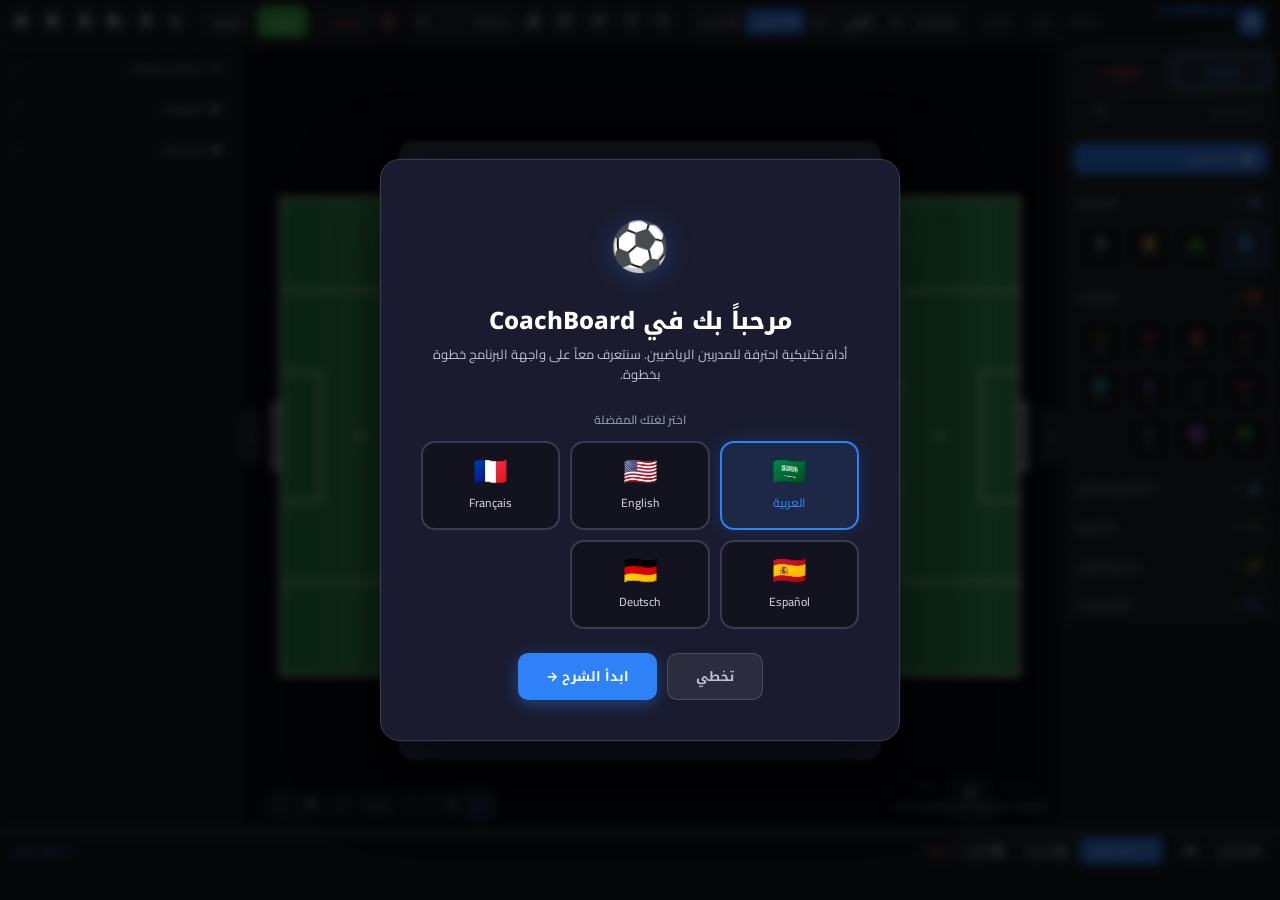
==== commit c0b4dc3a: "CoachBoard v0.79.10" ====
--- a/index.html
+++ b/index.html
@@ -3,110 +3,82 @@
 <head>
 <meta charset="UTF-8">
 <meta name="viewport" content="width=device-width, initial-scale=1.0">
+<meta http-equiv="Cache-Control" content="no-cache, no-store, must-revalidate">
+<meta http-equiv="Pragma" content="no-cache">
+<meta http-equiv="Expires" content="0">
 <meta name="description" content="CoachBoard Pro - Professional tactical board for sports coaches. Create formations, animations, and export videos for 7 sports.">
 <meta name="keywords" content="coach,tactics,board,soccer,futsal,basketball,volleyball,handball,formation,animation">
 <meta property="og:title" content="CoachBoard Pro - Tactical Board">
 <meta property="og:description" content="Professional tactical board for sports coaches with animation and video export.">
 <meta property="og:type" content="website">
 <meta name="theme-color" content="#0d1117">
-<title>CoachBoard Pro</title>
+<title>CoachBoard Pro v0.79.10</title>
 <link rel="stylesheet" href="https://cdnjs.cloudflare.com/ajax/libs/font-awesome/6.5.0/css/all.min.css" onerror="this.onerror=null;this.href='https://cdn.jsdelivr.net/npm/@fortawesome/fontawesome-free@6.5.0/css/all.min.css'">
 <link href="https://fonts.googleapis.com/css2?family=Cairo:wght@400;600;700;900&family=Inter:wght@400;500;600;700&display=swap" rel="stylesheet">
-<link rel="stylesheet" href="style.css?v=12">
-<link rel="stylesheet" href="css/ui-enhancements.css?v=1">
+<link rel="stylesheet" href="style.css?v=13">
+<link rel="stylesheet" href="how-to/first_step.css">
 </head>
 <body>
-<!-- Skip navigation link (WCAG 2.4.1) -->
-<a href="#layer_0" class="skip-nav">Skip to canvas</a>
-<!-- ARIA live region for dynamic announcements -->
-<div id="ariaAnnounce" aria-live="polite" aria-atomic="true"></div>
 <!-- HEADER -->
-<header class="header" role="banner">
-  <div class="logo"><div class="logo-icon"><i class="fas fa-chess-board"></i></div><span>CoachBoard</span></div>
-  <div class="menu-bar" role="menubar" aria-label="Main menu">
-    <button class="menu-item" onclick="saveProject()" data-i18n="save" role="menuitem" aria-label="Save project"><i class="fas fa-save" style="margin-inline-end:4px"></i>حفظ</button>
-    <button class="menu-item" onclick="loadProject()" data-i18n="open" role="menuitem" aria-label="Open project"><i class="fas fa-folder-open" style="margin-inline-end:4px"></i>فتح</button>
-    <button class="menu-item" onclick="exportImg()" data-i18n="export" role="menuitem" aria-label="Export image"><i class="fas fa-download" style="margin-inline-end:4px"></i>تصدير</button>
-    <button class="menu-item" onclick="TemplateUI.toggle()" title="Templates" role="menuitem" aria-label="Templates"><i class="fas fa-th-large" style="margin-inline-end:4px"></i>قوالب</button>
-    <button class="menu-item" onclick="SessionBuilder.toggleUI()" title="Sessions" role="menuitem" aria-label="Training sessions"><i class="fas fa-calendar-alt" style="margin-inline-end:4px"></i>تدريبات</button>
-    <button class="menu-item" onclick="ExerciseLibrary.toggleUI()" title="Exercises" role="menuitem" aria-label="Exercise library"><i class="fas fa-book" style="margin-inline-end:4px"></i>تمارين</button>
-    <button class="menu-item" onclick="VideoExport.toggleSettingsUI()" title="Video Export" role="menuitem" aria-label="Export video"><i class="fas fa-video" style="margin-inline-end:4px"></i>فيديو</button>
+<header class="header">
+  <div class="logo"><div class="logo-icon"><i class="fas fa-chess-board"></i></div><span>CoachBoard <small style="font-size:9px;color:var(--text3);font-weight:400">v0.79.10</small></span></div>
+  <div class="menu-bar">
+    <button class="menu-item" onclick="saveProject()" data-i18n="save"><i class="fas fa-save" style="margin-inline-end:4px"></i>حفظ</button>
+    <button class="menu-item" onclick="loadProject()" data-i18n="open"><i class="fas fa-folder-open" style="margin-inline-end:4px"></i>فتح</button>
+    <button class="menu-item" onclick="exportImg()" data-i18n="export"><i class="fas fa-download" style="margin-inline-end:4px"></i>تصدير</button>
   </div>
   <div class="header-actions">
-    <div class="field-style-dropdown" id="fsDropdown">
-      <button class="hbtn fs-main-btn" id="fsMainBtn" onclick="toggleFSDropdown()" title="نمط الملعب">
-        <i class="fas fa-drafting-compass"></i> <span id="fsLabel">تكتيكي</span> <i class="fas fa-caret-down"></i>
-      </button>
-      <div class="fs-dropdown-menu" id="fsMenu">
-        <div class="fs-option" onclick="selectFieldStyle('svg',this)">
-          <canvas class="fs-preview" id="fspSvg" width="60" height="36"></canvas>
-          <span>تكتيكي</span>
-        </div>
-        <div class="fs-option" onclick="selectFieldStyle('realistic',this)">
-          <canvas class="fs-preview" id="fspReal" width="60" height="36"></canvas>
-          <span>واقعي</span>
-        </div>
-      </div>
-    </div>
-    <div class="field-style-dropdown" id="orientDropdown">
-      <button class="hbtn fs-main-btn" id="orientMainBtn" onclick="toggleOrientDropdown()" title="اتجاه الملعب">
-        <i class="fas fa-mobile-alt"></i> <span id="orientLabel">أفقي</span> <i class="fas fa-caret-down"></i>
-      </button>
-      <div class="fs-dropdown-menu" id="orientMenu">
-        <div class="fs-option" onclick="setOrientation('landscape',this)">
-          <span>أفقي</span>
-        </div>
-        <div class="fs-option" onclick="setOrientation('portrait',this)">
-          <span>عمودي</span>
-        </div>
-      </div>
+    <select id="sp-tg" class="prop-input" style="width:auto;padding:4px 8px;font-size:11px" onchange="setSport(this.value)">
+      <option value="football" data-i18n="football" selected>كرة قدم</option>
+      <option value="futsal" data-i18n="futsal">فوتسال</option>
+      <option value="beach" data-i18n="beach">شاطئية</option>
+      <option value="mini" data-i18n="mini">مصغرة</option>
+      <option value="basketball" data-i18n="basketball">سلة</option>
+      <option value="volleyball" data-i18n="volleyball">طائرة</option>
+      <option value="handball" data-i18n="handball">يد</option>
+    </select>
+    <select id="orientBtn" class="prop-input" style="width:auto;padding:4px 8px;font-size:11px" onchange="setOrientation(this.value)">
+      <option value="horizontal">أفقي</option>
+      <option value="vertical">عمودي</option>
+    </select>
+    <div class="fs-tg" id="fs-tg">
+      <button class="on" data-style="svg" onclick="setFieldStyle('svg')" title="SVG Tactical"><i class="fas fa-drafting-compass"></i> <span>تكتيكي</span></button>
+      <button data-style="realistic" onclick="setFieldStyle('realistic')" title="Realistic Image"><i class="fas fa-image"></i> <span>واقعي</span></button>
     </div>
     <div class="sep"></div>
-    <button class="hbtn icon-only" onclick="undo()" title="Undo"><i class="fas fa-undo"></i></button>
-    <button class="hbtn icon-only" onclick="redo()" title="Redo"><i class="fas fa-redo"></i></button>
-    <span id="undoIndicator" style="font-size:9px;color:var(--text3);min-width:28px;text-align:center">0/0</span>
+    <button class="hbtn icon-only" onclick="undo()" title="تراجع (Ctrl+Z)"><i class="fas fa-undo"></i></button>
+    <button class="hbtn icon-only" onclick="redo()" title="إعادة (Ctrl+Y)"><i class="fas fa-redo"></i></button>
+    <button class="hbtn icon-only" onclick="groupSel()" title="Group (Ctrl+Shift+G)"><i class="fas fa-link"></i></button>
+    <button class="hbtn icon-only" onclick="ungroupSel()" title="Ungroup (Ctrl+Shift+U)"><i class="fas fa-unlink"></i></button>
+    <button class="hbtn icon-only" onclick="duplicateSel()" title="تكرار (Ctrl+D)"><i class="fas fa-copy"></i></button>
+    <select class="prop-input" style="width:auto;padding:4px 6px;font-size:10px" onchange="if(this.value)alignEls(this.value);this.selectedIndex=0;">
+      <option value="" disabled selected>محاذاة</option>
+      <option value="left">◀ يسار</option>
+      <option value="centerH">▬ وسط أفقي</option>
+      <option value="right">▶ يمين</option>
+      <option value="centerV">▲ وسط عمودي</option>
+      <option value="distributeH">⇔ توزيع أفقي</option>
+      <option value="distributeV">⇕ توزيع عمودي</option>
+    </select>
     <div class="sep"></div>
-
-    <div class="field-style-dropdown" id="alignDropdown" style="position:relative">
-      <button class="hbtn icon-only" onclick="toggleAlignDropdown()" title="محاذاة وتوزيع"><i class="fas fa-object-ungroup"></i></button>
-      <div class="fs-dropdown-menu" id="alignMenu">
-        <div class="fs-option" onclick="alignEls('left')"><i class="fas fa-align-left" style="margin-inline-end:6px;width:14px;text-align:center"></i><span>يسار</span></div>
-        <div class="fs-option" onclick="alignEls('centerH')"><i class="fas fa-align-center" style="margin-inline-end:6px;width:14px;text-align:center"></i><span>وسط أفقي</span></div>
-        <div class="fs-option" onclick="alignEls('right')"><i class="fas fa-align-right" style="margin-inline-end:6px;width:14px;text-align:center"></i><span>يمين</span></div>
-        <div class="fs-option" onclick="alignEls('centerV')"><i class="fas fa-arrows-alt-v" style="margin-inline-end:6px;width:14px;text-align:center"></i><span>وسط عمودي</span></div>
-        <div class="fs-option" onclick="distributeH()"><i class="fas fa-arrows-alt-h" style="margin-inline-end:6px;width:14px;text-align:center"></i><span>توزيع أفقي</span></div>
-        <div class="fs-option" onclick="distributeV()"><i class="fas fa-grip-lines" style="margin-inline-end:6px;width:14px;text-align:center"></i><span>توزيع عمودي</span></div>
-      </div>
-    </div>
+    <button class="hbtn icon-only danger" onclick="deleteSel()" title="حذف (Delete)"><i class="fas fa-trash-alt"></i></button>
+    <button class="hbtn danger" onclick="clearAll()" data-i18n="clear" title="مسح الكل (Ctrl+X)"><i class="fas fa-broom"></i> مسح</button>
     <div class="sep"></div>
-    <button class="hbtn icon-only danger" onclick="deleteSel()"><i class="fas fa-trash-alt"></i></button>
-    <button class="hbtn danger" onclick="clearAll()" data-i18n="clear"><i class="fas fa-broom"></i> مسح</button>
+    <button class="hbtn success" onclick="exportImg()" data-i18n="image" title="تصدير صورة (Ctrl+E)"><i class="fas fa-image"></i> صورة</button>
+    <button class="hbtn" onclick="showExpVid()" data-i18n="video" title="Export Video"><i class="fas fa-video"></i> فيديو</button>
     <div class="sep"></div>
-    <button class="hbtn success" onclick="exportImg()" data-i18n="image"><i class="fas fa-image"></i> صورة</button>
-    <button class="hbtn" onclick="showExpVid()" data-i18n="video"><i class="fas fa-video"></i> فيديو</button>
-    <div class="field-style-dropdown" id="sportDropdown" style="position:relative;margin-inline:auto">
-      <button class="hbtn primary" onclick="toggleSportDropdown()" title="الرياضية"><i class="fas fa-futbol" style="margin-inline-end:2px"></i><span id="sportLabel">فوتسال</span> <i class="fas fa-caret-down"></i></button>
-      <div class="fs-dropdown-menu" id="sportMenu">
-        <div class="fs-option" onclick="setSport('futsal')"><span>فوتسال</span></div>
-        <div class="fs-option" onclick="setSport('football')"><span>كرة قدم</span></div>
-        <div class="fs-option" onclick="setSport('beach')"><span>شاطئية</span></div>
-        <div class="fs-option" onclick="setSport('mini')"><span>مصغرة</span></div>
-        <div class="fs-option" onclick="setSport('basketball')"><span>سلة</span></div>
-        <div class="fs-option" onclick="setSport('volleyball')"><span>كرة طائرة</span></div>
-        <div class="fs-option" onclick="setSport('handball')"><span>كرة يد</span></div>
-      </div>
-    </div>
-    <div class="sep"></div>
-    <button class="hbtn icon-only" id="themeToggle" onclick="toggleTheme()"><i class="fas fa-moon"></i></button>
-    <button class="hbtn icon-only" onclick="openSettings()"><i class="fas fa-cog"></i></button>
+    <button class="hbtn icon-only" id="themeToggle" onclick="toggleTheme()" title="Toggle Theme"><i class="fas fa-moon"></i></button>
+    <button class="hbtn icon-only" onclick="openSettings()" title="Settings"><i class="fas fa-cog"></i></button>
     <button class="hbtn icon-only" onclick="exportProjectJSON()" title="Export JSON"><i class="fas fa-file-export"></i></button>
     <button class="hbtn icon-only" onclick="importProjectJSON()" title="Import JSON"><i class="fas fa-file-import"></i></button>
+    <button class="hbtn icon-only" onclick="showWelcome()" title="Help"><i class="fas fa-question-circle"></i></button>
+    <a href="feeds/feedback.html" class="hbtn icon-only" title="Feedback" style="text-decoration:none"><i class="fas fa-comment-dots"></i></a>
   </div>
 </header>
 <!-- MAIN -->
 <div class="main">
   <!-- LEFT SIDEBAR -->
-  <aside class="sidebar-l" id="sidebarL" role="complementary" aria-label="Tool palette">
+  <aside class="sidebar-l" id="sidebarL">
     <!-- Team selector -->
     <div class="sb-section">
       <div class="team-sel">
@@ -126,29 +98,21 @@
         <button class="hbtn primary" style="width:100%;font-size:10px" onclick="openTeamManager()"><i class="fas fa-users-cog"></i> <span data-i18n="team_manager">إدارة الفرق</span></button>
       </div>
     </div>
-    <!-- Select & Move tools moved to zoom-ctrl above canvas -->
     <!-- Players -->
-    <div class="sb-section" role="region" aria-label="Player tools">
+    <div class="sb-section">
       <div class="sb-hdr" onclick="togSec(this)"><i class="fas fa-users cat-icon" style="color:#4a90d9"></i><i class="fas fa-chevron-down chev"></i><span data-i18n="players">اللاعبون</span></div>
-      <div class="sb-body" role="toolbar" aria-label="Player tools">
-        <button class="icon-btn" data-tool="p_stand" onclick="setTool('p_stand')" title="لاعب" role="radio" aria-checked="false" aria-label="Player"><i class="fas fa-user" style="color:var(--tmA)"></i><span class="icon-label">لاعب</span></button>
-        <button class="icon-btn" data-tool="gk_stand" onclick="setTool('gk_stand')" title="حارس" role="radio" aria-checked="false" aria-label="Goalkeeper"><i class="fas fa-user-shield" style="color:var(--tmAgk)"></i><span class="icon-label">حارس</span></button>
-        <button class="icon-btn" data-tool="ball" onclick="setTool('ball')" title="كرة" role="radio" aria-checked="false" aria-label="Ball"><i class="fas fa-circle" style="font-size:8px;color:#eee"></i><span class="icon-label">كرة</span></button>
-        <button class="icon-btn" data-tool="coach" onclick="setTool('coach')" title="مدرب" role="radio" aria-checked="false" aria-label="Coach"><i class="fas fa-clipboard-list" style="color:#f0c040"></i><span class="icon-label">مدرب</span></button>
-      </div>
-      <div style="padding:4px 6px;border-top:1px solid var(--border)">
-        <div style="font-size:9px;font-weight:700;color:var(--text3);margin-bottom:3px"><i class="fas fa-tshirt" style="color:#f0c040;margin-inline-end:3px"></i>نمط العرض</div>
-        <div style="display:flex;gap:3px" id="styleToggleBody">
-          <button class="icon-btn on" data-style="circle" onclick="setPlayerStyle('circle')" title="دائرة" style="width:52px;height:32px"><i class="fas fa-circle" style="font-size:10px;color:#4a90d9"></i><span class="icon-label">دائرة</span></button>
-          <button class="icon-btn" data-style="jersey" onclick="setPlayerStyle('jersey')" title="قميص" style="width:52px;height:32px"><i class="fas fa-tshirt" style="color:#4a90d9"></i><span class="icon-label">قميص</span></button>
-        </div>
+      <div class="sb-body">
+        <button class="icon-btn on" data-tool="p_stand" onclick="setTool('p_stand')" title="لاعب (1)"><i class="fas fa-circle" style="color:var(--tmA)"></i><span class="icon-label">لاعب</span></button>
+        <button class="icon-btn" data-tool="gk_stand" onclick="setTool('gk_stand')" title="حارس"><i class="fas fa-user-shield" style="color:var(--tmAgk)"></i><span class="icon-label">حارس</span></button>
+        <button class="icon-btn" data-tool="coach" onclick="setTool('coach')" title="مدرب"><i class="fas fa-clipboard-list" style="color:#f0c040"></i><span class="icon-label">مدرب</span></button>
+        <button class="icon-btn" data-tool="ball" onclick="setTool('ball')" title="كرة"><i class="fas fa-circle" style="font-size:8px;color:#eee"></i><span class="icon-label" data-i18n="ball">كرة</span></button>
       </div>
     </div>
     <!-- Equipment -->
     <div class="sb-section">
       <div class="sb-hdr" onclick="togSec(this)"><i class="fas fa-tools cat-icon" style="color:#ff6b2b"></i><i class="fas fa-chevron-down chev"></i><span data-i18n="equipment">المعدات</span></div>
       <div class="sb-body">
-        <button class="icon-btn" data-tool="cone" onclick="setTool('cone')" title="قمعة (9)"><i class="fas fa-caret-up" style="color:#ff6b2b"></i><span class="icon-label" data-i18n="cone">قمعة</span></button>
+        <button class="icon-btn" data-tool="cone" onclick="setTool('cone')" title="قمعة"><i class="fas fa-caret-up" style="color:#ff6b2b"></i><span class="icon-label" data-i18n="cone">قمعة</span></button>
         <button class="icon-btn" data-tool="coneDisc" onclick="setTool('coneDisc')" title="قمعة مسطحة"><i class="fas fa-circle" style="color:#ff6b2b;font-size:10px"></i><span class="icon-label" data-i18n="cone_disc">مسطحة</span></button>
         <button class="icon-btn" data-tool="coneTall" onclick="setTool('coneTall')" title="قمعة مرتفعة"><i class="fas fa-caret-up" style="color:#e84040;font-size:18px"></i><span class="icon-label" data-i18n="cone_tall">مرتفعة</span></button>
         <button class="icon-btn" data-tool="ring" onclick="setTool('ring')" title="حلقة"><i class="far fa-circle" style="color:#d29922"></i><span class="icon-label" data-i18n="ring">حلقة</span></button>
@@ -159,43 +123,38 @@
         <button class="icon-btn" data-tool="flag" onclick="setTool('flag')" title="علم"><i class="fas fa-flag" style="color:var(--success)"></i><span class="icon-label" data-i18n="flag">علم</span></button>
         <button class="icon-btn" data-tool="ladder" onclick="setTool('ladder')" title="سلم"><i class="fas fa-th" style="color:#c070f0"></i><span class="icon-label" data-i18n="ladder">سلم</span></button>
         <button class="icon-btn" data-tool="stick" onclick="setTool('stick')" title="عصا"><i class="fas fa-grip-lines-vertical" style="color:var(--text2)"></i><span class="icon-label" data-i18n="stick">عصا</span></button>
-        <button class="icon-btn" data-tool="hurdleArc" onclick="setTool('hurdleArc')" title="عائق منحني"><i class="fas fa-arrow-right" style="color:#e8960c;transform:rotate(90deg)"></i><span class="icon-label">منحني</span></button>
-        <button class="icon-btn" data-tool="bib" onclick="setTool('bib')" title="صدرية"><i class="fas fa-tshirt" style="color:#4a90d9;font-size:11px"></i><span class="icon-label">صدرية</span></button>
-        <button class="icon-btn" data-tool="reboundBoard" onclick="setTool('reboundBoard')" title="لوحة ارتداد"><i class="fas fa-border-all" style="color:#40c0e8"></i><span class="icon-label">ارتداد</span></button>
       </div>
     </div>
     <!-- Shapes & Zones -->
     <div class="sb-section">
       <div class="sb-hdr" onclick="togSec(this)"><i class="fas fa-shapes cat-icon" style="color:#40c0e8"></i><i class="fas fa-chevron-down chev"></i><span data-i18n="shapes_zones">أشكال ومناطق</span></div>
       <div class="sb-body hide">
-        <button class="icon-btn" data-tool="zoneCircle" onclick="setTool('zoneCircle')" title="دائرة (6)"><i class="far fa-circle" style="color:#00e5ff"></i><span class="icon-label" data-i18n="circle">دائرة</span></button>
+        <button class="icon-btn" data-tool="zoneCircle" onclick="setTool('zoneCircle')" title="دائرة"><i class="far fa-circle" style="color:#00e5ff"></i><span class="icon-label" data-i18n="circle">دائرة</span></button>
         <button class="icon-btn" data-tool="zoneRect" onclick="setTool('zoneRect')" title="مستطيل"><i class="far fa-square" style="color:#00e5ff"></i><span class="icon-label" data-i18n="rect">مستطيل</span></button>
         <button class="icon-btn" data-tool="zoneTriangle" onclick="setTool('zoneTriangle')" title="مثلث"><i class="fas fa-play" style="transform:rotate(-90deg);color:#d29922"></i><span class="icon-label" data-i18n="triangle">مثلث</span></button>
         <button class="icon-btn" data-tool="zoneRect2C" onclick="setTool('zoneRect2C')" title="مستطيل بلونين"><i class="fas fa-th-large" style="color:#ff69b4"></i><span class="icon-label">لونين</span></button>
         <button class="icon-btn" data-tool="spinRing" onclick="setTool('spinRing')" title="دائرة دوارة"><i class="fas fa-sync-alt" style="color:#00e5ff"></i><span class="icon-label">دوارة</span></button>
-        <button class="icon-btn" data-tool="zone18" onclick="setTool('zone18')" title="18 منطقة"><i class="fas fa-th" style="color:#40c0e8"></i><span class="icon-label">18</span></button>
+        <button class="icon-btn" data-tool="zone18" onclick="setTool('zone18')" title="تقسيم 18"><i class="fas fa-th" style="color:#00e5ff"></i><span class="icon-label">18 منطقة</span></button>
       </div>
     </div>
     <!-- Arrows -->
     <div class="sb-section">
       <div class="sb-hdr" onclick="togSec(this)"><i class="fas fa-long-arrow-alt-right cat-icon" style="color:var(--success)"></i><i class="fas fa-chevron-down chev"></i><span data-i18n="arrows">الأسهم</span></div>
       <div class="sb-body hide">
-        <button class="icon-btn" data-tool="arrowSolid" onclick="setTool('arrowSolid')" title="تمرير (4)"><i class="fas fa-long-arrow-alt-right"></i><span class="icon-label" data-i18n="pass">تمرير</span></button>
-        <button class="icon-btn" data-tool="arrowDashed" onclick="setTool('arrowDashed')" title="ركض (5)"><i class="fas fa-route" style="color:#d29922"></i><span class="icon-label" data-i18n="run_arr">ركض</span></button>
+        <button class="icon-btn" data-tool="arrowSolid" onclick="setTool('arrowSolid')" title="تمرير"><i class="fas fa-long-arrow-alt-right"></i><span class="icon-label" data-i18n="pass">تمرير</span></button>
+        <button class="icon-btn" data-tool="arrowDashed" onclick="setTool('arrowDashed')" title="ركض"><i class="fas fa-route" style="color:#d29922"></i><span class="icon-label" data-i18n="run_arr">ركض</span></button>
         <button class="icon-btn" data-tool="arrowDotted" onclick="setTool('arrowDotted')" title="اتباع"><i class="fas fa-right-left" style="color:#40c0e8"></i><span class="icon-label" data-i18n="follow">اتباع</span></button>
         <button class="icon-btn" data-tool="arrowCurved" onclick="setTool('arrowCurved')" title="منحني"><i class="fas fa-bezier-curve" style="color:#c070f0"></i><span class="icon-label" data-i18n="curved">منحني</span></button>
         <button class="icon-btn" data-tool="arrowMulti" onclick="setTool('arrowMulti')" title="نقاط تمركز"><i class="fas fa-project-diagram" style="color:#50e870"></i><span class="icon-label">تمركز</span></button>
-        <button class="icon-btn" data-tool="arrowDoublePoly" onclick="setTool('arrowDoublePoly')" title="سهم مزدوج"><i class="fas fa-arrow-right" style="color:#f0c040"></i><span class="icon-label">مزدوج</span></button>
-        <button class="icon-btn" data-tool="arrowSlalom" onclick="setTool('arrowSlalom')" title="ميلان"><i class="fas fa-sliders-h" style="color:#ff6b2b;transform:rotate(90deg)"></i><span class="icon-label">ميلان</span></button>
       </div>
     </div>
     <!-- Drawing & Text -->
     <div class="sb-section">
       <div class="sb-hdr" onclick="togSec(this)"><i class="fas fa-pen cat-icon" style="color:#f0c040"></i><i class="fas fa-chevron-down chev"></i><span data-i18n="drawing">رسم ونصوص</span></div>
       <div class="sb-body hide">
-        <button class="icon-btn" data-tool="pen" onclick="setTool('pen')" title="قلم (7)"><i class="fas fa-pen"></i><span class="icon-label" data-i18n="pen">قلم</span></button>
+        <button class="icon-btn" data-tool="pen" onclick="setTool('pen')" title="قلم"><i class="fas fa-pen"></i><span class="icon-label" data-i18n="pen">قلم</span></button>
         <button class="icon-btn" data-tool="highlighter" onclick="setTool('highlighter')" title="تظليل"><i class="fas fa-highlighter" style="color:#f0c040"></i><span class="icon-label" data-i18n="highlighter">تظليل</span></button>
-        <button class="icon-btn" data-tool="text" onclick="setTool('text')" title="نص (8)"><i class="fas fa-font"></i><span class="icon-label" data-i18n="text">نص</span></button>
+        <button class="icon-btn" data-tool="text" onclick="setTool('text')" title="نص"><i class="fas fa-font"></i><span class="icon-label" data-i18n="text">نص</span></button>
         <button class="icon-btn" data-tool="number" onclick="setTool('number')" title="رقم"><i class="fas fa-hashtag" style="color:var(--warning)"></i><span class="icon-label" data-i18n="number">رقم</span></button>
       </div>
     </div>
@@ -206,83 +165,81 @@
       </div>
     </div>
   </aside>
-  <button class="stb stb-l" id="stbL" title="إخفاء القائمة"><i class="fas fa-chevron-left"></i></button>
+  <button class="stb stb-l" id="stbL" onclick="toggleLeftSidebar()" title="إخفاء القائمة"><i class="fas fa-chevron-left"></i></button>
   <div class="resize-h resize-h-l" id="resizeL"></div>
   <!-- CANVAS -->
-  <div class="canvas-area" id="cc" role="application" aria-label="Tactical board canvas">
-    <canvas id="cv" aria-label="CoachBoard tactical board" role="img"></canvas>
+  <div class="canvas-area" id="cc">
+    <canvas id="cv"></canvas>
+    <div class="tio" id="tio">
+      <div class="tio-box">
+        <div class="tio-row"><label data-i18n="content">المحتوى</label><textarea id="tif" rows="2" placeholder="..."></textarea></div>
+        <div class="tio-row tio-2col">
+          <div><label data-i18n="font_size">حجم الخط</label><input type="number" id="tioSize" value="18" min="8" max="72"></div>
+          <div><label data-i18n="font_family">الخط</label><select id="tioFont"><option value="Cairo">Cairo</option><option value="Inter">Inter</option><option value="Arial">Arial</option><option value="Cairo,Inter">Cairo+Inter</option></select></div>
+        </div>
+        <div class="tio-row tio-2col">
+          <div><label data-i18n="color">اللون</label><input type="color" id="tioColor" value="#ffffff"></div>
+          <div><label data-i18n="bg_color">خلفية</label><div class="tio-bgwrap"><input type="checkbox" id="tioBgOn"><input type="color" id="tioBg" value="#000000"></div></div>
+        </div>
+        <div class="tio-row tio-2col">
+          <div><label data-i18n="border">الحدود</label><div class="tio-bgwrap"><input type="checkbox" id="tioBdrOn"><select id="tioBdrStyle"><option value="solid">──</option><option value="dashed">╌╌</option></select><input type="color" id="tioBdr" value="#ffffff"></div></div>
+          <div></div>
+        </div>
+        <div class="tio-actions">
+          <button class="btn-ok" onclick="finTxt()"><i class="fas fa-check"></i></button>
+          <button class="btn-cancel" onclick="cancelTxt()"><i class="fas fa-times"></i></button>
+        </div>
+      </div>
+    </div>
     <div class="snap-ind" id="snapInd"><i class="fas fa-th"></i> <span data-i18n="grid_snap">محاذاة الشبكة</span></div>
     <div class="rubber-band" id="rubberBand"></div>
-    <div class="canvas-info"><span><span id="ecnt">0</span> <span data-i18n="elements">عناصر</span></span><span id="zoomInfo">100%</span></div>
-    <div class="zoom-ctrl" onclick="event.stopPropagation()">
-      <button class="zoom-btn" onclick="setTool('select')" title="تحديد (V)" id="btnSelect"><i class="fas fa-mouse-pointer"></i></button>
-      <button class="zoom-btn" onclick="setTool('move')" title="تحريك (W)" id="btnMove"><i class="fas fa-arrows-alt"></i></button>
-      <div class="sep"></div>
+    <div class="canvas-info"><span><span id="ecnt">0</span> <span data-i18n="elements">عناصر</span></span><button class="icon-btn" onclick="toggleShowNumbers()" title="Toggle Numbers" style="padding:2px 6px;font-size:10px;background:var(--bg2);border:1px solid var(--border);border-radius:4px;cursor:pointer;color:var(--text2)"><i class="fas fa-hashtag"></i> <span id="numToggleLbl">\u0623\u0631\u0642\u0627\u0645</span></button><span id="zoomInfo">100%</span><span class="version-badge">v2.0</span></div>
+    <div class="zoom-ctrl">
+      <button class="zoom-btn on" data-tool="select" onclick="setTool('select')" title="تحديد وتحريك (V)"><i class="fas fa-mouse-pointer"></i></button>
+      <button class="zoom-btn" data-tool="move" onclick="setTool('move')" title="تحريك الملعب (B)"><i class="fas fa-arrows-alt"></i></button>
+      <div class="sep" style="height:16px"></div>
       <button class="zoom-btn" onclick="zoomOut()"><i class="fas fa-minus"></i></button>
       <span class="zoom-label" id="zoomLbl">100%</span>
       <button class="zoom-btn" onclick="zoomIn()"><i class="fas fa-plus"></i></button>
-      <button class="zoom-btn" onclick="zoomReset()"><i class="fas fa-crosshairs"></i></button>
-      <button class="zoom-btn" onclick="toggleFullscreen()" title="Fullscreen (F11)"><i class="fas fa-expand-arrows-alt"></i></button>
+      <button class="zoom-btn" onclick="zoomReset()" title="إعادة القياس (0)"><i class="fas fa-search-minus"></i></button>
+      <button class="zoom-btn" onclick="toggleFullscreen()" title="شاشة كاملة (F11)"><i class="fas fa-expand"></i></button>
     </div>
   </div>
   <div class="resize-h resize-h-r" id="resizeR"></div>
-  <button class="stb stb-r" id="stbR" title="إخفاء القائمة"><i class="fas fa-chevron-right"></i></button>
+  <button class="stb stb-r" id="stbR" onclick="toggleRightSidebar()" title="إخفاء القائمة"><i class="fas fa-chevron-right"></i></button>
   <!-- RIGHT SIDEBAR -->
-  <aside class="sidebar-r" id="sidebarR" role="complementary" aria-label="Properties and layers">
+  <aside class="sidebar-r" id="sidebarR">
     <div class="panel">
-      <div class="panel-hdr" onclick="togPanel(this)"><span><i class="fas fa-sliders-h" style="margin-inline-end:6px"></i><span data-i18n="properties">خصائص العنصر</span></span><i class="fas fa-chevron-down chev"></i></div>
-      <div class="panel-body" id="ppc" role="region" aria-label="Element properties"><div style="text-align:center;padding:16px;color:var(--text3)"><i class="fas fa-hand-pointer" style="font-size:20px;opacity:0.3;display:block;margin-bottom:6px"></i><p style="font-size:11px" data-i18n="select_hint">اختر عنصراً لتعديل خصائصه</p></div></div>
+      <div class="panel-hdr" onclick="togPanelAccordion(this)"><span><i class="fas fa-sliders-h" style="margin-inline-end:6px"></i><span data-i18n="properties">خصائص العنصر</span></span><i class="fas fa-chevron-down chev"></i></div>
+      <div class="panel-body" id="ppc"><div style="text-align:center;padding:16px;color:var(--text3)"><i class="fas fa-hand-pointer" style="font-size:20px;opacity:0.3;display:block;margin-bottom:6px"></i><p style="font-size:11px" data-i18n="select_hint">اختر عنصراً لتعديل خصائصه</p></div></div>
     </div>
     <div class="panel">
-      <div class="panel-hdr cl" onclick="togPanel(this)"><span><i class="fas fa-layer-group" style="margin-inline-end:6px"></i><span data-i18n="layers">الطبقات</span></span><i class="fas fa-chevron-down chev"></i></div>
-      <div class="panel-body hide" id="layersPanel" role="region" aria-label="Layer management"></div>
+      <div class="panel-hdr" onclick="togPanelAccordion(this)"><span><i class="fas fa-layer-group" style="margin-inline-end:6px"></i><span data-i18n="layers">الطبقات</span></span><i class="fas fa-chevron-down chev"></i></div>
+      <div class="panel-body hide" id="layersPanel"></div>
     </div>
     <div class="panel">
-      <div class="panel-hdr cl" onclick="togPanel(this)"><span><i class="fas fa-sticky-note" style="margin-inline-end:6px"></i><span data-i18n="notes">ملاحظات</span></span><i class="fas fa-chevron-down chev"></i></div>
+      <div class="panel-hdr" onclick="togPanelAccordion(this)"><span><i class="fas fa-sticky-note" style="margin-inline-end:6px"></i><span data-i18n="notes">ملاحظات</span></span><i class="fas fa-chevron-down chev"></i></div>
       <div class="panel-body hide"><textarea class="notes-area" id="notesArea" data-i18n-ph="notes_ph" placeholder="اكتب ملاحظات هنا..." oninput="saveNotes()"></textarea></div>
     </div>
   </aside>
 </div>
 <!-- BOTTOM PANEL -->
-<div class="bottom-panel">
+<div class="bottom-panel" id="bottomPanel">
+  <div class="bp-resize-handle" id="bpResizeHandle"></div>
   <div class="bp-top">
     <button class="bp-btn" onclick="animPlay()" id="playBtn"><i class="fas fa-play"></i> <span data-i18n="play">تشغيل</span></button>
     <button class="bp-btn" onclick="animStop()"><i class="fas fa-stop"></i></button>
     <div class="sep"></div>
     <button class="bp-btn primary" onclick="saveStep()"><i class="fas fa-plus"></i> <span data-i18n="save_scene">حفظ مشهد</span></button>
     <button class="bp-btn" onclick="updateStep()"><i class="fas fa-save"></i> <span data-i18n="update">تحديث</span></button>
-    <button class="bp-btn danger" onclick="clearSteps()"><i class="fas fa-broom"></i></button>
+    <button class="bp-btn" onclick="pasteStep()"><i class="fas fa-paste"></i> <span data-i18n="paste_scene">لصق</span></button>
+    <button class="bp-btn danger" onclick="clearSteps()" title="حذف المشاهد (Ctrl+Space)"><i class="fas fa-broom"></i></button>
     <span class="bp-total" id="spTotal"></span>
   </div>
   <div class="bp-scenes" id="stepsRow"></div>
 </div>
-<!-- BOTTOM TOOLBAR -->
-<div class="bottom-bar"></div>
-<!-- FLOATING TOUCH TOOLBAR -->
-<div class="touch-toolbar" id="touchToolbar">
-  <button class="tt-btn" onclick="setTool('select')" data-tool="select" title="Select"><i class="fas fa-mouse-pointer"></i></button>
-  <button class="tt-btn" onclick="setTool('p_stand')" data-tool="p_stand" title="Player"><i class="fas fa-user"></i></button>
-  <button class="tt-btn" onclick="setTool('ball')" data-tool="ball" title="Ball"><i class="fas fa-circle"></i></button>
-  <button class="tt-btn" onclick="setTool('arrowSolid')" data-tool="arrowSolid" title="Arrow"><i class="fas fa-long-arrow-alt-right"></i></button>
-  <button class="tt-btn" onclick="setTool('zoneCircle')" data-tool="zoneCircle" title="Zone"><i class="far fa-circle"></i></button>
-  <button class="tt-btn" onclick="setTool('pen')" data-tool="pen" title="Draw"><i class="fas fa-pen"></i></button>
-  <button class="tt-btn" onclick="undo()" title="Undo"><i class="fas fa-undo"></i></button>
-  <button class="tt-btn" onclick="redo()" title="Redo"><i class="fas fa-redo"></i></button>
-</div>
 <!-- MODALS -->
-<div class="modal-overlay" id="setModal"><div class="modal">
-  <div style="display:flex;align-items:center;justify-content:space-between;margin-bottom:16px">
-    <h2><i class="fas fa-cog"></i><span data-i18n="pitch_settings">إعدادات الملاعب</span></h2>
-    <button class="hbtn icon-only danger" onclick="closeSet()"><i class="fas fa-times"></i></button>
-  </div>
-  <p style="font-size:12px;color:var(--text2);margin-bottom:12px" data-i18n="upload_hint">ارفع صور ملاعب مخصصة كخلفية.</p>
-  <div class="modal-row"><label data-i18n="futsal">فوتسال:</label><input type="file" accept="image/*" onchange="loadCI('futsal',this)"><img class="pv-img" id="pvFutsal"></div>
-  <div class="modal-row"><label data-i18n="football">كرة قدم:</label><input type="file" accept="image/*" onchange="loadCI('football',this)"><img class="pv-img" id="pvFootball"></div>
-  <div class="modal-row"><label data-i18n="beach">شاطئية:</label><input type="file" accept="image/*" onchange="loadCI('beach',this)"><img class="pv-img" id="pvBeach"></div>
-  <div class="modal-row"><label data-i18n="mini">مصغرة:</label><input type="file" accept="image/*" onchange="loadCI('mini',this)"><img class="pv-img" id="pvMini"></div>
-  <div class="modal-row" style="margin-top:12px;border-top:1px solid var(--border);padding-top:12px"><label data-i18n="pitch_color">لون الملعب:</label><input type="color" id="pitchColorPicker" value="#1a7a3a" onchange="setPitchColor(this.value)" style="width:40px;height:28px;border:none;cursor:pointer"><button class="hbtn" onclick="resetPitchColor()" data-i18n="reset_color" style="font-size:10px;padding:4px 8px">إعادة</button></div>
-  <div class="modal-actions"><button class="hbtn primary" onclick="closeSet()" data-i18n="done">تم</button><button class="hbtn danger" onclick="resetCI()" data-i18n="reset">إعادة الافتراضي</button></div>
-</div></div>
+<div class="modal-overlay" id="setModal"><div class="modal"></div></div>
 <!-- VIDEO EXPORT DIALOG -->
 <div class="modal-overlay" id="expVidModal"><div class="modal exp-vid-dialog">
   <div style="display:flex;align-items:center;justify-content:space-between;margin-bottom:14px">
@@ -296,17 +253,17 @@
       <label><i class="fas fa-film" style="margin-inline-end:3px"></i> صيغة الفيديو:</label>
       <select id="vidFormatSel" class="prop-input">
         <option value="webm">WebM (VP8)</option>
-        <option value="webmvp9">WebM HD (VP9)</option>
+        <option value="webmvp9" selected>WebM HD (VP9)</option>
         <option value="mp4">MP4 (H.264)</option>
-        <option value="mkv">MKV (Matroska)</option>
+        <option value="mkv">MKV (VP9)</option>
       </select>
       <label><i class="fas fa-tachometer-alt" style="margin-inline-end:3px"></i> الجودة:</label>
       <select id="vidQualitySel" class="prop-input">
-        <option value="low">منخفضة (4 Mbps)</option>
-        <option value="medium">متوسطة (8 Mbps)</option>
-        <option value="high" selected>عالية (16 Mbps)</option>
-        <option value="ultra">فائقة (32 Mbps)</option>
-        <option value="max">قصى (50 Mbps)</option>
+        <option value="low">منخفضة (8 Mbps)</option>
+        <option value="medium">متوسطة (16 Mbps)</option>
+        <option value="high" selected>عالية (25 Mbps)</option>
+        <option value="ultra">فائقة (40 Mbps)</option>
+        <option value="max">قصى (60 Mbps)</option>
       </select>
       <label><i class="fas fa-clock" style="margin-inline-end:3px"></i> معدل الإطارات:</label>
       <select id="vidFpsSel" class="prop-input" onchange="ExportManager.state.vidFps=+this.value">
@@ -320,14 +277,16 @@
         <option value="1080p" selected>Full HD 1080p (1920×1080)</option>
         <option value="1440p">QHD 1440p (2560×1440)</option>
         <option value="2160p">4K UHD (3840×2160)</option>
+        <option value="4320p">8K UHD (7680×4320)</option>
         <option value="native">أصلي (Native)</option>
       </select>
-      <label><i class="fas fa-exchange-alt" style="margin-inline-end:3px"></i> انتقال:</label>
-      <select id="vidTransSel" class="prop-input">
-        <option value="none">بدون</option>
-        <option value="fade" selected>تلاشي (Fade)</option>
-        <option value="slide">انزلاق (Slide)</option>
-        <option value="wipe">مسح (Wipe)</option>
+      <label><i class="fas fa-gem" style="margin-inline-end:3px"></i> جودة التصدير:</label>
+      <select id="vidProfile" class="prop-input">
+        <option value="fast">\u26A1 \u0633\u0631\u064A\u0639 (Fast)</option>
+        <option value="balanced" selected>\u2696\uFE0F \u0645\u062A\u0648\u0627\u0632\u0646 (Balanced)</option>
+        <option value="high">\u2B50 \u0639\u0627\u0644\u064A\u0629 (High)</option>
+        <option value="ultra">\U0001F48E \u0641\u0627\u0626\u0642\u0629 (Ultra)</option>
+        <option value="maximum">\U0001F451 \u0642\u0635\u0648\u0649 (Maximum)</option>
       </select>
     </div>
     <div class="exp-vid-col">
@@ -377,7 +336,7 @@
       <div id="vidProgressBar" class="exp-progress-fill"></div>
       <span id="vidProgressTxt" class="exp-progress-text">جاري التحضير...</span>
     </div>
-    <div style="text-align:center;margin-top:4px;font-size:10px;color:var(--text2)"><span id="vidProgressPct">0%</span></div>
+    <div style="text-align:center;margin-top:4px;font-size:10px;color:var(--text2)"><span id="vidProgressPct">0%</span> <span id="vidProgressTime" style="margin-inline-start:8px;color:var(--text3)"></span></div>
   </div>
   <div style="padding:8px 0;border-top:1px solid var(--border);display:flex;align-items:center;gap:8px">
     <label style="font-size:10px;color:var(--text2);display:flex;align-items:center;gap:4px">
@@ -398,6 +357,7 @@
   </div>
   <div class="modal-actions">
     <button class="hbtn success" id="vidExportBtn" onclick="doExportVid()" style="padding:8px 28px"><i class="fas fa-download"></i> تصدير الآن</button>
+    <button class="hbtn danger" id="vidCancelBtn" onclick="ExportManager.cancelExport()" style="padding:8px 28px;display:none"><i class="fas fa-stop"></i> إلغاء التصدير</button>
     <button class="hbtn danger" onclick="hideExpVid()"><i class="fas fa-times"></i> إلغاء</button>
   </div>
 </div></div>
@@ -413,65 +373,17 @@
   <div class="saved-list" id="savedList"></div>
   <div class="modal-actions"><button class="hbtn" onclick="closeLoadModal()" data-i18n="close">إغلاق</button></div>
 </div></div>
-<!-- SHORTCUTS MODAL (integrated into Settings) -->
-<!-- Server URL Modal -->
-<div class="modal-overlay" id="serverUrlModal"><div class="modal">
-  <h2><i class="fas fa-server"></i> <span>إعدادات الخادم</span></h2>
-  <input type="text" class="project-input" id="serverUrlInput" placeholder="https://example.com/api/rosters">
-  <div class="modal-actions"><button class="hbtn success" onclick="confirmServerUrl()"><i class="fas fa-check"></i> <span>حفظ</span></button><button class="hbtn" onclick="closeServerUrlModal()"><span>إلغاء</span></button></div>
+<!-- CONTEXT MENU -->
+<div class="ctx-menu" id="ctxMenu"></div>
+<!-- SHORTCUTS MODAL -->
+<div class="modal-overlay" id="shortcutsModal"><div class="modal" style="max-height:80vh;overflow-y:auto">
+  <div style="display:flex;align-items:center;justify-content:space-between;margin-bottom:16px">
+    <h2><i class="fas fa-keyboard"></i><span data-i18n="shortcuts">اختصارات لوحة المفاتيح</span></h2>
+    <button class="hbtn icon-only danger" onclick="closeShortcuts()"><i class="fas fa-times"></i></button>
+  </div>
+  <div id="shortcutsListBody"></div>
 </div></div>
 <div class="toast" id="toast"></div>
-<!-- Context Menu -->
-<div class="ctx-menu" id="ctxMenu">
-  <div class="ctx-item" onclick="ctxAction('delete')"><i class="fas fa-trash-alt"></i> <span data-i18n="delete">حذف</span></div>
-  <div class="ctx-item" onclick="ctxAction('duplicate')"><i class="fas fa-copy"></i> <span data-i18n="duplicate">تكرار</span></div>
-  <div class="ctx-sep"></div>
-  <div class="ctx-item" onclick="ctxAction('front')"><i class="fas fa-arrow-up"></i> إلى الأمام</div>
-  <div class="ctx-item" onclick="ctxAction('forward')"><i class="fas fa-angle-up"></i> للأمام خطوة</div>
-  <div class="ctx-item" onclick="ctxAction('backward')"><i class="fas fa-angle-down"></i> للخلف خطوة</div>
-  <div class="ctx-item" onclick="ctxAction('back')"><i class="fas fa-arrow-down"></i> إلى الخلف</div>
-  <div class="ctx-sep"></div>
-  <div class="ctx-item" onclick="ctxAction('lock')"><i class="fas fa-lock"></i> <span id="ctxLockLabel">قفل</span></div>
-  <div class="ctx-item" onclick="ctxAction('hide')"><i class="fas fa-eye-slash"></i> <span id="ctxHideLabel">إخفاء</span></div>
-  <div class="ctx-sep"></div>
-  <div class="ctx-item" onclick="ctxAction('zoomIn')"><i class="fas fa-search-plus"></i> تكبير</div>
-  <div class="ctx-item" onclick="ctxAction('zoomOut')"><i class="fas fa-search-minus"></i> تصغير</div>
-  <div class="ctx-sep"></div>
-  <div class="ctx-item" onclick="ctxAction('selectAll')"><i class="fas fa-object-group"></i> تحديد الكل</div>
-</div>
-<!-- Text/Number Insert Modal -->
-<div class="modal-overlay" id="textModal"><div class="modal" style="max-width:420px">
-  <h2 id="textModalTitle">إدراج نص</h2>
-  <div class="prop-group"><div class="prop-label">المحتوى</div><input type="text" id="txtModalInput" class="prop-input" placeholder="اكتب النص..."></div>
-  <div class="prop-group"><div class="prop-label">نوع الخط</div><select id="txtModalFont" style="width:100%;padding:4px;border-radius:4px;background:var(--bg2);color:var(--text);border:1px solid var(--border);font-size:11px"><option value="Cairo,Inter">Cairo</option><option value="Inter,Cairo">Inter</option><option value="Arial,sans-serif">Arial</option><option value="'Courier New',monospace">Courier New</option><option value="Georgia,serif">Georgia</option><option value="Tahoma,sans-serif">Tahoma</option></select></div>
-  <div class="prop-group"><div class="prop-label">حجم الخط <span id="txtModalSizeVal">24</span></div><input type="range" id="txtModalSize" min="8" max="72" value="24" oninput="document.getElementById('txtModalSizeVal').textContent=this.value"></div>
-  <div class="prop-group"><div class="prop-label">لون النص</div><input type="color" id="txtModalColor" value="#ffffff" style="width:100%;height:24px;border:none;cursor:pointer"></div>
-  <div class="prop-group"><div class="prop-label">لون الخلفية</div><div style="display:flex;gap:4px;align-items:center"><input type="color" id="txtModalBg" value="#000000" onchange="delete this.dataset.none" style="width:36px;height:24px;border:none;cursor:pointer;flex-shrink:0"><button class="angle-btn" id="txtModalBgNone" onclick="var b=document.getElementById('txtModalBg');b.value='#000000';b.dataset.none='1'" style="flex-shrink:0">لا شيء</button></div></div>
-  <div class="prop-group"><div class="prop-label">إطار</div><div style="display:flex;gap:4px;align-items:center"><button class="angle-btn" id="txtModalBorderToggle" onclick="var b=document.getElementById('txtModalBorder');b.style.display=b.style.display==='none'?'block':'none';this.classList.toggle('on')">تفعيل</button><input type="color" id="txtModalBorder" value="#ffffff" style="width:36px;height:24px;border:none;cursor:pointer;flex-shrink:0;display:none"></div></div>
-  <div class="prop-group"><div style="display:flex;gap:4px"><button class="angle-btn on" id="txtModalBold" onclick="this.classList.toggle('on')"><b>B</b></button><button class="angle-btn" id="txtModalItalic" onclick="this.classList.toggle('on')"><i>I</i></button></div></div>
-  <div class="modal-actions">
-    <button class="hbtn success" onclick="confirmTextModal()"><i class="fas fa-check"></i> <span>إدراج</span></button>
-    <button class="hbtn" onclick="closeTextModal()"><span>إلغاء</span></button>
-  </div>
-</div></div>
-<!-- Generic Prompt Modal -->
-<div class="modal-overlay" id="promptModal"><div class="modal" style="max-width:380px">
-  <h2 id="promptModalTitle">Prompt</h2>
-  <input type="text" class="project-input" id="promptModalInput">
-  <div class="modal-actions">
-    <button class="hbtn success" onclick="closePromptModal(true)"><i class="fas fa-check"></i> <span>موافق</span></button>
-    <button class="hbtn" onclick="closePromptModal(false)"><span>إلغاء</span></button>
-  </div>
-</div></div>
-<!-- Generic Confirm Modal -->
-<div class="modal-overlay" id="confirmModal"><div class="modal" style="max-width:360px">
-  <h2 id="confirmModalTitle">تأكيد</h2>
-  <p id="confirmModalMsg" style="font-size:13px;color:var(--text2);margin:8px 0 16px"></p>
-  <div class="modal-actions">
-    <button class="hbtn danger" onclick="closeConfirmModal(true)"><i class="fas fa-check"></i> <span>نعم</span></button>
-    <button class="hbtn" onclick="closeConfirmModal(false)"><span>إلغاء</span></button>
-  </div>
-</div></div>
 <!-- WELCOME MODAL -->
 <div class="modal-overlay" id="welcomeModal">
 <div class="modal welcome-modal">
@@ -510,9 +422,6 @@
     <div class="team-mgr-left">
       <div class="team-mgr-toolbar">
         <button class="hbtn primary" style="font-size:10px;flex:1" onclick="createNewRoster()"><i class="fas fa-plus"></i> <span data-i18n="new_team">فريق جديد</span></button>
-        <button class="hbtn" style="font-size:10px" onclick="syncRostersToServer()" title="حفظ على الخادم"><i class="fas fa-cloud-upload-alt"></i></button>
-        <button class="hbtn" style="font-size:10px" onclick="loadRostersFromServer()" title="تحميل من الخادم"><i class="fas fa-cloud-download-alt"></i></button>
-        <button class="hbtn" style="font-size:10px" onclick="promptServerUrl()" title="إعدادات الخادم"><i class="fas fa-server"></i></button>
       </div>
       <div class="roster-list" id="rosterList"></div>
     </div>
@@ -533,10 +442,9 @@
       <button class="hbtn" id="assignTeamB" style="font-size:10px" onclick="assignRosterToTeam('B')"><span data-i18n="teamB">فريق ب</span></button>
       <button class="hbtn danger" id="unassignBtn" style="font-size:10px;display:none" onclick="unassignRoster()"><i class="fas fa-unlink"></i></button>
       <label style="font-size:10px;color:var(--text2);margin-inline-start:8px" data-i18n="formation">التشكيلة:</label>
-      <select id="rosterFmtSelect" class="prop-input" style="width:auto;font-size:10px;padding:3px 6px" onchange="onFormationChange()"></select>
+      <select id="rosterFmtSelect" class="prop-input" style="width:auto;font-size:10px;padding:3px 6px"></select>
     </div>
     <button class="hbtn primary" onclick="confirmAndPlaceRoster()"><i class="fas fa-check"></i> <span data-i18n="confirm_place">تأكيد ووضع على الملعب</span></button>
-    <button class="hbtn danger" onclick="removeTeamFromPitch(curTeam)" style="font-size:10px"><i class="fas fa-trash"></i> <span data-i18n="remove_team">إزالة الفريق من الملعب</span></button>
   </div>
 </div>
 </div>
@@ -566,20 +474,46 @@
       </div>
       <div class="exp-section">
         <label><i class="fas fa-file-image" style="margin-inline-end:3px"></i> الصيغة:</label>
-        <select id="expFormat" class="prop-input">
+        <select id="expFormat" class="prop-input" onchange="ExportManager.onFormatChange()">
           <option value="png">PNG (بدون ضغط)</option>
           <option value="jpeg">JPEG (خفيف)</option>
           <option value="webp">WebP (حديث)</option>
         </select>
       </div>
+      <div class="exp-section" id="expImgQualityWrap">
+        <label><i class="fas fa-star" style="margin-inline-end:3px"></i> جودة الضغط: <span id="expImgQualityVal">98%</span></label>
+        <input type="range" id="expImgQuality" min="10" max="100" value="98" step="1" style="width:100%;accent-color:var(--accent)" oninput="document.getElementById('expImgQualityVal').textContent=this.value+'%';ExportManager.updateImagePreview()">
+      </div>
       <div class="exp-section">
-        <label><i class="fas fa-expand" style="margin-inline-end:3px"></i> الجودة:</label>
-        <select id="expQuality" class="prop-input" onchange="ExportManager.updateImagePreview()">
-          <option value="1">عادية (1x)</option>
-          <option value="2" selected>عالية (2x)</option>
-          <option value="3">فائقة (3x)</option>
-          <option value="4">أقصى (4x)</option>
+        <label><i class="fas fa-expand" style="margin-inline-end:3px"></i> <span data-i18n="resolution">الدقة</span>:</label>
+        <select id="expRes" class="prop-input" onchange="ExportManager.updateImagePreview()">
+          <option value="720p">HD (1280×720)</option>
+          <option value="1080p">Full HD (1920×1080)</option>
+          <option value="1440p">QHD (2560×1440)</option>
+          <option value="2160p" selected>4K UHD (3840×2160)</option>
+          <option value="4096p">Cinema 4K (4096×2160)</option>
+          <option value="4320p">8K UHD (7680×4320)</option>
+          <option value="print">Print 600DPI</option>
+          <option value="custom">\u0645\u062E\u0635\u0635 (Custom)</option>
         </select>
+      </div>
+      <div class="exp-section" id="expCustomResWrap" style="display:none">
+        <div style="display:flex;gap:4px;align-items:center">
+          <input type="number" id="expCustomW" class="prop-input" value="1920" min="100" max="15360" style="width:50%" placeholder="Width" oninput="ExportManager.updateImagePreview()">
+          <span style="color:var(--text3)">×</span>
+          <input type="number" id="expCustomH" class="prop-input" value="1080" min="100" max="8640" style="width:50%" placeholder="Height" oninput="ExportManager.updateImagePreview()">
+        </div>
+      </div>
+      <div class="exp-section">
+        <label><i class="fas fa-gem" style="margin-inline-end:3px"></i> <span data-i18n="quality_profile">Profile</span>:</label>
+        <select id="expProfile" class="prop-input" onchange="ExportManager.updateImagePreview()">
+          <option value="fast">\u26A1 \u0633\u0631\u064A\u0639 (Fast)</option>
+          <option value="balanced">\u2696\uFE0F \u0645\u062A\u0648\u0627\u0632\u0646 (Balanced)</option>
+          <option value="high" selected>\u2B50 \u0639\u0627\u0644\u064A\u0629 (High)</option>
+          <option value="ultra">\U0001F48E \u0641\u0627\u0626\u0642\u0629 (Ultra)</option>
+          <option value="maximum">\U0001F451 \u0642\u0635\u0648\u0649 (Maximum)</option>
+        </select>
+        <div style="font-size:9px;color:var(--text3);margin-top:2px" id="expProfileDesc">2x supersampling + high quality AA</div>
       </div>
       <!-- ADVANCED OPTIONS -->
       <div class="exp-section">
@@ -653,104 +587,74 @@
   </div>
   <div class="modal-actions">
     <button class="hbtn success" onclick="doExportImg()"><i class="fas fa-download"></i> تصدير</button>
-    <button class="hbtn" onclick="exportSVG()" style="background:#8b5cf6"><i class="fas fa-file-code"></i> SVG</button>
     <button class="hbtn danger" onclick="closeExpImg()"><i class="fas fa-times"></i> إلغاء</button>
   </div>
 </div></div>
-<script src="js/i18n.js?v=1"></script>
-<script src="js/state.js?v=1"></script>
-<script src="js/core/ResourceManager.js?v=1"></script>
-<script src="js/core/ThemeManager.js?v=1"></script>
-<script src="js/core/SettingsManager.js?v=1"></script>
-<script src="js/core/EventBus.js?v=1"></script>
-<script src="js/core/ToolRegistry.js?v=1"></script>
-<script src="js/core/GeometryEngine.js?v=1"></script>
-<script src="js/core/VectorEngine.js?v=1"></script>
-<script src="js/core/DocumentModel.js?v=1"></script>
-<script src="js/core/BackgroundJob.js?v=1"></script>
-<script src="js/core/ExtensionPoints.js?v=1"></script>
-<script src="js/core/PublicAPI.js?v=1"></script>
-<script src="js/core/SceneGraph.js?v=1"></script>
-<script src="js/core/CommandPattern.js?v=1"></script>
-<script src="js/core/PagesUI.js?v=1"></script>
-<script src="js/core/OfflineSupport.js?v=1"></script>
-<script src="js/core/VersionControl.js?v=1"></script>
-<script src="js/core/I18n.js?v=1"></script>
-<script src="js/core/TemplateSystem.js?v=1"></script>
-<script src="js/core/TemplateUI.js?v=1"></script>
-<script src="js/core/VideoExport.js?v=1"></script>
-<script src="js/core/SessionBuilder.js?v=1"></script>
-<script src="js/core/ExerciseLibrary.js?v=1"></script>
-<script src="js/core/VisualEffects.js?v=1"></script>
-<script src="js/core/DesignSystem.js?v=1"></script>
-<script src="js/core/SVGGenerator.js?v=1"></script>
-<script src="js/core/MaterialSystem.js?v=1"></script>
-<script src="js/core/core-init.js?v=1"></script>
-<script src="js/helpers.js?v=1"></script>
-<script src="js/engine/Engine.js?v=1"></script>
-<script src="js/engine/CanvasPool.js?v=1"></script>
-<script src="js/engine/LayeredRenderer.js?v=1"></script>
-<script src="js/engine/Element.js?v=1"></script>
-<script src="js/engine/SelectionSystem.js?v=1"></script>
-<script src="js/engine/HistorySystem.js?v=1"></script>
-<script src="js/engine/Camera.js?v=1"></script>
-<script src="js/engine/GridSystem.js?v=1"></script>
-  <script src="js/engine/Clipboard.js?v=1"></script>
-
-  <script src="js/engine/PerspectiveSystem.js?v=1"></script>
-  <script src="js/engine/Benchmark.js?v=1"></script>
-
-  <script src="js/objects/GoalPerspective.js?v=1"></script>
-
-  <script src="js/engine/AnimationSystem.js?v=1"></script>
-<script src="js/engine/SnapSystem.js?v=1"></script>
-<script src="js/engine/CollisionSystem.js?v=1"></script>
-<script src="js/store/Store.js?v=1"></script>
-<script src="js/store/Settings.js?v=1"></script>
-<script src="js/store/ViewportState.js?v=1"></script>
-<script src="js/store/SelectionState.js?v=1"></script>
-<script src="js/store/HistoryState.js?v=1"></script>
-<script src="js/sections/sections.js?v=1"></script>
-<script src="js/sections/section-select.js?v=1"></script>
-<script src="js/sections/section-players.js?v=1"></script>
-<script src="js/sections/section-equipment.js?v=1"></script>
-<script src="js/sections/section-shapes.js?v=1"></script>
-<script src="js/sections/section-arrows.js?v=1"></script>
-<script src="js/sections/section-drawing.js?v=1"></script>
-<script src="js/sections/section-formations.js?v=1"></script>
-<script src="js/ui.js?v=1"></script>
-<script src="js/panels.js?v=1"></script>
-<script src="js/tools.js?v=1"></script>
-<script src="js/save-load.js?v=1"></script>
-<script src="js/teams.js?v=3"></script>
-<script src="js/export.js?v=14"></script>
-<script src="js/touch.js?v=2"></script>
-<script src="js/renderer/Renderer.js?v=1"></script>
-<script src="js/renderer/PlayerRenderer.js?v=1"></script>
-<script src="js/renderer/EquipmentRenderer.js?v=1"></script>
-<script src="js/renderer/ArrowRenderer.js?v=1"></script>
-<script src="js/renderer/ShapeRenderer.js?v=1"></script>
-<script src="js/renderer/TextRenderer.js?v=1"></script>
-<script src="js/objects/Player.js?v=1"></script>
-<script src="js/objects/Ball.js?v=1"></script>
-<script src="js/objects/Goal.js?v=1"></script>
-<script src="js/objects/MiniGoal.js?v=1"></script>
-<script src="js/objects/Cone.js?v=1"></script>
-<script src="js/objects/Pole.js?v=1"></script>
-<script src="js/objects/Gate.js?v=1"></script>
-<script src="js/objects/Ladder.js?v=1"></script>
-<script src="js/objects/Dummy.js?v=1"></script>
-<script src="js/objects/Arrow.js?v=1"></script>
-<script src="js/objects/Shape.js?v=1"></script>
-<script src="js/objects/Text.js?v=1"></script>
-<script src="svg/players/index.js?v=1"></script>
-<script src="svg/equipment/index.js?v=1"></script>
-<script src="svg/goals/index.js?v=1"></script>
-<script src="svg/balls/index.js?v=1"></script>
-<script src="svg/cones/index.js?v=1"></script>
-<script src="svg/symbols/index.js?v=1"></script>
-<script src="js/engine/PitchRenderer.js?v=1"></script>
-<script src="js/engine/EventSystem.js?v=1"></script>
-<script src="script.js?v=23"></script>
+<script>
+document.addEventListener('DOMContentLoaded',function(){
+  var expRes=document.getElementById('expRes');
+  if(expRes)expRes.addEventListener('change',function(){
+    var cw=document.getElementById('expCustomResWrap');
+    if(cw)cw.style.display=this.value==='custom'?'block':'none';
+  });
+  var expProf=document.getElementById('expProfile');
+  var profDescs={fast:'1x, no AA',balanced:'2x supersampling',high:'2x + high quality AA',ultra:'4x supersampling + HQ AA',maximum:'4x + highest precision'};
+  if(expProf)expProf.addEventListener('change',function(){
+    var d=document.getElementById('expProfileDesc');
+    if(d)d.textContent=profDescs[this.value]||'';
+  });
+});
+</script>
+<script src="script.js?v=33"></script>
+<script src="js/short.js?v=7"></script>
+<script src="js/scenes.js?v=7"></script>
+<script src="js/teams.js?v=4"></script>
+<script src="js/equipment/EquipmentRenderer.js?v=3"></script>
+<script src="js/equipment/Ball.js?v=4"></script>
+<script src="js/equipment/Cone.js?v=2"></script>
+<script src="js/equipment/Goal.js?v=2"></script>
+<script src="js/equipment/Mannequin.js?v=2"></script>
+<script src="js/equipment/Ladder.js?v=2"></script>
+<script src="js/equipment/Stick.js?v=2"></script>
+<script src="js/equipment/Ring.js?v=1"></script>
+<script src="js/equipment/Barrier.js?v=1"></script>
+<script src="js/equipment/Hurdle.js?v=1"></script>
+<script src="js/equipment/Flag.js?v=1"></script>
+<script src="js/export-renderer.js?v=1"></script>
+<script src="js/export.js?v=27"></script>
+<script>
+function closeShortcuts(){document.getElementById('shortcutsModal').classList.remove('show');}
+function openShortcuts(){
+var sc=typeof getShortcuts==='function'?getShortcuts():null;
+if(!sc){document.getElementById('shortcutsModal').classList.add('show');return;}
+var isAr=lang==='ar';
+function fmtKey(k){return k.replace('Key','').replace('Digit','').replace('Arrow','↕').replace('Equal','+').replace('Minus','-');}
+var cats=[
+{label:isAr?'الأدوات':'Tools',items:[['select',sc.select,isAr?'تحديد وتحريك':'Select & Move'],['move',sc.move,isAr?'تحريك الملعب':'Pan Pitch']]},
+{label:isAr?'تبديل القوائم':'Panel Toggles',items:[['togglePlayers',sc.togglePlayers,isAr?'اللاعبون':'Players'],['toggleEquipment',sc.toggleEquipment,isAr?'المعدات':'Equipment'],['toggleShapes',sc.toggleShapes,isAr?'الأشكال':'Shapes'],['toggleArrows',sc.toggleArrows,isAr?'السهم':'Arrows'],['toggleDrawing',sc.toggleDrawing,isAr?'الرسم':'Drawing'],['toggleFormations',sc.toggleFormations,isAr?'التشكيلة':'Formations'],['teamManager',sc.teamManager,isAr?'إدارة الفرق':'Team Manager'],['toggleLayers',sc.toggleLayers,isAr?'الطبقات':'Layers'],['toggleNotes',sc.toggleNotes,isAr?'ملاحظات':'Notes']]},
+{label:isAr?'التحرير':'Editing',items:[['undo',sc.undo,isAr?'تراجع':'Undo'],['redo',sc.redo,isAr?'إعادة':'Redo'],['copy',sc.copy,isAr?'نسخ':'Copy'],['paste',sc.paste,isAr?'لصق':'Paste'],['duplicate',sc.duplicate,isAr?'تكرار':'Duplicate'],['deleteEl',sc.deleteEl,isAr?'حذف':'Delete'],['selectAll',sc.selectAll,isAr?'تحديد الكل':'Select All']]},
+{label:isAr?'التنقل':'Navigation',items:[['newScene',sc.newScene,isAr?'مشهد جديد':'New Scene'],['clearScenes',sc.clearScenes,isAr?'حذف المشاهد':'Clear Scenes'],['save',sc.save,isAr?'حفظ':'Save'],['exportImg',sc.exportImg,isAr?'تصدير':'Export'],['gridSnap',sc.gridSnap,isAr?'شبكة':'Grid'],['toggleSidebars',sc.toggleSidebars,isAr?'القوائم':'Sidebars'],['group',sc.group,isAr?'تجميع':'Group'],['ungroup',sc.ungroup,isAr?'فك التجميع':'Ungroup'],['deselect',sc.deselect,isAr?'إلغاء تحديد':'Deselect']]}
+];
+var h='<div class="sc-grid" style="display:grid;grid-template-columns:1fr 1fr;gap:6px">';
+cats.forEach(function(cat){
+h+='<div style="grid-column:1/3;font-size:11px;font-weight:700;color:var(--accent);margin-top:6px">'+cat.label+'</div>';
+cat.items.forEach(function(item){
+h+='<div style="display:flex;gap:6px;align-items:center"><kbd style="background:var(--surface);border:1px solid var(--border);border-radius:3px;padding:2px 6px;font-size:10px;font-family:monospace;min-width:50px;text-align:center">'+fmtKey(item[1])+'</kbd><span style="color:var(--text2);font-size:10px">'+item[2]+'</span></div>';
+});
+});
+h+='</div>';
+document.getElementById('shortcutsListBody').innerHTML=h;
+document.getElementById('shortcutsModal').classList.add('show');
+}
+</script>
+<script src="how-to/first_step.js"></script>
+<script>
+// Show onboarding on first visit
+window.addEventListener('load',function(){
+setTimeout(function(){
+if(typeof Onboarding!=='undefined')Onboarding.show();
+},500);
+});
+</script>
 </body>
 </html>
--- a/style.css
+++ b/style.css
@@ -22,17 +22,6 @@
 --tmAgk:#1a7f37;--tmBgk:#bf3989;
 --shadow:0 8px 24px rgba(140,149,159,0.2);--shadow-sm:0 1px 3px rgba(140,149,159,0.15);
 }
-/* === GRASS THEME === */
-[data-theme="grass"]{
---bg:#1a2e1a;--bg2:#1f3a1f;--bg3:#243d24;--surface:#2a4a2a;--surface2:#305030;--border:#3a6a3a;--border2:#4a7a4a;
---text:#e8f5e8;--text2:#a8d8a8;--text3:#78b878;
---accent:#4caf50;--accent2:#388e3c;--accent-bg:rgba(76,175,80,0.15);--accent-border:rgba(76,175,80,0.4);
---success:#66bb6a;--success-bg:rgba(102,187,106,0.15);--danger:#ef5350;--danger-bg:rgba(239,83,80,0.15);
---warning:#ffa726;--warning-bg:rgba(255,167,38,0.15);
---tmA:#4caf50;--tmA-bg:rgba(76,175,80,0.2);--tmB:#ef5350;--tmB-bg:rgba(239,83,80,0.2);
---tmAgk:#66bb6a;--tmBgk:#f48fb1;
---shadow:0 8px 24px rgba(0,0,0,0.5);--shadow-sm:0 1px 3px rgba(0,0,0,0.4);
-}
 *{box-sizing:border-box;margin:0;padding:0}
 body{font-family:var(--font);background:var(--bg);color:var(--text);overflow:hidden;height:100vh;user-select:none;font-size:13px}
 [dir="ltr"] body{font-family:var(--font-mono)}
@@ -56,17 +45,20 @@
 .tg{display:flex;background:var(--surface);border-radius:var(--radius);border:1px solid var(--border);overflow:hidden}
 .tg button{padding:4px 8px;font-size:10px;font-weight:600;cursor:pointer;background:transparent;border:none;color:var(--text2);transition:var(--transition);font-family:inherit}
 .tg button.on{background:var(--accent);color:#fff}.tg button:hover:not(.on){color:var(--text);background:var(--surface2)}
-/* MAIN LAYOUT */
-.main{display:flex;height:calc(100vh - 44px - 64px - 16px);overflow:hidden}
-/* RESIZE HANDLES */
-.resize-h{width:4px;cursor:col-resize;flex-shrink:0;background:transparent;position:relative;z-index:10;transition:background 0.15s}.resize-h:hover,.resize-h.active{background:var(--accent)}.resize-h-l{cursor:col-resize}.resize-h-r{cursor:col-resize}
-.resize-h-l.collapsed,.resize-h-r.collapsed{display:none}
-/* SIDEBAR TOGGLE BUTTONS */
+/* === LAYOUT === */
+body{display:flex;flex-direction:column;height:100vh;overflow:hidden}
+.header{height:44px;flex-shrink:0}
+.main{flex:1;display:flex;overflow:hidden;min-height:0}
+.canvas-area{flex:1;min-width:0;overflow:hidden}
+.sidebar-r{width:240px;flex-shrink:0;overflow-y:auto;height:100%;background:var(--bg2);border-inline-start:1px solid var(--border);padding:6px;display:flex;flex-direction:column;gap:4px;min-width:80px;max-width:420px;transition:max-width 0.25s,opacity 0.2s,padding 0.2s}
+.sidebar-r.collapsed{max-width:0;min-width:0;padding:0;opacity:0;overflow:hidden;border:none;flex:0 0 0}
+.bottom-panel{flex-shrink:0}
+/* === SIDEBAR TOGGLE BUTTONS === */
 .stb{width:20px;height:56px;padding:0;border:1px solid var(--border);background:var(--surface);color:var(--text3);cursor:pointer;flex-shrink:0;display:flex;align-items:center;justify-content:center;align-self:center;z-index:10;transition:all 0.25s ease;font-size:10px;position:relative;border-radius:10px;opacity:1}
 .stb:hover{background:var(--accent);color:#fff;border-color:var(--accent);opacity:1}
 .stb:active{transform:scale(0.92)}
-.stb-l{margin-right:-11px}
-.stb-r{margin-left:-11px}
+.stb-l{margin-right:-11px}[dir="rtl"] .stb-l{margin-right:0;margin-left:-11px}
+.stb-r{margin-left:-11px}[dir="rtl"] .stb-r{margin-left:0;margin-right:-11px}
 .stb.collapsed{opacity:0.18;border-color:var(--border);background:transparent;width:14px;margin-right:-8px;pointer-events:auto}
 .stb.collapsed:hover{opacity:1;border-color:var(--border);background:var(--surface);color:var(--text3);width:20px}
 .stb.collapsed:hover.stb-l{margin-right:-11px}
@@ -74,10 +66,13 @@
 .stb-l i,.stb-r i{transition:transform 0.25s ease}
 .stb-l.collapsed i{transform:rotate(180deg)}
 .stb-r.collapsed i{transform:rotate(180deg)}
-/* LEFT SIDEBAR */
-.sidebar-l{width:220px;background:var(--bg2);border-inline-end:1px solid var(--border);overflow-y:auto;flex-shrink:0;padding:6px;display:flex;flex-direction:column;gap:4px;min-width:80px;max-width:420px;height:100%;min-height:0;transition:max-width 0.25s,opacity 0.2s,padding 0.2s}
-.sidebar-l.collapsed{max-width:0;min-width:0;padding:0;overflow:hidden;opacity:0;border:none;flex:0 0 0}
-.sb-section{background:var(--surface);border:1px solid var(--border);border-radius:var(--radius)}
+/* === RESIZE HANDLES === */
+.resize-h{width:4px;cursor:col-resize;flex-shrink:0;background:transparent;position:relative;z-index:10;transition:background 0.15s}.resize-h:hover,.resize-h.active{background:var(--accent)}.resize-h-l{cursor:col-resize}.resize-h-r{cursor:col-resize}
+.resize-h-l.collapsed,.resize-h-r.collapsed{display:none}
+/* === LEFT SIDEBAR === */
+.sidebar-l{width:220px;background:var(--bg2);border-inline-end:1px solid var(--border);padding:6px;display:flex;flex-direction:column;gap:4px;position:relative;flex-shrink:0;overflow-y:auto;height:100%;min-width:80px;max-width:420px;min-height:0;transition:max-width 0.25s,opacity 0.2s,padding 0.2s}
+.sidebar-l.collapsed{max-width:0;min-width:0;padding:0;opacity:0;overflow:hidden;border:none;flex:0 0 0}
+.sb-section{background:var(--surface);border:1px solid var(--border);border-radius:var(--radius);overflow:hidden}
 .sb-hdr{display:flex;align-items:center;gap:6px;padding:6px 10px;font-size:11px;font-weight:700;color:var(--text2);cursor:pointer;transition:var(--transition);border-bottom:1px solid transparent}
 .sb-hdr:hover{color:var(--text);background:var(--surface2)}
 .sb-hdr.open{border-bottom-color:var(--border)}
@@ -90,12 +85,11 @@
 .icon-btn{width:44px;height:44px;border-radius:var(--radius);border:1px solid var(--border);background:var(--bg2);cursor:pointer;display:flex;flex-direction:column;align-items:center;justify-content:center;gap:2px;transition:var(--transition);position:relative}
 .icon-btn:hover{border-color:var(--accent);background:var(--accent-bg)}
 .icon-btn.on{border-color:var(--accent);background:var(--accent-bg);box-shadow:0 0 0 2px var(--accent-bg)}
-.icon-btn i{font-size:14px;color:var(--text2)}.icon-btn .pan-svg{width:14px;height:14px;color:var(--text2)}
-.icon-btn.on i,.icon-btn.on svg{color:var(--accent)}
+.icon-btn i{font-size:14px;color:var(--text2)}
+.icon-btn.on i{color:var(--accent)}
 .icon-btn:hover i{color:var(--accent)}
 .icon-btn .icon-label{font-size:7px;font-weight:600;color:var(--text3);line-height:1;text-align:center;max-width:40px;overflow:hidden;text-overflow:ellipsis;white-space:nowrap}
 .icon-btn.on .icon-label{color:var(--accent)}
-.cursor-pan{cursor:grab}.cursor-pan:active{cursor:grabbing}
 /* TEAM SELECTOR */
 .team-sel{display:flex;gap:3px;padding:2px}
 .tm-btn{flex:1;padding:6px;border-radius:var(--radius);border:2px solid var(--border);background:var(--surface);cursor:pointer;font-size:11px;font-weight:700;font-family:inherit;text-align:center;transition:var(--transition)}
@@ -110,56 +104,61 @@
 /* CANVAS */
 .canvas-area{flex:1;position:relative;background:var(--bg);overflow:hidden;display:flex;align-items:center;justify-content:center}
 #cv{display:block;border-radius:var(--radius);cursor:crosshair}
-.canvas-area.pitch-3d{perspective:800px;transform-style:preserve-3d}
-.canvas-area.pitch-3d #cv{transition:transform 0.1s ease}
 .canvas-info{position:absolute;bottom:8px;inset-inline-start:12px;font-size:10px;color:var(--text3);display:flex;gap:12px}
-.zoom-ctrl{position:absolute;bottom:8px;inset-inline-end:12px;display:flex;align-items:center;gap:4px;background:var(--bg2);border:1px solid var(--border);border-radius:var(--radius);padding:2px;z-index:5}
-.zoom-btn{width:26px;height:26px;border:none;background:transparent;color:var(--text2);cursor:pointer;border-radius:4px;font-size:11px;display:flex;align-items:center;justify-content:center;transition:var(--transition)}
+.zoom-ctrl{position:absolute;bottom:8px;inset-inline-end:12px;display:flex;align-items:center;gap:4px;background:var(--bg2);border:1px solid var(--border);border-radius:var(--radius);padding:2px}
+.zoom-btn{width:26px;height:26px;border:none;background:transparent;color:var(--text2);cursor:pointer;border-radius:4px;font-size:11px;display:flex;align-items:center;justify-content:center;transition:var(--transition);border:1px solid transparent}
 .zoom-btn:hover{background:var(--surface);color:var(--text)}
-.zoom-btn.on{background:var(--accent);color:#fff}
+.zoom-btn.on{background:var(--accent-bg);color:var(--accent);border-color:var(--accent)}
 .zoom-label{font-size:10px;font-weight:600;color:var(--text2);min-width:36px;text-align:center}
+.tio{position:absolute;z-index:50;display:none}
+.tio-box{background:var(--bg2);border:2px solid var(--accent);border-radius:var(--radius);padding:10px;min-width:260px;box-shadow:0 4px 16px rgba(0,0,0,.4);direction:rtl}
+.tio-row{margin-bottom:6px}
+.tio-row label{display:block;font-size:11px;color:var(--text2);margin-bottom:2px}
+.tio-row textarea,.tio-row input[type="number"],.tio-row select{width:100%;padding:4px 6px;border-radius:var(--radius-sm);background:var(--bg);border:1px solid var(--border);color:var(--text);font-size:12px;font-family:inherit;outline:none;box-sizing:border-box}
+.tio-row textarea{resize:vertical;min-height:32px}
+.tio-2col{display:grid;grid-template-columns:1fr 1fr;gap:6px}
+.tio-bgwrap{display:flex;align-items:center;gap:4px}
+.tio-bgwrap input[type="checkbox"]{width:auto;margin:0}
+.tio-bgwrap select,.tio-bgwrap input[type="color"]{flex:1}
+.tio-actions{display:flex;gap:6px;justify-content:flex-end;margin-top:8px}
+.tio-actions button{padding:4px 12px;border:none;border-radius:var(--radius-sm);cursor:pointer;font-size:13px}
+.btn-ok{background:var(--success);color:#fff}
+.btn-cancel{background:var(--danger);color:#fff}
 .snap-ind{position:absolute;top:8px;inset-inline-start:12px;font-size:10px;font-weight:600;color:var(--success);background:var(--success-bg);padding:2px 8px;border-radius:4px;display:none}
 .snap-ind.show{display:block}
-.tio{position:absolute;z-index:50;display:none}
-.tio input{padding:4px 8px;border-radius:var(--radius-sm);background:var(--bg2);border:2px solid var(--accent);color:var(--text);font-size:12px;font-family:inherit;outline:none;min-width:100px}
 /* RIGHT SIDEBAR */
-.sidebar-r{width:240px;background:var(--bg2);border-inline-start:1px solid var(--border);overflow:hidden;flex-shrink:0;display:flex;flex-direction:column;min-width:60px;max-width:400px;height:100%;min-height:0;transition:max-width 0.25s,opacity 0.2s,padding 0.2s;overflow-x:hidden}
-.sidebar-r.collapsed{max-width:0;min-width:0;padding:0;overflow:hidden;opacity:0;border:none;flex:0 0 0}
+.sidebar-r{background:var(--bg2);border-inline-start:1px solid var(--border);display:flex;flex-direction:column}
 .panel{border-bottom:1px solid var(--border)}
-.panel:first-child{flex:1;min-height:0;overflow:hidden;display:flex;flex-direction:column}
-.panel:first-child .panel-body{overflow-y:auto;flex:1;min-height:0}
-.panel-hdr{display:flex;align-items:center;justify-content:space-between;padding:8px 12px;font-size:11px;font-weight:700;color:var(--text2);cursor:pointer;transition:var(--transition);border-bottom:1px solid transparent}
-.panel-hdr:hover{color:var(--text)}
+.panel-hdr{display:flex;align-items:center;justify-content:space-between;padding:8px 12px;font-size:11px;font-weight:700;color:var(--text2);text-transform:uppercase;letter-spacing:0.3px;cursor:pointer;transition:var(--transition)}
+.panel-hdr:hover{color:var(--text);background:var(--surface2)}
 .panel-hdr i.chev{font-size:8px;transition:transform var(--transition)}
 .panel-hdr.cl i.chev{transform:rotate(-90deg)}
-.panel-body{padding:8px 12px}.panel-body.hide{display:none}
+.panel-body{padding:8px 12px}
+.panel-body.hide{display:none}
 /* PROPERTIES */
 .prop-group{margin-bottom:10px}
 .prop-label{font-size:10px;font-weight:600;color:var(--text3);margin-bottom:4px;text-transform:uppercase;display:flex;align-items:center;gap:4px}
 .prop-val{font-size:11px;font-weight:600;color:var(--accent);min-width:28px;text-align:end;margin-inline-start:auto}
 .prop-input{flex:1;padding:4px 8px;border-radius:var(--radius-sm);background:var(--surface);border:1px solid var(--border);color:var(--text);font-size:11px;font-family:inherit;outline:none;transition:var(--transition)}
 .prop-input:focus{border-color:var(--accent)}
-.color-grid{display:flex;gap:3px;flex-wrap:wrap}
-.color-dot{width:20px;height:20px;border-radius:4px;cursor:pointer;border:2px solid transparent;transition:var(--transition)}
-.color-dot:hover{transform:scale(1.15)}.color-dot.on{border-color:var(--accent);box-shadow:0 0 0 2px var(--accent-bg)}
+.color-grid{display:flex;gap:4px;flex-wrap:wrap}
+.color-dot{width:22px;height:22px;border-radius:50%;cursor:pointer;border:2px solid transparent;transition:var(--transition);position:relative}
+.color-dot:hover{transform:scale(1.15)}.color-dot.on{border-color:var(--accent);box-shadow:0 0 0 2px var(--accent),0 0 6px var(--accent)}
 .angle-btns{display:flex;gap:2px}
 .angle-btn{padding:3px 6px;border-radius:4px;border:1px solid var(--border);background:var(--surface);color:var(--text2);cursor:pointer;font-size:10px;font-family:inherit;transition:var(--transition)}
 .angle-btn:hover{border-color:var(--accent);color:var(--accent)}
-input[type=range]{-webkit-appearance:none;width:100%;height:16px;border:none;background:transparent;outline:none;transition:var(--transition);margin:0;padding:0}
-input[type=range]::-webkit-slider-runnable-track{height:1px;background:var(--border);border-radius:0}
-input[type=range]::-webkit-slider-thumb{-webkit-appearance:none;width:10px;height:10px;border-radius:50%;background:var(--accent);cursor:pointer;border:none;margin-top:-4.5px}
-input[type=range]::-moz-range-track{height:1px;background:var(--border);border-radius:0;border:none}
-input[type=range]::-moz-range-thumb{width:10px;height:10px;border-radius:50%;background:var(--accent);cursor:pointer;border:none}
-input[type=range]::-moz-range-progress{background:transparent}
-.prop-group input[type=color]{width:28px!important;height:18px!important}
-.prop-group input[type=number]{padding:1px 3px;font-size:9px;width:50px;border-radius:var(--radius-sm);background:var(--surface);border:1px solid var(--border);color:var(--text);font-family:inherit}
-.prop-group select{padding:1px 3px;font-size:8px;border-radius:var(--radius-sm);background:var(--surface);color:var(--text);border:1px solid var(--border)}
+input[type=range]{-webkit-appearance:none;width:100%;height:4px;border-radius:2px;background:var(--border);outline:none;transition:var(--transition)}
+input[type=range]::-webkit-slider-thumb{-webkit-appearance:none;width:14px;height:14px;border-radius:50%;background:var(--accent);cursor:pointer;border:2px solid var(--bg2)}
 /* LAYERS */
 .layer-item{display:flex;align-items:center;gap:6px;padding:5px 8px;border-radius:var(--radius-sm);cursor:pointer;transition:var(--transition);margin-bottom:2px;border:1px solid transparent}
 .layer-item:hover{background:var(--surface)}.layer-item.sel{background:var(--accent-bg);border-color:var(--accent-border)}
+.layer-item[draggable="true"]{cursor:grab}
+.layer-item:active{cursor:grabbing}
+.layer-drag-handle{display:flex;align-items:center;justify-content:center;opacity:0.4;transition:var(--transition)}
+.layer-item:hover .layer-drag-handle{opacity:1}
 .layer-icon{width:22px;height:22px;border-radius:4px;display:flex;align-items:center;justify-content:center;font-size:10px;flex-shrink:0}
 .layer-name{flex:1;font-size:11px;font-weight:500;overflow:hidden;text-overflow:ellipsis;white-space:nowrap}
-.layer-actions{display:flex;gap:1px;opacity:0;transition:var(--transition)}
+.layer-actions{display:flex;gap:2px;opacity:0;transition:var(--transition)}
 .layer-item:hover .layer-actions{opacity:1}
 .la-btn{width:20px;height:20px;border:none;background:transparent;color:var(--text3);cursor:pointer;border-radius:3px;font-size:9px;display:flex;align-items:center;justify-content:center;transition:var(--transition)}
 .la-btn:hover{background:var(--surface2);color:var(--text)}.la-btn.vis-off{color:var(--text3);opacity:0.4}
@@ -167,8 +166,10 @@
 .notes-area{width:100%;min-height:50px;padding:6px 8px;border-radius:var(--radius-sm);background:var(--surface);border:1px solid var(--border);color:var(--text);font-size:11px;font-family:inherit;resize:vertical;outline:none}
 .notes-area:focus{border-color:var(--accent)}
 /* BOTTOM PANEL */
-.bottom-panel{height:64px;background:var(--bg2);border-top:1px solid var(--border);display:flex;flex-direction:column;flex-shrink:0}
-.bp-top{display:flex;align-items:center;gap:4px;padding:4px 10px;height:30px;justify-content:center}
+.bottom-panel{background:var(--bg2);border-top:1px solid var(--border);display:flex;flex-direction:column}
+.bp-resize-handle{height:4px;background:var(--border);cursor:ns-resize;flex-shrink:0}
+.bp-resize-handle:hover{background:var(--accent)}
+.bp-top{display:flex;align-items:center;gap:4px;padding:4px 10px;height:32px;justify-content:center;flex-shrink:0}
 .bp-btn{display:flex;align-items:center;gap:4px;padding:3px 10px;border-radius:var(--radius-sm);border:1px solid var(--border);background:var(--surface);color:var(--text);cursor:pointer;font-size:10px;font-weight:600;font-family:inherit;transition:var(--transition)}
 .bp-btn:hover{border-color:var(--accent);color:var(--accent)}
 .bp-btn.primary{background:var(--accent);color:#fff;border-color:var(--accent)}
@@ -182,14 +183,18 @@
 .scene.act{border-color:var(--accent);background:var(--accent-bg)}
 .scene-num{font-size:12px;font-weight:800;color:var(--text2);min-width:18px;text-align:center}
 .scene-dur{font-size:9px;color:var(--text3);background:var(--bg3);padding:1px 5px;border-radius:3px;border:1px solid var(--border)}
-.scene-nav{font-size:7px;color:var(--text3);cursor:pointer;padding:0 1px;transition:color 0.2s;user-select:none}
+.scene-nav{font-size:8px;color:var(--text3);cursor:pointer;padding:0 2px;transition:color 0.2s;user-select:none}
 .scene-nav:hover{color:var(--accent)}
-.scene-dur-btn{font-size:8px;color:var(--text3);cursor:pointer;padding:0 2px;transition:color 0.2s}
+.scene-dur-btn{font-size:9px;color:var(--text3);cursor:pointer;padding:0 3px;transition:color 0.2s}
 .scene-dur-btn:hover{color:var(--accent)}
-.scene-x{font-size:8px;color:var(--danger);cursor:pointer;padding:0 2px;opacity:0.5}.scene-x:hover{opacity:1}
-.scene-arrow{color:var(--text3);font-size:8px;flex-shrink:0}
-/* BOTTOM TOOLBAR */
-.bottom-bar{height:16px;background:var(--bg2);border-top:1px solid var(--border);flex-shrink:0}
+.scene-x{font-size:9px;color:var(--danger);cursor:pointer;padding:0 3px;opacity:0.5}.scene-x:hover{opacity:1}
+.scene-arrow{color:var(--text3);font-size:10px;flex-shrink:0}
+.scene-name{font-size:10px;font-weight:600;color:var(--text2);max-width:80px;overflow:hidden;text-overflow:ellipsis;white-space:nowrap;cursor:pointer;padding:0 3px;border-radius:3px;transition:background 0.2s}
+.scene-name:hover{background:var(--bg3)}
+.scene-actions{display:flex;gap:1px;opacity:0;transition:opacity 0.2s}
+.scene:hover .scene-actions{opacity:1}
+.scene-act-btn{font-size:8px;color:var(--text3);cursor:pointer;padding:2px 3px;border-radius:3px;transition:color 0.2s,background 0.2s}
+.scene-act-btn:hover{color:var(--accent);background:var(--accent-bg)}
 /* TOAST */
 .toast{position:fixed;bottom:80px;left:50%;transform:translateX(-50%);padding:8px 20px;border-radius:var(--radius);background:var(--bg2);border:1px solid var(--accent);color:var(--accent);font-size:12px;font-weight:600;z-index:999;opacity:0;transition:opacity 0.2s;pointer-events:none;box-shadow:var(--shadow)}
 .toast.show{opacity:1}
@@ -209,15 +214,15 @@
 .chk-row label{font-size:11px;color:var(--text)}
 /* SPOTLIGHT TOGGLE */
 .spotlight-toggle{display:flex;align-items:center;gap:6px;margin-top:6px;padding:6px 8px;border-radius:var(--radius-sm);background:var(--surface2);border:1px solid var(--border);cursor:pointer;transition:var(--transition)}
-.spotlight-toggle:hover{border-color:var(--warning)}
-.spotlight-toggle.active{background:rgba(255,200,0,0.1);border-color:var(--warning)}
-.spotlight-toggle i{font-size:11px;color:var(--warning)}
+.spotlight-toggle:hover{border-color:var(--accent)}
+.spotlight-toggle.active{background:var(--warning-bg);border-color:var(--warning)}
+.spotlight-toggle i{font-size:12px;color:var(--warning)}
 .spotlight-toggle span{font-size:10px;font-weight:600;color:var(--text2)}
 /* POSITION ZONE TOGGLE */
 .poszone-toggle{display:flex;align-items:center;gap:6px;margin-top:4px;padding:6px 8px;border-radius:var(--radius-sm);background:var(--surface2);border:1px solid var(--border);cursor:pointer;transition:var(--transition)}
 .poszone-toggle:hover{border-color:var(--accent)}
 .poszone-toggle.active{background:var(--accent-bg);border-color:var(--accent)}
-.poszone-toggle i{font-size:11px;color:var(--accent)}
+.poszone-toggle i{font-size:12px;color:var(--accent)}
 .poszone-toggle span{font-size:10px;font-weight:600;color:var(--text2)}
 /* PROJECT NAME INPUT */
 .project-input{width:100%;padding:6px 10px;border-radius:var(--radius-sm);background:var(--surface);border:1px solid var(--border);color:var(--text);font-size:12px;font-family:inherit;outline:none;margin-bottom:8px;transition:var(--transition)}
@@ -231,13 +236,15 @@
 .saved-item .saved-del{color:var(--danger);cursor:pointer;opacity:0.5;font-size:10px}
 .saved-item .saved-del:hover{opacity:1}
 /* CONTEXT MENU */
-.ctx-menu{position:fixed;z-index:200;background:var(--bg2);border:1px solid var(--border);border-radius:var(--radius);padding:4px;min-width:180px;box-shadow:var(--shadow);display:none}
+.ctx-menu{position:fixed;z-index:200;background:var(--bg2);border:1px solid var(--border);border-radius:var(--radius);padding:4px;min-width:200px;max-width:280px;box-shadow:var(--shadow);display:none;max-height:80vh;overflow-y:auto}
 .ctx-menu.show{display:block}
 .ctx-item{display:flex;align-items:center;gap:8px;padding:6px 10px;border-radius:var(--radius-sm);cursor:pointer;font-size:11px;font-weight:500;color:var(--text);transition:var(--transition)}
 .ctx-item:hover{background:var(--accent-bg);color:var(--accent)}
 .ctx-item i{width:14px;text-align:center;font-size:11px;color:var(--text2)}
 .ctx-item:hover i{color:var(--accent)}
 .ctx-sep{height:1px;background:var(--border);margin:3px 6px}
+.sc-listen-btn{transition:var(--transition)}
+.sc-listen-btn:hover{border-color:var(--accent)!important;color:var(--accent)!important}
 /* RUBBER BAND SELECTION */
 .rubber-band{position:absolute;border:2px dashed var(--accent);background:rgba(47,129,247,0.08);display:none;pointer-events:none;z-index:20;border-radius:2px}
 .rubber-band.active{display:block}
@@ -259,16 +266,14 @@
 @keyframes fadeIn{from{opacity:0}to{opacity:1}}
 /* SPORT TOGGLE COMPACT */
 #sp-tg button{min-width:0;flex-shrink:1}
-/* FIELD STYLE / ORIENTATION DROPDOWN */
-.field-style-dropdown{position:relative}
-.fs-main-btn{padding:4px 8px;font-size:9px;font-weight:700;cursor:pointer;background:var(--surface);border:1px solid var(--border);border-radius:var(--radius);color:var(--text2);transition:var(--transition);font-family:inherit;display:flex;align-items:center;gap:3px;white-space:nowrap}
-.fs-main-btn:hover{color:var(--text);background:var(--surface2)}
-.fs-dropdown-menu{display:none;position:absolute;top:100%;left:0;margin-top:4px;background:var(--surface);border:1px solid var(--border);border-radius:var(--radius);padding:4px;z-index:1000;min-width:140px;box-shadow:0 4px 12px rgba(0,0,0,0.3)}
-.fs-dropdown-menu.show{display:block}
-.fs-option{display:flex;align-items:center;gap:6px;padding:5px 6px;border-radius:4px;cursor:pointer;font-size:9px;font-weight:600;color:var(--text2);transition:var(--transition)}
-.fs-option:hover{background:var(--surface2);color:var(--text)}
-.fs-option.on{background:var(--accent);color:#fff}
-.fs-preview{border-radius:3px;border:1px solid var(--border);background:#1a3a2a}
+/* ORIENTATION BUTTON */
+#orientBtn.active{background:var(--accent);color:#fff;border-color:var(--accent)}
+#orientBtn{padding:4px 10px;font-size:10px;font-weight:700;display:flex;align-items:center;gap:4px}
+/* FIELD STYLE TOGGLE */
+.fs-tg{display:flex;background:var(--surface);border-radius:var(--radius);border:1px solid var(--border);overflow:hidden}
+.fs-tg button{padding:4px 8px;font-size:9px;font-weight:700;cursor:pointer;background:transparent;border:none;color:var(--text2);transition:var(--transition);font-family:inherit;display:flex;align-items:center;gap:3px;white-space:nowrap}
+.fs-tg button.on{background:var(--accent);color:#fff}
+.fs-tg button:hover:not(.on){color:var(--text);background:var(--surface2)}
 /* COLOR PALETTE */
 .cp-section{margin-bottom:10px}
 .cp-section-label{font-size:9px;font-weight:700;color:var(--text3);text-transform:uppercase;margin-bottom:4px}
@@ -344,17 +349,34 @@
 @keyframes pitchStripeMove{from{background-position:0 0}to{background-position:200px 0}}
 .pitch-stripe-anim{animation:pitchStripeMove 8s linear infinite}
 /* VERSION BADGE */
-.version-badge{font-size:8px;color:var(--text3);opacity:0.5;font-family:var(--font-mono)}
+.version-badge{position:absolute;bottom:4px;inset-inline-end:8px;font-size:8px;color:var(--text3);opacity:0.5;font-family:var(--font-mono)}
 /* FULLSCREEN CANVAS */
-:fullscreen .header{display:none}
-:fullscreen .sidebar-l{display:none}
-:fullscreen .sidebar-r{display:none}
-:fullscreen .bottom-panel{opacity:0.5;transition:opacity 0.3s}
-:fullscreen .bottom-panel:hover{opacity:1}
-:fullscreen .bottom-bar{opacity:0.5;transition:opacity 0.3s}
-:fullscreen .bottom-bar:hover{opacity:1}
-:fullscreen .canvas-area{height:100vh}
-:fullscreen #cv{border-radius:0}
+:fullscreen .header,:-webkit-full-screen .header{display:none}
+:fullscreen .sidebar-l,:-webkit-full-screen .sidebar-l{display:none}
+:fullscreen .sidebar-r,:-webkit-full-screen .sidebar-r{display:none}
+:fullscreen .sidebar-l.fs-show,:-webkit-full-screen .sidebar-l.fs-show{display:flex;position:fixed;top:0;left:0;bottom:0;width:220px;z-index:200;background:rgba(13,17,23,0.85);backdrop-filter:blur(10px);border-inline-end:1px solid rgba(48,54,61,0.5);opacity:0.15;transition:opacity 0.3s}
+:fullscreen .sidebar-l.fs-show:hover,:-webkit-full-screen .sidebar-l.fs-show:hover{opacity:1}
+:fullscreen .sidebar-r.fs-show,:-webkit-full-screen .sidebar-r.fs-show{display:flex;position:fixed;top:0;right:0;bottom:0;width:240px;z-index:200;background:rgba(13,17,23,0.85);backdrop-filter:blur(10px);border-inline-start:1px solid rgba(48,54,61,0.5);opacity:0.15;transition:opacity 0.3s}
+:fullscreen .sidebar-r.fs-show:hover,:-webkit-full-screen .sidebar-r.fs-show:hover{opacity:1}
+:fullscreen .sidebar-l.fs-show .sidebar-toggle,:-webkit-full-screen .sidebar-l.fs-show .sidebar-toggle{display:flex}
+:fullscreen .bottom-panel,:-webkit-full-screen .bottom-panel{opacity:0.5;transition:opacity 0.3s}
+:fullscreen .bottom-panel:hover,:-webkit-full-screen .bottom-panel:hover{opacity:1}
+:fullscreen .canvas-area,:-webkit-full-screen .canvas-area{height:100vh}
+:fullscreen #cv,:-webkit-full-screen #cv{border-radius:0}
+
+/* Native F11 fullscreen (detected via JS resize event) */
+body.native-fullscreen .header{display:none}
+body.native-fullscreen .sidebar-l{display:none}
+body.native-fullscreen .sidebar-r{display:none}
+body.native-fullscreen .sidebar-l.fs-show{display:flex;position:fixed;top:0;left:0;bottom:0;width:220px;z-index:200;background:rgba(13,17,23,0.85);backdrop-filter:blur(10px);border-inline-end:1px solid rgba(48,54,61,0.5);opacity:0.15;transition:opacity 0.3s}
+body.native-fullscreen .sidebar-l.fs-show:hover{opacity:1}
+body.native-fullscreen .sidebar-r.fs-show{display:flex;position:fixed;top:0;right:0;bottom:0;width:240px;z-index:200;background:rgba(13,17,23,0.85);backdrop-filter:blur(10px);border-inline-start:1px solid rgba(48,54,61,0.5);opacity:0.15;transition:opacity 0.3s}
+body.native-fullscreen .sidebar-r.fs-show:hover{opacity:1}
+body.native-fullscreen .sidebar-l.fs-show .sidebar-toggle{display:flex}
+body.native-fullscreen .bottom-panel{opacity:0.5;transition:opacity 0.3s}
+body.native-fullscreen .bottom-panel:hover{opacity:1}
+body.native-fullscreen .canvas-area{height:100vh}
+body.native-fullscreen #cv{border-radius:0}
 
 /* TEAM MANAGER MODAL */
 .team-mgr-modal{max-width:700px;width:700px;padding:0;display:flex;flex-direction:column;max-height:80vh}
@@ -377,9 +399,6 @@
 .roster-player-row{display:flex;align-items:center;gap:6px;margin-bottom:6px;padding:6px 8px;background:var(--surface);border:1px solid var(--border);border-radius:var(--radius)}
 .roster-player-row .rp-num{width:42px;padding:4px 6px;font-size:12px;text-align:center;font-weight:700;border:1px solid var(--border);border-radius:4px;background:var(--bg2);color:var(--text)}
 .roster-player-row .rp-name{flex:1;padding:4px 8px;font-size:12px;border:1px solid var(--border);border-radius:4px;background:var(--bg2);color:var(--text)}
-.roster-player-row .rp-nickname{width:75px;padding:4px 8px;font-size:12px;border:1px solid var(--border);border-radius:4px;background:var(--bg2);color:var(--text);text-align:center;font-weight:600}
-.roster-player-row .rp-photo-thumb{width:28px;height:28px;border-radius:50%;object-fit:cover;cursor:pointer;border:1px solid var(--border);background:var(--bg2);flex-shrink:0}
-.roster-player-row .rp-photo-btn{font-size:9px;padding:2px 5px;border-radius:4px;border:1px solid var(--border);background:var(--bg2);color:var(--text3);cursor:pointer;white-space:nowrap;flex-shrink:0}
 .roster-player-row .rp-bench{display:flex;align-items:center;gap:3px;font-size:9px;color:var(--text3);cursor:pointer;white-space:nowrap}
 .roster-player-row .rp-bench input[type="checkbox"]{width:14px;height:14px;cursor:pointer;accent-color:var(--warning)}
 .roster-player-row .rp-del{color:var(--danger);cursor:pointer;padding:2px 4px;opacity:0.5}
@@ -433,98 +452,3 @@
 .roster-logo-del{color:var(--danger);cursor:pointer;font-size:12px;padding:2px 4px;opacity:0.6}
 .roster-logo-del:hover{opacity:1}
 .roster-logo-input{font-size:10px;flex:1}
-/* Role selector */
-.roster-player-row .rp-role{width:80px;padding:4px 4px;font-size:10px;border:1px solid var(--border);border-radius:4px;background:var(--bg2);color:var(--text);font-weight:600;text-align:center}
-.roster-list-header .rh-role{min-width:80px;text-align:center}
-/* Drag handle */
-.roster-player-row .rp-drag-handle{color:var(--text3);cursor:grab;font-size:11px;min-width:18px;text-align:center;opacity:0.5}
-.roster-player-row .rp-drag-handle:hover{opacity:1}
-.roster-player-row.rp-drag-over{border-color:var(--accent)!important;background:var(--accent-bg)!important}
-/* Advanced match options */
-.roster-advanced{margin-bottom:8px;padding:6px 10px;background:var(--surface);border:1px solid var(--border);border-radius:var(--radius)}
-.roster-advanced summary{font-size:11px;color:var(--accent);cursor:pointer;padding:2px 0;display:flex;align-items:center;gap:6px}
-.roster-adv-row{display:flex;align-items:center;gap:8px;margin-bottom:4px;padding:3px 0}
-.roster-adv-row label{font-size:10px;color:var(--text2);min-width:80px;white-space:nowrap}
-.roster-adv-row .prop-input{flex:1;padding:4px 6px;font-size:11px}
-/* Staff section */
-.roster-staff-section{margin-bottom:8px;padding:6px 10px;background:var(--surface);border:1px solid var(--border);border-radius:var(--radius)}
-.roster-staff-section summary{font-size:11px;color:var(--accent);cursor:pointer;padding:2px 0;display:flex;align-items:center;gap:6px}
-.staff-count{font-size:9px;color:var(--text3);background:var(--bg2);padding:1px 6px;border-radius:8px}
-.roster-staff-row{display:flex;align-items:center;gap:6px;margin-bottom:4px;padding:3px 0}
-.roster-staff-row .rs-name{flex:1;padding:5px 8px;font-size:11px;border:1px solid var(--border);border-radius:4px;background:var(--bg2);color:var(--text)}
-.roster-staff-row .rs-role{width:120px;padding:5px 8px;font-size:11px;border:1px solid var(--border);border-radius:4px;background:var(--bg2);color:var(--text)}
-.roster-staff-row .rs-del{color:var(--danger);cursor:pointer;padding:2px 6px;font-size:11px;opacity:0.5}
-.roster-staff-row .rs-del:hover{opacity:1}
-
-/* ============================================================
-   RESPONSIVE DESIGN — TABLETS & PHONES
-   Goal: keep the canvas usable and the UI touch-friendly on
-   computers, tablets (portrait/landscape) and phones.
-   ============================================================ */
-.canvas-area{min-width:0}
-
-/* TABLETS (portrait/landscape) */
-@media (max-width: 1024px) {
-  .sidebar-l { width: 180px; }
-  .sidebar-r { width: 232px; }
-  .icon-btn { width: 38px; height: 38px; }
-  .hbtn { padding: 5px 10px; font-size: 10px; }
-}
-
-/* SMALL TABLETS / LARGE PHONES */
-@media (max-width: 768px) {
-  .header { height: auto; min-height: 44px; flex-wrap: wrap; padding: 4px 6px; gap: 4px; }
-  .logo span { display: none; }
-  .menu-bar { order: 3; width: 100%; overflow-x: auto; margin-inline-start: 0; padding-bottom: 2px; }
-  .header-actions { flex-wrap: wrap; }
-  .sidebar-l { width: 150px; }
-  .sidebar-r { width: 200px; }
-  .icon-btn { width: 36px; height: 36px; }
-  .modal, .welcome-modal, .exp-vid-dialog { width: 92vw !important; max-width: 92vw; }
-  .bottom-panel { height: 60px; }
-  .main { height: calc(100vh - 44px - 60px - 16px); }
-}
-
-/* PHONES */
-@media (max-width: 600px) {
-  .header { gap: 3px; }
-  .logo { padding: 0 4px; }
-  .sidebar-l { width: 132px; }
-  .sidebar-r { width: 150px; }
-  .icon-btn { width: 38px; height: 38px; }
-  .hbtn { padding: 5px 8px; font-size: 10px; }
-  .sb-hdr { font-size: 10px; padding: 6px 8px; }
-  .canvas-area { min-width: 0; }
-  .modal, .welcome-modal, .exp-vid-dialog { width: 95vw !important; max-width: 95vw; }
-  .prop-group { font-size: 11px; }
-  .bp-btn { padding: 3px 7px; font-size: 9px; }
-  .bp-total { font-size: 9px; }
-  .bottom-panel { height: 56px; }
-  .main { height: calc(100vh - 44px - 56px - 16px); }
-  .zoom-ctrl { transform: scale(0.85); transform-origin: bottom left; }
-}
-
-/* TOUCH DEVICES — larger, comfortable hit targets */
-@media (hover: none) and (pointer: coarse) {
-  .icon-btn { width: 44px; height: 44px; }
-  .hbtn { padding: 9px 13px; font-size: 12px; }
-  .zoom-btn { width: 42px; height: 42px; }
-  .stb { width: 26px; height: 64px; }
-  .sb-hdr { min-height: 40px; }
-  input[type="range"] { height: 28px; }
-  input[type="color"] { width: 40px; height: 32px; }
-}
-
-/* SETTINGS TABS */
-.settings-tabs{display:flex;gap:2px;margin-bottom:12px;border-bottom:1px solid var(--border);padding-bottom:0;overflow-x:auto}
-.settings-tab{padding:5px 10px;font-size:9px;font-weight:600;border:none;background:transparent;color:var(--text2);cursor:pointer;border-bottom:2px solid transparent;transition:var(--transition);font-family:inherit;white-space:nowrap;display:flex;align-items:center;gap:4px}
-.settings-tab:hover{color:var(--text);background:var(--surface)}
-.settings-tab.on{color:var(--accent);border-bottom-color:var(--accent)}
-.settings-tab i{font-size:9px}
-.settings-tab-content{min-height:120px}
-
-/* REDUCED MOTION */
-@media (prefers-reduced-motion: reduce) {
-  * { transition: none !important; animation: none !important; }
-}
-
--- a/how-to/first_step.css
+++ b/how-to/first_step.css
@@ -0,0 +1,83 @@
+/* ============ ONBOARDING SYSTEM ============ */
+@import url('https://fonts.googleapis.com/css2?family=Inter:wght@400;500;600;700;800&family=Noto+Kufi+Arabic:wght@400;500;600;700;800&display=swap');
+
+.ob-overlay{position:fixed;top:0;left:0;width:100%;height:100%;z-index:99999;display:flex;align-items:center;justify-content:center;opacity:0;transition:opacity 0.4s ease}
+.ob-overlay.show{opacity:1}
+.ob-overlay.hidden{display:none}
+
+/* Backdrop */
+.ob-backdrop{position:fixed;top:0;left:0;width:100%;height:100%;background:rgba(0,0,0,0.35);z-index:99998;backdrop-filter:blur(2px)}
+
+/* Spotlight cutout */
+.ob-spotlight{position:fixed;z-index:99999;pointer-events:none;border-radius:12px;box-shadow:0 0 0 9999px rgba(0,0,0,0.35),0 0 0 3px #ef4444,0 0 20px rgba(239,68,68,0.5);transition:all 0.5s cubic-bezier(0.4,0,0.2,1);animation:obPulse 2s ease-in-out infinite}
+@keyframes obPulse{0%,100%{box-shadow:0 0 0 9999px rgba(0,0,0,0.35),0 0 0 3px #ef4444,0 0 20px rgba(239,68,68,0.5)}50%{box-shadow:0 0 0 9999px rgba(0,0,0,0.35),0 0 0 3px #ef4444,0 0 35px rgba(239,68,68,0.7)}}
+
+/* Spotlight label */
+.ob-spotlight-label{position:fixed;z-index:100000;transform:translateX(-50%);background:#ef4444;color:#fff;font-size:11px;font-weight:700;font-family:'Noto Kufi Arabic','Inter',sans-serif;padding:5px 14px;border-radius:6px;white-space:nowrap;pointer-events:none;animation:obFadeIn 0.3s ease;box-shadow:0 4px 12px rgba(239,68,68,0.4)}
+.ob-spotlight-label::after{content:'';position:absolute;bottom:-6px;left:50%;transform:translateX(-50%);width:0;height:0;border-left:6px solid transparent;border-right:6px solid transparent;border-top:6px solid #ef4444}
+
+/* Welcome card */
+.ob-welcome{position:relative;z-index:100000;background:#1a1b2e;border:1px solid #3a3b4e;border-radius:20px;padding:40px;max-width:520px;width:90%;text-align:center;box-shadow:0 25px 80px rgba(0,0,0,0.6),0 0 0 1px rgba(255,255,255,0.05);animation:obSlideUp 0.5s ease;opacity:1 !important}
+@keyframes obSlideUp{from{opacity:0;transform:translateY(30px)}to{opacity:1;transform:translateY(0)}}
+.ob-welcome h1{font-family:'Noto Kufi Arabic','Inter',sans-serif;font-size:24px;font-weight:800;color:#fff;margin:0 0 8px;line-height:1.3}
+.ob-welcome .ob-subtitle{font-size:13px;color:#c0c3d1;margin:0 0 24px;line-height:1.5}
+.ob-welcome .ob-logo{font-size:48px;margin-bottom:16px;display:block;filter:drop-shadow(0 4px 12px rgba(47,129,247,0.3))}
+
+/* Language grid */
+.ob-lang-grid{display:grid;grid-template-columns:repeat(3,1fr);gap:10px;margin-bottom:24px}
+.ob-lang-btn{display:flex;flex-direction:column;align-items:center;gap:6px;padding:14px 10px;border:2px solid #3a3b4e;border-radius:14px;background:#12131f;cursor:pointer;transition:all 0.25s ease;font-family:inherit}
+.ob-lang-btn:hover{border-color:#2f81f7;background:rgba(47,129,247,0.08);transform:translateY(-2px)}
+.ob-lang-btn.selected{border-color:#2f81f7;background:rgba(47,129,247,0.12);box-shadow:0 0 20px rgba(47,129,247,0.2)}
+.ob-lang-flag{font-size:28px;line-height:1}
+.ob-lang-name{font-size:12px;font-weight:600;color:#c0c3d1}
+.ob-lang-btn.selected .ob-lang-name{color:#2f81f7}
+
+/* Action buttons */
+.ob-actions{display:flex;gap:10px;justify-content:center}
+.ob-btn{padding:10px 28px;border-radius:10px;border:none;font-size:13px;font-weight:700;font-family:'Noto Kufi Arabic','Inter',sans-serif;cursor:pointer;transition:all 0.2s ease;display:flex;align-items:center;gap:6px}
+.ob-btn-primary{background:#2f81f7;color:#fff;box-shadow:0 4px 16px rgba(47,129,247,0.4)}
+.ob-btn-primary:hover{background:#1a6ff5;transform:translateY(-1px);box-shadow:0 6px 20px rgba(47,129,247,0.5)}
+.ob-btn-primary:disabled{opacity:0.4;cursor:not-allowed;transform:none}
+.ob-btn-ghost{background:rgba(255,255,255,0.08);color:#c0c3d1;border:1px solid rgba(255,255,255,0.15)}
+.ob-btn-ghost:hover{color:#fff;border-color:rgba(255,255,255,0.3);background:rgba(255,255,255,0.12)}
+
+/* Tour step card */
+.ob-step{position:fixed;z-index:100000;background:#1a1b2e;border:1px solid #3a3b4e;border-radius:16px;padding:24px;max-width:380px;width:360px;box-shadow:0 8px 40px rgba(0,0,0,0.6),0 0 0 1px rgba(255,255,255,0.05);animation:obFadeIn 0.35s ease;opacity:1 !important}
+@keyframes obFadeIn{from{opacity:0;transform:scale(0.95)}to{opacity:1;transform:scale(1)}}
+.ob-step-arrow{position:fixed;z-index:100001;width:0;height:0;border:8px solid transparent;transition:all 0.5s cubic-bezier(0.4,0,0.2,1)}
+.ob-step-arrow.down{border-top-color:var(--bg2,#1a1b2e);border-bottom:none}
+.ob-step-arrow.up{border-bottom-color:var(--bg2,#1a1b2e);border-top:none}
+.ob-step-arrow.left{border-right-color:var(--bg2,#1a1b2e);border-left:none}
+.ob-step-arrow.right{border-left-color:var(--bg2,#1a1b2e);border-right:none}
+
+.ob-step-num{display:inline-flex;align-items:center;justify-content:center;width:26px;height:26px;border-radius:50%;background:#2f81f7;color:#fff;font-size:12px;font-weight:700;margin-bottom:10px}
+.ob-step-title{font-family:'Noto Kufi Arabic','Inter',sans-serif;font-size:16px;font-weight:700;color:#fff;margin:0 0 6px}
+.ob-step-desc{font-size:13px;color:#c0c3d1;line-height:1.6;margin:0 0 16px}
+
+.ob-step-actions{display:flex;gap:8px;align-items:center}
+.ob-step-dots{display:flex;gap:5px;flex:1}
+.ob-step-dot{width:6px;height:6px;border-radius:50%;background:#3a3b4e;transition:all 0.3s ease}
+.ob-step-dot.active{background:#2f81f7;width:18px;border-radius:3px}
+
+/* Progress bar */
+.ob-progress{position:fixed;top:0;left:0;height:3px;background:linear-gradient(90deg,#2f81f7,#6c5ce7);z-index:100001;transition:width 0.4s ease;border-radius:0 2px 2px 0}
+
+/* Skip button */
+.ob-skip{position:fixed;top:16px;right:16px;z-index:100001;padding:6px 14px;border-radius:8px;border:1px solid rgba(255,255,255,0.2);background:rgba(26,27,46,0.9);color:#c0c3d1;font-size:11px;font-weight:600;cursor:pointer;backdrop-filter:blur(8px);transition:all 0.2s ease;font-family:'Noto Kufi Arabic','Inter',sans-serif}
+.ob-skip:hover{background:rgba(26,27,46,1);color:#fff;border-color:rgba(255,255,255,0.4)}
+
+/* Confetti burst on completion */
+.ob-complete-icon{font-size:56px;display:block;margin-bottom:12px;animation:obBounce 0.6s ease}
+@keyframes obBounce{0%{transform:scale(0)}50%{transform:scale(1.2)}100%{transform:scale(1)}}
+
+/* RTL support */
+[dir="rtl"] .ob-step{direction:rtl}
+[dir="rtl"] .ob-welcome{direction:rtl}
+
+/* Responsive */
+@media(max-width:480px){
+.ob-welcome{padding:28px 20px}
+.ob-lang-grid{grid-template-columns:repeat(2,1fr)}
+.ob-step{max-width:90%;width:90%;left:5%!important;right:5%!important}
+.ob-spotlight-label{font-size:10px;padding:4px 10px}
+}
